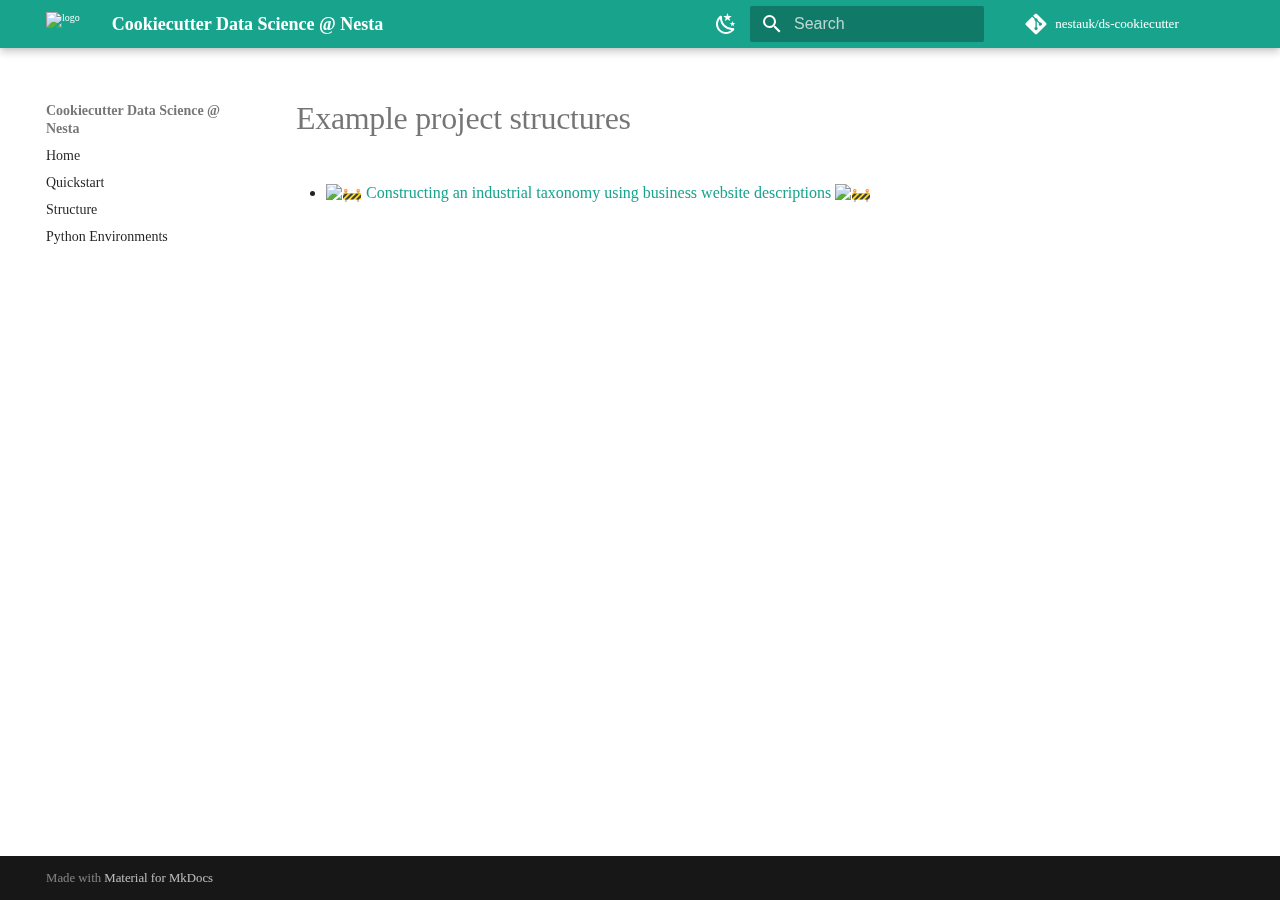
==== examples/index.html @ 1c201436 "Deployed 48a0035 with MkDocs version: 1.5.3" ====
<!doctype html>
<html lang="en" class="no-js">
  <head>
    
      <meta charset="utf-8">
      <meta name="viewport" content="width=device-width,initial-scale=1">
      
        <meta name="description" content="A project template and directory structure for Nesta Python data science projects.">
      
      
      
        <link rel="canonical" href="https://nestauk.github.io/ds-cookiecutter/examples/">
      
      
      
      
      <link rel="icon" href="../favicon.ico">
      <meta name="generator" content="mkdocs-1.5.3, mkdocs-material-9.5.6">
    
    
      
        <title>Example project structures - Cookiecutter Data Science @ Nesta</title>
      
    
    
      <link rel="stylesheet" href="../assets/stylesheets/main.50c56a3b.min.css">
      
        
        <link rel="stylesheet" href="../assets/stylesheets/palette.06af60db.min.css">
      
      


    
    
      
    
    
      
        
        
        <link rel="preconnect" href="https://fonts.gstatic.com" crossorigin>
        <link rel="stylesheet" href="https://fonts.googleapis.com/css?family=Century+Gothic:300,300i,400,400i,700,700i%7CRoboto+Mono:400,400i,700,700i&display=fallback">
        <style>:root{--md-text-font:"Century Gothic";--md-code-font:"Roboto Mono"}</style>
      
    
    
      <link rel="stylesheet" href="../css/extra.css">
    
    <script>__md_scope=new URL("..",location),__md_hash=e=>[...e].reduce((e,_)=>(e<<5)-e+_.charCodeAt(0),0),__md_get=(e,_=localStorage,t=__md_scope)=>JSON.parse(_.getItem(t.pathname+"."+e)),__md_set=(e,_,t=localStorage,a=__md_scope)=>{try{t.setItem(a.pathname+"."+e,JSON.stringify(_))}catch(e){}}</script>
    
      

    
    
    
  </head>
  
  
    
    
      
    
    
    
    
    <body dir="ltr" data-md-color-scheme="default" data-md-color-primary="custom" data-md-color-accent="custom">
  
    
    <input class="md-toggle" data-md-toggle="drawer" type="checkbox" id="__drawer" autocomplete="off">
    <input class="md-toggle" data-md-toggle="search" type="checkbox" id="__search" autocomplete="off">
    <label class="md-overlay" for="__drawer"></label>
    <div data-md-component="skip">
      
        
        <a href="#example-project-structures" class="md-skip">
          Skip to content
        </a>
      
    </div>
    <div data-md-component="announce">
      
    </div>
    
    
      

  

<header class="md-header md-header--shadow" data-md-component="header">
  <nav class="md-header__inner md-grid" aria-label="Header">
    <a href="https://nestauk.github.io/ds-cookiecutter" title="Cookiecutter Data Science @ Nesta" class="md-header__button md-logo" aria-label="Cookiecutter Data Science @ Nesta" data-md-component="logo">
      
  <img src="../favicon.ico" alt="logo">

    </a>
    <label class="md-header__button md-icon" for="__drawer">
      
      <svg xmlns="http://www.w3.org/2000/svg" viewBox="0 0 24 24"><path d="M3 6h18v2H3V6m0 5h18v2H3v-2m0 5h18v2H3v-2Z"/></svg>
    </label>
    <div class="md-header__title" data-md-component="header-title">
      <div class="md-header__ellipsis">
        <div class="md-header__topic">
          <span class="md-ellipsis">
            Cookiecutter Data Science @ Nesta
          </span>
        </div>
        <div class="md-header__topic" data-md-component="header-topic">
          <span class="md-ellipsis">
            
              Example project structures
            
          </span>
        </div>
      </div>
    </div>
    
      
        <form class="md-header__option" data-md-component="palette">
  
    
    
    
    <input class="md-option" data-md-color-media="(prefers-color-scheme: light)" data-md-color-scheme="default" data-md-color-primary="custom" data-md-color-accent="custom"  aria-label="Switch to dark mode"  type="radio" name="__palette" id="__palette_0">
    
      <label class="md-header__button md-icon" title="Switch to dark mode" for="__palette_1" hidden>
        <svg xmlns="http://www.w3.org/2000/svg" viewBox="0 0 24 24"><path d="m17.75 4.09-2.53 1.94.91 3.06-2.63-1.81-2.63 1.81.91-3.06-2.53-1.94L12.44 4l1.06-3 1.06 3 3.19.09m3.5 6.91-1.64 1.25.59 1.98-1.7-1.17-1.7 1.17.59-1.98L15.75 11l2.06-.05L18.5 9l.69 1.95 2.06.05m-2.28 4.95c.83-.08 1.72 1.1 1.19 1.85-.32.45-.66.87-1.08 1.27C15.17 23 8.84 23 4.94 19.07c-3.91-3.9-3.91-10.24 0-14.14.4-.4.82-.76 1.27-1.08.75-.53 1.93.36 1.85 1.19-.27 2.86.69 5.83 2.89 8.02a9.96 9.96 0 0 0 8.02 2.89m-1.64 2.02a12.08 12.08 0 0 1-7.8-3.47c-2.17-2.19-3.33-5-3.49-7.82-2.81 3.14-2.7 7.96.31 10.98 3.02 3.01 7.84 3.12 10.98.31Z"/></svg>
      </label>
    
  
    
    
    
    <input class="md-option" data-md-color-media="(prefers-color-scheme: dark)" data-md-color-scheme="slate" data-md-color-primary="amber" data-md-color-accent="pink"  aria-label="Switch to light mode"  type="radio" name="__palette" id="__palette_1">
    
      <label class="md-header__button md-icon" title="Switch to light mode" for="__palette_0" hidden>
        <svg xmlns="http://www.w3.org/2000/svg" viewBox="0 0 24 24"><path d="M12 7a5 5 0 0 1 5 5 5 5 0 0 1-5 5 5 5 0 0 1-5-5 5 5 0 0 1 5-5m0 2a3 3 0 0 0-3 3 3 3 0 0 0 3 3 3 3 0 0 0 3-3 3 3 0 0 0-3-3m0-7 2.39 3.42C13.65 5.15 12.84 5 12 5c-.84 0-1.65.15-2.39.42L12 2M3.34 7l4.16-.35A7.2 7.2 0 0 0 5.94 8.5c-.44.74-.69 1.5-.83 2.29L3.34 7m.02 10 1.76-3.77a7.131 7.131 0 0 0 2.38 4.14L3.36 17M20.65 7l-1.77 3.79a7.023 7.023 0 0 0-2.38-4.15l4.15.36m-.01 10-4.14.36c.59-.51 1.12-1.14 1.54-1.86.42-.73.69-1.5.83-2.29L20.64 17M12 22l-2.41-3.44c.74.27 1.55.44 2.41.44.82 0 1.63-.17 2.37-.44L12 22Z"/></svg>
      </label>
    
  
</form>
      
    
    
      <script>var media,input,key,value,palette=__md_get("__palette");if(palette&&palette.color){"(prefers-color-scheme)"===palette.color.media&&(media=matchMedia("(prefers-color-scheme: light)"),input=document.querySelector(media.matches?"[data-md-color-media='(prefers-color-scheme: light)']":"[data-md-color-media='(prefers-color-scheme: dark)']"),palette.color.media=input.getAttribute("data-md-color-media"),palette.color.scheme=input.getAttribute("data-md-color-scheme"),palette.color.primary=input.getAttribute("data-md-color-primary"),palette.color.accent=input.getAttribute("data-md-color-accent"));for([key,value]of Object.entries(palette.color))document.body.setAttribute("data-md-color-"+key,value)}</script>
    
    
    
      <label class="md-header__button md-icon" for="__search">
        
        <svg xmlns="http://www.w3.org/2000/svg" viewBox="0 0 24 24"><path d="M9.5 3A6.5 6.5 0 0 1 16 9.5c0 1.61-.59 3.09-1.56 4.23l.27.27h.79l5 5-1.5 1.5-5-5v-.79l-.27-.27A6.516 6.516 0 0 1 9.5 16 6.5 6.5 0 0 1 3 9.5 6.5 6.5 0 0 1 9.5 3m0 2C7 5 5 7 5 9.5S7 14 9.5 14 14 12 14 9.5 12 5 9.5 5Z"/></svg>
      </label>
      <div class="md-search" data-md-component="search" role="dialog">
  <label class="md-search__overlay" for="__search"></label>
  <div class="md-search__inner" role="search">
    <form class="md-search__form" name="search">
      <input type="text" class="md-search__input" name="query" aria-label="Search" placeholder="Search" autocapitalize="off" autocorrect="off" autocomplete="off" spellcheck="false" data-md-component="search-query" required>
      <label class="md-search__icon md-icon" for="__search">
        
        <svg xmlns="http://www.w3.org/2000/svg" viewBox="0 0 24 24"><path d="M9.5 3A6.5 6.5 0 0 1 16 9.5c0 1.61-.59 3.09-1.56 4.23l.27.27h.79l5 5-1.5 1.5-5-5v-.79l-.27-.27A6.516 6.516 0 0 1 9.5 16 6.5 6.5 0 0 1 3 9.5 6.5 6.5 0 0 1 9.5 3m0 2C7 5 5 7 5 9.5S7 14 9.5 14 14 12 14 9.5 12 5 9.5 5Z"/></svg>
        
        <svg xmlns="http://www.w3.org/2000/svg" viewBox="0 0 24 24"><path d="M20 11v2H8l5.5 5.5-1.42 1.42L4.16 12l7.92-7.92L13.5 5.5 8 11h12Z"/></svg>
      </label>
      <nav class="md-search__options" aria-label="Search">
        
        <button type="reset" class="md-search__icon md-icon" title="Clear" aria-label="Clear" tabindex="-1">
          
          <svg xmlns="http://www.w3.org/2000/svg" viewBox="0 0 24 24"><path d="M19 6.41 17.59 5 12 10.59 6.41 5 5 6.41 10.59 12 5 17.59 6.41 19 12 13.41 17.59 19 19 17.59 13.41 12 19 6.41Z"/></svg>
        </button>
      </nav>
      
    </form>
    <div class="md-search__output">
      <div class="md-search__scrollwrap" data-md-scrollfix>
        <div class="md-search-result" data-md-component="search-result">
          <div class="md-search-result__meta">
            Initializing search
          </div>
          <ol class="md-search-result__list" role="presentation"></ol>
        </div>
      </div>
    </div>
  </div>
</div>
    
    
      <div class="md-header__source">
        <a href="https://github.com/nestauk/ds-cookiecutter" title="Go to repository" class="md-source" data-md-component="source">
  <div class="md-source__icon md-icon">
    
    <svg xmlns="http://www.w3.org/2000/svg" viewBox="0 0 448 512"><!--! Font Awesome Free 6.5.1 by @fontawesome - https://fontawesome.com License - https://fontawesome.com/license/free (Icons: CC BY 4.0, Fonts: SIL OFL 1.1, Code: MIT License) Copyright 2023 Fonticons, Inc.--><path d="M439.55 236.05 244 40.45a28.87 28.87 0 0 0-40.81 0l-40.66 40.63 51.52 51.52c27.06-9.14 52.68 16.77 43.39 43.68l49.66 49.66c34.23-11.8 61.18 31 35.47 56.69-26.49 26.49-70.21-2.87-56-37.34L240.22 199v121.85c25.3 12.54 22.26 41.85 9.08 55a34.34 34.34 0 0 1-48.55 0c-17.57-17.6-11.07-46.91 11.25-56v-123c-20.8-8.51-24.6-30.74-18.64-45L142.57 101 8.45 235.14a28.86 28.86 0 0 0 0 40.81l195.61 195.6a28.86 28.86 0 0 0 40.8 0l194.69-194.69a28.86 28.86 0 0 0 0-40.81z"/></svg>
  </div>
  <div class="md-source__repository">
    nestauk/ds-cookiecutter
  </div>
</a>
      </div>
    
  </nav>
  
</header>
    
    <div class="md-container" data-md-component="container">
      
      
        
          
        
      
      <main class="md-main" data-md-component="main">
        <div class="md-main__inner md-grid">
          
            
              
              <div class="md-sidebar md-sidebar--primary" data-md-component="sidebar" data-md-type="navigation" >
                <div class="md-sidebar__scrollwrap">
                  <div class="md-sidebar__inner">
                    



<nav class="md-nav md-nav--primary" aria-label="Navigation" data-md-level="0">
  <label class="md-nav__title" for="__drawer">
    <a href="https://nestauk.github.io/ds-cookiecutter" title="Cookiecutter Data Science @ Nesta" class="md-nav__button md-logo" aria-label="Cookiecutter Data Science @ Nesta" data-md-component="logo">
      
  <img src="../favicon.ico" alt="logo">

    </a>
    Cookiecutter Data Science @ Nesta
  </label>
  
    <div class="md-nav__source">
      <a href="https://github.com/nestauk/ds-cookiecutter" title="Go to repository" class="md-source" data-md-component="source">
  <div class="md-source__icon md-icon">
    
    <svg xmlns="http://www.w3.org/2000/svg" viewBox="0 0 448 512"><!--! Font Awesome Free 6.5.1 by @fontawesome - https://fontawesome.com License - https://fontawesome.com/license/free (Icons: CC BY 4.0, Fonts: SIL OFL 1.1, Code: MIT License) Copyright 2023 Fonticons, Inc.--><path d="M439.55 236.05 244 40.45a28.87 28.87 0 0 0-40.81 0l-40.66 40.63 51.52 51.52c27.06-9.14 52.68 16.77 43.39 43.68l49.66 49.66c34.23-11.8 61.18 31 35.47 56.69-26.49 26.49-70.21-2.87-56-37.34L240.22 199v121.85c25.3 12.54 22.26 41.85 9.08 55a34.34 34.34 0 0 1-48.55 0c-17.57-17.6-11.07-46.91 11.25-56v-123c-20.8-8.51-24.6-30.74-18.64-45L142.57 101 8.45 235.14a28.86 28.86 0 0 0 0 40.81l195.61 195.6a28.86 28.86 0 0 0 40.8 0l194.69-194.69a28.86 28.86 0 0 0 0-40.81z"/></svg>
  </div>
  <div class="md-source__repository">
    nestauk/ds-cookiecutter
  </div>
</a>
    </div>
  
  <ul class="md-nav__list" data-md-scrollfix>
    
      
      
  
  
  
  
    <li class="md-nav__item">
      <a href=".." class="md-nav__link">
        
  
  <span class="md-ellipsis">
    Home
  </span>
  

      </a>
    </li>
  

    
      
      
  
  
  
  
    <li class="md-nav__item">
      <a href="../quickstart/" class="md-nav__link">
        
  
  <span class="md-ellipsis">
    Quickstart
  </span>
  

      </a>
    </li>
  

    
      
      
  
  
  
  
    <li class="md-nav__item">
      <a href="../structure/" class="md-nav__link">
        
  
  <span class="md-ellipsis">
    Structure
  </span>
  

      </a>
    </li>
  

    
      
      
  
  
  
  
    <li class="md-nav__item">
      <a href="../guidelines/" class="md-nav__link">
        
  
  <span class="md-ellipsis">
    Python Environments
  </span>
  

      </a>
    </li>
  

    
  </ul>
</nav>
                  </div>
                </div>
              </div>
            
            
              
              <div class="md-sidebar md-sidebar--secondary" data-md-component="sidebar" data-md-type="toc" >
                <div class="md-sidebar__scrollwrap">
                  <div class="md-sidebar__inner">
                    

<nav class="md-nav md-nav--secondary" aria-label="Table of contents">
  
  
  
    
  
  
</nav>
                  </div>
                </div>
              </div>
            
          
          
            <div class="md-content" data-md-component="content">
              <article class="md-content__inner md-typeset">
                
                  

  
  


<h1 id="example-project-structures">Example project structures<a class="headerlink" href="#example-project-structures" title="Permanent link">&para;</a></h1>
<ul>
<li><img alt="🚧" class="twemoji" src="https://cdn.jsdelivr.net/gh/jdecked/twemoji@15.0.3/assets/svg/1f6a7.svg" title=":construction:" /> <a href="industrial_taxonomy/">Constructing an industrial taxonomy using business website descriptions</a> <img alt="🚧" class="twemoji" src="https://cdn.jsdelivr.net/gh/jdecked/twemoji@15.0.3/assets/svg/1f6a7.svg" title=":construction:" /></li>
</ul>












                
              </article>
            </div>
          
          
<script>var target=document.getElementById(location.hash.slice(1));target&&target.name&&(target.checked=target.name.startsWith("__tabbed_"))</script>
        </div>
        
          <button type="button" class="md-top md-icon" data-md-component="top" hidden>
  
  <svg xmlns="http://www.w3.org/2000/svg" viewBox="0 0 24 24"><path d="M13 20h-2V8l-5.5 5.5-1.42-1.42L12 4.16l7.92 7.92-1.42 1.42L13 8v12Z"/></svg>
  Back to top
</button>
        
      </main>
      
        <footer class="md-footer">
  
  <div class="md-footer-meta md-typeset">
    <div class="md-footer-meta__inner md-grid">
      <div class="md-copyright">
  
  
    Made with
    <a href="https://squidfunk.github.io/mkdocs-material/" target="_blank" rel="noopener">
      Material for MkDocs
    </a>
  
</div>
      
    </div>
  </div>
</footer>
      
    </div>
    <div class="md-dialog" data-md-component="dialog">
      <div class="md-dialog__inner md-typeset"></div>
    </div>
    
    
    <script id="__config" type="application/json">{"base": "..", "features": ["navigation.instant", "navigation.tracking", "navigation.sections", "navigation.top"], "search": "../assets/javascripts/workers/search.b8dbb3d2.min.js", "translations": {"clipboard.copied": "Copied to clipboard", "clipboard.copy": "Copy to clipboard", "search.result.more.one": "1 more on this page", "search.result.more.other": "# more on this page", "search.result.none": "No matching documents", "search.result.one": "1 matching document", "search.result.other": "# matching documents", "search.result.placeholder": "Type to start searching", "search.result.term.missing": "Missing", "select.version": "Select version"}}</script>
    
    
      <script src="../assets/javascripts/bundle.e1c3ead8.min.js"></script>
      
    
  </body>
</html>
---- assets/stylesheets/main.50c56a3b.min.css ----
@charset "UTF-8";html{-webkit-text-size-adjust:none;-moz-text-size-adjust:none;text-size-adjust:none;box-sizing:border-box}*,:after,:before{box-sizing:inherit}@media (prefers-reduced-motion){*,:after,:before{transition:none!important}}body{margin:0}a,button,input,label{-webkit-tap-highlight-color:transparent}a{color:inherit;text-decoration:none}hr{border:0;box-sizing:initial;display:block;height:.05rem;overflow:visible;padding:0}small{font-size:80%}sub,sup{line-height:1em}img{border-style:none}table{border-collapse:initial;border-spacing:0}td,th{font-weight:400;vertical-align:top}button{background:#0000;border:0;font-family:inherit;font-size:inherit;margin:0;padding:0}input{border:0;outline:none}:root{--md-primary-fg-color:#4051b5;--md-primary-fg-color--light:#5d6cc0;--md-primary-fg-color--dark:#303fa1;--md-primary-bg-color:#fff;--md-primary-bg-color--light:#ffffffb3;--md-accent-fg-color:#526cfe;--md-accent-fg-color--transparent:#526cfe1a;--md-accent-bg-color:#fff;--md-accent-bg-color--light:#ffffffb3}[data-md-color-scheme=default]{color-scheme:light}[data-md-color-scheme=default] img[src$="#gh-dark-mode-only"],[data-md-color-scheme=default] img[src$="#only-dark"]{display:none}:root,[data-md-color-scheme=default]{--md-hue:225deg;--md-default-fg-color:#000000de;--md-default-fg-color--light:#0000008a;--md-default-fg-color--lighter:#00000052;--md-default-fg-color--lightest:#00000012;--md-default-bg-color:#fff;--md-default-bg-color--light:#ffffffb3;--md-default-bg-color--lighter:#ffffff4d;--md-default-bg-color--lightest:#ffffff1f;--md-code-fg-color:#36464e;--md-code-bg-color:#f5f5f5;--md-code-hl-color:#4287ff;--md-code-hl-color--light:#4287ff1a;--md-code-hl-number-color:#d52a2a;--md-code-hl-special-color:#db1457;--md-code-hl-function-color:#a846b9;--md-code-hl-constant-color:#6e59d9;--md-code-hl-keyword-color:#3f6ec6;--md-code-hl-string-color:#1c7d4d;--md-code-hl-name-color:var(--md-code-fg-color);--md-code-hl-operator-color:var(--md-default-fg-color--light);--md-code-hl-punctuation-color:var(--md-default-fg-color--light);--md-code-hl-comment-color:var(--md-default-fg-color--light);--md-code-hl-generic-color:var(--md-default-fg-color--light);--md-code-hl-variable-color:var(--md-default-fg-color--light);--md-typeset-color:var(--md-default-fg-color);--md-typeset-a-color:var(--md-primary-fg-color);--md-typeset-del-color:#f5503d26;--md-typeset-ins-color:#0bd57026;--md-typeset-kbd-color:#fafafa;--md-typeset-kbd-accent-color:#fff;--md-typeset-kbd-border-color:#b8b8b8;--md-typeset-mark-color:#ffff0080;--md-typeset-table-color:#0000001f;--md-typeset-table-color--light:rgba(0,0,0,.035);--md-admonition-fg-color:var(--md-default-fg-color);--md-admonition-bg-color:var(--md-default-bg-color);--md-warning-fg-color:#000000de;--md-warning-bg-color:#ff9;--md-footer-fg-color:#fff;--md-footer-fg-color--light:#ffffffb3;--md-footer-fg-color--lighter:#ffffff73;--md-footer-bg-color:#000000de;--md-footer-bg-color--dark:#00000052;--md-shadow-z1:0 0.2rem 0.5rem #0000000d,0 0 0.05rem #0000001a;--md-shadow-z2:0 0.2rem 0.5rem #0000001a,0 0 0.05rem #00000040;--md-shadow-z3:0 0.2rem 0.5rem #0003,0 0 0.05rem #00000059}.md-icon svg{fill:currentcolor;display:block;height:1.2rem;width:1.2rem}body{-webkit-font-smoothing:antialiased;-moz-osx-font-smoothing:grayscale;--md-text-font-family:var(--md-text-font,_),-apple-system,BlinkMacSystemFont,Helvetica,Arial,sans-serif;--md-code-font-family:var(--md-code-font,_),SFMono-Regular,Consolas,Menlo,monospace}aside,body,input{font-feature-settings:"kern","liga";color:var(--md-typeset-color);font-family:var(--md-text-font-family)}code,kbd,pre{font-feature-settings:"kern";font-family:var(--md-code-font-family)}:root{--md-typeset-table-sort-icon:url('data:image/svg+xml;charset=utf-8,<svg xmlns="http://www.w3.org/2000/svg" viewBox="0 0 24 24"><path d="m18 21-4-4h3V7h-3l4-4 4 4h-3v10h3M2 19v-2h10v2M2 13v-2h7v2M2 7V5h4v2H2Z"/></svg>');--md-typeset-table-sort-icon--asc:url('data:image/svg+xml;charset=utf-8,<svg xmlns="http://www.w3.org/2000/svg" viewBox="0 0 24 24"><path d="M19 17h3l-4 4-4-4h3V3h2M2 17h10v2H2M6 5v2H2V5m0 6h7v2H2v-2Z"/></svg>');--md-typeset-table-sort-icon--desc:url('data:image/svg+xml;charset=utf-8,<svg xmlns="http://www.w3.org/2000/svg" viewBox="0 0 24 24"><path d="M19 7h3l-4-4-4 4h3v14h2M2 17h10v2H2M6 5v2H2V5m0 6h7v2H2v-2Z"/></svg>')}.md-typeset{-webkit-print-color-adjust:exact;color-adjust:exact;font-size:.8rem;line-height:1.6}@media print{.md-typeset{font-size:.68rem}}.md-typeset blockquote,.md-typeset dl,.md-typeset figure,.md-typeset ol,.md-typeset pre,.md-typeset ul{margin-bottom:1em;margin-top:1em}.md-typeset h1{color:var(--md-default-fg-color--light);font-size:2em;line-height:1.3;margin:0 0 1.25em}.md-typeset h1,.md-typeset h2{font-weight:300;letter-spacing:-.01em}.md-typeset h2{font-size:1.5625em;line-height:1.4;margin:1.6em 0 .64em}.md-typeset h3{font-size:1.25em;font-weight:400;letter-spacing:-.01em;line-height:1.5;margin:1.6em 0 .8em}.md-typeset h2+h3{margin-top:.8em}.md-typeset h4{font-weight:700;letter-spacing:-.01em;margin:1em 0}.md-typeset h5,.md-typeset h6{color:var(--md-default-fg-color--light);font-size:.8em;font-weight:700;letter-spacing:-.01em;margin:1.25em 0}.md-typeset h5{text-transform:uppercase}.md-typeset hr{border-bottom:.05rem solid var(--md-default-fg-color--lightest);display:flow-root;margin:1.5em 0}.md-typeset a{color:var(--md-typeset-a-color);word-break:break-word}.md-typeset a,.md-typeset a:before{transition:color 125ms}.md-typeset a:focus,.md-typeset a:hover{color:var(--md-accent-fg-color)}.md-typeset a:focus code,.md-typeset a:hover code{background-color:var(--md-accent-fg-color--transparent)}.md-typeset a code{color:currentcolor;transition:background-color 125ms}.md-typeset a.focus-visible{outline-color:var(--md-accent-fg-color);outline-offset:.2rem}.md-typeset code,.md-typeset kbd,.md-typeset pre{color:var(--md-code-fg-color);direction:ltr;font-variant-ligatures:none}@media print{.md-typeset code,.md-typeset kbd,.md-typeset pre{white-space:pre-wrap}}.md-typeset code{background-color:var(--md-code-bg-color);border-radius:.1rem;-webkit-box-decoration-break:clone;box-decoration-break:clone;font-size:.85em;padding:0 .2941176471em;word-break:break-word}.md-typeset code:not(.focus-visible){-webkit-tap-highlight-color:transparent;outline:none}.md-typeset pre{display:flow-root;line-height:1.4;position:relative}.md-typeset pre>code{-webkit-box-decoration-break:slice;box-decoration-break:slice;box-shadow:none;display:block;margin:0;outline-color:var(--md-accent-fg-color);overflow:auto;padding:.7720588235em 1.1764705882em;scrollbar-color:var(--md-default-fg-color--lighter) #0000;scrollbar-width:thin;touch-action:auto;word-break:normal}.md-typeset pre>code:hover{scrollbar-color:var(--md-accent-fg-color) #0000}.md-typeset pre>code::-webkit-scrollbar{height:.2rem;width:.2rem}.md-typeset pre>code::-webkit-scrollbar-thumb{background-color:var(--md-default-fg-color--lighter)}.md-typeset pre>code::-webkit-scrollbar-thumb:hover{background-color:var(--md-accent-fg-color)}.md-typeset kbd{background-color:var(--md-typeset-kbd-color);border-radius:.1rem;box-shadow:0 .1rem 0 .05rem var(--md-typeset-kbd-border-color),0 .1rem 0 var(--md-typeset-kbd-border-color),0 -.1rem .2rem var(--md-typeset-kbd-accent-color) inset;color:var(--md-default-fg-color);display:inline-block;font-size:.75em;padding:0 .6666666667em;vertical-align:text-top;word-break:break-word}.md-typeset mark{background-color:var(--md-typeset-mark-color);-webkit-box-decoration-break:clone;box-decoration-break:clone;color:inherit;word-break:break-word}.md-typeset abbr{border-bottom:.05rem dotted var(--md-default-fg-color--light);cursor:help;text-decoration:none}.md-typeset small{opacity:.75}[dir=ltr] .md-typeset sub,[dir=ltr] .md-typeset sup{margin-left:.078125em}[dir=rtl] .md-typeset sub,[dir=rtl] .md-typeset sup{margin-right:.078125em}[dir=ltr] .md-typeset blockquote{padding-left:.6rem}[dir=rtl] .md-typeset blockquote{padding-right:.6rem}[dir=ltr] .md-typeset blockquote{border-left:.2rem solid var(--md-default-fg-color--lighter)}[dir=rtl] .md-typeset blockquote{border-right:.2rem solid var(--md-default-fg-color--lighter)}.md-typeset blockquote{color:var(--md-default-fg-color--light);margin-left:0;margin-right:0}.md-typeset ul{list-style-type:disc}[dir=ltr] .md-typeset ol,[dir=ltr] .md-typeset ul{margin-left:.625em}[dir=rtl] .md-typeset ol,[dir=rtl] .md-typeset ul{margin-right:.625em}.md-typeset ol,.md-typeset ul{padding:0}.md-typeset ol:not([hidden]),.md-typeset ul:not([hidden]){display:flow-root}.md-typeset ol ol,.md-typeset ul ol{list-style-type:lower-alpha}.md-typeset ol ol ol,.md-typeset ul ol ol{list-style-type:lower-roman}[dir=ltr] .md-typeset ol li,[dir=ltr] .md-typeset ul li{margin-left:1.25em}[dir=rtl] .md-typeset ol li,[dir=rtl] .md-typeset ul li{margin-right:1.25em}.md-typeset ol li,.md-typeset ul li{margin-bottom:.5em}.md-typeset ol li blockquote,.md-typeset ol li p,.md-typeset ul li blockquote,.md-typeset ul li p{margin:.5em 0}.md-typeset ol li:last-child,.md-typeset ul li:last-child{margin-bottom:0}[dir=ltr] .md-typeset ol li ol,[dir=ltr] .md-typeset ol li ul,[dir=ltr] .md-typeset ul li ol,[dir=ltr] .md-typeset ul li ul{margin-left:.625em}[dir=rtl] .md-typeset ol li ol,[dir=rtl] .md-typeset ol li ul,[dir=rtl] .md-typeset ul li ol,[dir=rtl] .md-typeset ul li ul{margin-right:.625em}.md-typeset ol li ol,.md-typeset ol li ul,.md-typeset ul li ol,.md-typeset ul li ul{margin-bottom:.5em;margin-top:.5em}[dir=ltr] .md-typeset dd{margin-left:1.875em}[dir=rtl] .md-typeset dd{margin-right:1.875em}.md-typeset dd{margin-bottom:1.5em;margin-top:1em}.md-typeset img,.md-typeset svg,.md-typeset video{height:auto;max-width:100%}.md-typeset img[align=left]{margin:1em 1em 1em 0}.md-typeset img[align=right]{margin:1em 0 1em 1em}.md-typeset img[align]:only-child{margin-top:0}.md-typeset figure{display:flow-root;margin:1em auto;max-width:100%;text-align:center;width:-webkit-fit-content;width:-moz-fit-content;width:fit-content}.md-typeset figure img{display:block}.md-typeset figcaption{font-style:italic;margin:1em auto;max-width:24rem}.md-typeset iframe{max-width:100%}.md-typeset table:not([class]){background-color:var(--md-default-bg-color);border:.05rem solid var(--md-typeset-table-color);border-radius:.1rem;display:inline-block;font-size:.64rem;max-width:100%;overflow:auto;touch-action:auto}@media print{.md-typeset table:not([class]){display:table}}.md-typeset table:not([class])+*{margin-top:1.5em}.md-typeset table:not([class]) td>:first-child,.md-typeset table:not([class]) th>:first-child{margin-top:0}.md-typeset table:not([class]) td>:last-child,.md-typeset table:not([class]) th>:last-child{margin-bottom:0}.md-typeset table:not([class]) td:not([align]),.md-typeset table:not([class]) th:not([align]){text-align:left}[dir=rtl] .md-typeset table:not([class]) td:not([align]),[dir=rtl] .md-typeset table:not([class]) th:not([align]){text-align:right}.md-typeset table:not([class]) th{font-weight:700;min-width:5rem;padding:.9375em 1.25em;vertical-align:top}.md-typeset table:not([class]) td{border-top:.05rem solid var(--md-typeset-table-color);padding:.9375em 1.25em;vertical-align:top}.md-typeset table:not([class]) tbody tr{transition:background-color 125ms}.md-typeset table:not([class]) tbody tr:hover{background-color:var(--md-typeset-table-color--light);box-shadow:0 .05rem 0 var(--md-default-bg-color) inset}.md-typeset table:not([class]) a{word-break:normal}.md-typeset table th[role=columnheader]{cursor:pointer}[dir=ltr] .md-typeset table th[role=columnheader]:after{margin-left:.5em}[dir=rtl] .md-typeset table th[role=columnheader]:after{margin-right:.5em}.md-typeset table th[role=columnheader]:after{content:"";display:inline-block;height:1.2em;-webkit-mask-image:var(--md-typeset-table-sort-icon);mask-image:var(--md-typeset-table-sort-icon);-webkit-mask-repeat:no-repeat;mask-repeat:no-repeat;-webkit-mask-size:contain;mask-size:contain;transition:background-color 125ms;vertical-align:text-bottom;width:1.2em}.md-typeset table th[role=columnheader]:hover:after{background-color:var(--md-default-fg-color--lighter)}.md-typeset table th[role=columnheader][aria-sort=ascending]:after{background-color:var(--md-default-fg-color--light);-webkit-mask-image:var(--md-typeset-table-sort-icon--asc);mask-image:var(--md-typeset-table-sort-icon--asc)}.md-typeset table th[role=columnheader][aria-sort=descending]:after{background-color:var(--md-default-fg-color--light);-webkit-mask-image:var(--md-typeset-table-sort-icon--desc);mask-image:var(--md-typeset-table-sort-icon--desc)}.md-typeset__scrollwrap{margin:1em -.8rem;overflow-x:auto;touch-action:auto}.md-typeset__table{display:inline-block;margin-bottom:.5em;padding:0 .8rem}@media print{.md-typeset__table{display:block}}html .md-typeset__table table{display:table;margin:0;overflow:hidden;width:100%}@media screen and (max-width:44.984375em){.md-content__inner>pre{margin:1em -.8rem}.md-content__inner>pre code{border-radius:0}}.md-typeset .md-author{border-radius:100%;display:block;flex-shrink:0;height:1.6rem;overflow:hidden;position:relative;transition:color 125ms,transform 125ms;width:1.6rem}.md-typeset .md-author img{display:block}.md-typeset .md-author--more{background:var(--md-default-fg-color--lightest);color:var(--md-default-fg-color--lighter);font-size:.6rem;font-weight:700;line-height:1.6rem;text-align:center}.md-typeset .md-author--long{height:2.4rem;width:2.4rem}.md-typeset a.md-author{transform:scale(1)}.md-typeset a.md-author img{filter:grayscale(100%) opacity(75%);transition:filter 125ms}.md-typeset a.md-author:focus,.md-typeset a.md-author:hover{transform:scale(1.1);z-index:1}.md-typeset a.md-author:focus img,.md-typeset a.md-author:hover img{filter:grayscale(0)}.md-banner{background-color:var(--md-footer-bg-color);color:var(--md-footer-fg-color);overflow:auto}@media print{.md-banner{display:none}}.md-banner--warning{background-color:var(--md-warning-bg-color);color:var(--md-warning-fg-color)}.md-banner__inner{font-size:.7rem;margin:.6rem auto;padding:0 .8rem}[dir=ltr] .md-banner__button{float:right}[dir=rtl] .md-banner__button{float:left}.md-banner__button{color:inherit;cursor:pointer;transition:opacity .25s}.no-js .md-banner__button{display:none}.md-banner__button:hover{opacity:.7}html{font-size:125%;height:100%;overflow-x:hidden}@media screen and (min-width:100em){html{font-size:137.5%}}@media screen and (min-width:125em){html{font-size:150%}}body{background-color:var(--md-default-bg-color);display:flex;flex-direction:column;font-size:.5rem;min-height:100%;position:relative;width:100%}@media print{body{display:block}}@media screen and (max-width:59.984375em){body[data-md-scrolllock]{position:fixed}}.md-grid{margin-left:auto;margin-right:auto;max-width:61rem}.md-container{display:flex;flex-direction:column;flex-grow:1}@media print{.md-container{display:block}}.md-main{flex-grow:1}.md-main__inner{display:flex;height:100%;margin-top:1.5rem}.md-ellipsis{overflow:hidden;text-overflow:ellipsis}.md-toggle{display:none}.md-option{height:0;opacity:0;position:absolute;width:0}.md-option:checked+label:not([hidden]){display:block}.md-option.focus-visible+label{outline-color:var(--md-accent-fg-color);outline-style:auto}.md-skip{background-color:var(--md-default-fg-color);border-radius:.1rem;color:var(--md-default-bg-color);font-size:.64rem;margin:.5rem;opacity:0;outline-color:var(--md-accent-fg-color);padding:.3rem .5rem;position:fixed;transform:translateY(.4rem);z-index:-1}.md-skip:focus{opacity:1;transform:translateY(0);transition:transform .25s cubic-bezier(.4,0,.2,1),opacity 175ms 75ms;z-index:10}@page{margin:25mm}:root{--md-clipboard-icon:url('data:image/svg+xml;charset=utf-8,<svg xmlns="http://www.w3.org/2000/svg" viewBox="0 0 24 24"><path d="M19 21H8V7h11m0-2H8a2 2 0 0 0-2 2v14a2 2 0 0 0 2 2h11a2 2 0 0 0 2-2V7a2 2 0 0 0-2-2m-3-4H4a2 2 0 0 0-2 2v14h2V3h12V1Z"/></svg>')}.md-clipboard{border-radius:.1rem;color:var(--md-default-fg-color--lightest);cursor:pointer;height:1.5em;outline-color:var(--md-accent-fg-color);outline-offset:.1rem;position:absolute;right:.5em;top:.5em;transition:color .25s;width:1.5em;z-index:1}@media print{.md-clipboard{display:none}}.md-clipboard:not(.focus-visible){-webkit-tap-highlight-color:transparent;outline:none}:hover>.md-clipboard{color:var(--md-default-fg-color--light)}.md-clipboard:focus,.md-clipboard:hover{color:var(--md-accent-fg-color)}.md-clipboard:after{background-color:currentcolor;content:"";display:block;height:1.125em;margin:0 auto;-webkit-mask-image:var(--md-clipboard-icon);mask-image:var(--md-clipboard-icon);-webkit-mask-position:center;mask-position:center;-webkit-mask-repeat:no-repeat;mask-repeat:no-repeat;-webkit-mask-size:contain;mask-size:contain;width:1.125em}.md-clipboard--inline{cursor:pointer}.md-clipboard--inline code{transition:color .25s,background-color .25s}.md-clipboard--inline:focus code,.md-clipboard--inline:hover code{background-color:var(--md-accent-fg-color--transparent);color:var(--md-accent-fg-color)}@keyframes consent{0%{opacity:0;transform:translateY(100%)}to{opacity:1;transform:translateY(0)}}@keyframes overlay{0%{opacity:0}to{opacity:1}}.md-consent__overlay{animation:overlay .25s both;-webkit-backdrop-filter:blur(.1rem);backdrop-filter:blur(.1rem);background-color:#0000008a;height:100%;opacity:1;position:fixed;top:0;width:100%;z-index:5}.md-consent__inner{animation:consent .5s cubic-bezier(.1,.7,.1,1) both;background-color:var(--md-default-bg-color);border:0;border-radius:.1rem;bottom:0;box-shadow:0 0 .2rem #0000001a,0 .2rem .4rem #0003;max-height:100%;overflow:auto;padding:0;position:fixed;width:100%;z-index:5}.md-consent__form{padding:.8rem}.md-consent__settings{display:none;margin:1em 0}input:checked+.md-consent__settings{display:block}.md-consent__controls{margin-bottom:.8rem}.md-typeset .md-consent__controls .md-button{display:inline}@media screen and (max-width:44.984375em){.md-typeset .md-consent__controls .md-button{display:block;margin-top:.4rem;text-align:center;width:100%}}.md-consent label{cursor:pointer}.md-content{flex-grow:1;min-width:0}.md-content__inner{margin:0 .8rem 1.2rem;padding-top:.6rem}@media screen and (min-width:76.25em){[dir=ltr] .md-sidebar--primary:not([hidden])~.md-content>.md-content__inner{margin-left:1.2rem}[dir=ltr] .md-sidebar--secondary:not([hidden])~.md-content>.md-content__inner,[dir=rtl] .md-sidebar--primary:not([hidden])~.md-content>.md-content__inner{margin-right:1.2rem}[dir=rtl] .md-sidebar--secondary:not([hidden])~.md-content>.md-content__inner{margin-left:1.2rem}}.md-content__inner:before{content:"";display:block;height:.4rem}.md-content__inner>:last-child{margin-bottom:0}[dir=ltr] .md-content__button{float:right}[dir=rtl] .md-content__button{float:left}[dir=ltr] .md-content__button{margin-left:.4rem}[dir=rtl] .md-content__button{margin-right:.4rem}.md-content__button{margin:.4rem 0;padding:0}@media print{.md-content__button{display:none}}.md-typeset .md-content__button{color:var(--md-default-fg-color--lighter)}.md-content__button svg{display:inline;vertical-align:top}[dir=rtl] .md-content__button svg{transform:scaleX(-1)}[dir=ltr] .md-dialog{right:.8rem}[dir=rtl] .md-dialog{left:.8rem}.md-dialog{background-color:var(--md-default-fg-color);border-radius:.1rem;bottom:.8rem;box-shadow:var(--md-shadow-z3);min-width:11.1rem;opacity:0;padding:.4rem .6rem;pointer-events:none;position:fixed;transform:translateY(100%);transition:transform 0ms .4s,opacity .4s;z-index:4}@media print{.md-dialog{display:none}}.md-dialog--active{opacity:1;pointer-events:auto;transform:translateY(0);transition:transform .4s cubic-bezier(.075,.85,.175,1),opacity .4s}.md-dialog__inner{color:var(--md-default-bg-color);font-size:.7rem}.md-feedback{margin:2em 0 1em;text-align:center}.md-feedback fieldset{border:none;margin:0;padding:0}.md-feedback__title{font-weight:700;margin:1em auto}.md-feedback__inner{position:relative}.md-feedback__list{display:flex;flex-wrap:wrap;place-content:baseline center;position:relative}.md-feedback__list:hover .md-icon:not(:disabled){color:var(--md-default-fg-color--lighter)}:disabled .md-feedback__list{min-height:1.8rem}.md-feedback__icon{color:var(--md-default-fg-color--light);cursor:pointer;flex-shrink:0;margin:0 .1rem;transition:color 125ms}.md-feedback__icon:not(:disabled).md-icon:hover{color:var(--md-accent-fg-color)}.md-feedback__icon:disabled{color:var(--md-default-fg-color--lightest);pointer-events:none}.md-feedback__note{opacity:0;position:relative;transform:translateY(.4rem);transition:transform .4s cubic-bezier(.1,.7,.1,1),opacity .15s}.md-feedback__note>*{margin:0 auto;max-width:16rem}:disabled .md-feedback__note{opacity:1;transform:translateY(0)}.md-footer{background-color:var(--md-footer-bg-color);color:var(--md-footer-fg-color)}@media print{.md-footer{display:none}}.md-footer__inner{justify-content:space-between;overflow:auto;padding:.2rem}.md-footer__inner:not([hidden]){display:flex}.md-footer__link{align-items:end;display:flex;flex-grow:0.01;margin-bottom:.4rem;margin-top:1rem;max-width:100%;outline-color:var(--md-accent-fg-color);overflow:hidden;transition:opacity .25s}.md-footer__link:focus,.md-footer__link:hover{opacity:.7}[dir=rtl] .md-footer__link svg{transform:scaleX(-1)}@media screen and (max-width:44.984375em){.md-footer__link--prev{flex-shrink:0}.md-footer__link--prev .md-footer__title{display:none}}[dir=ltr] .md-footer__link--next{margin-left:auto}[dir=rtl] .md-footer__link--next{margin-right:auto}.md-footer__link--next{text-align:right}[dir=rtl] .md-footer__link--next{text-align:left}.md-footer__title{flex-grow:1;font-size:.9rem;margin-bottom:.7rem;max-width:calc(100% - 2.4rem);padding:0 1rem;white-space:nowrap}.md-footer__button{margin:.2rem;padding:.4rem}.md-footer__direction{font-size:.64rem;opacity:.7}.md-footer-meta{background-color:var(--md-footer-bg-color--dark)}.md-footer-meta__inner{display:flex;flex-wrap:wrap;justify-content:space-between;padding:.2rem}html .md-footer-meta.md-typeset a{color:var(--md-footer-fg-color--light)}html .md-footer-meta.md-typeset a:focus,html .md-footer-meta.md-typeset a:hover{color:var(--md-footer-fg-color)}.md-copyright{color:var(--md-footer-fg-color--lighter);font-size:.64rem;margin:auto .6rem;padding:.4rem 0;width:100%}@media screen and (min-width:45em){.md-copyright{width:auto}}.md-copyright__highlight{color:var(--md-footer-fg-color--light)}.md-social{display:inline-flex;gap:.2rem;margin:0 .4rem;padding:.2rem 0 .6rem}@media screen and (min-width:45em){.md-social{padding:.6rem 0}}.md-social__link{display:inline-block;height:1.6rem;text-align:center;width:1.6rem}.md-social__link:before{line-height:1.9}.md-social__link svg{fill:currentcolor;max-height:.8rem;vertical-align:-25%}.md-typeset .md-button{border:.1rem solid;border-radius:.1rem;color:var(--md-primary-fg-color);cursor:pointer;display:inline-block;font-weight:700;padding:.625em 2em;transition:color 125ms,background-color 125ms,border-color 125ms}.md-typeset .md-button--primary{background-color:var(--md-primary-fg-color);border-color:var(--md-primary-fg-color);color:var(--md-primary-bg-color)}.md-typeset .md-button:focus,.md-typeset .md-button:hover{background-color:var(--md-accent-fg-color);border-color:var(--md-accent-fg-color);color:var(--md-accent-bg-color)}[dir=ltr] .md-typeset .md-input{border-top-left-radius:.1rem}[dir=ltr] .md-typeset .md-input,[dir=rtl] .md-typeset .md-input{border-top-right-radius:.1rem}[dir=rtl] .md-typeset .md-input{border-top-left-radius:.1rem}.md-typeset .md-input{border-bottom:.1rem solid var(--md-default-fg-color--lighter);box-shadow:var(--md-shadow-z1);font-size:.8rem;height:1.8rem;padding:0 .6rem;transition:border .25s,box-shadow .25s}.md-typeset .md-input:focus,.md-typeset .md-input:hover{border-bottom-color:var(--md-accent-fg-color);box-shadow:var(--md-shadow-z2)}.md-typeset .md-input--stretch{width:100%}.md-header{background-color:var(--md-primary-fg-color);box-shadow:0 0 .2rem #0000,0 .2rem .4rem #0000;color:var(--md-primary-bg-color);display:block;left:0;position:sticky;right:0;top:0;z-index:4}@media print{.md-header{display:none}}.md-header[hidden]{transform:translateY(-100%);transition:transform .25s cubic-bezier(.8,0,.6,1),box-shadow .25s}.md-header--shadow{box-shadow:0 0 .2rem #0000001a,0 .2rem .4rem #0003;transition:transform .25s cubic-bezier(.1,.7,.1,1),box-shadow .25s}.md-header__inner{align-items:center;display:flex;padding:0 .2rem}.md-header__button{color:currentcolor;cursor:pointer;margin:.2rem;outline-color:var(--md-accent-fg-color);padding:.4rem;position:relative;transition:opacity .25s;vertical-align:middle;z-index:1}.md-header__button:hover{opacity:.7}.md-header__button:not([hidden]){display:inline-block}.md-header__button:not(.focus-visible){-webkit-tap-highlight-color:transparent;outline:none}.md-header__button.md-logo{margin:.2rem;padding:.4rem}@media screen and (max-width:76.234375em){.md-header__button.md-logo{display:none}}.md-header__button.md-logo img,.md-header__button.md-logo svg{fill:currentcolor;display:block;height:1.2rem;width:auto}@media screen and (min-width:60em){.md-header__button[for=__search]{display:none}}.no-js .md-header__button[for=__search]{display:none}[dir=rtl] .md-header__button[for=__search] svg{transform:scaleX(-1)}@media screen and (min-width:76.25em){.md-header__button[for=__drawer]{display:none}}.md-header__topic{display:flex;max-width:100%;position:absolute;transition:transform .4s cubic-bezier(.1,.7,.1,1),opacity .15s;white-space:nowrap}.md-header__topic+.md-header__topic{opacity:0;pointer-events:none;transform:translateX(1.25rem);transition:transform .4s cubic-bezier(1,.7,.1,.1),opacity .15s;z-index:-1}[dir=rtl] .md-header__topic+.md-header__topic{transform:translateX(-1.25rem)}.md-header__topic:first-child{font-weight:700}[dir=ltr] .md-header__title{margin-left:1rem;margin-right:.4rem}[dir=rtl] .md-header__title{margin-left:.4rem;margin-right:1rem}.md-header__title{flex-grow:1;font-size:.9rem;height:2.4rem;line-height:2.4rem}.md-header__title--active .md-header__topic{opacity:0;pointer-events:none;transform:translateX(-1.25rem);transition:transform .4s cubic-bezier(1,.7,.1,.1),opacity .15s;z-index:-1}[dir=rtl] .md-header__title--active .md-header__topic{transform:translateX(1.25rem)}.md-header__title--active .md-header__topic+.md-header__topic{opacity:1;pointer-events:auto;transform:translateX(0);transition:transform .4s cubic-bezier(.1,.7,.1,1),opacity .15s;z-index:0}.md-header__title>.md-header__ellipsis{height:100%;position:relative;width:100%}.md-header__option{display:flex;flex-shrink:0;max-width:100%;transition:max-width 0ms .25s,opacity .25s .25s;white-space:nowrap}[data-md-toggle=search]:checked~.md-header .md-header__option{max-width:0;opacity:0;transition:max-width 0ms,opacity 0ms}.md-header__option>input{bottom:0}.md-header__source{display:none}@media screen and (min-width:60em){[dir=ltr] .md-header__source{margin-left:1rem}[dir=rtl] .md-header__source{margin-right:1rem}.md-header__source{display:block;max-width:11.7rem;width:11.7rem}}@media screen and (min-width:76.25em){[dir=ltr] .md-header__source{margin-left:1.4rem}[dir=rtl] .md-header__source{margin-right:1.4rem}}.md-meta{color:var(--md-default-fg-color--light);font-size:.7rem;line-height:1.3}.md-meta__list{display:inline-flex;flex-wrap:wrap;list-style:none;margin:0;padding:0}.md-meta__item:not(:last-child):after{content:"·";margin-left:.2rem;margin-right:.2rem}.md-meta__link{color:var(--md-typeset-a-color)}.md-meta__link:focus,.md-meta__link:hover{color:var(--md-accent-fg-color)}.md-draft{background-color:#ff1744;border-radius:.125em;color:#fff;display:inline-block;font-weight:700;padding-left:.5714285714em;padding-right:.5714285714em}:root{--md-nav-icon--prev:url('data:image/svg+xml;charset=utf-8,<svg xmlns="http://www.w3.org/2000/svg" viewBox="0 0 24 24"><path d="M20 11v2H8l5.5 5.5-1.42 1.42L4.16 12l7.92-7.92L13.5 5.5 8 11h12Z"/></svg>');--md-nav-icon--next:url('data:image/svg+xml;charset=utf-8,<svg xmlns="http://www.w3.org/2000/svg" viewBox="0 0 24 24"><path d="M8.59 16.58 13.17 12 8.59 7.41 10 6l6 6-6 6-1.41-1.42Z"/></svg>');--md-toc-icon:url('data:image/svg+xml;charset=utf-8,<svg xmlns="http://www.w3.org/2000/svg" viewBox="0 0 24 24"><path d="M3 9h14V7H3v2m0 4h14v-2H3v2m0 4h14v-2H3v2m16 0h2v-2h-2v2m0-10v2h2V7h-2m0 6h2v-2h-2v2Z"/></svg>')}.md-nav{font-size:.7rem;line-height:1.3}.md-nav__title{color:var(--md-default-fg-color--light);display:block;font-weight:700;overflow:hidden;padding:0 .6rem;text-overflow:ellipsis}.md-nav__title .md-nav__button{display:none}.md-nav__title .md-nav__button img{height:100%;width:auto}.md-nav__title .md-nav__button.md-logo img,.md-nav__title .md-nav__button.md-logo svg{fill:currentcolor;display:block;height:2.4rem;max-width:100%;object-fit:contain;width:auto}.md-nav__list{list-style:none;margin:0;padding:0}.md-nav__link{align-items:flex-start;display:flex;gap:.4rem;margin-top:.625em;scroll-snap-align:start;transition:color 125ms}.md-nav__link--passed{color:var(--md-default-fg-color--light)}.md-nav__item .md-nav__link--active,.md-nav__item .md-nav__link--active code{color:var(--md-typeset-a-color)}.md-nav__link .md-ellipsis{position:relative}[dir=ltr] .md-nav__link .md-icon:last-child{margin-left:auto}[dir=rtl] .md-nav__link .md-icon:last-child{margin-right:auto}.md-nav__link svg{fill:currentcolor;flex-shrink:0;height:1.3em}.md-nav__link[for]:focus,.md-nav__link[for]:hover,.md-nav__link[href]:focus,.md-nav__link[href]:hover{color:var(--md-accent-fg-color);cursor:pointer}.md-nav__link.focus-visible{outline-color:var(--md-accent-fg-color);outline-offset:.2rem}.md-nav--primary .md-nav__link[for=__toc]{display:none}.md-nav--primary .md-nav__link[for=__toc] .md-icon:after{background-color:currentcolor;display:block;height:100%;-webkit-mask-image:var(--md-toc-icon);mask-image:var(--md-toc-icon);width:100%}.md-nav--primary .md-nav__link[for=__toc]~.md-nav{display:none}.md-nav__container>.md-nav__link{margin-top:0}.md-nav__container>.md-nav__link:first-child{flex-grow:1;min-width:0}.md-nav__icon{flex-shrink:0}.md-nav__source{display:none}@media screen and (max-width:76.234375em){.md-nav--primary,.md-nav--primary .md-nav{background-color:var(--md-default-bg-color);display:flex;flex-direction:column;height:100%;left:0;position:absolute;right:0;top:0;z-index:1}.md-nav--primary .md-nav__item,.md-nav--primary .md-nav__title{font-size:.8rem;line-height:1.5}.md-nav--primary .md-nav__title{background-color:var(--md-default-fg-color--lightest);color:var(--md-default-fg-color--light);cursor:pointer;height:5.6rem;line-height:2.4rem;padding:3rem .8rem .2rem;position:relative;white-space:nowrap}[dir=ltr] .md-nav--primary .md-nav__title .md-nav__icon{left:.4rem}[dir=rtl] .md-nav--primary .md-nav__title .md-nav__icon{right:.4rem}.md-nav--primary .md-nav__title .md-nav__icon{display:block;height:1.2rem;margin:.2rem;position:absolute;top:.4rem;width:1.2rem}.md-nav--primary .md-nav__title .md-nav__icon:after{background-color:currentcolor;content:"";display:block;height:100%;-webkit-mask-image:var(--md-nav-icon--prev);mask-image:var(--md-nav-icon--prev);-webkit-mask-position:center;mask-position:center;-webkit-mask-repeat:no-repeat;mask-repeat:no-repeat;-webkit-mask-size:contain;mask-size:contain;width:100%}.md-nav--primary .md-nav__title~.md-nav__list{background-color:var(--md-default-bg-color);box-shadow:0 .05rem 0 var(--md-default-fg-color--lightest) inset;overflow-y:auto;scroll-snap-type:y mandatory;touch-action:pan-y}.md-nav--primary .md-nav__title~.md-nav__list>:first-child{border-top:0}.md-nav--primary .md-nav__title[for=__drawer]{background-color:var(--md-primary-fg-color);color:var(--md-primary-bg-color);font-weight:700}.md-nav--primary .md-nav__title .md-logo{display:block;left:.2rem;margin:.2rem;padding:.4rem;position:absolute;right:.2rem;top:.2rem}.md-nav--primary .md-nav__list{flex:1}.md-nav--primary .md-nav__item{border-top:.05rem solid var(--md-default-fg-color--lightest)}.md-nav--primary .md-nav__item--active>.md-nav__link{color:var(--md-typeset-a-color)}.md-nav--primary .md-nav__item--active>.md-nav__link:focus,.md-nav--primary .md-nav__item--active>.md-nav__link:hover{color:var(--md-accent-fg-color)}.md-nav--primary .md-nav__link{margin-top:0;padding:.6rem .8rem}.md-nav--primary .md-nav__link svg{margin-top:.1em}.md-nav--primary .md-nav__link>.md-nav__link{padding:0}[dir=ltr] .md-nav--primary .md-nav__link .md-nav__icon{margin-right:-.2rem}[dir=rtl] .md-nav--primary .md-nav__link .md-nav__icon{margin-left:-.2rem}.md-nav--primary .md-nav__link .md-nav__icon{font-size:1.2rem;height:1.2rem;width:1.2rem}.md-nav--primary .md-nav__link .md-nav__icon:after{background-color:currentcolor;content:"";display:block;height:100%;-webkit-mask-image:var(--md-nav-icon--next);mask-image:var(--md-nav-icon--next);-webkit-mask-position:center;mask-position:center;-webkit-mask-repeat:no-repeat;mask-repeat:no-repeat;-webkit-mask-size:contain;mask-size:contain;width:100%}[dir=rtl] .md-nav--primary .md-nav__icon:after{transform:scale(-1)}.md-nav--primary .md-nav--secondary .md-nav{background-color:initial;position:static}[dir=ltr] .md-nav--primary .md-nav--secondary .md-nav .md-nav__link{padding-left:1.4rem}[dir=rtl] .md-nav--primary .md-nav--secondary .md-nav .md-nav__link{padding-right:1.4rem}[dir=ltr] .md-nav--primary .md-nav--secondary .md-nav .md-nav .md-nav__link{padding-left:2rem}[dir=rtl] .md-nav--primary .md-nav--secondary .md-nav .md-nav .md-nav__link{padding-right:2rem}[dir=ltr] .md-nav--primary .md-nav--secondary .md-nav .md-nav .md-nav .md-nav__link{padding-left:2.6rem}[dir=rtl] .md-nav--primary .md-nav--secondary .md-nav .md-nav .md-nav .md-nav__link{padding-right:2.6rem}[dir=ltr] .md-nav--primary .md-nav--secondary .md-nav .md-nav .md-nav .md-nav .md-nav__link{padding-left:3.2rem}[dir=rtl] .md-nav--primary .md-nav--secondary .md-nav .md-nav .md-nav .md-nav .md-nav__link{padding-right:3.2rem}.md-nav--secondary{background-color:initial}.md-nav__toggle~.md-nav{display:flex;opacity:0;transform:translateX(100%);transition:transform .25s cubic-bezier(.8,0,.6,1),opacity 125ms 50ms}[dir=rtl] .md-nav__toggle~.md-nav{transform:translateX(-100%)}.md-nav__toggle:checked~.md-nav{opacity:1;transform:translateX(0);transition:transform .25s cubic-bezier(.4,0,.2,1),opacity 125ms 125ms}.md-nav__toggle:checked~.md-nav>.md-nav__list{-webkit-backface-visibility:hidden;backface-visibility:hidden}}@media screen and (max-width:59.984375em){.md-nav--primary .md-nav__link[for=__toc]{display:flex}.md-nav--primary .md-nav__link[for=__toc] .md-icon:after{content:""}.md-nav--primary .md-nav__link[for=__toc]+.md-nav__link{display:none}.md-nav--primary .md-nav__link[for=__toc]~.md-nav{display:flex}.md-nav__source{background-color:var(--md-primary-fg-color--dark);color:var(--md-primary-bg-color);display:block;padding:0 .2rem}}@media screen and (min-width:60em) and (max-width:76.234375em){.md-nav--integrated .md-nav__link[for=__toc]{display:flex}.md-nav--integrated .md-nav__link[for=__toc] .md-icon:after{content:""}.md-nav--integrated .md-nav__link[for=__toc]+.md-nav__link{display:none}.md-nav--integrated .md-nav__link[for=__toc]~.md-nav{display:flex}}@media screen and (min-width:60em){.md-nav{margin-bottom:-.4rem}.md-nav--secondary .md-nav__title{background:var(--md-default-bg-color);box-shadow:0 0 .4rem .4rem var(--md-default-bg-color);position:sticky;top:0;z-index:1}.md-nav--secondary .md-nav__title[for=__toc]{scroll-snap-align:start}.md-nav--secondary .md-nav__title .md-nav__icon{display:none}[dir=ltr] .md-nav--secondary .md-nav__list{padding-left:.6rem}[dir=rtl] .md-nav--secondary .md-nav__list{padding-right:.6rem}.md-nav--secondary .md-nav__list{padding-bottom:.4rem}[dir=ltr] .md-nav--secondary .md-nav__item>.md-nav__link{margin-right:.4rem}[dir=rtl] .md-nav--secondary .md-nav__item>.md-nav__link{margin-left:.4rem}}@media screen and (min-width:76.25em){.md-nav{margin-bottom:-.4rem;transition:max-height .25s cubic-bezier(.86,0,.07,1)}.md-nav--primary .md-nav__title{background:var(--md-default-bg-color);box-shadow:0 0 .4rem .4rem var(--md-default-bg-color);position:sticky;top:0;z-index:1}.md-nav--primary .md-nav__title[for=__drawer]{scroll-snap-align:start}.md-nav--primary .md-nav__title .md-nav__icon{display:none}[dir=ltr] .md-nav--primary .md-nav__list{padding-left:.6rem}[dir=rtl] .md-nav--primary .md-nav__list{padding-right:.6rem}.md-nav--primary .md-nav__list{padding-bottom:.4rem}[dir=ltr] .md-nav--primary .md-nav__item>.md-nav__link{margin-right:.4rem}[dir=rtl] .md-nav--primary .md-nav__item>.md-nav__link{margin-left:.4rem}.md-nav__toggle~.md-nav{display:grid;grid-template-rows:0fr;opacity:0;transition:grid-template-rows .25s cubic-bezier(.86,0,.07,1),opacity .25s,visibility 0ms .25s;visibility:collapse}.md-nav__toggle~.md-nav>.md-nav__list{overflow:hidden}.md-nav__toggle.md-toggle--indeterminate~.md-nav,.md-nav__toggle:checked~.md-nav{grid-template-rows:1fr;opacity:1;transition:grid-template-rows .25s cubic-bezier(.86,0,.07,1),opacity .15s .1s,visibility 0ms;visibility:visible}.md-nav__toggle.md-toggle--indeterminate~.md-nav{transition:none}.md-nav__item--nested>.md-nav>.md-nav__title{display:none}.md-nav__item--section{display:block;margin:1.25em 0}.md-nav__item--section:last-child{margin-bottom:0}.md-nav__item--section>.md-nav__link{font-weight:700}.md-nav__item--section>.md-nav__link[for]{color:var(--md-default-fg-color--light)}.md-nav__item--section>.md-nav__link:not(.md-nav__container){pointer-events:none}.md-nav__item--section>.md-nav__link .md-icon,.md-nav__item--section>.md-nav__link>[for]{display:none}[dir=ltr] .md-nav__item--section>.md-nav{margin-left:-.6rem}[dir=rtl] .md-nav__item--section>.md-nav{margin-right:-.6rem}.md-nav__item--section>.md-nav{display:block;opacity:1;visibility:visible}.md-nav__item--section>.md-nav>.md-nav__list>.md-nav__item{padding:0}.md-nav__icon{border-radius:100%;height:.9rem;transition:background-color .25s;width:.9rem}.md-nav__icon:hover{background-color:var(--md-accent-fg-color--transparent)}.md-nav__icon:after{background-color:currentcolor;border-radius:100%;content:"";display:inline-block;height:100%;-webkit-mask-image:var(--md-nav-icon--next);mask-image:var(--md-nav-icon--next);-webkit-mask-position:center;mask-position:center;-webkit-mask-repeat:no-repeat;mask-repeat:no-repeat;-webkit-mask-size:contain;mask-size:contain;transition:transform .25s;vertical-align:-.1rem;width:100%}[dir=rtl] .md-nav__icon:after{transform:rotate(180deg)}.md-nav__item--nested .md-nav__toggle:checked~.md-nav__link .md-nav__icon:after,.md-nav__item--nested .md-toggle--indeterminate~.md-nav__link .md-nav__icon:after{transform:rotate(90deg)}.md-nav--lifted>.md-nav__list>.md-nav__item,.md-nav--lifted>.md-nav__title{display:none}.md-nav--lifted>.md-nav__list>.md-nav__item--active{display:block}.md-nav--lifted>.md-nav__list>.md-nav__item--active>.md-nav__link{background:var(--md-default-bg-color);box-shadow:0 0 .4rem .4rem var(--md-default-bg-color);margin-top:0;position:sticky;top:0;z-index:1}.md-nav--lifted>.md-nav__list>.md-nav__item--active>.md-nav__link:not(.md-nav__container){pointer-events:none}.md-nav--lifted>.md-nav__list>.md-nav__item--active.md-nav__item--section{margin:0}[dir=ltr] .md-nav--lifted>.md-nav__list>.md-nav__item>.md-nav{margin-left:-.6rem}[dir=rtl] .md-nav--lifted>.md-nav__list>.md-nav__item>.md-nav{margin-right:-.6rem}.md-nav--lifted>.md-nav__list>.md-nav__item>[for]{color:var(--md-default-fg-color--light)}.md-nav--lifted .md-nav[data-md-level="1"]{grid-template-rows:1fr;opacity:1;visibility:visible}.md-nav--integrated>.md-nav__list>.md-nav__item--active:not(.md-nav__item--nested){padding:0 .6rem}.md-nav--integrated>.md-nav__list>.md-nav__item--active:not(.md-nav__item--nested)>.md-nav__link{padding:0}[dir=ltr] .md-nav--integrated>.md-nav__list>.md-nav__item--active .md-nav--secondary{border-left:.05rem solid var(--md-primary-fg-color)}[dir=rtl] .md-nav--integrated>.md-nav__list>.md-nav__item--active .md-nav--secondary{border-right:.05rem solid var(--md-primary-fg-color)}.md-nav--integrated>.md-nav__list>.md-nav__item--active .md-nav--secondary{display:block;margin-bottom:1.25em;opacity:1;visibility:visible}.md-nav--integrated>.md-nav__list>.md-nav__item--active .md-nav--secondary>.md-nav__list{overflow:visible;padding-bottom:0}.md-nav--integrated>.md-nav__list>.md-nav__item--active .md-nav--secondary>.md-nav__title{display:none}}.md-pagination{font-size:.8rem;font-weight:700;gap:.4rem}.md-pagination,.md-pagination>*{align-items:center;display:flex;justify-content:center}.md-pagination>*{border-radius:.2rem;height:1.8rem;min-width:1.8rem;text-align:center}.md-pagination__current{background-color:var(--md-default-fg-color--lightest);color:var(--md-default-fg-color--light)}.md-pagination__link{transition:color 125ms,background-color 125ms}.md-pagination__link:focus,.md-pagination__link:hover{background-color:var(--md-accent-fg-color--transparent);color:var(--md-accent-fg-color)}.md-pagination__link:focus svg,.md-pagination__link:hover svg{color:var(--md-accent-fg-color)}.md-pagination__link.focus-visible{outline-color:var(--md-accent-fg-color);outline-offset:.2rem}.md-pagination__link svg{fill:currentcolor;color:var(--md-default-fg-color--lighter);display:block;max-height:100%;width:1.2rem}.md-post__back{border-bottom:.05rem solid var(--md-default-fg-color--lightest);margin-bottom:1.2rem;padding-bottom:1.2rem}@media screen and (max-width:76.234375em){.md-post__back{display:none}}[dir=rtl] .md-post__back svg{transform:scaleX(-1)}.md-post__authors{display:flex;flex-direction:column;gap:.6rem;margin:0 .6rem 1.2rem}.md-post .md-post__meta a{transition:color 125ms}.md-post .md-post__meta a:focus,.md-post .md-post__meta a:hover{color:var(--md-accent-fg-color)}.md-post__title{color:var(--md-default-fg-color--light);font-weight:700}.md-post--excerpt{margin-bottom:3.2rem}.md-post--excerpt .md-post__header{align-items:center;display:flex;gap:.6rem;min-height:1.6rem}.md-post--excerpt .md-post__authors{align-items:center;display:inline-flex;flex-direction:row;gap:.2rem;margin:0;min-height:2.4rem}[dir=ltr] .md-post--excerpt .md-post__meta .md-meta__list{margin-right:.4rem}[dir=rtl] .md-post--excerpt .md-post__meta .md-meta__list{margin-left:.4rem}.md-post--excerpt .md-post__content>:first-child{--md-scroll-margin:6rem;margin-top:0}.md-post>.md-nav--secondary{margin:1em 0}.md-profile{align-items:center;display:flex;font-size:.7rem;gap:.6rem;line-height:1.4;width:100%}.md-profile__description{flex-grow:1}.md-content--post{display:flex}@media screen and (max-width:76.234375em){.md-content--post{flex-flow:column-reverse}}.md-content--post>.md-content__inner{min-width:0}@media screen and (min-width:76.25em){[dir=ltr] .md-content--post>.md-content__inner{margin-left:1.2rem}[dir=rtl] .md-content--post>.md-content__inner{margin-right:1.2rem}}@media screen and (max-width:76.234375em){.md-sidebar.md-sidebar--post{padding:0;position:static;width:100%}.md-sidebar.md-sidebar--post .md-sidebar__scrollwrap{overflow:visible}.md-sidebar.md-sidebar--post .md-sidebar__inner{padding:0}.md-sidebar.md-sidebar--post .md-post__meta{margin-left:.6rem;margin-right:.6rem}.md-sidebar.md-sidebar--post .md-nav__item{border:none;display:inline}.md-sidebar.md-sidebar--post .md-nav__list{display:inline-flex;flex-wrap:wrap;gap:.6rem;padding-bottom:.6rem;padding-top:.6rem}.md-sidebar.md-sidebar--post .md-nav__link{padding:0}.md-sidebar.md-sidebar--post .md-nav{height:auto;margin-bottom:0;position:static}}:root{--md-progress-value:0;--md-progress-delay:400ms}.md-progress{background:var(--md-primary-bg-color);height:.075rem;opacity:min(clamp(0,var(--md-progress-value),1),clamp(0,100 - var(--md-progress-value),1));position:fixed;top:0;transform:scaleX(calc(var(--md-progress-value)*1%));transform-origin:left;transition:transform .5s cubic-bezier(.19,1,.22,1),opacity .25s var(--md-progress-delay);width:100%;z-index:4}:root{--md-search-result-icon:url('data:image/svg+xml;charset=utf-8,<svg xmlns="http://www.w3.org/2000/svg" viewBox="0 0 24 24"><path d="M14 2H6a2 2 0 0 0-2 2v16a2 2 0 0 0 2 2h7c-.41-.25-.8-.56-1.14-.9-.33-.33-.61-.7-.86-1.1H6V4h7v5h5v1.18c.71.16 1.39.43 2 .82V8l-6-6m6.31 16.9c1.33-2.11.69-4.9-1.4-6.22-2.11-1.33-4.91-.68-6.22 1.4-1.34 2.11-.69 4.89 1.4 6.22 1.46.93 3.32.93 4.79.02L22 23.39 23.39 22l-3.08-3.1m-3.81.1a2.5 2.5 0 0 1-2.5-2.5 2.5 2.5 0 0 1 2.5-2.5 2.5 2.5 0 0 1 2.5 2.5 2.5 2.5 0 0 1-2.5 2.5Z"/></svg>')}.md-search{position:relative}@media screen and (min-width:60em){.md-search{padding:.2rem 0}}.no-js .md-search{display:none}.md-search__overlay{opacity:0;z-index:1}@media screen and (max-width:59.984375em){[dir=ltr] .md-search__overlay{left:-2.2rem}[dir=rtl] .md-search__overlay{right:-2.2rem}.md-search__overlay{background-color:var(--md-default-bg-color);border-radius:1rem;height:2rem;overflow:hidden;pointer-events:none;position:absolute;top:-1rem;transform-origin:center;transition:transform .3s .1s,opacity .2s .2s;width:2rem}[data-md-toggle=search]:checked~.md-header .md-search__overlay{opacity:1;transition:transform .4s,opacity .1s}}@media screen and (min-width:60em){[dir=ltr] .md-search__overlay{left:0}[dir=rtl] .md-search__overlay{right:0}.md-search__overlay{background-color:#0000008a;cursor:pointer;height:0;position:fixed;top:0;transition:width 0ms .25s,height 0ms .25s,opacity .25s;width:0}[data-md-toggle=search]:checked~.md-header .md-search__overlay{height:200vh;opacity:1;transition:width 0ms,height 0ms,opacity .25s;width:100%}}@media screen and (max-width:29.984375em){[data-md-toggle=search]:checked~.md-header .md-search__overlay{transform:scale(45)}}@media screen and (min-width:30em) and (max-width:44.984375em){[data-md-toggle=search]:checked~.md-header .md-search__overlay{transform:scale(60)}}@media screen and (min-width:45em) and (max-width:59.984375em){[data-md-toggle=search]:checked~.md-header .md-search__overlay{transform:scale(75)}}.md-search__inner{-webkit-backface-visibility:hidden;backface-visibility:hidden}@media screen and (max-width:59.984375em){[dir=ltr] .md-search__inner{left:0}[dir=rtl] .md-search__inner{right:0}.md-search__inner{height:0;opacity:0;overflow:hidden;position:fixed;top:0;transform:translateX(5%);transition:width 0ms .3s,height 0ms .3s,transform .15s cubic-bezier(.4,0,.2,1) .15s,opacity .15s .15s;width:0;z-index:2}[dir=rtl] .md-search__inner{transform:translateX(-5%)}[data-md-toggle=search]:checked~.md-header .md-search__inner{height:100%;opacity:1;transform:translateX(0);transition:width 0ms 0ms,height 0ms 0ms,transform .15s cubic-bezier(.1,.7,.1,1) .15s,opacity .15s .15s;width:100%}}@media screen and (min-width:60em){[dir=ltr] .md-search__inner{float:right}[dir=rtl] .md-search__inner{float:left}.md-search__inner{padding:.1rem 0;position:relative;transition:width .25s cubic-bezier(.1,.7,.1,1);width:11.7rem}}@media screen and (min-width:60em) and (max-width:76.234375em){[data-md-toggle=search]:checked~.md-header .md-search__inner{width:23.4rem}}@media screen and (min-width:76.25em){[data-md-toggle=search]:checked~.md-header .md-search__inner{width:34.4rem}}.md-search__form{background-color:var(--md-default-bg-color);box-shadow:0 0 .6rem #0000;height:2.4rem;position:relative;transition:color .25s,background-color .25s;z-index:2}@media screen and (min-width:60em){.md-search__form{background-color:#00000042;border-radius:.1rem;height:1.8rem}.md-search__form:hover{background-color:#ffffff1f}}[data-md-toggle=search]:checked~.md-header .md-search__form{background-color:var(--md-default-bg-color);border-radius:.1rem .1rem 0 0;box-shadow:0 0 .6rem #00000012;color:var(--md-default-fg-color)}[dir=ltr] .md-search__input{padding-left:3.6rem;padding-right:2.2rem}[dir=rtl] .md-search__input{padding-left:2.2rem;padding-right:3.6rem}.md-search__input{background:#0000;font-size:.9rem;height:100%;position:relative;text-overflow:ellipsis;width:100%;z-index:2}.md-search__input::placeholder{transition:color .25s}.md-search__input::placeholder,.md-search__input~.md-search__icon{color:var(--md-default-fg-color--light)}.md-search__input::-ms-clear{display:none}@media screen and (max-width:59.984375em){.md-search__input{font-size:.9rem;height:2.4rem;width:100%}}@media screen and (min-width:60em){[dir=ltr] .md-search__input{padding-left:2.2rem}[dir=rtl] .md-search__input{padding-right:2.2rem}.md-search__input{color:inherit;font-size:.8rem}.md-search__input::placeholder{color:var(--md-primary-bg-color--light)}.md-search__input+.md-search__icon{color:var(--md-primary-bg-color)}[data-md-toggle=search]:checked~.md-header .md-search__input{text-overflow:clip}[data-md-toggle=search]:checked~.md-header .md-search__input+.md-search__icon{color:var(--md-default-fg-color--light)}[data-md-toggle=search]:checked~.md-header .md-search__input::placeholder{color:#0000}}.md-search__icon{cursor:pointer;display:inline-block;height:1.2rem;transition:color .25s,opacity .25s;width:1.2rem}.md-search__icon:hover{opacity:.7}[dir=ltr] .md-search__icon[for=__search]{left:.5rem}[dir=rtl] .md-search__icon[for=__search]{right:.5rem}.md-search__icon[for=__search]{position:absolute;top:.3rem;z-index:2}[dir=rtl] .md-search__icon[for=__search] svg{transform:scaleX(-1)}@media screen and (max-width:59.984375em){[dir=ltr] .md-search__icon[for=__search]{left:.8rem}[dir=rtl] .md-search__icon[for=__search]{right:.8rem}.md-search__icon[for=__search]{top:.6rem}.md-search__icon[for=__search] svg:first-child{display:none}}@media screen and (min-width:60em){.md-search__icon[for=__search]{pointer-events:none}.md-search__icon[for=__search] svg:last-child{display:none}}[dir=ltr] .md-search__options{right:.5rem}[dir=rtl] .md-search__options{left:.5rem}.md-search__options{pointer-events:none;position:absolute;top:.3rem;z-index:2}@media screen and (max-width:59.984375em){[dir=ltr] .md-search__options{right:.8rem}[dir=rtl] .md-search__options{left:.8rem}.md-search__options{top:.6rem}}[dir=ltr] .md-search__options>.md-icon{margin-left:.2rem}[dir=rtl] .md-search__options>.md-icon{margin-right:.2rem}.md-search__options>.md-icon{color:var(--md-default-fg-color--light);opacity:0;transform:scale(.75);transition:transform .15s cubic-bezier(.1,.7,.1,1),opacity .15s}.md-search__options>.md-icon:not(.focus-visible){-webkit-tap-highlight-color:transparent;outline:none}[data-md-toggle=search]:checked~.md-header .md-search__input:valid~.md-search__options>.md-icon{opacity:1;pointer-events:auto;transform:scale(1)}[data-md-toggle=search]:checked~.md-header .md-search__input:valid~.md-search__options>.md-icon:hover{opacity:.7}[dir=ltr] .md-search__suggest{padding-left:3.6rem;padding-right:2.2rem}[dir=rtl] .md-search__suggest{padding-left:2.2rem;padding-right:3.6rem}.md-search__suggest{align-items:center;color:var(--md-default-fg-color--lighter);display:flex;font-size:.9rem;height:100%;opacity:0;position:absolute;top:0;transition:opacity 50ms;white-space:nowrap;width:100%}@media screen and (min-width:60em){[dir=ltr] .md-search__suggest{padding-left:2.2rem}[dir=rtl] .md-search__suggest{padding-right:2.2rem}.md-search__suggest{font-size:.8rem}}[data-md-toggle=search]:checked~.md-header .md-search__suggest{opacity:1;transition:opacity .3s .1s}[dir=ltr] .md-search__output{border-bottom-left-radius:.1rem}[dir=ltr] .md-search__output,[dir=rtl] .md-search__output{border-bottom-right-radius:.1rem}[dir=rtl] .md-search__output{border-bottom-left-radius:.1rem}.md-search__output{overflow:hidden;position:absolute;width:100%;z-index:1}@media screen and (max-width:59.984375em){.md-search__output{bottom:0;top:2.4rem}}@media screen and (min-width:60em){.md-search__output{opacity:0;top:1.9rem;transition:opacity .4s}[data-md-toggle=search]:checked~.md-header .md-search__output{box-shadow:var(--md-shadow-z3);opacity:1}}.md-search__scrollwrap{-webkit-backface-visibility:hidden;backface-visibility:hidden;background-color:var(--md-default-bg-color);height:100%;overflow-y:auto;touch-action:pan-y}@media (-webkit-max-device-pixel-ratio:1),(max-resolution:1dppx){.md-search__scrollwrap{transform:translateZ(0)}}@media screen and (min-width:60em) and (max-width:76.234375em){.md-search__scrollwrap{width:23.4rem}}@media screen and (min-width:76.25em){.md-search__scrollwrap{width:34.4rem}}@media screen and (min-width:60em){.md-search__scrollwrap{max-height:0;scrollbar-color:var(--md-default-fg-color--lighter) #0000;scrollbar-width:thin}[data-md-toggle=search]:checked~.md-header .md-search__scrollwrap{max-height:75vh}.md-search__scrollwrap:hover{scrollbar-color:var(--md-accent-fg-color) #0000}.md-search__scrollwrap::-webkit-scrollbar{height:.2rem;width:.2rem}.md-search__scrollwrap::-webkit-scrollbar-thumb{background-color:var(--md-default-fg-color--lighter)}.md-search__scrollwrap::-webkit-scrollbar-thumb:hover{background-color:var(--md-accent-fg-color)}}.md-search-result{color:var(--md-default-fg-color);word-break:break-word}.md-search-result__meta{background-color:var(--md-default-fg-color--lightest);color:var(--md-default-fg-color--light);font-size:.64rem;line-height:1.8rem;padding:0 .8rem;scroll-snap-align:start}@media screen and (min-width:60em){[dir=ltr] .md-search-result__meta{padding-left:2.2rem}[dir=rtl] .md-search-result__meta{padding-right:2.2rem}}.md-search-result__list{list-style:none;margin:0;padding:0;-webkit-user-select:none;user-select:none}.md-search-result__item{box-shadow:0 -.05rem var(--md-default-fg-color--lightest)}.md-search-result__item:first-child{box-shadow:none}.md-search-result__link{display:block;outline:none;scroll-snap-align:start;transition:background-color .25s}.md-search-result__link:focus,.md-search-result__link:hover{background-color:var(--md-accent-fg-color--transparent)}.md-search-result__link:last-child p:last-child{margin-bottom:.6rem}.md-search-result__more>summary{cursor:pointer;display:block;outline:none;position:sticky;scroll-snap-align:start;top:0;z-index:1}.md-search-result__more>summary::marker{display:none}.md-search-result__more>summary::-webkit-details-marker{display:none}.md-search-result__more>summary>div{color:var(--md-typeset-a-color);font-size:.64rem;padding:.75em .8rem;transition:color .25s,background-color .25s}@media screen and (min-width:60em){[dir=ltr] .md-search-result__more>summary>div{padding-left:2.2rem}[dir=rtl] .md-search-result__more>summary>div{padding-right:2.2rem}}.md-search-result__more>summary:focus>div,.md-search-result__more>summary:hover>div{background-color:var(--md-accent-fg-color--transparent);color:var(--md-accent-fg-color)}.md-search-result__more[open]>summary{background-color:var(--md-default-bg-color)}.md-search-result__article{overflow:hidden;padding:0 .8rem;position:relative}@media screen and (min-width:60em){[dir=ltr] .md-search-result__article{padding-left:2.2rem}[dir=rtl] .md-search-result__article{padding-right:2.2rem}}[dir=ltr] .md-search-result__icon{left:0}[dir=rtl] .md-search-result__icon{right:0}.md-search-result__icon{color:var(--md-default-fg-color--light);height:1.2rem;margin:.5rem;position:absolute;width:1.2rem}@media screen and (max-width:59.984375em){.md-search-result__icon{display:none}}.md-search-result__icon:after{background-color:currentcolor;content:"";display:inline-block;height:100%;-webkit-mask-image:var(--md-search-result-icon);mask-image:var(--md-search-result-icon);-webkit-mask-position:center;mask-position:center;-webkit-mask-repeat:no-repeat;mask-repeat:no-repeat;-webkit-mask-size:contain;mask-size:contain;width:100%}[dir=rtl] .md-search-result__icon:after{transform:scaleX(-1)}.md-search-result .md-typeset{color:var(--md-default-fg-color--light);font-size:.64rem;line-height:1.6}.md-search-result .md-typeset h1{color:var(--md-default-fg-color);font-size:.8rem;font-weight:400;line-height:1.4;margin:.55rem 0}.md-search-result .md-typeset h1 mark{text-decoration:none}.md-search-result .md-typeset h2{color:var(--md-default-fg-color);font-size:.64rem;font-weight:700;line-height:1.6;margin:.5em 0}.md-search-result .md-typeset h2 mark{text-decoration:none}.md-search-result__terms{color:var(--md-default-fg-color);display:block;font-size:.64rem;font-style:italic;margin:.5em 0}.md-search-result mark{background-color:initial;color:var(--md-accent-fg-color);text-decoration:underline}.md-select{position:relative;z-index:1}.md-select__inner{background-color:var(--md-default-bg-color);border-radius:.1rem;box-shadow:var(--md-shadow-z2);color:var(--md-default-fg-color);left:50%;margin-top:.2rem;max-height:0;opacity:0;position:absolute;top:calc(100% - .2rem);transform:translate3d(-50%,.3rem,0);transition:transform .25s 375ms,opacity .25s .25s,max-height 0ms .5s}.md-select:focus-within .md-select__inner,.md-select:hover .md-select__inner{max-height:10rem;opacity:1;transform:translate3d(-50%,0,0);transition:transform .25s cubic-bezier(.1,.7,.1,1),opacity .25s,max-height 0ms}.md-select__inner:after{border-bottom:.2rem solid #0000;border-bottom-color:var(--md-default-bg-color);border-left:.2rem solid #0000;border-right:.2rem solid #0000;border-top:0;content:"";height:0;left:50%;margin-left:-.2rem;margin-top:-.2rem;position:absolute;top:0;width:0}.md-select__list{border-radius:.1rem;font-size:.8rem;list-style-type:none;margin:0;max-height:inherit;overflow:auto;padding:0}.md-select__item{line-height:1.8rem}[dir=ltr] .md-select__link{padding-left:.6rem;padding-right:1.2rem}[dir=rtl] .md-select__link{padding-left:1.2rem;padding-right:.6rem}.md-select__link{cursor:pointer;display:block;outline:none;scroll-snap-align:start;transition:background-color .25s,color .25s;width:100%}.md-select__link:focus,.md-select__link:hover{color:var(--md-accent-fg-color)}.md-select__link:focus{background-color:var(--md-default-fg-color--lightest)}.md-sidebar{align-self:flex-start;flex-shrink:0;padding:1.2rem 0;position:sticky;top:2.4rem;width:12.1rem}@media print{.md-sidebar{display:none}}@media screen and (max-width:76.234375em){[dir=ltr] .md-sidebar--primary{left:-12.1rem}[dir=rtl] .md-sidebar--primary{right:-12.1rem}.md-sidebar--primary{background-color:var(--md-default-bg-color);display:block;height:100%;position:fixed;top:0;transform:translateX(0);transition:transform .25s cubic-bezier(.4,0,.2,1),box-shadow .25s;width:12.1rem;z-index:5}[data-md-toggle=drawer]:checked~.md-container .md-sidebar--primary{box-shadow:var(--md-shadow-z3);transform:translateX(12.1rem)}[dir=rtl] [data-md-toggle=drawer]:checked~.md-container .md-sidebar--primary{transform:translateX(-12.1rem)}.md-sidebar--primary .md-sidebar__scrollwrap{bottom:0;left:0;margin:0;overflow:hidden;position:absolute;right:0;scroll-snap-type:none;top:0}}@media screen and (min-width:76.25em){.md-sidebar{height:0}.no-js .md-sidebar{height:auto}.md-header--lifted~.md-container .md-sidebar{top:4.8rem}}.md-sidebar--secondary{display:none;order:2}@media screen and (min-width:60em){.md-sidebar--secondary{height:0}.no-js .md-sidebar--secondary{height:auto}.md-sidebar--secondary:not([hidden]){display:block}.md-sidebar--secondary .md-sidebar__scrollwrap{touch-action:pan-y}}.md-sidebar__scrollwrap{scrollbar-gutter:stable;-webkit-backface-visibility:hidden;backface-visibility:hidden;margin:0 .2rem;overflow-y:auto;scrollbar-color:var(--md-default-fg-color--lighter) #0000;scrollbar-width:thin}.md-sidebar__scrollwrap::-webkit-scrollbar{height:.2rem;width:.2rem}.md-sidebar__scrollwrap:focus-within,.md-sidebar__scrollwrap:hover{scrollbar-color:var(--md-accent-fg-color) #0000}.md-sidebar__scrollwrap:focus-within::-webkit-scrollbar-thumb,.md-sidebar__scrollwrap:hover::-webkit-scrollbar-thumb{background-color:var(--md-default-fg-color--lighter)}.md-sidebar__scrollwrap:focus-within::-webkit-scrollbar-thumb:hover,.md-sidebar__scrollwrap:hover::-webkit-scrollbar-thumb:hover{background-color:var(--md-accent-fg-color)}@supports selector(::-webkit-scrollbar){.md-sidebar__scrollwrap{scrollbar-gutter:auto}[dir=ltr] .md-sidebar__inner{padding-right:calc(100% - 11.5rem)}[dir=rtl] .md-sidebar__inner{padding-left:calc(100% - 11.5rem)}}@media screen and (max-width:76.234375em){.md-overlay{background-color:#0000008a;height:0;opacity:0;position:fixed;top:0;transition:width 0ms .25s,height 0ms .25s,opacity .25s;width:0;z-index:5}[data-md-toggle=drawer]:checked~.md-overlay{height:100%;opacity:1;transition:width 0ms,height 0ms,opacity .25s;width:100%}}@keyframes facts{0%{height:0}to{height:.65rem}}@keyframes fact{0%{opacity:0;transform:translateY(100%)}50%{opacity:0}to{opacity:1;transform:translateY(0)}}:root{--md-source-forks-icon:url('data:image/svg+xml;charset=utf-8,<svg xmlns="http://www.w3.org/2000/svg" viewBox="0 0 16 16"><path d="M5 5.372v.878c0 .414.336.75.75.75h4.5a.75.75 0 0 0 .75-.75v-.878a2.25 2.25 0 1 1 1.5 0v.878a2.25 2.25 0 0 1-2.25 2.25h-1.5v2.128a2.251 2.251 0 1 1-1.5 0V8.5h-1.5A2.25 2.25 0 0 1 3.5 6.25v-.878a2.25 2.25 0 1 1 1.5 0ZM5 3.25a.75.75 0 1 0-1.5 0 .75.75 0 0 0 1.5 0Zm6.75.75a.75.75 0 1 0 0-1.5.75.75 0 0 0 0 1.5Zm-3 8.75a.75.75 0 1 0-1.5 0 .75.75 0 0 0 1.5 0Z"/></svg>');--md-source-repositories-icon:url('data:image/svg+xml;charset=utf-8,<svg xmlns="http://www.w3.org/2000/svg" viewBox="0 0 16 16"><path d="M2 2.5A2.5 2.5 0 0 1 4.5 0h8.75a.75.75 0 0 1 .75.75v12.5a.75.75 0 0 1-.75.75h-2.5a.75.75 0 0 1 0-1.5h1.75v-2h-8a1 1 0 0 0-.714 1.7.75.75 0 1 1-1.072 1.05A2.495 2.495 0 0 1 2 11.5Zm10.5-1h-8a1 1 0 0 0-1 1v6.708A2.486 2.486 0 0 1 4.5 9h8ZM5 12.25a.25.25 0 0 1 .25-.25h3.5a.25.25 0 0 1 .25.25v3.25a.25.25 0 0 1-.4.2l-1.45-1.087a.249.249 0 0 0-.3 0L5.4 15.7a.25.25 0 0 1-.4-.2Z"/></svg>');--md-source-stars-icon:url('data:image/svg+xml;charset=utf-8,<svg xmlns="http://www.w3.org/2000/svg" viewBox="0 0 16 16"><path d="M8 .25a.75.75 0 0 1 .673.418l1.882 3.815 4.21.612a.75.75 0 0 1 .416 1.279l-3.046 2.97.719 4.192a.751.751 0 0 1-1.088.791L8 12.347l-3.766 1.98a.75.75 0 0 1-1.088-.79l.72-4.194L.818 6.374a.75.75 0 0 1 .416-1.28l4.21-.611L7.327.668A.75.75 0 0 1 8 .25Zm0 2.445L6.615 5.5a.75.75 0 0 1-.564.41l-3.097.45 2.24 2.184a.75.75 0 0 1 .216.664l-.528 3.084 2.769-1.456a.75.75 0 0 1 .698 0l2.77 1.456-.53-3.084a.75.75 0 0 1 .216-.664l2.24-2.183-3.096-.45a.75.75 0 0 1-.564-.41L8 2.694Z"/></svg>');--md-source-version-icon:url('data:image/svg+xml;charset=utf-8,<svg xmlns="http://www.w3.org/2000/svg" viewBox="0 0 16 16"><path d="M1 7.775V2.75C1 1.784 1.784 1 2.75 1h5.025c.464 0 .91.184 1.238.513l6.25 6.25a1.75 1.75 0 0 1 0 2.474l-5.026 5.026a1.75 1.75 0 0 1-2.474 0l-6.25-6.25A1.752 1.752 0 0 1 1 7.775Zm1.5 0c0 .066.026.13.073.177l6.25 6.25a.25.25 0 0 0 .354 0l5.025-5.025a.25.25 0 0 0 0-.354l-6.25-6.25a.25.25 0 0 0-.177-.073H2.75a.25.25 0 0 0-.25.25ZM6 5a1 1 0 1 1 0 2 1 1 0 0 1 0-2Z"/></svg>')}.md-source{-webkit-backface-visibility:hidden;backface-visibility:hidden;display:block;font-size:.65rem;line-height:1.2;outline-color:var(--md-accent-fg-color);transition:opacity .25s;white-space:nowrap}.md-source:hover{opacity:.7}.md-source__icon{display:inline-block;height:2.4rem;vertical-align:middle;width:2rem}[dir=ltr] .md-source__icon svg{margin-left:.6rem}[dir=rtl] .md-source__icon svg{margin-right:.6rem}.md-source__icon svg{margin-top:.6rem}[dir=ltr] .md-source__icon+.md-source__repository{padding-left:2rem}[dir=rtl] .md-source__icon+.md-source__repository{padding-right:2rem}[dir=ltr] .md-source__icon+.md-source__repository{margin-left:-2rem}[dir=rtl] .md-source__icon+.md-source__repository{margin-right:-2rem}[dir=ltr] .md-source__repository{margin-left:.6rem}[dir=rtl] .md-source__repository{margin-right:.6rem}.md-source__repository{display:inline-block;max-width:calc(100% - 1.2rem);overflow:hidden;text-overflow:ellipsis;vertical-align:middle}.md-source__facts{display:flex;font-size:.55rem;gap:.4rem;list-style-type:none;margin:.1rem 0 0;opacity:.75;overflow:hidden;padding:0;width:100%}.md-source__repository--active .md-source__facts{animation:facts .25s ease-in}.md-source__fact{overflow:hidden;text-overflow:ellipsis}.md-source__repository--active .md-source__fact{animation:fact .4s ease-out}[dir=ltr] .md-source__fact:before{margin-right:.1rem}[dir=rtl] .md-source__fact:before{margin-left:.1rem}.md-source__fact:before{background-color:currentcolor;content:"";display:inline-block;height:.6rem;-webkit-mask-position:center;mask-position:center;-webkit-mask-repeat:no-repeat;mask-repeat:no-repeat;-webkit-mask-size:contain;mask-size:contain;vertical-align:text-top;width:.6rem}.md-source__fact:nth-child(1n+2){flex-shrink:0}.md-source__fact--version:before{-webkit-mask-image:var(--md-source-version-icon);mask-image:var(--md-source-version-icon)}.md-source__fact--stars:before{-webkit-mask-image:var(--md-source-stars-icon);mask-image:var(--md-source-stars-icon)}.md-source__fact--forks:before{-webkit-mask-image:var(--md-source-forks-icon);mask-image:var(--md-source-forks-icon)}.md-source__fact--repositories:before{-webkit-mask-image:var(--md-source-repositories-icon);mask-image:var(--md-source-repositories-icon)}.md-source-file{margin:1em 0}[dir=ltr] .md-source-file__fact{margin-right:.6rem}[dir=rtl] .md-source-file__fact{margin-left:.6rem}.md-source-file__fact{align-items:center;color:var(--md-default-fg-color--light);display:inline-flex;font-size:.68rem;gap:.3rem}.md-source-file__fact .md-icon{flex-shrink:0;margin-bottom:.05rem}[dir=ltr] .md-source-file__fact .md-author{float:left}[dir=rtl] .md-source-file__fact .md-author{float:right}.md-source-file__fact .md-author{margin-right:.2rem}.md-source-file__fact svg{width:.9rem}:root{--md-status:url('data:image/svg+xml;charset=utf-8,<svg xmlns="http://www.w3.org/2000/svg" viewBox="0 0 24 24"><path d="M11 9h2V7h-2m1 13c-4.41 0-8-3.59-8-8s3.59-8 8-8 8 3.59 8 8-3.59 8-8 8m0-18A10 10 0 0 0 2 12a10 10 0 0 0 10 10 10 10 0 0 0 10-10A10 10 0 0 0 12 2m-1 15h2v-6h-2v6Z"/></svg>');--md-status--new:url('data:image/svg+xml;charset=utf-8,<svg xmlns="http://www.w3.org/2000/svg" viewBox="0 0 24 24"><path d="m23 12-2.44-2.78.34-3.68-3.61-.82-1.89-3.18L12 3 8.6 1.54 6.71 4.72l-3.61.81.34 3.68L1 12l2.44 2.78-.34 3.69 3.61.82 1.89 3.18L12 21l3.4 1.46 1.89-3.18 3.61-.82-.34-3.68L23 12m-10 5h-2v-2h2v2m0-4h-2V7h2v6Z"/></svg>');--md-status--deprecated:url('data:image/svg+xml;charset=utf-8,<svg xmlns="http://www.w3.org/2000/svg" viewBox="0 0 24 24"><path d="M9 3v1H4v2h1v13a2 2 0 0 0 2 2h10a2 2 0 0 0 2-2V6h1V4h-5V3H9m0 5h2v9H9V8m4 0h2v9h-2V8Z"/></svg>');--md-status--encrypted:url('data:image/svg+xml;charset=utf-8,<svg xmlns="http://www.w3.org/2000/svg" viewBox="0 0 24 24"><path d="M12 1 3 5v6c0 5.55 3.84 10.74 9 12 5.16-1.26 9-6.45 9-12V5l-9-4m0 6c1.4 0 2.8 1.1 2.8 2.5V11c.6 0 1.2.6 1.2 1.3v3.5c0 .6-.6 1.2-1.3 1.2H9.2c-.6 0-1.2-.6-1.2-1.3v-3.5c0-.6.6-1.2 1.2-1.2V9.5C9.2 8.1 10.6 7 12 7m0 1.2c-.8 0-1.5.5-1.5 1.3V11h3V9.5c0-.8-.7-1.3-1.5-1.3Z"/></svg>')}.md-status:after{background-color:var(--md-default-fg-color--light);content:"";display:inline-block;height:1.125em;-webkit-mask-image:var(--md-status);mask-image:var(--md-status);-webkit-mask-position:center;mask-position:center;-webkit-mask-repeat:no-repeat;mask-repeat:no-repeat;-webkit-mask-size:contain;mask-size:contain;vertical-align:text-bottom;width:1.125em}.md-status:hover:after{background-color:currentcolor}.md-status--new:after{-webkit-mask-image:var(--md-status--new);mask-image:var(--md-status--new)}.md-status--deprecated:after{-webkit-mask-image:var(--md-status--deprecated);mask-image:var(--md-status--deprecated)}.md-status--encrypted:after{-webkit-mask-image:var(--md-status--encrypted);mask-image:var(--md-status--encrypted)}.md-tabs{background-color:var(--md-primary-fg-color);color:var(--md-primary-bg-color);display:block;line-height:1.3;overflow:auto;width:100%;z-index:3}@media print{.md-tabs{display:none}}@media screen and (max-width:76.234375em){.md-tabs{display:none}}.md-tabs[hidden]{pointer-events:none}[dir=ltr] .md-tabs__list{margin-left:.2rem}[dir=rtl] .md-tabs__list{margin-right:.2rem}.md-tabs__list{contain:content;display:flex;list-style:none;margin:0;overflow:auto;padding:0;scrollbar-width:none;white-space:nowrap}.md-tabs__list::-webkit-scrollbar{display:none}.md-tabs__item{height:2.4rem;padding-left:.6rem;padding-right:.6rem}.md-tabs__item--active .md-tabs__link{color:inherit;opacity:1}.md-tabs__link{-webkit-backface-visibility:hidden;backface-visibility:hidden;display:flex;font-size:.7rem;margin-top:.8rem;opacity:.7;outline-color:var(--md-accent-fg-color);outline-offset:.2rem;transition:transform .4s cubic-bezier(.1,.7,.1,1),opacity .25s}.md-tabs__link:focus,.md-tabs__link:hover{color:inherit;opacity:1}[dir=ltr] .md-tabs__link svg{margin-right:.4rem}[dir=rtl] .md-tabs__link svg{margin-left:.4rem}.md-tabs__link svg{fill:currentcolor;height:1.3em}.md-tabs__item:nth-child(2) .md-tabs__link{transition-delay:20ms}.md-tabs__item:nth-child(3) .md-tabs__link{transition-delay:40ms}.md-tabs__item:nth-child(4) .md-tabs__link{transition-delay:60ms}.md-tabs__item:nth-child(5) .md-tabs__link{transition-delay:80ms}.md-tabs__item:nth-child(6) .md-tabs__link{transition-delay:.1s}.md-tabs__item:nth-child(7) .md-tabs__link{transition-delay:.12s}.md-tabs__item:nth-child(8) .md-tabs__link{transition-delay:.14s}.md-tabs__item:nth-child(9) .md-tabs__link{transition-delay:.16s}.md-tabs__item:nth-child(10) .md-tabs__link{transition-delay:.18s}.md-tabs__item:nth-child(11) .md-tabs__link{transition-delay:.2s}.md-tabs__item:nth-child(12) .md-tabs__link{transition-delay:.22s}.md-tabs__item:nth-child(13) .md-tabs__link{transition-delay:.24s}.md-tabs__item:nth-child(14) .md-tabs__link{transition-delay:.26s}.md-tabs__item:nth-child(15) .md-tabs__link{transition-delay:.28s}.md-tabs__item:nth-child(16) .md-tabs__link{transition-delay:.3s}.md-tabs[hidden] .md-tabs__link{opacity:0;transform:translateY(50%);transition:transform 0ms .1s,opacity .1s}:root{--md-tag-icon:url('data:image/svg+xml;charset=utf-8,<svg xmlns="http://www.w3.org/2000/svg" viewBox="0 0 24 24"><path d="m5.41 21 .71-4h-4l.35-2h4l1.06-6h-4l.35-2h4l.71-4h2l-.71 4h6l.71-4h2l-.71 4h4l-.35 2h-4l-1.06 6h4l-.35 2h-4l-.71 4h-2l.71-4h-6l-.71 4h-2M9.53 9l-1.06 6h6l1.06-6h-6Z"/></svg>')}.md-typeset .md-tags:not([hidden]){display:inline-flex;flex-wrap:wrap;gap:.5em;margin-bottom:.75em;margin-top:-.125em}.md-typeset .md-tag{align-items:center;background:var(--md-default-fg-color--lightest);border-radius:2.4rem;display:inline-flex;font-size:.64rem;font-size:min(.8em,.64rem);font-weight:700;gap:.5em;letter-spacing:normal;line-height:1.6;padding:.3125em .78125em}.md-typeset .md-tag[href]{-webkit-tap-highlight-color:transparent;color:inherit;outline:none;transition:color 125ms,background-color 125ms}.md-typeset .md-tag[href]:focus,.md-typeset .md-tag[href]:hover{background-color:var(--md-accent-fg-color);color:var(--md-accent-bg-color)}[id]>.md-typeset .md-tag{vertical-align:text-top}.md-typeset .md-tag-icon:before{background-color:var(--md-default-fg-color--lighter);content:"";display:inline-block;height:1.2em;-webkit-mask-image:var(--md-tag-icon);mask-image:var(--md-tag-icon);-webkit-mask-position:center;mask-position:center;-webkit-mask-repeat:no-repeat;mask-repeat:no-repeat;-webkit-mask-size:contain;mask-size:contain;transition:background-color 125ms;vertical-align:text-bottom;width:1.2em}.md-typeset .md-tag-icon[href]:focus:before,.md-typeset .md-tag-icon[href]:hover:before{background-color:var(--md-accent-bg-color)}@keyframes pulse{0%{transform:scale(.95)}75%{transform:scale(1)}to{transform:scale(.95)}}:root{--md-annotation-bg-icon:url('data:image/svg+xml;charset=utf-8,<svg xmlns="http://www.w3.org/2000/svg" viewBox="0 0 24 24"><path d="M12 2A10 10 0 0 0 2 12a10 10 0 0 0 10 10 10 10 0 0 0 10-10A10 10 0 0 0 12 2Z"/></svg>');--md-annotation-icon:url('data:image/svg+xml;charset=utf-8,<svg xmlns="http://www.w3.org/2000/svg" viewBox="0 0 24 24"><path d="M17 13h-4v4h-2v-4H7v-2h4V7h2v4h4m-5-9A10 10 0 0 0 2 12a10 10 0 0 0 10 10 10 10 0 0 0 10-10A10 10 0 0 0 12 2Z"/></svg>');--md-tooltip-width:20rem}.md-tooltip{-webkit-backface-visibility:hidden;backface-visibility:hidden;background-color:var(--md-default-bg-color);border-radius:.1rem;box-shadow:var(--md-shadow-z2);color:var(--md-default-fg-color);font-family:var(--md-text-font-family);left:clamp(var(--md-tooltip-0,0rem) + .8rem,var(--md-tooltip-x),100vw + var(--md-tooltip-0,0rem) + .8rem - var(--md-tooltip-width) - 2 * .8rem);max-width:calc(100vw - 1.6rem);opacity:0;position:absolute;top:var(--md-tooltip-y);transform:translateY(-.4rem);transition:transform 0ms .25s,opacity .25s,z-index .25s;width:var(--md-tooltip-width);z-index:0}.md-tooltip--active{opacity:1;transform:translateY(0);transition:transform .25s cubic-bezier(.1,.7,.1,1),opacity .25s,z-index 0ms;z-index:2}.md-tooltip--inline{font-weight:700;-webkit-user-select:none;user-select:none;width:auto}.md-tooltip--inline:not(.md-tooltip--active){transform:translateY(.2rem) scale(.9)}.md-tooltip--inline .md-tooltip__inner{font-size:.5rem;padding:.2rem .4rem}[hidden]+.md-tooltip--inline{display:none}.focus-visible>.md-tooltip,.md-tooltip:target{outline:var(--md-accent-fg-color) auto}.md-tooltip__inner{font-size:.64rem;padding:.8rem}.md-tooltip__inner.md-typeset>:first-child{margin-top:0}.md-tooltip__inner.md-typeset>:last-child{margin-bottom:0}.md-annotation{font-weight:400;outline:none;vertical-align:text-bottom;white-space:normal}[dir=rtl] .md-annotation{direction:rtl}code .md-annotation{font-family:var(--md-code-font-family);font-size:inherit}.md-annotation:not([hidden]){display:inline-block;line-height:1.25}.md-annotation__index{border-radius:.01px;cursor:pointer;display:inline-block;margin-left:.4ch;margin-right:.4ch;outline:none;overflow:hidden;position:relative;-webkit-user-select:none;user-select:none;vertical-align:text-top;z-index:0}.md-annotation .md-annotation__index{transition:z-index .25s}@media screen{.md-annotation__index{width:2.2ch}[data-md-visible]>.md-annotation__index{animation:pulse 2s infinite}.md-annotation__index:before{background:var(--md-default-bg-color);-webkit-mask-image:var(--md-annotation-bg-icon);mask-image:var(--md-annotation-bg-icon)}.md-annotation__index:after,.md-annotation__index:before{content:"";height:2.2ch;-webkit-mask-position:center;mask-position:center;-webkit-mask-repeat:no-repeat;mask-repeat:no-repeat;-webkit-mask-size:contain;mask-size:contain;position:absolute;top:-.1ch;width:2.2ch;z-index:-1}.md-annotation__index:after{background-color:var(--md-default-fg-color--lighter);-webkit-mask-image:var(--md-annotation-icon);mask-image:var(--md-annotation-icon);transform:scale(1.0001);transition:background-color .25s,transform .25s}.md-tooltip--active+.md-annotation__index:after{transform:rotate(45deg)}.md-tooltip--active+.md-annotation__index:after,:hover>.md-annotation__index:after{background-color:var(--md-accent-fg-color)}}.md-tooltip--active+.md-annotation__index{animation-play-state:paused;transition-duration:0ms;z-index:2}.md-annotation__index [data-md-annotation-id]{display:inline-block}@media print{.md-annotation__index [data-md-annotation-id]{background:var(--md-default-fg-color--lighter);border-radius:2ch;color:var(--md-default-bg-color);font-weight:700;padding:0 .6ch;white-space:nowrap}.md-annotation__index [data-md-annotation-id]:after{content:attr(data-md-annotation-id)}}.md-typeset .md-annotation-list{counter-reset:xxx;list-style:none}.md-typeset .md-annotation-list li{position:relative}[dir=ltr] .md-typeset .md-annotation-list li:before{left:-2.125em}[dir=rtl] .md-typeset .md-annotation-list li:before{right:-2.125em}.md-typeset .md-annotation-list li:before{background:var(--md-default-fg-color--lighter);border-radius:2ch;color:var(--md-default-bg-color);content:counter(xxx);counter-increment:xxx;font-size:.8875em;font-weight:700;height:2ch;line-height:1.25;min-width:2ch;padding:0 .6ch;position:absolute;text-align:center;top:.25em}[dir=ltr] .md-top{margin-left:50%}[dir=rtl] .md-top{margin-right:50%}.md-top{background-color:var(--md-default-bg-color);border-radius:1.6rem;box-shadow:var(--md-shadow-z2);color:var(--md-default-fg-color--light);cursor:pointer;display:block;font-size:.7rem;outline:none;padding:.4rem .8rem;position:fixed;top:3.2rem;transform:translate(-50%);transition:color 125ms,background-color 125ms,transform 125ms cubic-bezier(.4,0,.2,1),opacity 125ms;z-index:2}@media print{.md-top{display:none}}[dir=rtl] .md-top{transform:translate(50%)}.md-top[hidden]{opacity:0;pointer-events:none;transform:translate(-50%,.2rem);transition-duration:0ms}[dir=rtl] .md-top[hidden]{transform:translate(50%,.2rem)}.md-top:focus,.md-top:hover{background-color:var(--md-accent-fg-color);color:var(--md-accent-bg-color)}.md-top svg{display:inline-block;vertical-align:-.5em}@keyframes hoverfix{0%{pointer-events:none}}:root{--md-version-icon:url('data:image/svg+xml;charset=utf-8,<svg xmlns="http://www.w3.org/2000/svg" viewBox="0 0 320 512"><!--! Font Awesome Free 6.5.1 by @fontawesome - https://fontawesome.com License - https://fontawesome.com/license/free (Icons: CC BY 4.0, Fonts: SIL OFL 1.1, Code: MIT License) Copyright 2023 Fonticons, Inc.--><path d="M137.4 374.6c12.5 12.5 32.8 12.5 45.3 0l128-128c9.2-9.2 11.9-22.9 6.9-34.9S301 191.9 288 191.9L32 192c-12.9 0-24.6 7.8-29.6 19.8s-2.2 25.7 6.9 34.9l128 128z"/></svg>')}.md-version{flex-shrink:0;font-size:.8rem;height:2.4rem}[dir=ltr] .md-version__current{margin-left:1.4rem;margin-right:.4rem}[dir=rtl] .md-version__current{margin-left:.4rem;margin-right:1.4rem}.md-version__current{color:inherit;cursor:pointer;outline:none;position:relative;top:.05rem}[dir=ltr] .md-version__current:after{margin-left:.4rem}[dir=rtl] .md-version__current:after{margin-right:.4rem}.md-version__current:after{background-color:currentcolor;content:"";display:inline-block;height:.6rem;-webkit-mask-image:var(--md-version-icon);mask-image:var(--md-version-icon);-webkit-mask-position:center;mask-position:center;-webkit-mask-repeat:no-repeat;mask-repeat:no-repeat;-webkit-mask-size:contain;mask-size:contain;width:.4rem}.md-version__list{background-color:var(--md-default-bg-color);border-radius:.1rem;box-shadow:var(--md-shadow-z2);color:var(--md-default-fg-color);list-style-type:none;margin:.2rem .8rem;max-height:0;opacity:0;overflow:auto;padding:0;position:absolute;scroll-snap-type:y mandatory;top:.15rem;transition:max-height 0ms .5s,opacity .25s .25s;z-index:3}.md-version:focus-within .md-version__list,.md-version:hover .md-version__list{max-height:10rem;opacity:1;transition:max-height 0ms,opacity .25s}@media (hover:none),(pointer:coarse){.md-version:hover .md-version__list{animation:hoverfix .25s forwards}.md-version:focus-within .md-version__list{animation:none}}.md-version__item{line-height:1.8rem}[dir=ltr] .md-version__link{padding-left:.6rem;padding-right:1.2rem}[dir=rtl] .md-version__link{padding-left:1.2rem;padding-right:.6rem}.md-version__link{cursor:pointer;display:block;outline:none;scroll-snap-align:start;transition:color .25s,background-color .25s;white-space:nowrap;width:100%}.md-version__link:focus,.md-version__link:hover{color:var(--md-accent-fg-color)}.md-version__link:focus{background-color:var(--md-default-fg-color--lightest)}:root{--md-admonition-icon--note:url('data:image/svg+xml;charset=utf-8,<svg xmlns="http://www.w3.org/2000/svg" viewBox="0 0 24 24"><path d="M12 2C6.47 2 2 6.47 2 12s4.47 10 10 10 10-4.47 10-10S17.53 2 12 2m3.1 5.07c.14 0 .28.05.4.16l1.27 1.27c.23.22.23.57 0 .78l-1 1-2.05-2.05 1-1c.1-.11.24-.16.38-.16m-1.97 1.74 2.06 2.06-6.06 6.06H7.07v-2.06l6.06-6.06Z"/></svg>');--md-admonition-icon--abstract:url('data:image/svg+xml;charset=utf-8,<svg xmlns="http://www.w3.org/2000/svg" viewBox="0 0 24 24"><path d="M17 9H7V7h10m0 6H7v-2h10m-3 6H7v-2h7M12 3a1 1 0 0 1 1 1 1 1 0 0 1-1 1 1 1 0 0 1-1-1 1 1 0 0 1 1-1m7 0h-4.18C14.4 1.84 13.3 1 12 1c-1.3 0-2.4.84-2.82 2H5a2 2 0 0 0-2 2v14a2 2 0 0 0 2 2h14a2 2 0 0 0 2-2V5a2 2 0 0 0-2-2Z"/></svg>');--md-admonition-icon--info:url('data:image/svg+xml;charset=utf-8,<svg xmlns="http://www.w3.org/2000/svg" viewBox="0 0 24 24"><path d="M13 9h-2V7h2m0 10h-2v-6h2m-1-9A10 10 0 0 0 2 12a10 10 0 0 0 10 10 10 10 0 0 0 10-10A10 10 0 0 0 12 2Z"/></svg>');--md-admonition-icon--tip:url('data:image/svg+xml;charset=utf-8,<svg xmlns="http://www.w3.org/2000/svg" viewBox="0 0 24 24"><path d="M17.66 11.2c-.23-.3-.51-.56-.77-.82-.67-.6-1.43-1.03-2.07-1.66C13.33 7.26 13 4.85 13.95 3c-.95.23-1.78.75-2.49 1.32-2.59 2.08-3.61 5.75-2.39 8.9.04.1.08.2.08.33 0 .22-.15.42-.35.5-.23.1-.47.04-.66-.12a.58.58 0 0 1-.14-.17c-1.13-1.43-1.31-3.48-.55-5.12C5.78 10 4.87 12.3 5 14.47c.06.5.12 1 .29 1.5.14.6.41 1.2.71 1.73 1.08 1.73 2.95 2.97 4.96 3.22 2.14.27 4.43-.12 6.07-1.6 1.83-1.66 2.47-4.32 1.53-6.6l-.13-.26c-.21-.46-.77-1.26-.77-1.26m-3.16 6.3c-.28.24-.74.5-1.1.6-1.12.4-2.24-.16-2.9-.82 1.19-.28 1.9-1.16 2.11-2.05.17-.8-.15-1.46-.28-2.23-.12-.74-.1-1.37.17-2.06.19.38.39.76.63 1.06.77 1 1.98 1.44 2.24 2.8.04.14.06.28.06.43.03.82-.33 1.72-.93 2.27Z"/></svg>');--md-admonition-icon--success:url('data:image/svg+xml;charset=utf-8,<svg xmlns="http://www.w3.org/2000/svg" viewBox="0 0 24 24"><path d="M21 7 9 19l-5.5-5.5 1.41-1.41L9 16.17 19.59 5.59 21 7Z"/></svg>');--md-admonition-icon--question:url('data:image/svg+xml;charset=utf-8,<svg xmlns="http://www.w3.org/2000/svg" viewBox="0 0 24 24"><path d="m15.07 11.25-.9.92C13.45 12.89 13 13.5 13 15h-2v-.5c0-1.11.45-2.11 1.17-2.83l1.24-1.26c.37-.36.59-.86.59-1.41a2 2 0 0 0-2-2 2 2 0 0 0-2 2H8a4 4 0 0 1 4-4 4 4 0 0 1 4 4 3.2 3.2 0 0 1-.93 2.25M13 19h-2v-2h2M12 2A10 10 0 0 0 2 12a10 10 0 0 0 10 10 10 10 0 0 0 10-10c0-5.53-4.5-10-10-10Z"/></svg>');--md-admonition-icon--warning:url('data:image/svg+xml;charset=utf-8,<svg xmlns="http://www.w3.org/2000/svg" viewBox="0 0 24 24"><path d="M13 14h-2V9h2m0 9h-2v-2h2M1 21h22L12 2 1 21Z"/></svg>');--md-admonition-icon--failure:url('data:image/svg+xml;charset=utf-8,<svg xmlns="http://www.w3.org/2000/svg" viewBox="0 0 24 24"><path d="M19 6.41 17.59 5 12 10.59 6.41 5 5 6.41 10.59 12 5 17.59 6.41 19 12 13.41 17.59 19 19 17.59 13.41 12 19 6.41Z"/></svg>');--md-admonition-icon--danger:url('data:image/svg+xml;charset=utf-8,<svg xmlns="http://www.w3.org/2000/svg" viewBox="0 0 24 24"><path d="m11.5 20 4.86-9.73H13V4l-5 9.73h3.5V20M12 2c2.75 0 5.1 1 7.05 2.95C21 6.9 22 9.25 22 12s-1 5.1-2.95 7.05C17.1 21 14.75 22 12 22s-5.1-1-7.05-2.95C3 17.1 2 14.75 2 12s1-5.1 2.95-7.05C6.9 3 9.25 2 12 2Z"/></svg>');--md-admonition-icon--bug:url('data:image/svg+xml;charset=utf-8,<svg xmlns="http://www.w3.org/2000/svg" viewBox="0 0 24 24"><path d="M11 13h2v1h-2v-1m10-8v6c0 5.5-3.8 10.7-9 12-5.2-1.3-9-6.5-9-12V5l9-4 9 4m-4 5h-2.2c-.2-.6-.6-1.1-1.1-1.5l1.2-1.2-.7-.7L12.8 8H12c-.2 0-.5 0-.7.1L9.9 6.6l-.8.8 1.2 1.2c-.5.3-.9.8-1.1 1.4H7v1h2v1H7v1h2v1H7v1h2.2c.4 1.2 1.5 2 2.8 2s2.4-.8 2.8-2H17v-1h-2v-1h2v-1h-2v-1h2v-1m-6 2h2v-1h-2v1Z"/></svg>');--md-admonition-icon--example:url('data:image/svg+xml;charset=utf-8,<svg xmlns="http://www.w3.org/2000/svg" viewBox="0 0 24 24"><path d="M7 2v2h1v14a4 4 0 0 0 4 4 4 4 0 0 0 4-4V4h1V2H7m4 14c-.6 0-1-.4-1-1s.4-1 1-1 1 .4 1 1-.4 1-1 1m2-4c-.6 0-1-.4-1-1s.4-1 1-1 1 .4 1 1-.4 1-1 1m1-5h-4V4h4v3Z"/></svg>');--md-admonition-icon--quote:url('data:image/svg+xml;charset=utf-8,<svg xmlns="http://www.w3.org/2000/svg" viewBox="0 0 24 24"><path d="M14 17h3l2-4V7h-6v6h3M6 17h3l2-4V7H5v6h3l-2 4Z"/></svg>')}.md-typeset .admonition,.md-typeset details{background-color:var(--md-admonition-bg-color);border:.075rem solid #448aff;border-radius:.2rem;box-shadow:var(--md-shadow-z1);color:var(--md-admonition-fg-color);display:flow-root;font-size:.64rem;margin:1.5625em 0;padding:0 .6rem;page-break-inside:avoid;transition:box-shadow 125ms}@media print{.md-typeset .admonition,.md-typeset details{box-shadow:none}}.md-typeset .admonition:focus-within,.md-typeset details:focus-within{box-shadow:0 0 0 .2rem #448aff1a}.md-typeset .admonition>*,.md-typeset details>*{box-sizing:border-box}.md-typeset .admonition .admonition,.md-typeset .admonition details,.md-typeset details .admonition,.md-typeset details details{margin-bottom:1em;margin-top:1em}.md-typeset .admonition .md-typeset__scrollwrap,.md-typeset details .md-typeset__scrollwrap{margin:1em -.6rem}.md-typeset .admonition .md-typeset__table,.md-typeset details .md-typeset__table{padding:0 .6rem}.md-typeset .admonition>.tabbed-set:only-child,.md-typeset details>.tabbed-set:only-child{margin-top:0}html .md-typeset .admonition>:last-child,html .md-typeset details>:last-child{margin-bottom:.6rem}[dir=ltr] .md-typeset .admonition-title,[dir=ltr] .md-typeset summary{padding-left:2rem;padding-right:.6rem}[dir=rtl] .md-typeset .admonition-title,[dir=rtl] .md-typeset summary{padding-left:.6rem;padding-right:2rem}[dir=ltr] .md-typeset .admonition-title,[dir=ltr] .md-typeset summary{border-left-width:.2rem}[dir=rtl] .md-typeset .admonition-title,[dir=rtl] .md-typeset summary{border-right-width:.2rem}[dir=ltr] .md-typeset .admonition-title,[dir=ltr] .md-typeset summary{border-top-left-radius:.1rem}[dir=ltr] .md-typeset .admonition-title,[dir=ltr] .md-typeset summary,[dir=rtl] .md-typeset .admonition-title,[dir=rtl] .md-typeset summary{border-top-right-radius:.1rem}[dir=rtl] .md-typeset .admonition-title,[dir=rtl] .md-typeset summary{border-top-left-radius:.1rem}.md-typeset .admonition-title,.md-typeset summary{background-color:#448aff1a;border:none;font-weight:700;margin:0 -.6rem;padding-bottom:.4rem;padding-top:.4rem;position:relative}html .md-typeset .admonition-title:last-child,html .md-typeset summary:last-child{margin-bottom:0}[dir=ltr] .md-typeset .admonition-title:before,[dir=ltr] .md-typeset summary:before{left:.6rem}[dir=rtl] .md-typeset .admonition-title:before,[dir=rtl] .md-typeset summary:before{right:.6rem}.md-typeset .admonition-title:before,.md-typeset summary:before{background-color:#448aff;content:"";height:1rem;-webkit-mask-image:var(--md-admonition-icon--note);mask-image:var(--md-admonition-icon--note);-webkit-mask-position:center;mask-position:center;-webkit-mask-repeat:no-repeat;mask-repeat:no-repeat;-webkit-mask-size:contain;mask-size:contain;position:absolute;top:.625em;width:1rem}.md-typeset .admonition-title code,.md-typeset summary code{box-shadow:0 0 0 .05rem var(--md-default-fg-color--lightest)}.md-typeset .admonition.note,.md-typeset details.note{border-color:#448aff}.md-typeset .admonition.note:focus-within,.md-typeset details.note:focus-within{box-shadow:0 0 0 .2rem #448aff1a}.md-typeset .note>.admonition-title,.md-typeset .note>summary{background-color:#448aff1a}.md-typeset .note>.admonition-title:before,.md-typeset .note>summary:before{background-color:#448aff;-webkit-mask-image:var(--md-admonition-icon--note);mask-image:var(--md-admonition-icon--note)}.md-typeset .note>.admonition-title:after,.md-typeset .note>summary:after{color:#448aff}.md-typeset .admonition.abstract,.md-typeset details.abstract{border-color:#00b0ff}.md-typeset .admonition.abstract:focus-within,.md-typeset details.abstract:focus-within{box-shadow:0 0 0 .2rem #00b0ff1a}.md-typeset .abstract>.admonition-title,.md-typeset .abstract>summary{background-color:#00b0ff1a}.md-typeset .abstract>.admonition-title:before,.md-typeset .abstract>summary:before{background-color:#00b0ff;-webkit-mask-image:var(--md-admonition-icon--abstract);mask-image:var(--md-admonition-icon--abstract)}.md-typeset .abstract>.admonition-title:after,.md-typeset .abstract>summary:after{color:#00b0ff}.md-typeset .admonition.info,.md-typeset details.info{border-color:#00b8d4}.md-typeset .admonition.info:focus-within,.md-typeset details.info:focus-within{box-shadow:0 0 0 .2rem #00b8d41a}.md-typeset .info>.admonition-title,.md-typeset .info>summary{background-color:#00b8d41a}.md-typeset .info>.admonition-title:before,.md-typeset .info>summary:before{background-color:#00b8d4;-webkit-mask-image:var(--md-admonition-icon--info);mask-image:var(--md-admonition-icon--info)}.md-typeset .info>.admonition-title:after,.md-typeset .info>summary:after{color:#00b8d4}.md-typeset .admonition.tip,.md-typeset details.tip{border-color:#00bfa5}.md-typeset .admonition.tip:focus-within,.md-typeset details.tip:focus-within{box-shadow:0 0 0 .2rem #00bfa51a}.md-typeset .tip>.admonition-title,.md-typeset .tip>summary{background-color:#00bfa51a}.md-typeset .tip>.admonition-title:before,.md-typeset .tip>summary:before{background-color:#00bfa5;-webkit-mask-image:var(--md-admonition-icon--tip);mask-image:var(--md-admonition-icon--tip)}.md-typeset .tip>.admonition-title:after,.md-typeset .tip>summary:after{color:#00bfa5}.md-typeset .admonition.success,.md-typeset details.success{border-color:#00c853}.md-typeset .admonition.success:focus-within,.md-typeset details.success:focus-within{box-shadow:0 0 0 .2rem #00c8531a}.md-typeset .success>.admonition-title,.md-typeset .success>summary{background-color:#00c8531a}.md-typeset .success>.admonition-title:before,.md-typeset .success>summary:before{background-color:#00c853;-webkit-mask-image:var(--md-admonition-icon--success);mask-image:var(--md-admonition-icon--success)}.md-typeset .success>.admonition-title:after,.md-typeset .success>summary:after{color:#00c853}.md-typeset .admonition.question,.md-typeset details.question{border-color:#64dd17}.md-typeset .admonition.question:focus-within,.md-typeset details.question:focus-within{box-shadow:0 0 0 .2rem #64dd171a}.md-typeset .question>.admonition-title,.md-typeset .question>summary{background-color:#64dd171a}.md-typeset .question>.admonition-title:before,.md-typeset .question>summary:before{background-color:#64dd17;-webkit-mask-image:var(--md-admonition-icon--question);mask-image:var(--md-admonition-icon--question)}.md-typeset .question>.admonition-title:after,.md-typeset .question>summary:after{color:#64dd17}.md-typeset .admonition.warning,.md-typeset details.warning{border-color:#ff9100}.md-typeset .admonition.warning:focus-within,.md-typeset details.warning:focus-within{box-shadow:0 0 0 .2rem #ff91001a}.md-typeset .warning>.admonition-title,.md-typeset .warning>summary{background-color:#ff91001a}.md-typeset .warning>.admonition-title:before,.md-typeset .warning>summary:before{background-color:#ff9100;-webkit-mask-image:var(--md-admonition-icon--warning);mask-image:var(--md-admonition-icon--warning)}.md-typeset .warning>.admonition-title:after,.md-typeset .warning>summary:after{color:#ff9100}.md-typeset .admonition.failure,.md-typeset details.failure{border-color:#ff5252}.md-typeset .admonition.failure:focus-within,.md-typeset details.failure:focus-within{box-shadow:0 0 0 .2rem #ff52521a}.md-typeset .failure>.admonition-title,.md-typeset .failure>summary{background-color:#ff52521a}.md-typeset .failure>.admonition-title:before,.md-typeset .failure>summary:before{background-color:#ff5252;-webkit-mask-image:var(--md-admonition-icon--failure);mask-image:var(--md-admonition-icon--failure)}.md-typeset .failure>.admonition-title:after,.md-typeset .failure>summary:after{color:#ff5252}.md-typeset .admonition.danger,.md-typeset details.danger{border-color:#ff1744}.md-typeset .admonition.danger:focus-within,.md-typeset details.danger:focus-within{box-shadow:0 0 0 .2rem #ff17441a}.md-typeset .danger>.admonition-title,.md-typeset .danger>summary{background-color:#ff17441a}.md-typeset .danger>.admonition-title:before,.md-typeset .danger>summary:before{background-color:#ff1744;-webkit-mask-image:var(--md-admonition-icon--danger);mask-image:var(--md-admonition-icon--danger)}.md-typeset .danger>.admonition-title:after,.md-typeset .danger>summary:after{color:#ff1744}.md-typeset .admonition.bug,.md-typeset details.bug{border-color:#f50057}.md-typeset .admonition.bug:focus-within,.md-typeset details.bug:focus-within{box-shadow:0 0 0 .2rem #f500571a}.md-typeset .bug>.admonition-title,.md-typeset .bug>summary{background-color:#f500571a}.md-typeset .bug>.admonition-title:before,.md-typeset .bug>summary:before{background-color:#f50057;-webkit-mask-image:var(--md-admonition-icon--bug);mask-image:var(--md-admonition-icon--bug)}.md-typeset .bug>.admonition-title:after,.md-typeset .bug>summary:after{color:#f50057}.md-typeset .admonition.example,.md-typeset details.example{border-color:#7c4dff}.md-typeset .admonition.example:focus-within,.md-typeset details.example:focus-within{box-shadow:0 0 0 .2rem #7c4dff1a}.md-typeset .example>.admonition-title,.md-typeset .example>summary{background-color:#7c4dff1a}.md-typeset .example>.admonition-title:before,.md-typeset .example>summary:before{background-color:#7c4dff;-webkit-mask-image:var(--md-admonition-icon--example);mask-image:var(--md-admonition-icon--example)}.md-typeset .example>.admonition-title:after,.md-typeset .example>summary:after{color:#7c4dff}.md-typeset .admonition.quote,.md-typeset details.quote{border-color:#9e9e9e}.md-typeset .admonition.quote:focus-within,.md-typeset details.quote:focus-within{box-shadow:0 0 0 .2rem #9e9e9e1a}.md-typeset .quote>.admonition-title,.md-typeset .quote>summary{background-color:#9e9e9e1a}.md-typeset .quote>.admonition-title:before,.md-typeset .quote>summary:before{background-color:#9e9e9e;-webkit-mask-image:var(--md-admonition-icon--quote);mask-image:var(--md-admonition-icon--quote)}.md-typeset .quote>.admonition-title:after,.md-typeset .quote>summary:after{color:#9e9e9e}:root{--md-footnotes-icon:url('data:image/svg+xml;charset=utf-8,<svg xmlns="http://www.w3.org/2000/svg" viewBox="0 0 24 24"><path d="M19 7v4H5.83l3.58-3.59L8 6l-6 6 6 6 1.41-1.42L5.83 13H21V7h-2Z"/></svg>')}.md-typeset .footnote{color:var(--md-default-fg-color--light);font-size:.64rem}[dir=ltr] .md-typeset .footnote>ol{margin-left:0}[dir=rtl] .md-typeset .footnote>ol{margin-right:0}.md-typeset .footnote>ol>li{transition:color 125ms}.md-typeset .footnote>ol>li:target{color:var(--md-default-fg-color)}.md-typeset .footnote>ol>li:focus-within .footnote-backref{opacity:1;transform:translateX(0);transition:none}.md-typeset .footnote>ol>li:hover .footnote-backref,.md-typeset .footnote>ol>li:target .footnote-backref{opacity:1;transform:translateX(0)}.md-typeset .footnote>ol>li>:first-child{margin-top:0}.md-typeset .footnote-ref{font-size:.75em;font-weight:700}html .md-typeset .footnote-ref{outline-offset:.1rem}.md-typeset [id^="fnref:"]:target>.footnote-ref{outline:auto}.md-typeset .footnote-backref{color:var(--md-typeset-a-color);display:inline-block;font-size:0;opacity:0;transform:translateX(.25rem);transition:color .25s,transform .25s .25s,opacity 125ms .25s;vertical-align:text-bottom}@media print{.md-typeset .footnote-backref{color:var(--md-typeset-a-color);opacity:1;transform:translateX(0)}}[dir=rtl] .md-typeset .footnote-backref{transform:translateX(-.25rem)}.md-typeset .footnote-backref:hover{color:var(--md-accent-fg-color)}.md-typeset .footnote-backref:before{background-color:currentcolor;content:"";display:inline-block;height:.8rem;-webkit-mask-image:var(--md-footnotes-icon);mask-image:var(--md-footnotes-icon);-webkit-mask-position:center;mask-position:center;-webkit-mask-repeat:no-repeat;mask-repeat:no-repeat;-webkit-mask-size:contain;mask-size:contain;width:.8rem}[dir=rtl] .md-typeset .footnote-backref:before svg{transform:scaleX(-1)}[dir=ltr] .md-typeset .headerlink{margin-left:.5rem}[dir=rtl] .md-typeset .headerlink{margin-right:.5rem}.md-typeset .headerlink{color:var(--md-default-fg-color--lighter);display:inline-block;opacity:0;transition:color .25s,opacity 125ms}@media print{.md-typeset .headerlink{display:none}}.md-typeset .headerlink:focus,.md-typeset :hover>.headerlink,.md-typeset :target>.headerlink{opacity:1;transition:color .25s,opacity 125ms}.md-typeset .headerlink:focus,.md-typeset .headerlink:hover,.md-typeset :target>.headerlink{color:var(--md-accent-fg-color)}.md-typeset :target{--md-scroll-margin:3.6rem;--md-scroll-offset:0rem;scroll-margin-top:calc(var(--md-scroll-margin) - var(--md-scroll-offset))}@media screen and (min-width:76.25em){.md-header--lifted~.md-container .md-typeset :target{--md-scroll-margin:6rem}}.md-typeset h1:target,.md-typeset h2:target,.md-typeset h3:target{--md-scroll-offset:0.2rem}.md-typeset h4:target{--md-scroll-offset:0.15rem}.md-typeset div.arithmatex{overflow:auto}@media screen and (max-width:44.984375em){.md-typeset div.arithmatex{margin:0 -.8rem}.md-typeset div.arithmatex>*{width:-webkit-min-content;width:min-content}}.md-typeset div.arithmatex>*{margin-left:auto!important;margin-right:auto!important;padding:0 .8rem;touch-action:auto}.md-typeset div.arithmatex>* mjx-container{margin:0!important}.md-typeset div.arithmatex mjx-assistive-mml{height:0}.md-typeset del.critic{background-color:var(--md-typeset-del-color)}.md-typeset del.critic,.md-typeset ins.critic{-webkit-box-decoration-break:clone;box-decoration-break:clone}.md-typeset ins.critic{background-color:var(--md-typeset-ins-color)}.md-typeset .critic.comment{-webkit-box-decoration-break:clone;box-decoration-break:clone;color:var(--md-code-hl-comment-color)}.md-typeset .critic.comment:before{content:"/* "}.md-typeset .critic.comment:after{content:" */"}.md-typeset .critic.block{box-shadow:none;display:block;margin:1em 0;overflow:auto;padding-left:.8rem;padding-right:.8rem}.md-typeset .critic.block>:first-child{margin-top:.5em}.md-typeset .critic.block>:last-child{margin-bottom:.5em}:root{--md-details-icon:url('data:image/svg+xml;charset=utf-8,<svg xmlns="http://www.w3.org/2000/svg" viewBox="0 0 24 24"><path d="M8.59 16.58 13.17 12 8.59 7.41 10 6l6 6-6 6-1.41-1.42Z"/></svg>')}.md-typeset details{display:flow-root;overflow:visible;padding-top:0}.md-typeset details[open]>summary:after{transform:rotate(90deg)}.md-typeset details:not([open]){box-shadow:none;padding-bottom:0}.md-typeset details:not([open])>summary{border-radius:.1rem}[dir=ltr] .md-typeset summary{padding-right:1.8rem}[dir=rtl] .md-typeset summary{padding-left:1.8rem}[dir=ltr] .md-typeset summary{border-top-left-radius:.1rem}[dir=ltr] .md-typeset summary,[dir=rtl] .md-typeset summary{border-top-right-radius:.1rem}[dir=rtl] .md-typeset summary{border-top-left-radius:.1rem}.md-typeset summary{cursor:pointer;display:block;min-height:1rem;overflow:hidden}.md-typeset summary.focus-visible{outline-color:var(--md-accent-fg-color);outline-offset:.2rem}.md-typeset summary:not(.focus-visible){-webkit-tap-highlight-color:transparent;outline:none}[dir=ltr] .md-typeset summary:after{right:.4rem}[dir=rtl] .md-typeset summary:after{left:.4rem}.md-typeset summary:after{background-color:currentcolor;content:"";height:1rem;-webkit-mask-image:var(--md-details-icon);mask-image:var(--md-details-icon);-webkit-mask-position:center;mask-position:center;-webkit-mask-repeat:no-repeat;mask-repeat:no-repeat;-webkit-mask-size:contain;mask-size:contain;position:absolute;top:.625em;transform:rotate(0deg);transition:transform .25s;width:1rem}[dir=rtl] .md-typeset summary:after{transform:rotate(180deg)}.md-typeset summary::marker{display:none}.md-typeset summary::-webkit-details-marker{display:none}.md-typeset .emojione,.md-typeset .gemoji,.md-typeset .twemoji{--md-icon-size:1.125em;display:inline-flex;height:var(--md-icon-size);vertical-align:text-top}.md-typeset .emojione svg,.md-typeset .gemoji svg,.md-typeset .twemoji svg{fill:currentcolor;max-height:100%;width:var(--md-icon-size)}.md-typeset .lg,.md-typeset .xl,.md-typeset .xxl,.md-typeset .xxxl{vertical-align:text-bottom}.md-typeset .middle{vertical-align:middle}.md-typeset .lg{--md-icon-size:1.5em}.md-typeset .xl{--md-icon-size:2.25em}.md-typeset .xxl{--md-icon-size:3em}.md-typeset .xxxl{--md-icon-size:4em}.highlight .o,.highlight .ow{color:var(--md-code-hl-operator-color)}.highlight .p{color:var(--md-code-hl-punctuation-color)}.highlight .cpf,.highlight .l,.highlight .s,.highlight .s1,.highlight .s2,.highlight .sb,.highlight .sc,.highlight .si,.highlight .ss{color:var(--md-code-hl-string-color)}.highlight .cp,.highlight .se,.highlight .sh,.highlight .sr,.highlight .sx{color:var(--md-code-hl-special-color)}.highlight .il,.highlight .m,.highlight .mb,.highlight .mf,.highlight .mh,.highlight .mi,.highlight .mo{color:var(--md-code-hl-number-color)}.highlight .k,.highlight .kd,.highlight .kn,.highlight .kp,.highlight .kr,.highlight .kt{color:var(--md-code-hl-keyword-color)}.highlight .kc,.highlight .n{color:var(--md-code-hl-name-color)}.highlight .bp,.highlight .nb,.highlight .no{color:var(--md-code-hl-constant-color)}.highlight .nc,.highlight .ne,.highlight .nf,.highlight .nn{color:var(--md-code-hl-function-color)}.highlight .nd,.highlight .ni,.highlight .nl,.highlight .nt{color:var(--md-code-hl-keyword-color)}.highlight .c,.highlight .c1,.highlight .ch,.highlight .cm,.highlight .cs,.highlight .sd{color:var(--md-code-hl-comment-color)}.highlight .na,.highlight .nv,.highlight .vc,.highlight .vg,.highlight .vi{color:var(--md-code-hl-variable-color)}.highlight .ge,.highlight .gh,.highlight .go,.highlight .gp,.highlight .gr,.highlight .gs,.highlight .gt,.highlight .gu{color:var(--md-code-hl-generic-color)}.highlight .gd,.highlight .gi{border-radius:.1rem;margin:0 -.125em;padding:0 .125em}.highlight .gd{background-color:var(--md-typeset-del-color)}.highlight .gi{background-color:var(--md-typeset-ins-color)}.highlight .hll{background-color:var(--md-code-hl-color--light);box-shadow:2px 0 0 0 var(--md-code-hl-color) inset;display:block;margin:0 -1.1764705882em;padding:0 1.1764705882em}.highlight span.filename{background-color:var(--md-code-bg-color);border-bottom:.05rem solid var(--md-default-fg-color--lightest);border-top-left-radius:.1rem;border-top-right-radius:.1rem;display:flow-root;font-size:.85em;font-weight:700;margin-top:1em;padding:.6617647059em 1.1764705882em;position:relative}.highlight span.filename+pre{margin-top:0}.highlight span.filename+pre>code{border-top-left-radius:0;border-top-right-radius:0}.highlight [data-linenos]:before{background-color:var(--md-code-bg-color);box-shadow:-.05rem 0 var(--md-default-fg-color--lightest) inset;color:var(--md-default-fg-color--light);content:attr(data-linenos);float:left;left:-1.1764705882em;margin-left:-1.1764705882em;margin-right:1.1764705882em;padding-left:1.1764705882em;position:sticky;-webkit-user-select:none;user-select:none;z-index:3}.highlight code a[id]{position:absolute;visibility:hidden}.highlight code[data-md-copying] .hll{display:contents}.highlight code[data-md-copying] .md-annotation{display:none}.highlighttable{display:flow-root}.highlighttable tbody,.highlighttable td{display:block;padding:0}.highlighttable tr{display:flex}.highlighttable pre{margin:0}.highlighttable th.filename{flex-grow:1;padding:0;text-align:left}.highlighttable th.filename span.filename{margin-top:0}.highlighttable .linenos{background-color:var(--md-code-bg-color);border-bottom-left-radius:.1rem;border-top-left-radius:.1rem;font-size:.85em;padding:.7720588235em 0 .7720588235em 1.1764705882em;-webkit-user-select:none;user-select:none}.highlighttable .linenodiv{box-shadow:-.05rem 0 var(--md-default-fg-color--lightest) inset;padding-right:.5882352941em}.highlighttable .linenodiv pre{color:var(--md-default-fg-color--light);text-align:right}.highlighttable .code{flex:1;min-width:0}.linenodiv a{color:inherit}.md-typeset .highlighttable{direction:ltr;margin:1em 0}.md-typeset .highlighttable>tbody>tr>.code>div>pre>code{border-bottom-left-radius:0;border-top-left-radius:0}.md-typeset .highlight+.result{border:.05rem solid var(--md-code-bg-color);border-bottom-left-radius:.1rem;border-bottom-right-radius:.1rem;border-top-width:.1rem;margin-top:-1.125em;overflow:visible;padding:0 1em}.md-typeset .highlight+.result:after{clear:both;content:"";display:block}@media screen and (max-width:44.984375em){.md-content__inner>.highlight{margin:1em -.8rem}.md-content__inner>.highlight>.filename,.md-content__inner>.highlight>.highlighttable>tbody>tr>.code>div>pre>code,.md-content__inner>.highlight>.highlighttable>tbody>tr>.filename span.filename,.md-content__inner>.highlight>.highlighttable>tbody>tr>.linenos,.md-content__inner>.highlight>pre>code{border-radius:0}.md-content__inner>.highlight+.result{border-left-width:0;border-radius:0;border-right-width:0;margin-left:-.8rem;margin-right:-.8rem}}.md-typeset .keys kbd:after,.md-typeset .keys kbd:before{-moz-osx-font-smoothing:initial;-webkit-font-smoothing:initial;color:inherit;margin:0;position:relative}.md-typeset .keys span{color:var(--md-default-fg-color--light);padding:0 .2em}.md-typeset .keys .key-alt:before,.md-typeset .keys .key-left-alt:before,.md-typeset .keys .key-right-alt:before{content:"⎇";padding-right:.4em}.md-typeset .keys .key-command:before,.md-typeset .keys .key-left-command:before,.md-typeset .keys .key-right-command:before{content:"⌘";padding-right:.4em}.md-typeset .keys .key-control:before,.md-typeset .keys .key-left-control:before,.md-typeset .keys .key-right-control:before{content:"⌃";padding-right:.4em}.md-typeset .keys .key-left-meta:before,.md-typeset .keys .key-meta:before,.md-typeset .keys .key-right-meta:before{content:"◆";padding-right:.4em}.md-typeset .keys .key-left-option:before,.md-typeset .keys .key-option:before,.md-typeset .keys .key-right-option:before{content:"⌥";padding-right:.4em}.md-typeset .keys .key-left-shift:before,.md-typeset .keys .key-right-shift:before,.md-typeset .keys .key-shift:before{content:"⇧";padding-right:.4em}.md-typeset .keys .key-left-super:before,.md-typeset .keys .key-right-super:before,.md-typeset .keys .key-super:before{content:"❖";padding-right:.4em}.md-typeset .keys .key-left-windows:before,.md-typeset .keys .key-right-windows:before,.md-typeset .keys .key-windows:before{content:"⊞";padding-right:.4em}.md-typeset .keys .key-arrow-down:before{content:"↓";padding-right:.4em}.md-typeset .keys .key-arrow-left:before{content:"←";padding-right:.4em}.md-typeset .keys .key-arrow-right:before{content:"→";padding-right:.4em}.md-typeset .keys .key-arrow-up:before{content:"↑";padding-right:.4em}.md-typeset .keys .key-backspace:before{content:"⌫";padding-right:.4em}.md-typeset .keys .key-backtab:before{content:"⇤";padding-right:.4em}.md-typeset .keys .key-caps-lock:before{content:"⇪";padding-right:.4em}.md-typeset .keys .key-clear:before{content:"⌧";padding-right:.4em}.md-typeset .keys .key-context-menu:before{content:"☰";padding-right:.4em}.md-typeset .keys .key-delete:before{content:"⌦";padding-right:.4em}.md-typeset .keys .key-eject:before{content:"⏏";padding-right:.4em}.md-typeset .keys .key-end:before{content:"⤓";padding-right:.4em}.md-typeset .keys .key-escape:before{content:"⎋";padding-right:.4em}.md-typeset .keys .key-home:before{content:"⤒";padding-right:.4em}.md-typeset .keys .key-insert:before{content:"⎀";padding-right:.4em}.md-typeset .keys .key-page-down:before{content:"⇟";padding-right:.4em}.md-typeset .keys .key-page-up:before{content:"⇞";padding-right:.4em}.md-typeset .keys .key-print-screen:before{content:"⎙";padding-right:.4em}.md-typeset .keys .key-tab:after{content:"⇥";padding-left:.4em}.md-typeset .keys .key-num-enter:after{content:"⌤";padding-left:.4em}.md-typeset .keys .key-enter:after{content:"⏎";padding-left:.4em}:root{--md-tabbed-icon--prev:url('data:image/svg+xml;charset=utf-8,<svg xmlns="http://www.w3.org/2000/svg" viewBox="0 0 24 24"><path d="M15.41 16.58 10.83 12l4.58-4.59L14 6l-6 6 6 6 1.41-1.42Z"/></svg>');--md-tabbed-icon--next:url('data:image/svg+xml;charset=utf-8,<svg xmlns="http://www.w3.org/2000/svg" viewBox="0 0 24 24"><path d="M8.59 16.58 13.17 12 8.59 7.41 10 6l6 6-6 6-1.41-1.42Z"/></svg>')}.md-typeset .tabbed-set{border-radius:.1rem;display:flex;flex-flow:column wrap;margin:1em 0;position:relative}.md-typeset .tabbed-set>input{height:0;opacity:0;position:absolute;width:0}.md-typeset .tabbed-set>input:target{--md-scroll-offset:0.625em}.md-typeset .tabbed-set>input.focus-visible~.tabbed-labels:before{background-color:var(--md-accent-fg-color)}.md-typeset .tabbed-labels{-ms-overflow-style:none;box-shadow:0 -.05rem var(--md-default-fg-color--lightest) inset;display:flex;max-width:100%;overflow:auto;scrollbar-width:none}@media print{.md-typeset .tabbed-labels{display:contents}}@media screen{.js .md-typeset .tabbed-labels{position:relative}.js .md-typeset .tabbed-labels:before{background:var(--md-default-fg-color);bottom:0;content:"";display:block;height:2px;left:0;position:absolute;transform:translateX(var(--md-indicator-x));transition:width 225ms,background-color .25s,transform .25s;transition-timing-function:cubic-bezier(.4,0,.2,1);width:var(--md-indicator-width)}}.md-typeset .tabbed-labels::-webkit-scrollbar{display:none}.md-typeset .tabbed-labels>label{border-bottom:.1rem solid #0000;border-radius:.1rem .1rem 0 0;color:var(--md-default-fg-color--light);cursor:pointer;flex-shrink:0;font-size:.64rem;font-weight:700;padding:.78125em 1.25em .625em;scroll-margin-inline-start:1rem;transition:background-color .25s,color .25s;white-space:nowrap;width:auto}@media print{.md-typeset .tabbed-labels>label:first-child{order:1}.md-typeset .tabbed-labels>label:nth-child(2){order:2}.md-typeset .tabbed-labels>label:nth-child(3){order:3}.md-typeset .tabbed-labels>label:nth-child(4){order:4}.md-typeset .tabbed-labels>label:nth-child(5){order:5}.md-typeset .tabbed-labels>label:nth-child(6){order:6}.md-typeset .tabbed-labels>label:nth-child(7){order:7}.md-typeset .tabbed-labels>label:nth-child(8){order:8}.md-typeset .tabbed-labels>label:nth-child(9){order:9}.md-typeset .tabbed-labels>label:nth-child(10){order:10}.md-typeset .tabbed-labels>label:nth-child(11){order:11}.md-typeset .tabbed-labels>label:nth-child(12){order:12}.md-typeset .tabbed-labels>label:nth-child(13){order:13}.md-typeset .tabbed-labels>label:nth-child(14){order:14}.md-typeset .tabbed-labels>label:nth-child(15){order:15}.md-typeset .tabbed-labels>label:nth-child(16){order:16}.md-typeset .tabbed-labels>label:nth-child(17){order:17}.md-typeset .tabbed-labels>label:nth-child(18){order:18}.md-typeset .tabbed-labels>label:nth-child(19){order:19}.md-typeset .tabbed-labels>label:nth-child(20){order:20}}.md-typeset .tabbed-labels>label:hover{color:var(--md-default-fg-color)}.md-typeset .tabbed-labels>label>[href]:first-child{color:inherit}.md-typeset .tabbed-labels--linked>label{padding:0}.md-typeset .tabbed-labels--linked>label>a{display:block;padding:.78125em 1.25em .625em}.md-typeset .tabbed-content{width:100%}@media print{.md-typeset .tabbed-content{display:contents}}.md-typeset .tabbed-block{display:none}@media print{.md-typeset .tabbed-block{display:block}.md-typeset .tabbed-block:first-child{order:1}.md-typeset .tabbed-block:nth-child(2){order:2}.md-typeset .tabbed-block:nth-child(3){order:3}.md-typeset .tabbed-block:nth-child(4){order:4}.md-typeset .tabbed-block:nth-child(5){order:5}.md-typeset .tabbed-block:nth-child(6){order:6}.md-typeset .tabbed-block:nth-child(7){order:7}.md-typeset .tabbed-block:nth-child(8){order:8}.md-typeset .tabbed-block:nth-child(9){order:9}.md-typeset .tabbed-block:nth-child(10){order:10}.md-typeset .tabbed-block:nth-child(11){order:11}.md-typeset .tabbed-block:nth-child(12){order:12}.md-typeset .tabbed-block:nth-child(13){order:13}.md-typeset .tabbed-block:nth-child(14){order:14}.md-typeset .tabbed-block:nth-child(15){order:15}.md-typeset .tabbed-block:nth-child(16){order:16}.md-typeset .tabbed-block:nth-child(17){order:17}.md-typeset .tabbed-block:nth-child(18){order:18}.md-typeset .tabbed-block:nth-child(19){order:19}.md-typeset .tabbed-block:nth-child(20){order:20}}.md-typeset .tabbed-block>.highlight:first-child>pre,.md-typeset .tabbed-block>pre:first-child{margin:0}.md-typeset .tabbed-block>.highlight:first-child>pre>code,.md-typeset .tabbed-block>pre:first-child>code{border-top-left-radius:0;border-top-right-radius:0}.md-typeset .tabbed-block>.highlight:first-child>.filename{border-top-left-radius:0;border-top-right-radius:0;margin:0}.md-typeset .tabbed-block>.highlight:first-child>.highlighttable{margin:0}.md-typeset .tabbed-block>.highlight:first-child>.highlighttable>tbody>tr>.filename span.filename,.md-typeset .tabbed-block>.highlight:first-child>.highlighttable>tbody>tr>.linenos{border-top-left-radius:0;border-top-right-radius:0;margin:0}.md-typeset .tabbed-block>.highlight:first-child>.highlighttable>tbody>tr>.code>div>pre>code{border-top-left-radius:0;border-top-right-radius:0}.md-typeset .tabbed-block>.highlight:first-child+.result{margin-top:-.125em}.md-typeset .tabbed-block>.tabbed-set{margin:0}.md-typeset .tabbed-button{align-self:center;border-radius:100%;color:var(--md-default-fg-color--light);cursor:pointer;display:block;height:.9rem;margin-top:.1rem;pointer-events:auto;transition:background-color .25s;width:.9rem}.md-typeset .tabbed-button:hover{background-color:var(--md-accent-fg-color--transparent);color:var(--md-accent-fg-color)}.md-typeset .tabbed-button:after{background-color:currentcolor;content:"";display:block;height:100%;-webkit-mask-image:var(--md-tabbed-icon--prev);mask-image:var(--md-tabbed-icon--prev);-webkit-mask-position:center;mask-position:center;-webkit-mask-repeat:no-repeat;mask-repeat:no-repeat;-webkit-mask-size:contain;mask-size:contain;transition:background-color .25s,transform .25s;width:100%}.md-typeset .tabbed-control{background:linear-gradient(to right,var(--md-default-bg-color) 60%,#0000);display:flex;height:1.9rem;justify-content:start;pointer-events:none;position:absolute;transition:opacity 125ms;width:1.2rem}[dir=rtl] .md-typeset .tabbed-control{transform:rotate(180deg)}.md-typeset .tabbed-control[hidden]{opacity:0}.md-typeset .tabbed-control--next{background:linear-gradient(to left,var(--md-default-bg-color) 60%,#0000);justify-content:end;right:0}.md-typeset .tabbed-control--next .tabbed-button:after{-webkit-mask-image:var(--md-tabbed-icon--next);mask-image:var(--md-tabbed-icon--next)}@media screen and (max-width:44.984375em){[dir=ltr] .md-content__inner>.tabbed-set .tabbed-labels{padding-left:.8rem}[dir=rtl] .md-content__inner>.tabbed-set .tabbed-labels{padding-right:.8rem}.md-content__inner>.tabbed-set .tabbed-labels{margin:0 -.8rem;max-width:100vw;scroll-padding-inline-start:.8rem}[dir=ltr] .md-content__inner>.tabbed-set .tabbed-labels:after{padding-right:.8rem}[dir=rtl] .md-content__inner>.tabbed-set .tabbed-labels:after{padding-left:.8rem}.md-content__inner>.tabbed-set .tabbed-labels:after{content:""}[dir=ltr] .md-content__inner>.tabbed-set .tabbed-labels~.tabbed-control--prev{padding-left:.8rem}[dir=rtl] .md-content__inner>.tabbed-set .tabbed-labels~.tabbed-control--prev{padding-right:.8rem}[dir=ltr] .md-content__inner>.tabbed-set .tabbed-labels~.tabbed-control--prev{margin-left:-.8rem}[dir=rtl] .md-content__inner>.tabbed-set .tabbed-labels~.tabbed-control--prev{margin-right:-.8rem}.md-content__inner>.tabbed-set .tabbed-labels~.tabbed-control--prev{width:2rem}[dir=ltr] .md-content__inner>.tabbed-set .tabbed-labels~.tabbed-control--next{padding-right:.8rem}[dir=rtl] .md-content__inner>.tabbed-set .tabbed-labels~.tabbed-control--next{padding-left:.8rem}[dir=ltr] .md-content__inner>.tabbed-set .tabbed-labels~.tabbed-control--next{margin-right:-.8rem}[dir=rtl] .md-content__inner>.tabbed-set .tabbed-labels~.tabbed-control--next{margin-left:-.8rem}.md-content__inner>.tabbed-set .tabbed-labels~.tabbed-control--next{width:2rem}}@media screen{.md-typeset .tabbed-set>input:first-child:checked~.tabbed-labels>:first-child,.md-typeset .tabbed-set>input:nth-child(10):checked~.tabbed-labels>:nth-child(10),.md-typeset .tabbed-set>input:nth-child(11):checked~.tabbed-labels>:nth-child(11),.md-typeset .tabbed-set>input:nth-child(12):checked~.tabbed-labels>:nth-child(12),.md-typeset .tabbed-set>input:nth-child(13):checked~.tabbed-labels>:nth-child(13),.md-typeset .tabbed-set>input:nth-child(14):checked~.tabbed-labels>:nth-child(14),.md-typeset .tabbed-set>input:nth-child(15):checked~.tabbed-labels>:nth-child(15),.md-typeset .tabbed-set>input:nth-child(16):checked~.tabbed-labels>:nth-child(16),.md-typeset .tabbed-set>input:nth-child(17):checked~.tabbed-labels>:nth-child(17),.md-typeset .tabbed-set>input:nth-child(18):checked~.tabbed-labels>:nth-child(18),.md-typeset .tabbed-set>input:nth-child(19):checked~.tabbed-labels>:nth-child(19),.md-typeset .tabbed-set>input:nth-child(2):checked~.tabbed-labels>:nth-child(2),.md-typeset .tabbed-set>input:nth-child(20):checked~.tabbed-labels>:nth-child(20),.md-typeset .tabbed-set>input:nth-child(3):checked~.tabbed-labels>:nth-child(3),.md-typeset .tabbed-set>input:nth-child(4):checked~.tabbed-labels>:nth-child(4),.md-typeset .tabbed-set>input:nth-child(5):checked~.tabbed-labels>:nth-child(5),.md-typeset .tabbed-set>input:nth-child(6):checked~.tabbed-labels>:nth-child(6),.md-typeset .tabbed-set>input:nth-child(7):checked~.tabbed-labels>:nth-child(7),.md-typeset .tabbed-set>input:nth-child(8):checked~.tabbed-labels>:nth-child(8),.md-typeset .tabbed-set>input:nth-child(9):checked~.tabbed-labels>:nth-child(9){color:var(--md-default-fg-color)}.md-typeset .no-js .tabbed-set>input:first-child:checked~.tabbed-labels>:first-child,.md-typeset .no-js .tabbed-set>input:nth-child(10):checked~.tabbed-labels>:nth-child(10),.md-typeset .no-js .tabbed-set>input:nth-child(11):checked~.tabbed-labels>:nth-child(11),.md-typeset .no-js .tabbed-set>input:nth-child(12):checked~.tabbed-labels>:nth-child(12),.md-typeset .no-js .tabbed-set>input:nth-child(13):checked~.tabbed-labels>:nth-child(13),.md-typeset .no-js .tabbed-set>input:nth-child(14):checked~.tabbed-labels>:nth-child(14),.md-typeset .no-js .tabbed-set>input:nth-child(15):checked~.tabbed-labels>:nth-child(15),.md-typeset .no-js .tabbed-set>input:nth-child(16):checked~.tabbed-labels>:nth-child(16),.md-typeset .no-js .tabbed-set>input:nth-child(17):checked~.tabbed-labels>:nth-child(17),.md-typeset .no-js .tabbed-set>input:nth-child(18):checked~.tabbed-labels>:nth-child(18),.md-typeset .no-js .tabbed-set>input:nth-child(19):checked~.tabbed-labels>:nth-child(19),.md-typeset .no-js .tabbed-set>input:nth-child(2):checked~.tabbed-labels>:nth-child(2),.md-typeset .no-js .tabbed-set>input:nth-child(20):checked~.tabbed-labels>:nth-child(20),.md-typeset .no-js .tabbed-set>input:nth-child(3):checked~.tabbed-labels>:nth-child(3),.md-typeset .no-js .tabbed-set>input:nth-child(4):checked~.tabbed-labels>:nth-child(4),.md-typeset .no-js .tabbed-set>input:nth-child(5):checked~.tabbed-labels>:nth-child(5),.md-typeset .no-js .tabbed-set>input:nth-child(6):checked~.tabbed-labels>:nth-child(6),.md-typeset .no-js .tabbed-set>input:nth-child(7):checked~.tabbed-labels>:nth-child(7),.md-typeset .no-js .tabbed-set>input:nth-child(8):checked~.tabbed-labels>:nth-child(8),.md-typeset .no-js .tabbed-set>input:nth-child(9):checked~.tabbed-labels>:nth-child(9),.no-js .md-typeset .tabbed-set>input:first-child:checked~.tabbed-labels>:first-child,.no-js .md-typeset .tabbed-set>input:nth-child(10):checked~.tabbed-labels>:nth-child(10),.no-js .md-typeset .tabbed-set>input:nth-child(11):checked~.tabbed-labels>:nth-child(11),.no-js .md-typeset .tabbed-set>input:nth-child(12):checked~.tabbed-labels>:nth-child(12),.no-js .md-typeset .tabbed-set>input:nth-child(13):checked~.tabbed-labels>:nth-child(13),.no-js .md-typeset .tabbed-set>input:nth-child(14):checked~.tabbed-labels>:nth-child(14),.no-js .md-typeset .tabbed-set>input:nth-child(15):checked~.tabbed-labels>:nth-child(15),.no-js .md-typeset .tabbed-set>input:nth-child(16):checked~.tabbed-labels>:nth-child(16),.no-js .md-typeset .tabbed-set>input:nth-child(17):checked~.tabbed-labels>:nth-child(17),.no-js .md-typeset .tabbed-set>input:nth-child(18):checked~.tabbed-labels>:nth-child(18),.no-js .md-typeset .tabbed-set>input:nth-child(19):checked~.tabbed-labels>:nth-child(19),.no-js .md-typeset .tabbed-set>input:nth-child(2):checked~.tabbed-labels>:nth-child(2),.no-js .md-typeset .tabbed-set>input:nth-child(20):checked~.tabbed-labels>:nth-child(20),.no-js .md-typeset .tabbed-set>input:nth-child(3):checked~.tabbed-labels>:nth-child(3),.no-js .md-typeset .tabbed-set>input:nth-child(4):checked~.tabbed-labels>:nth-child(4),.no-js .md-typeset .tabbed-set>input:nth-child(5):checked~.tabbed-labels>:nth-child(5),.no-js .md-typeset .tabbed-set>input:nth-child(6):checked~.tabbed-labels>:nth-child(6),.no-js .md-typeset .tabbed-set>input:nth-child(7):checked~.tabbed-labels>:nth-child(7),.no-js .md-typeset .tabbed-set>input:nth-child(8):checked~.tabbed-labels>:nth-child(8),.no-js .md-typeset .tabbed-set>input:nth-child(9):checked~.tabbed-labels>:nth-child(9){border-color:var(--md-default-fg-color)}}.md-typeset .tabbed-set>input:first-child.focus-visible~.tabbed-labels>:first-child,.md-typeset .tabbed-set>input:nth-child(10).focus-visible~.tabbed-labels>:nth-child(10),.md-typeset .tabbed-set>input:nth-child(11).focus-visible~.tabbed-labels>:nth-child(11),.md-typeset .tabbed-set>input:nth-child(12).focus-visible~.tabbed-labels>:nth-child(12),.md-typeset .tabbed-set>input:nth-child(13).focus-visible~.tabbed-labels>:nth-child(13),.md-typeset .tabbed-set>input:nth-child(14).focus-visible~.tabbed-labels>:nth-child(14),.md-typeset .tabbed-set>input:nth-child(15).focus-visible~.tabbed-labels>:nth-child(15),.md-typeset .tabbed-set>input:nth-child(16).focus-visible~.tabbed-labels>:nth-child(16),.md-typeset .tabbed-set>input:nth-child(17).focus-visible~.tabbed-labels>:nth-child(17),.md-typeset .tabbed-set>input:nth-child(18).focus-visible~.tabbed-labels>:nth-child(18),.md-typeset .tabbed-set>input:nth-child(19).focus-visible~.tabbed-labels>:nth-child(19),.md-typeset .tabbed-set>input:nth-child(2).focus-visible~.tabbed-labels>:nth-child(2),.md-typeset .tabbed-set>input:nth-child(20).focus-visible~.tabbed-labels>:nth-child(20),.md-typeset .tabbed-set>input:nth-child(3).focus-visible~.tabbed-labels>:nth-child(3),.md-typeset .tabbed-set>input:nth-child(4).focus-visible~.tabbed-labels>:nth-child(4),.md-typeset .tabbed-set>input:nth-child(5).focus-visible~.tabbed-labels>:nth-child(5),.md-typeset .tabbed-set>input:nth-child(6).focus-visible~.tabbed-labels>:nth-child(6),.md-typeset .tabbed-set>input:nth-child(7).focus-visible~.tabbed-labels>:nth-child(7),.md-typeset .tabbed-set>input:nth-child(8).focus-visible~.tabbed-labels>:nth-child(8),.md-typeset .tabbed-set>input:nth-child(9).focus-visible~.tabbed-labels>:nth-child(9){color:var(--md-accent-fg-color)}.md-typeset .tabbed-set>input:first-child:checked~.tabbed-content>:first-child,.md-typeset .tabbed-set>input:nth-child(10):checked~.tabbed-content>:nth-child(10),.md-typeset .tabbed-set>input:nth-child(11):checked~.tabbed-content>:nth-child(11),.md-typeset .tabbed-set>input:nth-child(12):checked~.tabbed-content>:nth-child(12),.md-typeset .tabbed-set>input:nth-child(13):checked~.tabbed-content>:nth-child(13),.md-typeset .tabbed-set>input:nth-child(14):checked~.tabbed-content>:nth-child(14),.md-typeset .tabbed-set>input:nth-child(15):checked~.tabbed-content>:nth-child(15),.md-typeset .tabbed-set>input:nth-child(16):checked~.tabbed-content>:nth-child(16),.md-typeset .tabbed-set>input:nth-child(17):checked~.tabbed-content>:nth-child(17),.md-typeset .tabbed-set>input:nth-child(18):checked~.tabbed-content>:nth-child(18),.md-typeset .tabbed-set>input:nth-child(19):checked~.tabbed-content>:nth-child(19),.md-typeset .tabbed-set>input:nth-child(2):checked~.tabbed-content>:nth-child(2),.md-typeset .tabbed-set>input:nth-child(20):checked~.tabbed-content>:nth-child(20),.md-typeset .tabbed-set>input:nth-child(3):checked~.tabbed-content>:nth-child(3),.md-typeset .tabbed-set>input:nth-child(4):checked~.tabbed-content>:nth-child(4),.md-typeset .tabbed-set>input:nth-child(5):checked~.tabbed-content>:nth-child(5),.md-typeset .tabbed-set>input:nth-child(6):checked~.tabbed-content>:nth-child(6),.md-typeset .tabbed-set>input:nth-child(7):checked~.tabbed-content>:nth-child(7),.md-typeset .tabbed-set>input:nth-child(8):checked~.tabbed-content>:nth-child(8),.md-typeset .tabbed-set>input:nth-child(9):checked~.tabbed-content>:nth-child(9){display:block}:root{--md-tasklist-icon:url('data:image/svg+xml;charset=utf-8,<svg xmlns="http://www.w3.org/2000/svg" viewBox="0 0 24 24"><path d="M1 12C1 5.925 5.925 1 12 1s11 4.925 11 11-4.925 11-11 11S1 18.075 1 12Zm16.28-2.72a.751.751 0 0 0-.018-1.042.751.751 0 0 0-1.042-.018l-5.97 5.97-2.47-2.47a.751.751 0 0 0-1.042.018.751.751 0 0 0-.018 1.042l3 3a.75.75 0 0 0 1.06 0Z"/></svg>');--md-tasklist-icon--checked:url('data:image/svg+xml;charset=utf-8,<svg xmlns="http://www.w3.org/2000/svg" viewBox="0 0 24 24"><path d="M1 12C1 5.925 5.925 1 12 1s11 4.925 11 11-4.925 11-11 11S1 18.075 1 12Zm16.28-2.72a.751.751 0 0 0-.018-1.042.751.751 0 0 0-1.042-.018l-5.97 5.97-2.47-2.47a.751.751 0 0 0-1.042.018.751.751 0 0 0-.018 1.042l3 3a.75.75 0 0 0 1.06 0Z"/></svg>')}.md-typeset .task-list-item{list-style-type:none;position:relative}[dir=ltr] .md-typeset .task-list-item [type=checkbox]{left:-2em}[dir=rtl] .md-typeset .task-list-item [type=checkbox]{right:-2em}.md-typeset .task-list-item [type=checkbox]{position:absolute;top:.45em}.md-typeset .task-list-control [type=checkbox]{opacity:0;z-index:-1}[dir=ltr] .md-typeset .task-list-indicator:before{left:-1.5em}[dir=rtl] .md-typeset .task-list-indicator:before{right:-1.5em}.md-typeset .task-list-indicator:before{background-color:var(--md-default-fg-color--lightest);content:"";height:1.25em;-webkit-mask-image:var(--md-tasklist-icon);mask-image:var(--md-tasklist-icon);-webkit-mask-position:center;mask-position:center;-webkit-mask-repeat:no-repeat;mask-repeat:no-repeat;-webkit-mask-size:contain;mask-size:contain;position:absolute;top:.15em;width:1.25em}.md-typeset [type=checkbox]:checked+.task-list-indicator:before{background-color:#00e676;-webkit-mask-image:var(--md-tasklist-icon--checked);mask-image:var(--md-tasklist-icon--checked)}:root>*{--md-mermaid-font-family:var(--md-text-font-family),sans-serif;--md-mermaid-edge-color:var(--md-code-fg-color);--md-mermaid-node-bg-color:var(--md-accent-fg-color--transparent);--md-mermaid-node-fg-color:var(--md-accent-fg-color);--md-mermaid-label-bg-color:var(--md-default-bg-color);--md-mermaid-label-fg-color:var(--md-code-fg-color);--md-mermaid-sequence-actor-bg-color:var(--md-mermaid-label-bg-color);--md-mermaid-sequence-actor-fg-color:var(--md-mermaid-label-fg-color);--md-mermaid-sequence-actor-border-color:var(--md-mermaid-node-fg-color);--md-mermaid-sequence-actor-line-color:var(--md-default-fg-color--lighter);--md-mermaid-sequence-actorman-bg-color:var(--md-mermaid-label-bg-color);--md-mermaid-sequence-actorman-line-color:var(--md-mermaid-node-fg-color);--md-mermaid-sequence-box-bg-color:var(--md-mermaid-node-bg-color);--md-mermaid-sequence-box-fg-color:var(--md-mermaid-edge-color);--md-mermaid-sequence-label-bg-color:var(--md-mermaid-node-bg-color);--md-mermaid-sequence-label-fg-color:var(--md-mermaid-node-fg-color);--md-mermaid-sequence-loop-bg-color:var(--md-mermaid-node-bg-color);--md-mermaid-sequence-loop-fg-color:var(--md-mermaid-edge-color);--md-mermaid-sequence-loop-border-color:var(--md-mermaid-node-fg-color);--md-mermaid-sequence-message-fg-color:var(--md-mermaid-edge-color);--md-mermaid-sequence-message-line-color:var(--md-mermaid-edge-color);--md-mermaid-sequence-note-bg-color:var(--md-mermaid-label-bg-color);--md-mermaid-sequence-note-fg-color:var(--md-mermaid-edge-color);--md-mermaid-sequence-note-border-color:var(--md-mermaid-label-fg-color);--md-mermaid-sequence-number-bg-color:var(--md-mermaid-node-fg-color);--md-mermaid-sequence-number-fg-color:var(--md-accent-bg-color)}.mermaid{line-height:normal;margin:1em 0}.md-typeset .grid{grid-gap:.4rem;display:grid;grid-template-columns:repeat(auto-fit,minmax(min(100%,16rem),1fr));margin:1em 0}.md-typeset .grid.cards>ol,.md-typeset .grid.cards>ul{display:contents}.md-typeset .grid.cards>ol>li,.md-typeset .grid.cards>ul>li,.md-typeset .grid>.card{border:.05rem solid var(--md-default-fg-color--lightest);border-radius:.1rem;display:block;margin:0;padding:.8rem;transition:border .25s,box-shadow .25s}.md-typeset .grid.cards>ol>li:focus-within,.md-typeset .grid.cards>ol>li:hover,.md-typeset .grid.cards>ul>li:focus-within,.md-typeset .grid.cards>ul>li:hover,.md-typeset .grid>.card:focus-within,.md-typeset .grid>.card:hover{border-color:#0000;box-shadow:var(--md-shadow-z2)}.md-typeset .grid.cards>ol>li>hr,.md-typeset .grid.cards>ul>li>hr,.md-typeset .grid>.card>hr{margin-bottom:1em;margin-top:1em}.md-typeset .grid.cards>ol>li>:first-child,.md-typeset .grid.cards>ul>li>:first-child,.md-typeset .grid>.card>:first-child{margin-top:0}.md-typeset .grid.cards>ol>li>:last-child,.md-typeset .grid.cards>ul>li>:last-child,.md-typeset .grid>.card>:last-child{margin-bottom:0}.md-typeset .grid>*,.md-typeset .grid>.admonition,.md-typeset .grid>.highlight>*,.md-typeset .grid>.highlighttable,.md-typeset .grid>.md-typeset details,.md-typeset .grid>details,.md-typeset .grid>pre{margin-bottom:0;margin-top:0}.md-typeset .grid>.highlight>pre:only-child,.md-typeset .grid>.highlight>pre>code,.md-typeset .grid>.highlighttable,.md-typeset .grid>.highlighttable>tbody,.md-typeset .grid>.highlighttable>tbody>tr,.md-typeset .grid>.highlighttable>tbody>tr>.code,.md-typeset .grid>.highlighttable>tbody>tr>.code>.highlight,.md-typeset .grid>.highlighttable>tbody>tr>.code>.highlight>pre,.md-typeset .grid>.highlighttable>tbody>tr>.code>.highlight>pre>code{height:100%}.md-typeset .grid>.tabbed-set{margin-bottom:0;margin-top:0}@media screen and (min-width:45em){[dir=ltr] .md-typeset .inline{float:left}[dir=rtl] .md-typeset .inline{float:right}[dir=ltr] .md-typeset .inline{margin-right:.8rem}[dir=rtl] .md-typeset .inline{margin-left:.8rem}.md-typeset .inline{margin-bottom:.8rem;margin-top:0;width:11.7rem}[dir=ltr] .md-typeset .inline.end{float:right}[dir=rtl] .md-typeset .inline.end{float:left}[dir=ltr] .md-typeset .inline.end{margin-left:.8rem;margin-right:0}[dir=rtl] .md-typeset .inline.end{margin-left:0;margin-right:.8rem}}
---- assets/stylesheets/palette.06af60db.min.css ----
@media screen{[data-md-color-scheme=slate]{--md-default-fg-color:hsla(var(--md-hue),15%,90%,0.82);--md-default-fg-color--light:hsla(var(--md-hue),15%,90%,0.56);--md-default-fg-color--lighter:hsla(var(--md-hue),15%,90%,0.32);--md-default-fg-color--lightest:hsla(var(--md-hue),15%,90%,0.12);--md-default-bg-color:hsla(var(--md-hue),15%,14%,1);--md-default-bg-color--light:hsla(var(--md-hue),15%,14%,0.54);--md-default-bg-color--lighter:hsla(var(--md-hue),15%,14%,0.26);--md-default-bg-color--lightest:hsla(var(--md-hue),15%,14%,0.07);--md-code-fg-color:hsla(var(--md-hue),18%,86%,0.82);--md-code-bg-color:hsla(var(--md-hue),15%,18%,1);--md-code-hl-color:#2977ff;--md-code-hl-color--light:#2977ff1a;--md-code-hl-number-color:#e6695b;--md-code-hl-special-color:#f06090;--md-code-hl-function-color:#c973d9;--md-code-hl-constant-color:#9383e2;--md-code-hl-keyword-color:#6791e0;--md-code-hl-string-color:#2fb170;--md-code-hl-name-color:var(--md-code-fg-color);--md-code-hl-operator-color:var(--md-default-fg-color--light);--md-code-hl-punctuation-color:var(--md-default-fg-color--light);--md-code-hl-comment-color:var(--md-default-fg-color--light);--md-code-hl-generic-color:var(--md-default-fg-color--light);--md-code-hl-variable-color:var(--md-default-fg-color--light);--md-typeset-color:var(--md-default-fg-color);--md-typeset-a-color:var(--md-primary-fg-color);--md-typeset-kbd-color:hsla(var(--md-hue),15%,90%,0.12);--md-typeset-kbd-accent-color:hsla(var(--md-hue),15%,90%,0.2);--md-typeset-kbd-border-color:hsla(var(--md-hue),15%,14%,1);--md-typeset-mark-color:#4287ff4d;--md-typeset-table-color:hsla(var(--md-hue),15%,95%,0.12);--md-typeset-table-color--light:hsla(var(--md-hue),15%,95%,0.035);--md-admonition-fg-color:var(--md-default-fg-color);--md-admonition-bg-color:var(--md-default-bg-color);--md-footer-bg-color:hsla(var(--md-hue),15%,10%,0.87);--md-footer-bg-color--dark:hsla(var(--md-hue),15%,8%,1);--md-shadow-z1:0 0.2rem 0.5rem #0000000d,0 0 0.05rem #0000001a;--md-shadow-z2:0 0.2rem 0.5rem #00000040,0 0 0.05rem #00000040;--md-shadow-z3:0 0.2rem 0.5rem #0006,0 0 0.05rem #00000059;color-scheme:dark}[data-md-color-scheme=slate] img[src$="#gh-light-mode-only"],[data-md-color-scheme=slate] img[src$="#only-light"]{display:none}[data-md-color-scheme=slate][data-md-color-primary=pink]{--md-typeset-a-color:#ed5487}[data-md-color-scheme=slate][data-md-color-primary=purple]{--md-typeset-a-color:#c46fd3}[data-md-color-scheme=slate][data-md-color-primary=deep-purple]{--md-typeset-a-color:#a47bea}[data-md-color-scheme=slate][data-md-color-primary=indigo]{--md-typeset-a-color:#5488e8}[data-md-color-scheme=slate][data-md-color-primary=teal]{--md-typeset-a-color:#00ccb8}[data-md-color-scheme=slate][data-md-color-primary=green]{--md-typeset-a-color:#71c174}[data-md-color-scheme=slate][data-md-color-primary=deep-orange]{--md-typeset-a-color:#ff764d}[data-md-color-scheme=slate][data-md-color-primary=brown]{--md-typeset-a-color:#c1775c}[data-md-color-scheme=slate][data-md-color-primary=black],[data-md-color-scheme=slate][data-md-color-primary=blue-grey],[data-md-color-scheme=slate][data-md-color-primary=grey],[data-md-color-scheme=slate][data-md-color-primary=white]{--md-typeset-a-color:#5e8bde}[data-md-color-switching] *,[data-md-color-switching] :after,[data-md-color-switching] :before{transition-duration:0ms!important}}[data-md-color-accent=red]{--md-accent-fg-color:#ff1947;--md-accent-fg-color--transparent:#ff19471a;--md-accent-bg-color:#fff;--md-accent-bg-color--light:#ffffffb3}[data-md-color-accent=pink]{--md-accent-fg-color:#f50056;--md-accent-fg-color--transparent:#f500561a;--md-accent-bg-color:#fff;--md-accent-bg-color--light:#ffffffb3}[data-md-color-accent=purple]{--md-accent-fg-color:#df41fb;--md-accent-fg-color--transparent:#df41fb1a;--md-accent-bg-color:#fff;--md-accent-bg-color--light:#ffffffb3}[data-md-color-accent=deep-purple]{--md-accent-fg-color:#7c4dff;--md-accent-fg-color--transparent:#7c4dff1a;--md-accent-bg-color:#fff;--md-accent-bg-color--light:#ffffffb3}[data-md-color-accent=indigo]{--md-accent-fg-color:#526cfe;--md-accent-fg-color--transparent:#526cfe1a;--md-accent-bg-color:#fff;--md-accent-bg-color--light:#ffffffb3}[data-md-color-accent=blue]{--md-accent-fg-color:#4287ff;--md-accent-fg-color--transparent:#4287ff1a;--md-accent-bg-color:#fff;--md-accent-bg-color--light:#ffffffb3}[data-md-color-accent=light-blue]{--md-accent-fg-color:#0091eb;--md-accent-fg-color--transparent:#0091eb1a;--md-accent-bg-color:#fff;--md-accent-bg-color--light:#ffffffb3}[data-md-color-accent=cyan]{--md-accent-fg-color:#00bad6;--md-accent-fg-color--transparent:#00bad61a;--md-accent-bg-color:#fff;--md-accent-bg-color--light:#ffffffb3}[data-md-color-accent=teal]{--md-accent-fg-color:#00bda4;--md-accent-fg-color--transparent:#00bda41a;--md-accent-bg-color:#fff;--md-accent-bg-color--light:#ffffffb3}[data-md-color-accent=green]{--md-accent-fg-color:#00c753;--md-accent-fg-color--transparent:#00c7531a;--md-accent-bg-color:#fff;--md-accent-bg-color--light:#ffffffb3}[data-md-color-accent=light-green]{--md-accent-fg-color:#63de17;--md-accent-fg-color--transparent:#63de171a;--md-accent-bg-color:#fff;--md-accent-bg-color--light:#ffffffb3}[data-md-color-accent=lime]{--md-accent-fg-color:#b0eb00;--md-accent-fg-color--transparent:#b0eb001a;--md-accent-bg-color:#000000de;--md-accent-bg-color--light:#0000008a}[data-md-color-accent=yellow]{--md-accent-fg-color:#ffd500;--md-accent-fg-color--transparent:#ffd5001a;--md-accent-bg-color:#000000de;--md-accent-bg-color--light:#0000008a}[data-md-color-accent=amber]{--md-accent-fg-color:#fa0;--md-accent-fg-color--transparent:#ffaa001a;--md-accent-bg-color:#000000de;--md-accent-bg-color--light:#0000008a}[data-md-color-accent=orange]{--md-accent-fg-color:#ff9100;--md-accent-fg-color--transparent:#ff91001a;--md-accent-bg-color:#000000de;--md-accent-bg-color--light:#0000008a}[data-md-color-accent=deep-orange]{--md-accent-fg-color:#ff6e42;--md-accent-fg-color--transparent:#ff6e421a;--md-accent-bg-color:#fff;--md-accent-bg-color--light:#ffffffb3}[data-md-color-primary=red]{--md-primary-fg-color:#ef5552;--md-primary-fg-color--light:#e57171;--md-primary-fg-color--dark:#e53734;--md-primary-bg-color:#fff;--md-primary-bg-color--light:#ffffffb3}[data-md-color-primary=pink]{--md-primary-fg-color:#e92063;--md-primary-fg-color--light:#ec417a;--md-primary-fg-color--dark:#c3185d;--md-primary-bg-color:#fff;--md-primary-bg-color--light:#ffffffb3}[data-md-color-primary=purple]{--md-primary-fg-color:#ab47bd;--md-primary-fg-color--light:#bb69c9;--md-primary-fg-color--dark:#8c24a8;--md-primary-bg-color:#fff;--md-primary-bg-color--light:#ffffffb3}[data-md-color-primary=deep-purple]{--md-primary-fg-color:#7e56c2;--md-primary-fg-color--light:#9574cd;--md-primary-fg-color--dark:#673ab6;--md-primary-bg-color:#fff;--md-primary-bg-color--light:#ffffffb3}[data-md-color-primary=indigo]{--md-primary-fg-color:#4051b5;--md-primary-fg-color--light:#5d6cc0;--md-primary-fg-color--dark:#303fa1;--md-primary-bg-color:#fff;--md-primary-bg-color--light:#ffffffb3}[data-md-color-primary=blue]{--md-primary-fg-color:#2094f3;--md-primary-fg-color--light:#42a5f5;--md-primary-fg-color--dark:#1975d2;--md-primary-bg-color:#fff;--md-primary-bg-color--light:#ffffffb3}[data-md-color-primary=light-blue]{--md-primary-fg-color:#02a6f2;--md-primary-fg-color--light:#28b5f6;--md-primary-fg-color--dark:#0287cf;--md-primary-bg-color:#fff;--md-primary-bg-color--light:#ffffffb3}[data-md-color-primary=cyan]{--md-primary-fg-color:#00bdd6;--md-primary-fg-color--light:#25c5da;--md-primary-fg-color--dark:#0097a8;--md-primary-bg-color:#fff;--md-primary-bg-color--light:#ffffffb3}[data-md-color-primary=teal]{--md-primary-fg-color:#009485;--md-primary-fg-color--light:#26a699;--md-primary-fg-color--dark:#007a6c;--md-primary-bg-color:#fff;--md-primary-bg-color--light:#ffffffb3}[data-md-color-primary=green]{--md-primary-fg-color:#4cae4f;--md-primary-fg-color--light:#68bb6c;--md-primary-fg-color--dark:#398e3d;--md-primary-bg-color:#fff;--md-primary-bg-color--light:#ffffffb3}[data-md-color-primary=light-green]{--md-primary-fg-color:#8bc34b;--md-primary-fg-color--light:#9ccc66;--md-primary-fg-color--dark:#689f38;--md-primary-bg-color:#fff;--md-primary-bg-color--light:#ffffffb3}[data-md-color-primary=lime]{--md-primary-fg-color:#cbdc38;--md-primary-fg-color--light:#d3e156;--md-primary-fg-color--dark:#b0b52c;--md-primary-bg-color:#000000de;--md-primary-bg-color--light:#0000008a}[data-md-color-primary=yellow]{--md-primary-fg-color:#ffec3d;--md-primary-fg-color--light:#ffee57;--md-primary-fg-color--dark:#fbc02d;--md-primary-bg-color:#000000de;--md-primary-bg-color--light:#0000008a}[data-md-color-primary=amber]{--md-primary-fg-color:#ffc105;--md-primary-fg-color--light:#ffc929;--md-primary-fg-color--dark:#ffa200;--md-primary-bg-color:#000000de;--md-primary-bg-color--light:#0000008a}[data-md-color-primary=orange]{--md-primary-fg-color:#ffa724;--md-primary-fg-color--light:#ffa724;--md-primary-fg-color--dark:#fa8900;--md-primary-bg-color:#000000de;--md-primary-bg-color--light:#0000008a}[data-md-color-primary=deep-orange]{--md-primary-fg-color:#ff6e42;--md-primary-fg-color--light:#ff8a66;--md-primary-fg-color--dark:#f4511f;--md-primary-bg-color:#fff;--md-primary-bg-color--light:#ffffffb3}[data-md-color-primary=brown]{--md-primary-fg-color:#795649;--md-primary-fg-color--light:#8d6e62;--md-primary-fg-color--dark:#5d4037;--md-primary-bg-color:#fff;--md-primary-bg-color--light:#ffffffb3}[data-md-color-primary=grey]{--md-primary-fg-color:#757575;--md-primary-fg-color--light:#9e9e9e;--md-primary-fg-color--dark:#616161;--md-primary-bg-color:#fff;--md-primary-bg-color--light:#ffffffb3;--md-typeset-a-color:#4051b5}[data-md-color-primary=blue-grey]{--md-primary-fg-color:#546d78;--md-primary-fg-color--light:#607c8a;--md-primary-fg-color--dark:#455a63;--md-primary-bg-color:#fff;--md-primary-bg-color--light:#ffffffb3;--md-typeset-a-color:#4051b5}[data-md-color-primary=light-green]:not([data-md-color-scheme=slate]){--md-typeset-a-color:#72ad2e}[data-md-color-primary=lime]:not([data-md-color-scheme=slate]){--md-typeset-a-color:#8b990a}[data-md-color-primary=yellow]:not([data-md-color-scheme=slate]){--md-typeset-a-color:#b8a500}[data-md-color-primary=amber]:not([data-md-color-scheme=slate]){--md-typeset-a-color:#d19d00}[data-md-color-primary=orange]:not([data-md-color-scheme=slate]){--md-typeset-a-color:#e68a00}[data-md-color-primary=white]{--md-primary-fg-color:hsla(var(--md-hue),0%,100%,1);--md-primary-fg-color--light:hsla(var(--md-hue),0%,100%,0.7);--md-primary-fg-color--dark:hsla(var(--md-hue),0%,0%,0.07);--md-primary-bg-color:hsla(var(--md-hue),0%,0%,0.87);--md-primary-bg-color--light:hsla(var(--md-hue),0%,0%,0.54);--md-typeset-a-color:#4051b5}[data-md-color-primary=white] .md-button{color:var(--md-typeset-a-color)}[data-md-color-primary=white] .md-button--primary{background-color:var(--md-typeset-a-color);border-color:var(--md-typeset-a-color);color:hsla(var(--md-hue),0%,100%,1)}@media screen and (min-width:60em){[data-md-color-primary=white] .md-search__form{background-color:hsla(var(--md-hue),0%,0%,.07)}[data-md-color-primary=white] .md-search__form:hover{background-color:hsla(var(--md-hue),0%,0%,.32)}[data-md-color-primary=white] .md-search__input+.md-search__icon{color:hsla(var(--md-hue),0%,0%,.87)}}@media screen and (min-width:76.25em){[data-md-color-primary=white] .md-tabs{border-bottom:.05rem solid #00000012}}[data-md-color-primary=black]{--md-primary-fg-color:hsla(var(--md-hue),15%,9%,1);--md-primary-fg-color--light:hsla(var(--md-hue),15%,9%,0.54);--md-primary-fg-color--dark:hsla(var(--md-hue),15%,9%,1);--md-primary-bg-color:hsla(var(--md-hue),15%,100%,1);--md-primary-bg-color--light:hsla(var(--md-hue),15%,100%,0.7);--md-typeset-a-color:#4051b5}[data-md-color-primary=black] .md-button{color:var(--md-typeset-a-color)}[data-md-color-primary=black] .md-button--primary{background-color:var(--md-typeset-a-color);border-color:var(--md-typeset-a-color);color:hsla(var(--md-hue),0%,100%,1)}[data-md-color-primary=black] .md-header{background-color:hsla(var(--md-hue),15%,9%,1)}@media screen and (max-width:59.984375em){[data-md-color-primary=black] .md-nav__source{background-color:hsla(var(--md-hue),15%,11%,.87)}}@media screen and (max-width:76.234375em){html [data-md-color-primary=black] .md-nav--primary .md-nav__title[for=__drawer]{background-color:hsla(var(--md-hue),15%,9%,1)}}@media screen and (min-width:76.25em){[data-md-color-primary=black] .md-tabs{background-color:hsla(var(--md-hue),15%,9%,1)}}
---- css/extra.css ----
@import url('https://fonts.cdnfonts.com/css/century-gothic');
html,
body,
[class*="css"] {
  font-family: "Century Gothic";
}
:root {
  --md-primary-fg-color: #18A48C;
  --md-accent-fg-color: #EB003B;
}
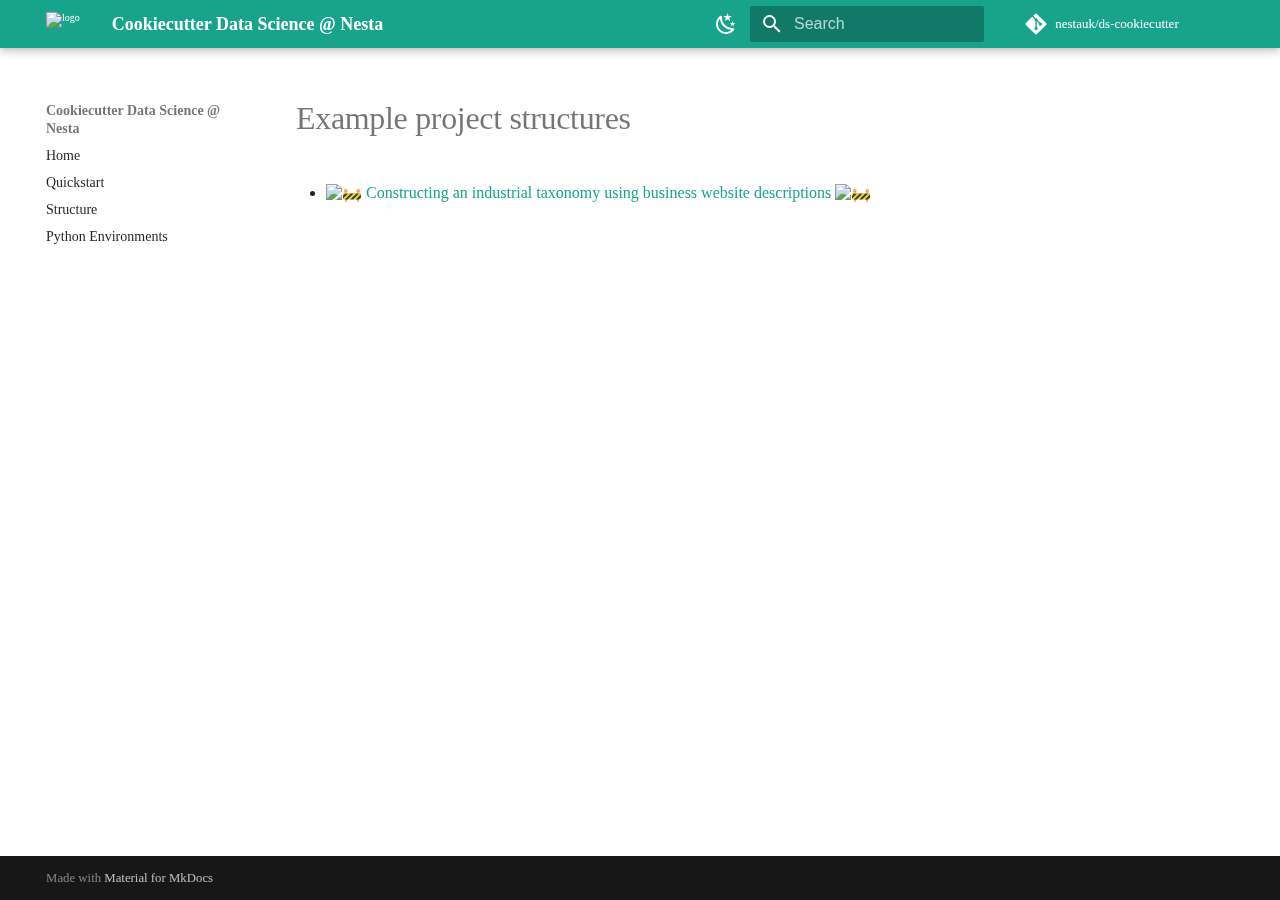
==== commit 32fe0615: "Deployed 9e829c4 with MkDocs version: 1.5.3" ====
--- a/examples/index.html
+++ b/examples/index.html
@@ -16,7 +16,7 @@
       
       
       <link rel="icon" href="../favicon.ico">
-      <meta name="generator" content="mkdocs-1.5.3, mkdocs-material-9.5.6">
+      <meta name="generator" content="mkdocs-1.5.3, mkdocs-material-9.5.8">
     
     
       
@@ -24,7 +24,7 @@
       
     
     
-      <link rel="stylesheet" href="../assets/stylesheets/main.50c56a3b.min.css">
+      <link rel="stylesheet" href="../assets/stylesheets/main.f2e4d321.min.css">
       
         
         <link rel="stylesheet" href="../assets/stylesheets/palette.06af60db.min.css">
@@ -419,7 +419,7 @@
     <script id="__config" type="application/json">{"base": "..", "features": ["navigation.instant", "navigation.tracking", "navigation.sections", "navigation.top"], "search": "../assets/javascripts/workers/search.b8dbb3d2.min.js", "translations": {"clipboard.copied": "Copied to clipboard", "clipboard.copy": "Copy to clipboard", "search.result.more.one": "1 more on this page", "search.result.more.other": "# more on this page", "search.result.none": "No matching documents", "search.result.one": "1 matching document", "search.result.other": "# matching documents", "search.result.placeholder": "Type to start searching", "search.result.term.missing": "Missing", "select.version": "Select version"}}</script>
     
     
-      <script src="../assets/javascripts/bundle.e1c3ead8.min.js"></script>
+      <script src="../assets/javascripts/bundle.8fd75fb4.min.js"></script>
       
     
   </body>
--- a/assets/stylesheets/main.f2e4d321.min.css
+++ b/assets/stylesheets/main.f2e4d321.min.css
@@ -0,0 +1 @@
+@charset "UTF-8";html{-webkit-text-size-adjust:none;-moz-text-size-adjust:none;text-size-adjust:none;box-sizing:border-box}*,:after,:before{box-sizing:inherit}@media (prefers-reduced-motion){*,:after,:before{transition:none!important}}body{margin:0}a,button,input,label{-webkit-tap-highlight-color:transparent}a{color:inherit;text-decoration:none}hr{border:0;box-sizing:initial;display:block;height:.05rem;overflow:visible;padding:0}small{font-size:80%}sub,sup{line-height:1em}img{border-style:none}table{border-collapse:initial;border-spacing:0}td,th{font-weight:400;vertical-align:top}button{background:#0000;border:0;font-family:inherit;font-size:inherit;margin:0;padding:0}input{border:0;outline:none}:root{--md-primary-fg-color:#4051b5;--md-primary-fg-color--light:#5d6cc0;--md-primary-fg-color--dark:#303fa1;--md-primary-bg-color:#fff;--md-primary-bg-color--light:#ffffffb3;--md-accent-fg-color:#526cfe;--md-accent-fg-color--transparent:#526cfe1a;--md-accent-bg-color:#fff;--md-accent-bg-color--light:#ffffffb3}[data-md-color-scheme=default]{color-scheme:light}[data-md-color-scheme=default] img[src$="#gh-dark-mode-only"],[data-md-color-scheme=default] img[src$="#only-dark"]{display:none}:root,[data-md-color-scheme=default]{--md-hue:225deg;--md-default-fg-color:#000000de;--md-default-fg-color--light:#0000008a;--md-default-fg-color--lighter:#00000052;--md-default-fg-color--lightest:#00000012;--md-default-bg-color:#fff;--md-default-bg-color--light:#ffffffb3;--md-default-bg-color--lighter:#ffffff4d;--md-default-bg-color--lightest:#ffffff1f;--md-code-fg-color:#36464e;--md-code-bg-color:#f5f5f5;--md-code-hl-color:#4287ff;--md-code-hl-color--light:#4287ff1a;--md-code-hl-number-color:#d52a2a;--md-code-hl-special-color:#db1457;--md-code-hl-function-color:#a846b9;--md-code-hl-constant-color:#6e59d9;--md-code-hl-keyword-color:#3f6ec6;--md-code-hl-string-color:#1c7d4d;--md-code-hl-name-color:var(--md-code-fg-color);--md-code-hl-operator-color:var(--md-default-fg-color--light);--md-code-hl-punctuation-color:var(--md-default-fg-color--light);--md-code-hl-comment-color:var(--md-default-fg-color--light);--md-code-hl-generic-color:var(--md-default-fg-color--light);--md-code-hl-variable-color:var(--md-default-fg-color--light);--md-typeset-color:var(--md-default-fg-color);--md-typeset-a-color:var(--md-primary-fg-color);--md-typeset-del-color:#f5503d26;--md-typeset-ins-color:#0bd57026;--md-typeset-kbd-color:#fafafa;--md-typeset-kbd-accent-color:#fff;--md-typeset-kbd-border-color:#b8b8b8;--md-typeset-mark-color:#ffff0080;--md-typeset-table-color:#0000001f;--md-typeset-table-color--light:rgba(0,0,0,.035);--md-admonition-fg-color:var(--md-default-fg-color);--md-admonition-bg-color:var(--md-default-bg-color);--md-warning-fg-color:#000000de;--md-warning-bg-color:#ff9;--md-footer-fg-color:#fff;--md-footer-fg-color--light:#ffffffb3;--md-footer-fg-color--lighter:#ffffff73;--md-footer-bg-color:#000000de;--md-footer-bg-color--dark:#00000052;--md-shadow-z1:0 0.2rem 0.5rem #0000000d,0 0 0.05rem #0000001a;--md-shadow-z2:0 0.2rem 0.5rem #0000001a,0 0 0.05rem #00000040;--md-shadow-z3:0 0.2rem 0.5rem #0003,0 0 0.05rem #00000059}.md-icon svg{fill:currentcolor;display:block;height:1.2rem;width:1.2rem}body{-webkit-font-smoothing:antialiased;-moz-osx-font-smoothing:grayscale;--md-text-font-family:var(--md-text-font,_),-apple-system,BlinkMacSystemFont,Helvetica,Arial,sans-serif;--md-code-font-family:var(--md-code-font,_),SFMono-Regular,Consolas,Menlo,monospace}aside,body,input{font-feature-settings:"kern","liga";color:var(--md-typeset-color);font-family:var(--md-text-font-family)}code,kbd,pre{font-feature-settings:"kern";font-family:var(--md-code-font-family)}:root{--md-typeset-table-sort-icon:url('data:image/svg+xml;charset=utf-8,<svg xmlns="http://www.w3.org/2000/svg" viewBox="0 0 24 24"><path d="m18 21-4-4h3V7h-3l4-4 4 4h-3v10h3M2 19v-2h10v2M2 13v-2h7v2M2 7V5h4v2H2Z"/></svg>');--md-typeset-table-sort-icon--asc:url('data:image/svg+xml;charset=utf-8,<svg xmlns="http://www.w3.org/2000/svg" viewBox="0 0 24 24"><path d="M19 17h3l-4 4-4-4h3V3h2M2 17h10v2H2M6 5v2H2V5m0 6h7v2H2v-2Z"/></svg>');--md-typeset-table-sort-icon--desc:url('data:image/svg+xml;charset=utf-8,<svg xmlns="http://www.w3.org/2000/svg" viewBox="0 0 24 24"><path d="M19 7h3l-4-4-4 4h3v14h2M2 17h10v2H2M6 5v2H2V5m0 6h7v2H2v-2Z"/></svg>')}.md-typeset{-webkit-print-color-adjust:exact;color-adjust:exact;font-size:.8rem;line-height:1.6}@media print{.md-typeset{font-size:.68rem}}.md-typeset blockquote,.md-typeset dl,.md-typeset figure,.md-typeset ol,.md-typeset pre,.md-typeset ul{margin-bottom:1em;margin-top:1em}.md-typeset h1{color:var(--md-default-fg-color--light);font-size:2em;line-height:1.3;margin:0 0 1.25em}.md-typeset h1,.md-typeset h2{font-weight:300;letter-spacing:-.01em}.md-typeset h2{font-size:1.5625em;line-height:1.4;margin:1.6em 0 .64em}.md-typeset h3{font-size:1.25em;font-weight:400;letter-spacing:-.01em;line-height:1.5;margin:1.6em 0 .8em}.md-typeset h2+h3{margin-top:.8em}.md-typeset h4{font-weight:700;letter-spacing:-.01em;margin:1em 0}.md-typeset h5,.md-typeset h6{color:var(--md-default-fg-color--light);font-size:.8em;font-weight:700;letter-spacing:-.01em;margin:1.25em 0}.md-typeset h5{text-transform:uppercase}.md-typeset hr{border-bottom:.05rem solid var(--md-default-fg-color--lightest);display:flow-root;margin:1.5em 0}.md-typeset a{color:var(--md-typeset-a-color);word-break:break-word}.md-typeset a,.md-typeset a:before{transition:color 125ms}.md-typeset a:focus,.md-typeset a:hover{color:var(--md-accent-fg-color)}.md-typeset a:focus code,.md-typeset a:hover code{background-color:var(--md-accent-fg-color--transparent)}.md-typeset a code{color:currentcolor;transition:background-color 125ms}.md-typeset a.focus-visible{outline-color:var(--md-accent-fg-color);outline-offset:.2rem}.md-typeset code,.md-typeset kbd,.md-typeset pre{color:var(--md-code-fg-color);direction:ltr;font-variant-ligatures:none}@media print{.md-typeset code,.md-typeset kbd,.md-typeset pre{white-space:pre-wrap}}.md-typeset code{background-color:var(--md-code-bg-color);border-radius:.1rem;-webkit-box-decoration-break:clone;box-decoration-break:clone;font-size:.85em;padding:0 .2941176471em;word-break:break-word}.md-typeset code:not(.focus-visible){-webkit-tap-highlight-color:transparent;outline:none}.md-typeset pre{display:flow-root;line-height:1.4;position:relative}.md-typeset pre>code{-webkit-box-decoration-break:slice;box-decoration-break:slice;box-shadow:none;display:block;margin:0;outline-color:var(--md-accent-fg-color);overflow:auto;padding:.7720588235em 1.1764705882em;scrollbar-color:var(--md-default-fg-color--lighter) #0000;scrollbar-width:thin;touch-action:auto;word-break:normal}.md-typeset pre>code:hover{scrollbar-color:var(--md-accent-fg-color) #0000}.md-typeset pre>code::-webkit-scrollbar{height:.2rem;width:.2rem}.md-typeset pre>code::-webkit-scrollbar-thumb{background-color:var(--md-default-fg-color--lighter)}.md-typeset pre>code::-webkit-scrollbar-thumb:hover{background-color:var(--md-accent-fg-color)}.md-typeset kbd{background-color:var(--md-typeset-kbd-color);border-radius:.1rem;box-shadow:0 .1rem 0 .05rem var(--md-typeset-kbd-border-color),0 .1rem 0 var(--md-typeset-kbd-border-color),0 -.1rem .2rem var(--md-typeset-kbd-accent-color) inset;color:var(--md-default-fg-color);display:inline-block;font-size:.75em;padding:0 .6666666667em;vertical-align:text-top;word-break:break-word}.md-typeset mark{background-color:var(--md-typeset-mark-color);-webkit-box-decoration-break:clone;box-decoration-break:clone;color:inherit;word-break:break-word}.md-typeset abbr{border-bottom:.05rem dotted var(--md-default-fg-color--light);cursor:help;text-decoration:none}.md-typeset small{opacity:.75}[dir=ltr] .md-typeset sub,[dir=ltr] .md-typeset sup{margin-left:.078125em}[dir=rtl] .md-typeset sub,[dir=rtl] .md-typeset sup{margin-right:.078125em}[dir=ltr] .md-typeset blockquote{padding-left:.6rem}[dir=rtl] .md-typeset blockquote{padding-right:.6rem}[dir=ltr] .md-typeset blockquote{border-left:.2rem solid var(--md-default-fg-color--lighter)}[dir=rtl] .md-typeset blockquote{border-right:.2rem solid var(--md-default-fg-color--lighter)}.md-typeset blockquote{color:var(--md-default-fg-color--light);margin-left:0;margin-right:0}.md-typeset ul{list-style-type:disc}[dir=ltr] .md-typeset ol,[dir=ltr] .md-typeset ul{margin-left:.625em}[dir=rtl] .md-typeset ol,[dir=rtl] .md-typeset ul{margin-right:.625em}.md-typeset ol,.md-typeset ul{padding:0}.md-typeset ol:not([hidden]),.md-typeset ul:not([hidden]){display:flow-root}.md-typeset ol ol,.md-typeset ul ol{list-style-type:lower-alpha}.md-typeset ol ol ol,.md-typeset ul ol ol{list-style-type:lower-roman}[dir=ltr] .md-typeset ol li,[dir=ltr] .md-typeset ul li{margin-left:1.25em}[dir=rtl] .md-typeset ol li,[dir=rtl] .md-typeset ul li{margin-right:1.25em}.md-typeset ol li,.md-typeset ul li{margin-bottom:.5em}.md-typeset ol li blockquote,.md-typeset ol li p,.md-typeset ul li blockquote,.md-typeset ul li p{margin:.5em 0}.md-typeset ol li:last-child,.md-typeset ul li:last-child{margin-bottom:0}[dir=ltr] .md-typeset ol li ol,[dir=ltr] .md-typeset ol li ul,[dir=ltr] .md-typeset ul li ol,[dir=ltr] .md-typeset ul li ul{margin-left:.625em}[dir=rtl] .md-typeset ol li ol,[dir=rtl] .md-typeset ol li ul,[dir=rtl] .md-typeset ul li ol,[dir=rtl] .md-typeset ul li ul{margin-right:.625em}.md-typeset ol li ol,.md-typeset ol li ul,.md-typeset ul li ol,.md-typeset ul li ul{margin-bottom:.5em;margin-top:.5em}[dir=ltr] .md-typeset dd{margin-left:1.875em}[dir=rtl] .md-typeset dd{margin-right:1.875em}.md-typeset dd{margin-bottom:1.5em;margin-top:1em}.md-typeset img,.md-typeset svg,.md-typeset video{height:auto;max-width:100%}.md-typeset img[align=left]{margin:1em 1em 1em 0}.md-typeset img[align=right]{margin:1em 0 1em 1em}.md-typeset img[align]:only-child{margin-top:0}.md-typeset figure{display:flow-root;margin:1em auto;max-width:100%;text-align:center;width:-webkit-fit-content;width:-moz-fit-content;width:fit-content}.md-typeset figure img{display:block;margin:0 auto}.md-typeset figcaption{font-style:italic;margin:1em auto;max-width:24rem}.md-typeset iframe{max-width:100%}.md-typeset table:not([class]){background-color:var(--md-default-bg-color);border:.05rem solid var(--md-typeset-table-color);border-radius:.1rem;display:inline-block;font-size:.64rem;max-width:100%;overflow:auto;touch-action:auto}@media print{.md-typeset table:not([class]){display:table}}.md-typeset table:not([class])+*{margin-top:1.5em}.md-typeset table:not([class]) td>:first-child,.md-typeset table:not([class]) th>:first-child{margin-top:0}.md-typeset table:not([class]) td>:last-child,.md-typeset table:not([class]) th>:last-child{margin-bottom:0}.md-typeset table:not([class]) td:not([align]),.md-typeset table:not([class]) th:not([align]){text-align:left}[dir=rtl] .md-typeset table:not([class]) td:not([align]),[dir=rtl] .md-typeset table:not([class]) th:not([align]){text-align:right}.md-typeset table:not([class]) th{font-weight:700;min-width:5rem;padding:.9375em 1.25em;vertical-align:top}.md-typeset table:not([class]) td{border-top:.05rem solid var(--md-typeset-table-color);padding:.9375em 1.25em;vertical-align:top}.md-typeset table:not([class]) tbody tr{transition:background-color 125ms}.md-typeset table:not([class]) tbody tr:hover{background-color:var(--md-typeset-table-color--light);box-shadow:0 .05rem 0 var(--md-default-bg-color) inset}.md-typeset table:not([class]) a{word-break:normal}.md-typeset table th[role=columnheader]{cursor:pointer}[dir=ltr] .md-typeset table th[role=columnheader]:after{margin-left:.5em}[dir=rtl] .md-typeset table th[role=columnheader]:after{margin-right:.5em}.md-typeset table th[role=columnheader]:after{content:"";display:inline-block;height:1.2em;-webkit-mask-image:var(--md-typeset-table-sort-icon);mask-image:var(--md-typeset-table-sort-icon);-webkit-mask-repeat:no-repeat;mask-repeat:no-repeat;-webkit-mask-size:contain;mask-size:contain;transition:background-color 125ms;vertical-align:text-bottom;width:1.2em}.md-typeset table th[role=columnheader]:hover:after{background-color:var(--md-default-fg-color--lighter)}.md-typeset table th[role=columnheader][aria-sort=ascending]:after{background-color:var(--md-default-fg-color--light);-webkit-mask-image:var(--md-typeset-table-sort-icon--asc);mask-image:var(--md-typeset-table-sort-icon--asc)}.md-typeset table th[role=columnheader][aria-sort=descending]:after{background-color:var(--md-default-fg-color--light);-webkit-mask-image:var(--md-typeset-table-sort-icon--desc);mask-image:var(--md-typeset-table-sort-icon--desc)}.md-typeset__scrollwrap{margin:1em -.8rem;overflow-x:auto;touch-action:auto}.md-typeset__table{display:inline-block;margin-bottom:.5em;padding:0 .8rem}@media print{.md-typeset__table{display:block}}html .md-typeset__table table{display:table;margin:0;overflow:hidden;width:100%}@media screen and (max-width:44.984375em){.md-content__inner>pre{margin:1em -.8rem}.md-content__inner>pre code{border-radius:0}}.md-typeset .md-author{border-radius:100%;display:block;flex-shrink:0;height:1.6rem;overflow:hidden;position:relative;transition:color 125ms,transform 125ms;width:1.6rem}.md-typeset .md-author img{display:block}.md-typeset .md-author--more{background:var(--md-default-fg-color--lightest);color:var(--md-default-fg-color--lighter);font-size:.6rem;font-weight:700;line-height:1.6rem;text-align:center}.md-typeset .md-author--long{height:2.4rem;width:2.4rem}.md-typeset a.md-author{transform:scale(1)}.md-typeset a.md-author img{filter:grayscale(100%) opacity(75%);transition:filter 125ms}.md-typeset a.md-author:focus,.md-typeset a.md-author:hover{transform:scale(1.1);z-index:1}.md-typeset a.md-author:focus img,.md-typeset a.md-author:hover img{filter:grayscale(0)}.md-banner{background-color:var(--md-footer-bg-color);color:var(--md-footer-fg-color);overflow:auto}@media print{.md-banner{display:none}}.md-banner--warning{background-color:var(--md-warning-bg-color);color:var(--md-warning-fg-color)}.md-banner__inner{font-size:.7rem;margin:.6rem auto;padding:0 .8rem}[dir=ltr] .md-banner__button{float:right}[dir=rtl] .md-banner__button{float:left}.md-banner__button{color:inherit;cursor:pointer;transition:opacity .25s}.no-js .md-banner__button{display:none}.md-banner__button:hover{opacity:.7}html{font-size:125%;height:100%;overflow-x:hidden}@media screen and (min-width:100em){html{font-size:137.5%}}@media screen and (min-width:125em){html{font-size:150%}}body{background-color:var(--md-default-bg-color);display:flex;flex-direction:column;font-size:.5rem;min-height:100%;position:relative;width:100%}@media print{body{display:block}}@media screen and (max-width:59.984375em){body[data-md-scrolllock]{position:fixed}}.md-grid{margin-left:auto;margin-right:auto;max-width:61rem}.md-container{display:flex;flex-direction:column;flex-grow:1}@media print{.md-container{display:block}}.md-main{flex-grow:1}.md-main__inner{display:flex;height:100%;margin-top:1.5rem}.md-ellipsis{overflow:hidden;text-overflow:ellipsis}.md-toggle{display:none}.md-option{height:0;opacity:0;position:absolute;width:0}.md-option:checked+label:not([hidden]){display:block}.md-option.focus-visible+label{outline-color:var(--md-accent-fg-color);outline-style:auto}.md-skip{background-color:var(--md-default-fg-color);border-radius:.1rem;color:var(--md-default-bg-color);font-size:.64rem;margin:.5rem;opacity:0;outline-color:var(--md-accent-fg-color);padding:.3rem .5rem;position:fixed;transform:translateY(.4rem);z-index:-1}.md-skip:focus{opacity:1;transform:translateY(0);transition:transform .25s cubic-bezier(.4,0,.2,1),opacity 175ms 75ms;z-index:10}@page{margin:25mm}:root{--md-clipboard-icon:url('data:image/svg+xml;charset=utf-8,<svg xmlns="http://www.w3.org/2000/svg" viewBox="0 0 24 24"><path d="M19 21H8V7h11m0-2H8a2 2 0 0 0-2 2v14a2 2 0 0 0 2 2h11a2 2 0 0 0 2-2V7a2 2 0 0 0-2-2m-3-4H4a2 2 0 0 0-2 2v14h2V3h12V1Z"/></svg>')}.md-clipboard{border-radius:.1rem;color:var(--md-default-fg-color--lightest);cursor:pointer;height:1.5em;outline-color:var(--md-accent-fg-color);outline-offset:.1rem;position:absolute;right:.5em;top:.5em;transition:color .25s;width:1.5em;z-index:1}@media print{.md-clipboard{display:none}}.md-clipboard:not(.focus-visible){-webkit-tap-highlight-color:transparent;outline:none}:hover>.md-clipboard{color:var(--md-default-fg-color--light)}.md-clipboard:focus,.md-clipboard:hover{color:var(--md-accent-fg-color)}.md-clipboard:after{background-color:currentcolor;content:"";display:block;height:1.125em;margin:0 auto;-webkit-mask-image:var(--md-clipboard-icon);mask-image:var(--md-clipboard-icon);-webkit-mask-position:center;mask-position:center;-webkit-mask-repeat:no-repeat;mask-repeat:no-repeat;-webkit-mask-size:contain;mask-size:contain;width:1.125em}.md-clipboard--inline{cursor:pointer}.md-clipboard--inline code{transition:color .25s,background-color .25s}.md-clipboard--inline:focus code,.md-clipboard--inline:hover code{background-color:var(--md-accent-fg-color--transparent);color:var(--md-accent-fg-color)}@keyframes consent{0%{opacity:0;transform:translateY(100%)}to{opacity:1;transform:translateY(0)}}@keyframes overlay{0%{opacity:0}to{opacity:1}}.md-consent__overlay{animation:overlay .25s both;-webkit-backdrop-filter:blur(.1rem);backdrop-filter:blur(.1rem);background-color:#0000008a;height:100%;opacity:1;position:fixed;top:0;width:100%;z-index:5}.md-consent__inner{animation:consent .5s cubic-bezier(.1,.7,.1,1) both;background-color:var(--md-default-bg-color);border:0;border-radius:.1rem;bottom:0;box-shadow:0 0 .2rem #0000001a,0 .2rem .4rem #0003;max-height:100%;overflow:auto;padding:0;position:fixed;width:100%;z-index:5}.md-consent__form{padding:.8rem}.md-consent__settings{display:none;margin:1em 0}input:checked+.md-consent__settings{display:block}.md-consent__controls{margin-bottom:.8rem}.md-typeset .md-consent__controls .md-button{display:inline}@media screen and (max-width:44.984375em){.md-typeset .md-consent__controls .md-button{display:block;margin-top:.4rem;text-align:center;width:100%}}.md-consent label{cursor:pointer}.md-content{flex-grow:1;min-width:0}.md-content__inner{margin:0 .8rem 1.2rem;padding-top:.6rem}@media screen and (min-width:76.25em){[dir=ltr] .md-sidebar--primary:not([hidden])~.md-content>.md-content__inner{margin-left:1.2rem}[dir=ltr] .md-sidebar--secondary:not([hidden])~.md-content>.md-content__inner,[dir=rtl] .md-sidebar--primary:not([hidden])~.md-content>.md-content__inner{margin-right:1.2rem}[dir=rtl] .md-sidebar--secondary:not([hidden])~.md-content>.md-content__inner{margin-left:1.2rem}}.md-content__inner:before{content:"";display:block;height:.4rem}.md-content__inner>:last-child{margin-bottom:0}[dir=ltr] .md-content__button{float:right}[dir=rtl] .md-content__button{float:left}[dir=ltr] .md-content__button{margin-left:.4rem}[dir=rtl] .md-content__button{margin-right:.4rem}.md-content__button{margin:.4rem 0;padding:0}@media print{.md-content__button{display:none}}.md-typeset .md-content__button{color:var(--md-default-fg-color--lighter)}.md-content__button svg{display:inline;vertical-align:top}[dir=rtl] .md-content__button svg{transform:scaleX(-1)}[dir=ltr] .md-dialog{right:.8rem}[dir=rtl] .md-dialog{left:.8rem}.md-dialog{background-color:var(--md-default-fg-color);border-radius:.1rem;bottom:.8rem;box-shadow:var(--md-shadow-z3);min-width:11.1rem;opacity:0;padding:.4rem .6rem;pointer-events:none;position:fixed;transform:translateY(100%);transition:transform 0ms .4s,opacity .4s;z-index:4}@media print{.md-dialog{display:none}}.md-dialog--active{opacity:1;pointer-events:auto;transform:translateY(0);transition:transform .4s cubic-bezier(.075,.85,.175,1),opacity .4s}.md-dialog__inner{color:var(--md-default-bg-color);font-size:.7rem}.md-feedback{margin:2em 0 1em;text-align:center}.md-feedback fieldset{border:none;margin:0;padding:0}.md-feedback__title{font-weight:700;margin:1em auto}.md-feedback__inner{position:relative}.md-feedback__list{display:flex;flex-wrap:wrap;place-content:baseline center;position:relative}.md-feedback__list:hover .md-icon:not(:disabled){color:var(--md-default-fg-color--lighter)}:disabled .md-feedback__list{min-height:1.8rem}.md-feedback__icon{color:var(--md-default-fg-color--light);cursor:pointer;flex-shrink:0;margin:0 .1rem;transition:color 125ms}.md-feedback__icon:not(:disabled).md-icon:hover{color:var(--md-accent-fg-color)}.md-feedback__icon:disabled{color:var(--md-default-fg-color--lightest);pointer-events:none}.md-feedback__note{opacity:0;position:relative;transform:translateY(.4rem);transition:transform .4s cubic-bezier(.1,.7,.1,1),opacity .15s}.md-feedback__note>*{margin:0 auto;max-width:16rem}:disabled .md-feedback__note{opacity:1;transform:translateY(0)}.md-footer{background-color:var(--md-footer-bg-color);color:var(--md-footer-fg-color)}@media print{.md-footer{display:none}}.md-footer__inner{justify-content:space-between;overflow:auto;padding:.2rem}.md-footer__inner:not([hidden]){display:flex}.md-footer__link{align-items:end;display:flex;flex-grow:0.01;margin-bottom:.4rem;margin-top:1rem;max-width:100%;outline-color:var(--md-accent-fg-color);overflow:hidden;transition:opacity .25s}.md-footer__link:focus,.md-footer__link:hover{opacity:.7}[dir=rtl] .md-footer__link svg{transform:scaleX(-1)}@media screen and (max-width:44.984375em){.md-footer__link--prev{flex-shrink:0}.md-footer__link--prev .md-footer__title{display:none}}[dir=ltr] .md-footer__link--next{margin-left:auto}[dir=rtl] .md-footer__link--next{margin-right:auto}.md-footer__link--next{text-align:right}[dir=rtl] .md-footer__link--next{text-align:left}.md-footer__title{flex-grow:1;font-size:.9rem;margin-bottom:.7rem;max-width:calc(100% - 2.4rem);padding:0 1rem;white-space:nowrap}.md-footer__button{margin:.2rem;padding:.4rem}.md-footer__direction{font-size:.64rem;opacity:.7}.md-footer-meta{background-color:var(--md-footer-bg-color--dark)}.md-footer-meta__inner{display:flex;flex-wrap:wrap;justify-content:space-between;padding:.2rem}html .md-footer-meta.md-typeset a{color:var(--md-footer-fg-color--light)}html .md-footer-meta.md-typeset a:focus,html .md-footer-meta.md-typeset a:hover{color:var(--md-footer-fg-color)}.md-copyright{color:var(--md-footer-fg-color--lighter);font-size:.64rem;margin:auto .6rem;padding:.4rem 0;width:100%}@media screen and (min-width:45em){.md-copyright{width:auto}}.md-copyright__highlight{color:var(--md-footer-fg-color--light)}.md-social{display:inline-flex;gap:.2rem;margin:0 .4rem;padding:.2rem 0 .6rem}@media screen and (min-width:45em){.md-social{padding:.6rem 0}}.md-social__link{display:inline-block;height:1.6rem;text-align:center;width:1.6rem}.md-social__link:before{line-height:1.9}.md-social__link svg{fill:currentcolor;max-height:.8rem;vertical-align:-25%}.md-typeset .md-button{border:.1rem solid;border-radius:.1rem;color:var(--md-primary-fg-color);cursor:pointer;display:inline-block;font-weight:700;padding:.625em 2em;transition:color 125ms,background-color 125ms,border-color 125ms}.md-typeset .md-button--primary{background-color:var(--md-primary-fg-color);border-color:var(--md-primary-fg-color);color:var(--md-primary-bg-color)}.md-typeset .md-button:focus,.md-typeset .md-button:hover{background-color:var(--md-accent-fg-color);border-color:var(--md-accent-fg-color);color:var(--md-accent-bg-color)}[dir=ltr] .md-typeset .md-input{border-top-left-radius:.1rem}[dir=ltr] .md-typeset .md-input,[dir=rtl] .md-typeset .md-input{border-top-right-radius:.1rem}[dir=rtl] .md-typeset .md-input{border-top-left-radius:.1rem}.md-typeset .md-input{border-bottom:.1rem solid var(--md-default-fg-color--lighter);box-shadow:var(--md-shadow-z1);font-size:.8rem;height:1.8rem;padding:0 .6rem;transition:border .25s,box-shadow .25s}.md-typeset .md-input:focus,.md-typeset .md-input:hover{border-bottom-color:var(--md-accent-fg-color);box-shadow:var(--md-shadow-z2)}.md-typeset .md-input--stretch{width:100%}.md-header{background-color:var(--md-primary-fg-color);box-shadow:0 0 .2rem #0000,0 .2rem .4rem #0000;color:var(--md-primary-bg-color);display:block;left:0;position:sticky;right:0;top:0;z-index:4}@media print{.md-header{display:none}}.md-header[hidden]{transform:translateY(-100%);transition:transform .25s cubic-bezier(.8,0,.6,1),box-shadow .25s}.md-header--shadow{box-shadow:0 0 .2rem #0000001a,0 .2rem .4rem #0003;transition:transform .25s cubic-bezier(.1,.7,.1,1),box-shadow .25s}.md-header__inner{align-items:center;display:flex;padding:0 .2rem}.md-header__button{color:currentcolor;cursor:pointer;margin:.2rem;outline-color:var(--md-accent-fg-color);padding:.4rem;position:relative;transition:opacity .25s;vertical-align:middle;z-index:1}.md-header__button:hover{opacity:.7}.md-header__button:not([hidden]){display:inline-block}.md-header__button:not(.focus-visible){-webkit-tap-highlight-color:transparent;outline:none}.md-header__button.md-logo{margin:.2rem;padding:.4rem}@media screen and (max-width:76.234375em){.md-header__button.md-logo{display:none}}.md-header__button.md-logo img,.md-header__button.md-logo svg{fill:currentcolor;display:block;height:1.2rem;width:auto}@media screen and (min-width:60em){.md-header__button[for=__search]{display:none}}.no-js .md-header__button[for=__search]{display:none}[dir=rtl] .md-header__button[for=__search] svg{transform:scaleX(-1)}@media screen and (min-width:76.25em){.md-header__button[for=__drawer]{display:none}}.md-header__topic{display:flex;max-width:100%;position:absolute;transition:transform .4s cubic-bezier(.1,.7,.1,1),opacity .15s;white-space:nowrap}.md-header__topic+.md-header__topic{opacity:0;pointer-events:none;transform:translateX(1.25rem);transition:transform .4s cubic-bezier(1,.7,.1,.1),opacity .15s;z-index:-1}[dir=rtl] .md-header__topic+.md-header__topic{transform:translateX(-1.25rem)}.md-header__topic:first-child{font-weight:700}[dir=ltr] .md-header__title{margin-left:1rem;margin-right:.4rem}[dir=rtl] .md-header__title{margin-left:.4rem;margin-right:1rem}.md-header__title{flex-grow:1;font-size:.9rem;height:2.4rem;line-height:2.4rem}.md-header__title--active .md-header__topic{opacity:0;pointer-events:none;transform:translateX(-1.25rem);transition:transform .4s cubic-bezier(1,.7,.1,.1),opacity .15s;z-index:-1}[dir=rtl] .md-header__title--active .md-header__topic{transform:translateX(1.25rem)}.md-header__title--active .md-header__topic+.md-header__topic{opacity:1;pointer-events:auto;transform:translateX(0);transition:transform .4s cubic-bezier(.1,.7,.1,1),opacity .15s;z-index:0}.md-header__title>.md-header__ellipsis{height:100%;position:relative;width:100%}.md-header__option{display:flex;flex-shrink:0;max-width:100%;transition:max-width 0ms .25s,opacity .25s .25s;white-space:nowrap}[data-md-toggle=search]:checked~.md-header .md-header__option{max-width:0;opacity:0;transition:max-width 0ms,opacity 0ms}.md-header__option>input{bottom:0}.md-header__source{display:none}@media screen and (min-width:60em){[dir=ltr] .md-header__source{margin-left:1rem}[dir=rtl] .md-header__source{margin-right:1rem}.md-header__source{display:block;max-width:11.7rem;width:11.7rem}}@media screen and (min-width:76.25em){[dir=ltr] .md-header__source{margin-left:1.4rem}[dir=rtl] .md-header__source{margin-right:1.4rem}}.md-meta{color:var(--md-default-fg-color--light);font-size:.7rem;line-height:1.3}.md-meta__list{display:inline-flex;flex-wrap:wrap;list-style:none;margin:0;padding:0}.md-meta__item:not(:last-child):after{content:"·";margin-left:.2rem;margin-right:.2rem}.md-meta__link{color:var(--md-typeset-a-color)}.md-meta__link:focus,.md-meta__link:hover{color:var(--md-accent-fg-color)}.md-draft{background-color:#ff1744;border-radius:.125em;color:#fff;display:inline-block;font-weight:700;padding-left:.5714285714em;padding-right:.5714285714em}:root{--md-nav-icon--prev:url('data:image/svg+xml;charset=utf-8,<svg xmlns="http://www.w3.org/2000/svg" viewBox="0 0 24 24"><path d="M20 11v2H8l5.5 5.5-1.42 1.42L4.16 12l7.92-7.92L13.5 5.5 8 11h12Z"/></svg>');--md-nav-icon--next:url('data:image/svg+xml;charset=utf-8,<svg xmlns="http://www.w3.org/2000/svg" viewBox="0 0 24 24"><path d="M8.59 16.58 13.17 12 8.59 7.41 10 6l6 6-6 6-1.41-1.42Z"/></svg>');--md-toc-icon:url('data:image/svg+xml;charset=utf-8,<svg xmlns="http://www.w3.org/2000/svg" viewBox="0 0 24 24"><path d="M3 9h14V7H3v2m0 4h14v-2H3v2m0 4h14v-2H3v2m16 0h2v-2h-2v2m0-10v2h2V7h-2m0 6h2v-2h-2v2Z"/></svg>')}.md-nav{font-size:.7rem;line-height:1.3}.md-nav__title{color:var(--md-default-fg-color--light);display:block;font-weight:700;overflow:hidden;padding:0 .6rem;text-overflow:ellipsis}.md-nav__title .md-nav__button{display:none}.md-nav__title .md-nav__button img{height:100%;width:auto}.md-nav__title .md-nav__button.md-logo img,.md-nav__title .md-nav__button.md-logo svg{fill:currentcolor;display:block;height:2.4rem;max-width:100%;object-fit:contain;width:auto}.md-nav__list{list-style:none;margin:0;padding:0}.md-nav__link{align-items:flex-start;display:flex;gap:.4rem;margin-top:.625em;scroll-snap-align:start;transition:color 125ms}.md-nav__link--passed{color:var(--md-default-fg-color--light)}.md-nav__item .md-nav__link--active,.md-nav__item .md-nav__link--active code{color:var(--md-typeset-a-color)}.md-nav__link .md-ellipsis{position:relative}[dir=ltr] .md-nav__link .md-icon:last-child{margin-left:auto}[dir=rtl] .md-nav__link .md-icon:last-child{margin-right:auto}.md-nav__link svg{fill:currentcolor;flex-shrink:0;height:1.3em}.md-nav__link[for]:focus,.md-nav__link[for]:hover,.md-nav__link[href]:focus,.md-nav__link[href]:hover{color:var(--md-accent-fg-color);cursor:pointer}.md-nav__link.focus-visible{outline-color:var(--md-accent-fg-color);outline-offset:.2rem}.md-nav--primary .md-nav__link[for=__toc]{display:none}.md-nav--primary .md-nav__link[for=__toc] .md-icon:after{background-color:currentcolor;display:block;height:100%;-webkit-mask-image:var(--md-toc-icon);mask-image:var(--md-toc-icon);width:100%}.md-nav--primary .md-nav__link[for=__toc]~.md-nav{display:none}.md-nav__container>.md-nav__link{margin-top:0}.md-nav__container>.md-nav__link:first-child{flex-grow:1;min-width:0}.md-nav__icon{flex-shrink:0}.md-nav__source{display:none}@media screen and (max-width:76.234375em){.md-nav--primary,.md-nav--primary .md-nav{background-color:var(--md-default-bg-color);display:flex;flex-direction:column;height:100%;left:0;position:absolute;right:0;top:0;z-index:1}.md-nav--primary .md-nav__item,.md-nav--primary .md-nav__title{font-size:.8rem;line-height:1.5}.md-nav--primary .md-nav__title{background-color:var(--md-default-fg-color--lightest);color:var(--md-default-fg-color--light);cursor:pointer;height:5.6rem;line-height:2.4rem;padding:3rem .8rem .2rem;position:relative;white-space:nowrap}[dir=ltr] .md-nav--primary .md-nav__title .md-nav__icon{left:.4rem}[dir=rtl] .md-nav--primary .md-nav__title .md-nav__icon{right:.4rem}.md-nav--primary .md-nav__title .md-nav__icon{display:block;height:1.2rem;margin:.2rem;position:absolute;top:.4rem;width:1.2rem}.md-nav--primary .md-nav__title .md-nav__icon:after{background-color:currentcolor;content:"";display:block;height:100%;-webkit-mask-image:var(--md-nav-icon--prev);mask-image:var(--md-nav-icon--prev);-webkit-mask-position:center;mask-position:center;-webkit-mask-repeat:no-repeat;mask-repeat:no-repeat;-webkit-mask-size:contain;mask-size:contain;width:100%}.md-nav--primary .md-nav__title~.md-nav__list{background-color:var(--md-default-bg-color);box-shadow:0 .05rem 0 var(--md-default-fg-color--lightest) inset;overflow-y:auto;scroll-snap-type:y mandatory;touch-action:pan-y}.md-nav--primary .md-nav__title~.md-nav__list>:first-child{border-top:0}.md-nav--primary .md-nav__title[for=__drawer]{background-color:var(--md-primary-fg-color);color:var(--md-primary-bg-color);font-weight:700}.md-nav--primary .md-nav__title .md-logo{display:block;left:.2rem;margin:.2rem;padding:.4rem;position:absolute;right:.2rem;top:.2rem}.md-nav--primary .md-nav__list{flex:1}.md-nav--primary .md-nav__item{border-top:.05rem solid var(--md-default-fg-color--lightest)}.md-nav--primary .md-nav__item--active>.md-nav__link{color:var(--md-typeset-a-color)}.md-nav--primary .md-nav__item--active>.md-nav__link:focus,.md-nav--primary .md-nav__item--active>.md-nav__link:hover{color:var(--md-accent-fg-color)}.md-nav--primary .md-nav__link{margin-top:0;padding:.6rem .8rem}.md-nav--primary .md-nav__link svg{margin-top:.1em}.md-nav--primary .md-nav__link>.md-nav__link{padding:0}[dir=ltr] .md-nav--primary .md-nav__link .md-nav__icon{margin-right:-.2rem}[dir=rtl] .md-nav--primary .md-nav__link .md-nav__icon{margin-left:-.2rem}.md-nav--primary .md-nav__link .md-nav__icon{font-size:1.2rem;height:1.2rem;width:1.2rem}.md-nav--primary .md-nav__link .md-nav__icon:after{background-color:currentcolor;content:"";display:block;height:100%;-webkit-mask-image:var(--md-nav-icon--next);mask-image:var(--md-nav-icon--next);-webkit-mask-position:center;mask-position:center;-webkit-mask-repeat:no-repeat;mask-repeat:no-repeat;-webkit-mask-size:contain;mask-size:contain;width:100%}[dir=rtl] .md-nav--primary .md-nav__icon:after{transform:scale(-1)}.md-nav--primary .md-nav--secondary .md-nav{background-color:initial;position:static}[dir=ltr] .md-nav--primary .md-nav--secondary .md-nav .md-nav__link{padding-left:1.4rem}[dir=rtl] .md-nav--primary .md-nav--secondary .md-nav .md-nav__link{padding-right:1.4rem}[dir=ltr] .md-nav--primary .md-nav--secondary .md-nav .md-nav .md-nav__link{padding-left:2rem}[dir=rtl] .md-nav--primary .md-nav--secondary .md-nav .md-nav .md-nav__link{padding-right:2rem}[dir=ltr] .md-nav--primary .md-nav--secondary .md-nav .md-nav .md-nav .md-nav__link{padding-left:2.6rem}[dir=rtl] .md-nav--primary .md-nav--secondary .md-nav .md-nav .md-nav .md-nav__link{padding-right:2.6rem}[dir=ltr] .md-nav--primary .md-nav--secondary .md-nav .md-nav .md-nav .md-nav .md-nav__link{padding-left:3.2rem}[dir=rtl] .md-nav--primary .md-nav--secondary .md-nav .md-nav .md-nav .md-nav .md-nav__link{padding-right:3.2rem}.md-nav--secondary{background-color:initial}.md-nav__toggle~.md-nav{display:flex;opacity:0;transform:translateX(100%);transition:transform .25s cubic-bezier(.8,0,.6,1),opacity 125ms 50ms}[dir=rtl] .md-nav__toggle~.md-nav{transform:translateX(-100%)}.md-nav__toggle:checked~.md-nav{opacity:1;transform:translateX(0);transition:transform .25s cubic-bezier(.4,0,.2,1),opacity 125ms 125ms}.md-nav__toggle:checked~.md-nav>.md-nav__list{-webkit-backface-visibility:hidden;backface-visibility:hidden}}@media screen and (max-width:59.984375em){.md-nav--primary .md-nav__link[for=__toc]{display:flex}.md-nav--primary .md-nav__link[for=__toc] .md-icon:after{content:""}.md-nav--primary .md-nav__link[for=__toc]+.md-nav__link{display:none}.md-nav--primary .md-nav__link[for=__toc]~.md-nav{display:flex}.md-nav__source{background-color:var(--md-primary-fg-color--dark);color:var(--md-primary-bg-color);display:block;padding:0 .2rem}}@media screen and (min-width:60em) and (max-width:76.234375em){.md-nav--integrated .md-nav__link[for=__toc]{display:flex}.md-nav--integrated .md-nav__link[for=__toc] .md-icon:after{content:""}.md-nav--integrated .md-nav__link[for=__toc]+.md-nav__link{display:none}.md-nav--integrated .md-nav__link[for=__toc]~.md-nav{display:flex}}@media screen and (min-width:60em){.md-nav{margin-bottom:-.4rem}.md-nav--secondary .md-nav__title{background:var(--md-default-bg-color);box-shadow:0 0 .4rem .4rem var(--md-default-bg-color);position:sticky;top:0;z-index:1}.md-nav--secondary .md-nav__title[for=__toc]{scroll-snap-align:start}.md-nav--secondary .md-nav__title .md-nav__icon{display:none}[dir=ltr] .md-nav--secondary .md-nav__list{padding-left:.6rem}[dir=rtl] .md-nav--secondary .md-nav__list{padding-right:.6rem}.md-nav--secondary .md-nav__list{padding-bottom:.4rem}[dir=ltr] .md-nav--secondary .md-nav__item>.md-nav__link{margin-right:.4rem}[dir=rtl] .md-nav--secondary .md-nav__item>.md-nav__link{margin-left:.4rem}}@media screen and (min-width:76.25em){.md-nav{margin-bottom:-.4rem;transition:max-height .25s cubic-bezier(.86,0,.07,1)}.md-nav--primary .md-nav__title{background:var(--md-default-bg-color);box-shadow:0 0 .4rem .4rem var(--md-default-bg-color);position:sticky;top:0;z-index:1}.md-nav--primary .md-nav__title[for=__drawer]{scroll-snap-align:start}.md-nav--primary .md-nav__title .md-nav__icon{display:none}[dir=ltr] .md-nav--primary .md-nav__list{padding-left:.6rem}[dir=rtl] .md-nav--primary .md-nav__list{padding-right:.6rem}.md-nav--primary .md-nav__list{padding-bottom:.4rem}[dir=ltr] .md-nav--primary .md-nav__item>.md-nav__link{margin-right:.4rem}[dir=rtl] .md-nav--primary .md-nav__item>.md-nav__link{margin-left:.4rem}.md-nav__toggle~.md-nav{display:grid;grid-template-rows:0fr;opacity:0;transition:grid-template-rows .25s cubic-bezier(.86,0,.07,1),opacity .25s,visibility 0ms .25s;visibility:collapse}.md-nav__toggle~.md-nav>.md-nav__list{overflow:hidden}.md-nav__toggle.md-toggle--indeterminate~.md-nav,.md-nav__toggle:checked~.md-nav{grid-template-rows:1fr;opacity:1;transition:grid-template-rows .25s cubic-bezier(.86,0,.07,1),opacity .15s .1s,visibility 0ms;visibility:visible}.md-nav__toggle.md-toggle--indeterminate~.md-nav{transition:none}.md-nav__item--nested>.md-nav>.md-nav__title{display:none}.md-nav__item--section{display:block;margin:1.25em 0}.md-nav__item--section:last-child{margin-bottom:0}.md-nav__item--section>.md-nav__link{font-weight:700}.md-nav__item--section>.md-nav__link[for]{color:var(--md-default-fg-color--light)}.md-nav__item--section>.md-nav__link:not(.md-nav__container){pointer-events:none}.md-nav__item--section>.md-nav__link .md-icon,.md-nav__item--section>.md-nav__link>[for]{display:none}[dir=ltr] .md-nav__item--section>.md-nav{margin-left:-.6rem}[dir=rtl] .md-nav__item--section>.md-nav{margin-right:-.6rem}.md-nav__item--section>.md-nav{display:block;opacity:1;visibility:visible}.md-nav__item--section>.md-nav>.md-nav__list>.md-nav__item{padding:0}.md-nav__icon{border-radius:100%;height:.9rem;transition:background-color .25s;width:.9rem}.md-nav__icon:hover{background-color:var(--md-accent-fg-color--transparent)}.md-nav__icon:after{background-color:currentcolor;border-radius:100%;content:"";display:inline-block;height:100%;-webkit-mask-image:var(--md-nav-icon--next);mask-image:var(--md-nav-icon--next);-webkit-mask-position:center;mask-position:center;-webkit-mask-repeat:no-repeat;mask-repeat:no-repeat;-webkit-mask-size:contain;mask-size:contain;transition:transform .25s;vertical-align:-.1rem;width:100%}[dir=rtl] .md-nav__icon:after{transform:rotate(180deg)}.md-nav__item--nested .md-nav__toggle:checked~.md-nav__link .md-nav__icon:after,.md-nav__item--nested .md-toggle--indeterminate~.md-nav__link .md-nav__icon:after{transform:rotate(90deg)}.md-nav--lifted>.md-nav__list>.md-nav__item,.md-nav--lifted>.md-nav__title{display:none}.md-nav--lifted>.md-nav__list>.md-nav__item--active{display:block}.md-nav--lifted>.md-nav__list>.md-nav__item--active>.md-nav__link{background:var(--md-default-bg-color);box-shadow:0 0 .4rem .4rem var(--md-default-bg-color);margin-top:0;position:sticky;top:0;z-index:1}.md-nav--lifted>.md-nav__list>.md-nav__item--active>.md-nav__link:not(.md-nav__container){pointer-events:none}.md-nav--lifted>.md-nav__list>.md-nav__item--active.md-nav__item--section{margin:0}[dir=ltr] .md-nav--lifted>.md-nav__list>.md-nav__item>.md-nav{margin-left:-.6rem}[dir=rtl] .md-nav--lifted>.md-nav__list>.md-nav__item>.md-nav{margin-right:-.6rem}.md-nav--lifted>.md-nav__list>.md-nav__item>[for]{color:var(--md-default-fg-color--light)}.md-nav--lifted .md-nav[data-md-level="1"]{grid-template-rows:1fr;opacity:1;visibility:visible}.md-nav--integrated>.md-nav__list>.md-nav__item--active:not(.md-nav__item--nested){padding:0 .6rem}.md-nav--integrated>.md-nav__list>.md-nav__item--active:not(.md-nav__item--nested)>.md-nav__link{padding:0}[dir=ltr] .md-nav--integrated>.md-nav__list>.md-nav__item--active .md-nav--secondary{border-left:.05rem solid var(--md-primary-fg-color)}[dir=rtl] .md-nav--integrated>.md-nav__list>.md-nav__item--active .md-nav--secondary{border-right:.05rem solid var(--md-primary-fg-color)}.md-nav--integrated>.md-nav__list>.md-nav__item--active .md-nav--secondary{display:block;margin-bottom:1.25em;opacity:1;visibility:visible}.md-nav--integrated>.md-nav__list>.md-nav__item--active .md-nav--secondary>.md-nav__list{overflow:visible;padding-bottom:0}.md-nav--integrated>.md-nav__list>.md-nav__item--active .md-nav--secondary>.md-nav__title{display:none}}.md-pagination{font-size:.8rem;font-weight:700;gap:.4rem}.md-pagination,.md-pagination>*{align-items:center;display:flex;justify-content:center}.md-pagination>*{border-radius:.2rem;height:1.8rem;min-width:1.8rem;text-align:center}.md-pagination__current{background-color:var(--md-default-fg-color--lightest);color:var(--md-default-fg-color--light)}.md-pagination__link{transition:color 125ms,background-color 125ms}.md-pagination__link:focus,.md-pagination__link:hover{background-color:var(--md-accent-fg-color--transparent);color:var(--md-accent-fg-color)}.md-pagination__link:focus svg,.md-pagination__link:hover svg{color:var(--md-accent-fg-color)}.md-pagination__link.focus-visible{outline-color:var(--md-accent-fg-color);outline-offset:.2rem}.md-pagination__link svg{fill:currentcolor;color:var(--md-default-fg-color--lighter);display:block;max-height:100%;width:1.2rem}.md-post__back{border-bottom:.05rem solid var(--md-default-fg-color--lightest);margin-bottom:1.2rem;padding-bottom:1.2rem}@media screen and (max-width:76.234375em){.md-post__back{display:none}}[dir=rtl] .md-post__back svg{transform:scaleX(-1)}.md-post__authors{display:flex;flex-direction:column;gap:.6rem;margin:0 .6rem 1.2rem}.md-post .md-post__meta a{transition:color 125ms}.md-post .md-post__meta a:focus,.md-post .md-post__meta a:hover{color:var(--md-accent-fg-color)}.md-post__title{color:var(--md-default-fg-color--light);font-weight:700}.md-post--excerpt{margin-bottom:3.2rem}.md-post--excerpt .md-post__header{align-items:center;display:flex;gap:.6rem;min-height:1.6rem}.md-post--excerpt .md-post__authors{align-items:center;display:inline-flex;flex-direction:row;gap:.2rem;margin:0;min-height:2.4rem}[dir=ltr] .md-post--excerpt .md-post__meta .md-meta__list{margin-right:.4rem}[dir=rtl] .md-post--excerpt .md-post__meta .md-meta__list{margin-left:.4rem}.md-post--excerpt .md-post__content>:first-child{--md-scroll-margin:6rem;margin-top:0}.md-post>.md-nav--secondary{margin:1em 0}.md-profile{align-items:center;display:flex;font-size:.7rem;gap:.6rem;line-height:1.4;width:100%}.md-profile__description{flex-grow:1}.md-content--post{display:flex}@media screen and (max-width:76.234375em){.md-content--post{flex-flow:column-reverse}}.md-content--post>.md-content__inner{min-width:0}@media screen and (min-width:76.25em){[dir=ltr] .md-content--post>.md-content__inner{margin-left:1.2rem}[dir=rtl] .md-content--post>.md-content__inner{margin-right:1.2rem}}@media screen and (max-width:76.234375em){.md-sidebar.md-sidebar--post{padding:0;position:static;width:100%}.md-sidebar.md-sidebar--post .md-sidebar__scrollwrap{overflow:visible}.md-sidebar.md-sidebar--post .md-sidebar__inner{padding:0}.md-sidebar.md-sidebar--post .md-post__meta{margin-left:.6rem;margin-right:.6rem}.md-sidebar.md-sidebar--post .md-nav__item{border:none;display:inline}.md-sidebar.md-sidebar--post .md-nav__list{display:inline-flex;flex-wrap:wrap;gap:.6rem;padding-bottom:.6rem;padding-top:.6rem}.md-sidebar.md-sidebar--post .md-nav__link{padding:0}.md-sidebar.md-sidebar--post .md-nav{height:auto;margin-bottom:0;position:static}}:root{--md-progress-value:0;--md-progress-delay:400ms}.md-progress{background:var(--md-primary-bg-color);height:.075rem;opacity:min(clamp(0,var(--md-progress-value),1),clamp(0,100 - var(--md-progress-value),1));position:fixed;top:0;transform:scaleX(calc(var(--md-progress-value)*1%));transform-origin:left;transition:transform .5s cubic-bezier(.19,1,.22,1),opacity .25s var(--md-progress-delay);width:100%;z-index:4}:root{--md-search-result-icon:url('data:image/svg+xml;charset=utf-8,<svg xmlns="http://www.w3.org/2000/svg" viewBox="0 0 24 24"><path d="M14 2H6a2 2 0 0 0-2 2v16a2 2 0 0 0 2 2h7c-.41-.25-.8-.56-1.14-.9-.33-.33-.61-.7-.86-1.1H6V4h7v5h5v1.18c.71.16 1.39.43 2 .82V8l-6-6m6.31 16.9c1.33-2.11.69-4.9-1.4-6.22-2.11-1.33-4.91-.68-6.22 1.4-1.34 2.11-.69 4.89 1.4 6.22 1.46.93 3.32.93 4.79.02L22 23.39 23.39 22l-3.08-3.1m-3.81.1a2.5 2.5 0 0 1-2.5-2.5 2.5 2.5 0 0 1 2.5-2.5 2.5 2.5 0 0 1 2.5 2.5 2.5 2.5 0 0 1-2.5 2.5Z"/></svg>')}.md-search{position:relative}@media screen and (min-width:60em){.md-search{padding:.2rem 0}}.no-js .md-search{display:none}.md-search__overlay{opacity:0;z-index:1}@media screen and (max-width:59.984375em){[dir=ltr] .md-search__overlay{left:-2.2rem}[dir=rtl] .md-search__overlay{right:-2.2rem}.md-search__overlay{background-color:var(--md-default-bg-color);border-radius:1rem;height:2rem;overflow:hidden;pointer-events:none;position:absolute;top:-1rem;transform-origin:center;transition:transform .3s .1s,opacity .2s .2s;width:2rem}[data-md-toggle=search]:checked~.md-header .md-search__overlay{opacity:1;transition:transform .4s,opacity .1s}}@media screen and (min-width:60em){[dir=ltr] .md-search__overlay{left:0}[dir=rtl] .md-search__overlay{right:0}.md-search__overlay{background-color:#0000008a;cursor:pointer;height:0;position:fixed;top:0;transition:width 0ms .25s,height 0ms .25s,opacity .25s;width:0}[data-md-toggle=search]:checked~.md-header .md-search__overlay{height:200vh;opacity:1;transition:width 0ms,height 0ms,opacity .25s;width:100%}}@media screen and (max-width:29.984375em){[data-md-toggle=search]:checked~.md-header .md-search__overlay{transform:scale(45)}}@media screen and (min-width:30em) and (max-width:44.984375em){[data-md-toggle=search]:checked~.md-header .md-search__overlay{transform:scale(60)}}@media screen and (min-width:45em) and (max-width:59.984375em){[data-md-toggle=search]:checked~.md-header .md-search__overlay{transform:scale(75)}}.md-search__inner{-webkit-backface-visibility:hidden;backface-visibility:hidden}@media screen and (max-width:59.984375em){[dir=ltr] .md-search__inner{left:0}[dir=rtl] .md-search__inner{right:0}.md-search__inner{height:0;opacity:0;overflow:hidden;position:fixed;top:0;transform:translateX(5%);transition:width 0ms .3s,height 0ms .3s,transform .15s cubic-bezier(.4,0,.2,1) .15s,opacity .15s .15s;width:0;z-index:2}[dir=rtl] .md-search__inner{transform:translateX(-5%)}[data-md-toggle=search]:checked~.md-header .md-search__inner{height:100%;opacity:1;transform:translateX(0);transition:width 0ms 0ms,height 0ms 0ms,transform .15s cubic-bezier(.1,.7,.1,1) .15s,opacity .15s .15s;width:100%}}@media screen and (min-width:60em){[dir=ltr] .md-search__inner{float:right}[dir=rtl] .md-search__inner{float:left}.md-search__inner{padding:.1rem 0;position:relative;transition:width .25s cubic-bezier(.1,.7,.1,1);width:11.7rem}}@media screen and (min-width:60em) and (max-width:76.234375em){[data-md-toggle=search]:checked~.md-header .md-search__inner{width:23.4rem}}@media screen and (min-width:76.25em){[data-md-toggle=search]:checked~.md-header .md-search__inner{width:34.4rem}}.md-search__form{background-color:var(--md-default-bg-color);box-shadow:0 0 .6rem #0000;height:2.4rem;position:relative;transition:color .25s,background-color .25s;z-index:2}@media screen and (min-width:60em){.md-search__form{background-color:#00000042;border-radius:.1rem;height:1.8rem}.md-search__form:hover{background-color:#ffffff1f}}[data-md-toggle=search]:checked~.md-header .md-search__form{background-color:var(--md-default-bg-color);border-radius:.1rem .1rem 0 0;box-shadow:0 0 .6rem #00000012;color:var(--md-default-fg-color)}[dir=ltr] .md-search__input{padding-left:3.6rem;padding-right:2.2rem}[dir=rtl] .md-search__input{padding-left:2.2rem;padding-right:3.6rem}.md-search__input{background:#0000;font-size:.9rem;height:100%;position:relative;text-overflow:ellipsis;width:100%;z-index:2}.md-search__input::placeholder{transition:color .25s}.md-search__input::placeholder,.md-search__input~.md-search__icon{color:var(--md-default-fg-color--light)}.md-search__input::-ms-clear{display:none}@media screen and (max-width:59.984375em){.md-search__input{font-size:.9rem;height:2.4rem;width:100%}}@media screen and (min-width:60em){[dir=ltr] .md-search__input{padding-left:2.2rem}[dir=rtl] .md-search__input{padding-right:2.2rem}.md-search__input{color:inherit;font-size:.8rem}.md-search__input::placeholder{color:var(--md-primary-bg-color--light)}.md-search__input+.md-search__icon{color:var(--md-primary-bg-color)}[data-md-toggle=search]:checked~.md-header .md-search__input{text-overflow:clip}[data-md-toggle=search]:checked~.md-header .md-search__input+.md-search__icon{color:var(--md-default-fg-color--light)}[data-md-toggle=search]:checked~.md-header .md-search__input::placeholder{color:#0000}}.md-search__icon{cursor:pointer;display:inline-block;height:1.2rem;transition:color .25s,opacity .25s;width:1.2rem}.md-search__icon:hover{opacity:.7}[dir=ltr] .md-search__icon[for=__search]{left:.5rem}[dir=rtl] .md-search__icon[for=__search]{right:.5rem}.md-search__icon[for=__search]{position:absolute;top:.3rem;z-index:2}[dir=rtl] .md-search__icon[for=__search] svg{transform:scaleX(-1)}@media screen and (max-width:59.984375em){[dir=ltr] .md-search__icon[for=__search]{left:.8rem}[dir=rtl] .md-search__icon[for=__search]{right:.8rem}.md-search__icon[for=__search]{top:.6rem}.md-search__icon[for=__search] svg:first-child{display:none}}@media screen and (min-width:60em){.md-search__icon[for=__search]{pointer-events:none}.md-search__icon[for=__search] svg:last-child{display:none}}[dir=ltr] .md-search__options{right:.5rem}[dir=rtl] .md-search__options{left:.5rem}.md-search__options{pointer-events:none;position:absolute;top:.3rem;z-index:2}@media screen and (max-width:59.984375em){[dir=ltr] .md-search__options{right:.8rem}[dir=rtl] .md-search__options{left:.8rem}.md-search__options{top:.6rem}}[dir=ltr] .md-search__options>.md-icon{margin-left:.2rem}[dir=rtl] .md-search__options>.md-icon{margin-right:.2rem}.md-search__options>.md-icon{color:var(--md-default-fg-color--light);opacity:0;transform:scale(.75);transition:transform .15s cubic-bezier(.1,.7,.1,1),opacity .15s}.md-search__options>.md-icon:not(.focus-visible){-webkit-tap-highlight-color:transparent;outline:none}[data-md-toggle=search]:checked~.md-header .md-search__input:valid~.md-search__options>.md-icon{opacity:1;pointer-events:auto;transform:scale(1)}[data-md-toggle=search]:checked~.md-header .md-search__input:valid~.md-search__options>.md-icon:hover{opacity:.7}[dir=ltr] .md-search__suggest{padding-left:3.6rem;padding-right:2.2rem}[dir=rtl] .md-search__suggest{padding-left:2.2rem;padding-right:3.6rem}.md-search__suggest{align-items:center;color:var(--md-default-fg-color--lighter);display:flex;font-size:.9rem;height:100%;opacity:0;position:absolute;top:0;transition:opacity 50ms;white-space:nowrap;width:100%}@media screen and (min-width:60em){[dir=ltr] .md-search__suggest{padding-left:2.2rem}[dir=rtl] .md-search__suggest{padding-right:2.2rem}.md-search__suggest{font-size:.8rem}}[data-md-toggle=search]:checked~.md-header .md-search__suggest{opacity:1;transition:opacity .3s .1s}[dir=ltr] .md-search__output{border-bottom-left-radius:.1rem}[dir=ltr] .md-search__output,[dir=rtl] .md-search__output{border-bottom-right-radius:.1rem}[dir=rtl] .md-search__output{border-bottom-left-radius:.1rem}.md-search__output{overflow:hidden;position:absolute;width:100%;z-index:1}@media screen and (max-width:59.984375em){.md-search__output{bottom:0;top:2.4rem}}@media screen and (min-width:60em){.md-search__output{opacity:0;top:1.9rem;transition:opacity .4s}[data-md-toggle=search]:checked~.md-header .md-search__output{box-shadow:var(--md-shadow-z3);opacity:1}}.md-search__scrollwrap{-webkit-backface-visibility:hidden;backface-visibility:hidden;background-color:var(--md-default-bg-color);height:100%;overflow-y:auto;touch-action:pan-y}@media (-webkit-max-device-pixel-ratio:1),(max-resolution:1dppx){.md-search__scrollwrap{transform:translateZ(0)}}@media screen and (min-width:60em) and (max-width:76.234375em){.md-search__scrollwrap{width:23.4rem}}@media screen and (min-width:76.25em){.md-search__scrollwrap{width:34.4rem}}@media screen and (min-width:60em){.md-search__scrollwrap{max-height:0;scrollbar-color:var(--md-default-fg-color--lighter) #0000;scrollbar-width:thin}[data-md-toggle=search]:checked~.md-header .md-search__scrollwrap{max-height:75vh}.md-search__scrollwrap:hover{scrollbar-color:var(--md-accent-fg-color) #0000}.md-search__scrollwrap::-webkit-scrollbar{height:.2rem;width:.2rem}.md-search__scrollwrap::-webkit-scrollbar-thumb{background-color:var(--md-default-fg-color--lighter)}.md-search__scrollwrap::-webkit-scrollbar-thumb:hover{background-color:var(--md-accent-fg-color)}}.md-search-result{color:var(--md-default-fg-color);word-break:break-word}.md-search-result__meta{background-color:var(--md-default-fg-color--lightest);color:var(--md-default-fg-color--light);font-size:.64rem;line-height:1.8rem;padding:0 .8rem;scroll-snap-align:start}@media screen and (min-width:60em){[dir=ltr] .md-search-result__meta{padding-left:2.2rem}[dir=rtl] .md-search-result__meta{padding-right:2.2rem}}.md-search-result__list{list-style:none;margin:0;padding:0;-webkit-user-select:none;user-select:none}.md-search-result__item{box-shadow:0 -.05rem var(--md-default-fg-color--lightest)}.md-search-result__item:first-child{box-shadow:none}.md-search-result__link{display:block;outline:none;scroll-snap-align:start;transition:background-color .25s}.md-search-result__link:focus,.md-search-result__link:hover{background-color:var(--md-accent-fg-color--transparent)}.md-search-result__link:last-child p:last-child{margin-bottom:.6rem}.md-search-result__more>summary{cursor:pointer;display:block;outline:none;position:sticky;scroll-snap-align:start;top:0;z-index:1}.md-search-result__more>summary::marker{display:none}.md-search-result__more>summary::-webkit-details-marker{display:none}.md-search-result__more>summary>div{color:var(--md-typeset-a-color);font-size:.64rem;padding:.75em .8rem;transition:color .25s,background-color .25s}@media screen and (min-width:60em){[dir=ltr] .md-search-result__more>summary>div{padding-left:2.2rem}[dir=rtl] .md-search-result__more>summary>div{padding-right:2.2rem}}.md-search-result__more>summary:focus>div,.md-search-result__more>summary:hover>div{background-color:var(--md-accent-fg-color--transparent);color:var(--md-accent-fg-color)}.md-search-result__more[open]>summary{background-color:var(--md-default-bg-color)}.md-search-result__article{overflow:hidden;padding:0 .8rem;position:relative}@media screen and (min-width:60em){[dir=ltr] .md-search-result__article{padding-left:2.2rem}[dir=rtl] .md-search-result__article{padding-right:2.2rem}}[dir=ltr] .md-search-result__icon{left:0}[dir=rtl] .md-search-result__icon{right:0}.md-search-result__icon{color:var(--md-default-fg-color--light);height:1.2rem;margin:.5rem;position:absolute;width:1.2rem}@media screen and (max-width:59.984375em){.md-search-result__icon{display:none}}.md-search-result__icon:after{background-color:currentcolor;content:"";display:inline-block;height:100%;-webkit-mask-image:var(--md-search-result-icon);mask-image:var(--md-search-result-icon);-webkit-mask-position:center;mask-position:center;-webkit-mask-repeat:no-repeat;mask-repeat:no-repeat;-webkit-mask-size:contain;mask-size:contain;width:100%}[dir=rtl] .md-search-result__icon:after{transform:scaleX(-1)}.md-search-result .md-typeset{color:var(--md-default-fg-color--light);font-size:.64rem;line-height:1.6}.md-search-result .md-typeset h1{color:var(--md-default-fg-color);font-size:.8rem;font-weight:400;line-height:1.4;margin:.55rem 0}.md-search-result .md-typeset h1 mark{text-decoration:none}.md-search-result .md-typeset h2{color:var(--md-default-fg-color);font-size:.64rem;font-weight:700;line-height:1.6;margin:.5em 0}.md-search-result .md-typeset h2 mark{text-decoration:none}.md-search-result__terms{color:var(--md-default-fg-color);display:block;font-size:.64rem;font-style:italic;margin:.5em 0}.md-search-result mark{background-color:initial;color:var(--md-accent-fg-color);text-decoration:underline}.md-select{position:relative;z-index:1}.md-select__inner{background-color:var(--md-default-bg-color);border-radius:.1rem;box-shadow:var(--md-shadow-z2);color:var(--md-default-fg-color);left:50%;margin-top:.2rem;max-height:0;opacity:0;position:absolute;top:calc(100% - .2rem);transform:translate3d(-50%,.3rem,0);transition:transform .25s 375ms,opacity .25s .25s,max-height 0ms .5s}.md-select:focus-within .md-select__inner,.md-select:hover .md-select__inner{max-height:10rem;opacity:1;transform:translate3d(-50%,0,0);transition:transform .25s cubic-bezier(.1,.7,.1,1),opacity .25s,max-height 0ms}.md-select__inner:after{border-bottom:.2rem solid #0000;border-bottom-color:var(--md-default-bg-color);border-left:.2rem solid #0000;border-right:.2rem solid #0000;border-top:0;content:"";height:0;left:50%;margin-left:-.2rem;margin-top:-.2rem;position:absolute;top:0;width:0}.md-select__list{border-radius:.1rem;font-size:.8rem;list-style-type:none;margin:0;max-height:inherit;overflow:auto;padding:0}.md-select__item{line-height:1.8rem}[dir=ltr] .md-select__link{padding-left:.6rem;padding-right:1.2rem}[dir=rtl] .md-select__link{padding-left:1.2rem;padding-right:.6rem}.md-select__link{cursor:pointer;display:block;outline:none;scroll-snap-align:start;transition:background-color .25s,color .25s;width:100%}.md-select__link:focus,.md-select__link:hover{color:var(--md-accent-fg-color)}.md-select__link:focus{background-color:var(--md-default-fg-color--lightest)}.md-sidebar{align-self:flex-start;flex-shrink:0;padding:1.2rem 0;position:sticky;top:2.4rem;width:12.1rem}@media print{.md-sidebar{display:none}}@media screen and (max-width:76.234375em){[dir=ltr] .md-sidebar--primary{left:-12.1rem}[dir=rtl] .md-sidebar--primary{right:-12.1rem}.md-sidebar--primary{background-color:var(--md-default-bg-color);display:block;height:100%;position:fixed;top:0;transform:translateX(0);transition:transform .25s cubic-bezier(.4,0,.2,1),box-shadow .25s;width:12.1rem;z-index:5}[data-md-toggle=drawer]:checked~.md-container .md-sidebar--primary{box-shadow:var(--md-shadow-z3);transform:translateX(12.1rem)}[dir=rtl] [data-md-toggle=drawer]:checked~.md-container .md-sidebar--primary{transform:translateX(-12.1rem)}.md-sidebar--primary .md-sidebar__scrollwrap{bottom:0;left:0;margin:0;overflow:hidden;position:absolute;right:0;scroll-snap-type:none;top:0}}@media screen and (min-width:76.25em){.md-sidebar{height:0}.no-js .md-sidebar{height:auto}.md-header--lifted~.md-container .md-sidebar{top:4.8rem}}.md-sidebar--secondary{display:none;order:2}@media screen and (min-width:60em){.md-sidebar--secondary{height:0}.no-js .md-sidebar--secondary{height:auto}.md-sidebar--secondary:not([hidden]){display:block}.md-sidebar--secondary .md-sidebar__scrollwrap{touch-action:pan-y}}.md-sidebar__scrollwrap{scrollbar-gutter:stable;-webkit-backface-visibility:hidden;backface-visibility:hidden;margin:0 .2rem;overflow-y:auto;scrollbar-color:var(--md-default-fg-color--lighter) #0000;scrollbar-width:thin}.md-sidebar__scrollwrap::-webkit-scrollbar{height:.2rem;width:.2rem}.md-sidebar__scrollwrap:focus-within,.md-sidebar__scrollwrap:hover{scrollbar-color:var(--md-accent-fg-color) #0000}.md-sidebar__scrollwrap:focus-within::-webkit-scrollbar-thumb,.md-sidebar__scrollwrap:hover::-webkit-scrollbar-thumb{background-color:var(--md-default-fg-color--lighter)}.md-sidebar__scrollwrap:focus-within::-webkit-scrollbar-thumb:hover,.md-sidebar__scrollwrap:hover::-webkit-scrollbar-thumb:hover{background-color:var(--md-accent-fg-color)}@supports selector(::-webkit-scrollbar){.md-sidebar__scrollwrap{scrollbar-gutter:auto}[dir=ltr] .md-sidebar__inner{padding-right:calc(100% - 11.5rem)}[dir=rtl] .md-sidebar__inner{padding-left:calc(100% - 11.5rem)}}@media screen and (max-width:76.234375em){.md-overlay{background-color:#0000008a;height:0;opacity:0;position:fixed;top:0;transition:width 0ms .25s,height 0ms .25s,opacity .25s;width:0;z-index:5}[data-md-toggle=drawer]:checked~.md-overlay{height:100%;opacity:1;transition:width 0ms,height 0ms,opacity .25s;width:100%}}@keyframes facts{0%{height:0}to{height:.65rem}}@keyframes fact{0%{opacity:0;transform:translateY(100%)}50%{opacity:0}to{opacity:1;transform:translateY(0)}}:root{--md-source-forks-icon:url('data:image/svg+xml;charset=utf-8,<svg xmlns="http://www.w3.org/2000/svg" viewBox="0 0 16 16"><path d="M5 5.372v.878c0 .414.336.75.75.75h4.5a.75.75 0 0 0 .75-.75v-.878a2.25 2.25 0 1 1 1.5 0v.878a2.25 2.25 0 0 1-2.25 2.25h-1.5v2.128a2.251 2.251 0 1 1-1.5 0V8.5h-1.5A2.25 2.25 0 0 1 3.5 6.25v-.878a2.25 2.25 0 1 1 1.5 0ZM5 3.25a.75.75 0 1 0-1.5 0 .75.75 0 0 0 1.5 0Zm6.75.75a.75.75 0 1 0 0-1.5.75.75 0 0 0 0 1.5Zm-3 8.75a.75.75 0 1 0-1.5 0 .75.75 0 0 0 1.5 0Z"/></svg>');--md-source-repositories-icon:url('data:image/svg+xml;charset=utf-8,<svg xmlns="http://www.w3.org/2000/svg" viewBox="0 0 16 16"><path d="M2 2.5A2.5 2.5 0 0 1 4.5 0h8.75a.75.75 0 0 1 .75.75v12.5a.75.75 0 0 1-.75.75h-2.5a.75.75 0 0 1 0-1.5h1.75v-2h-8a1 1 0 0 0-.714 1.7.75.75 0 1 1-1.072 1.05A2.495 2.495 0 0 1 2 11.5Zm10.5-1h-8a1 1 0 0 0-1 1v6.708A2.486 2.486 0 0 1 4.5 9h8ZM5 12.25a.25.25 0 0 1 .25-.25h3.5a.25.25 0 0 1 .25.25v3.25a.25.25 0 0 1-.4.2l-1.45-1.087a.249.249 0 0 0-.3 0L5.4 15.7a.25.25 0 0 1-.4-.2Z"/></svg>');--md-source-stars-icon:url('data:image/svg+xml;charset=utf-8,<svg xmlns="http://www.w3.org/2000/svg" viewBox="0 0 16 16"><path d="M8 .25a.75.75 0 0 1 .673.418l1.882 3.815 4.21.612a.75.75 0 0 1 .416 1.279l-3.046 2.97.719 4.192a.751.751 0 0 1-1.088.791L8 12.347l-3.766 1.98a.75.75 0 0 1-1.088-.79l.72-4.194L.818 6.374a.75.75 0 0 1 .416-1.28l4.21-.611L7.327.668A.75.75 0 0 1 8 .25Zm0 2.445L6.615 5.5a.75.75 0 0 1-.564.41l-3.097.45 2.24 2.184a.75.75 0 0 1 .216.664l-.528 3.084 2.769-1.456a.75.75 0 0 1 .698 0l2.77 1.456-.53-3.084a.75.75 0 0 1 .216-.664l2.24-2.183-3.096-.45a.75.75 0 0 1-.564-.41L8 2.694Z"/></svg>');--md-source-version-icon:url('data:image/svg+xml;charset=utf-8,<svg xmlns="http://www.w3.org/2000/svg" viewBox="0 0 16 16"><path d="M1 7.775V2.75C1 1.784 1.784 1 2.75 1h5.025c.464 0 .91.184 1.238.513l6.25 6.25a1.75 1.75 0 0 1 0 2.474l-5.026 5.026a1.75 1.75 0 0 1-2.474 0l-6.25-6.25A1.752 1.752 0 0 1 1 7.775Zm1.5 0c0 .066.026.13.073.177l6.25 6.25a.25.25 0 0 0 .354 0l5.025-5.025a.25.25 0 0 0 0-.354l-6.25-6.25a.25.25 0 0 0-.177-.073H2.75a.25.25 0 0 0-.25.25ZM6 5a1 1 0 1 1 0 2 1 1 0 0 1 0-2Z"/></svg>')}.md-source{-webkit-backface-visibility:hidden;backface-visibility:hidden;display:block;font-size:.65rem;line-height:1.2;outline-color:var(--md-accent-fg-color);transition:opacity .25s;white-space:nowrap}.md-source:hover{opacity:.7}.md-source__icon{display:inline-block;height:2.4rem;vertical-align:middle;width:2rem}[dir=ltr] .md-source__icon svg{margin-left:.6rem}[dir=rtl] .md-source__icon svg{margin-right:.6rem}.md-source__icon svg{margin-top:.6rem}[dir=ltr] .md-source__icon+.md-source__repository{padding-left:2rem}[dir=rtl] .md-source__icon+.md-source__repository{padding-right:2rem}[dir=ltr] .md-source__icon+.md-source__repository{margin-left:-2rem}[dir=rtl] .md-source__icon+.md-source__repository{margin-right:-2rem}[dir=ltr] .md-source__repository{margin-left:.6rem}[dir=rtl] .md-source__repository{margin-right:.6rem}.md-source__repository{display:inline-block;max-width:calc(100% - 1.2rem);overflow:hidden;text-overflow:ellipsis;vertical-align:middle}.md-source__facts{display:flex;font-size:.55rem;gap:.4rem;list-style-type:none;margin:.1rem 0 0;opacity:.75;overflow:hidden;padding:0;width:100%}.md-source__repository--active .md-source__facts{animation:facts .25s ease-in}.md-source__fact{overflow:hidden;text-overflow:ellipsis}.md-source__repository--active .md-source__fact{animation:fact .4s ease-out}[dir=ltr] .md-source__fact:before{margin-right:.1rem}[dir=rtl] .md-source__fact:before{margin-left:.1rem}.md-source__fact:before{background-color:currentcolor;content:"";display:inline-block;height:.6rem;-webkit-mask-position:center;mask-position:center;-webkit-mask-repeat:no-repeat;mask-repeat:no-repeat;-webkit-mask-size:contain;mask-size:contain;vertical-align:text-top;width:.6rem}.md-source__fact:nth-child(1n+2){flex-shrink:0}.md-source__fact--version:before{-webkit-mask-image:var(--md-source-version-icon);mask-image:var(--md-source-version-icon)}.md-source__fact--stars:before{-webkit-mask-image:var(--md-source-stars-icon);mask-image:var(--md-source-stars-icon)}.md-source__fact--forks:before{-webkit-mask-image:var(--md-source-forks-icon);mask-image:var(--md-source-forks-icon)}.md-source__fact--repositories:before{-webkit-mask-image:var(--md-source-repositories-icon);mask-image:var(--md-source-repositories-icon)}.md-source-file{margin:1em 0}[dir=ltr] .md-source-file__fact{margin-right:.6rem}[dir=rtl] .md-source-file__fact{margin-left:.6rem}.md-source-file__fact{align-items:center;color:var(--md-default-fg-color--light);display:inline-flex;font-size:.68rem;gap:.3rem}.md-source-file__fact .md-icon{flex-shrink:0;margin-bottom:.05rem}[dir=ltr] .md-source-file__fact .md-author{float:left}[dir=rtl] .md-source-file__fact .md-author{float:right}.md-source-file__fact .md-author{margin-right:.2rem}.md-source-file__fact svg{width:.9rem}:root{--md-status:url('data:image/svg+xml;charset=utf-8,<svg xmlns="http://www.w3.org/2000/svg" viewBox="0 0 24 24"><path d="M11 9h2V7h-2m1 13c-4.41 0-8-3.59-8-8s3.59-8 8-8 8 3.59 8 8-3.59 8-8 8m0-18A10 10 0 0 0 2 12a10 10 0 0 0 10 10 10 10 0 0 0 10-10A10 10 0 0 0 12 2m-1 15h2v-6h-2v6Z"/></svg>');--md-status--new:url('data:image/svg+xml;charset=utf-8,<svg xmlns="http://www.w3.org/2000/svg" viewBox="0 0 24 24"><path d="m23 12-2.44-2.78.34-3.68-3.61-.82-1.89-3.18L12 3 8.6 1.54 6.71 4.72l-3.61.81.34 3.68L1 12l2.44 2.78-.34 3.69 3.61.82 1.89 3.18L12 21l3.4 1.46 1.89-3.18 3.61-.82-.34-3.68L23 12m-10 5h-2v-2h2v2m0-4h-2V7h2v6Z"/></svg>');--md-status--deprecated:url('data:image/svg+xml;charset=utf-8,<svg xmlns="http://www.w3.org/2000/svg" viewBox="0 0 24 24"><path d="M9 3v1H4v2h1v13a2 2 0 0 0 2 2h10a2 2 0 0 0 2-2V6h1V4h-5V3H9m0 5h2v9H9V8m4 0h2v9h-2V8Z"/></svg>');--md-status--encrypted:url('data:image/svg+xml;charset=utf-8,<svg xmlns="http://www.w3.org/2000/svg" viewBox="0 0 24 24"><path d="M12 1 3 5v6c0 5.55 3.84 10.74 9 12 5.16-1.26 9-6.45 9-12V5l-9-4m0 6c1.4 0 2.8 1.1 2.8 2.5V11c.6 0 1.2.6 1.2 1.3v3.5c0 .6-.6 1.2-1.3 1.2H9.2c-.6 0-1.2-.6-1.2-1.3v-3.5c0-.6.6-1.2 1.2-1.2V9.5C9.2 8.1 10.6 7 12 7m0 1.2c-.8 0-1.5.5-1.5 1.3V11h3V9.5c0-.8-.7-1.3-1.5-1.3Z"/></svg>')}.md-status:after{background-color:var(--md-default-fg-color--light);content:"";display:inline-block;height:1.125em;-webkit-mask-image:var(--md-status);mask-image:var(--md-status);-webkit-mask-position:center;mask-position:center;-webkit-mask-repeat:no-repeat;mask-repeat:no-repeat;-webkit-mask-size:contain;mask-size:contain;vertical-align:text-bottom;width:1.125em}.md-status:hover:after{background-color:currentcolor}.md-status--new:after{-webkit-mask-image:var(--md-status--new);mask-image:var(--md-status--new)}.md-status--deprecated:after{-webkit-mask-image:var(--md-status--deprecated);mask-image:var(--md-status--deprecated)}.md-status--encrypted:after{-webkit-mask-image:var(--md-status--encrypted);mask-image:var(--md-status--encrypted)}.md-tabs{background-color:var(--md-primary-fg-color);color:var(--md-primary-bg-color);display:block;line-height:1.3;overflow:auto;width:100%;z-index:3}@media print{.md-tabs{display:none}}@media screen and (max-width:76.234375em){.md-tabs{display:none}}.md-tabs[hidden]{pointer-events:none}[dir=ltr] .md-tabs__list{margin-left:.2rem}[dir=rtl] .md-tabs__list{margin-right:.2rem}.md-tabs__list{contain:content;display:flex;list-style:none;margin:0;overflow:auto;padding:0;scrollbar-width:none;white-space:nowrap}.md-tabs__list::-webkit-scrollbar{display:none}.md-tabs__item{height:2.4rem;padding-left:.6rem;padding-right:.6rem}.md-tabs__item--active .md-tabs__link{color:inherit;opacity:1}.md-tabs__link{-webkit-backface-visibility:hidden;backface-visibility:hidden;display:flex;font-size:.7rem;margin-top:.8rem;opacity:.7;outline-color:var(--md-accent-fg-color);outline-offset:.2rem;transition:transform .4s cubic-bezier(.1,.7,.1,1),opacity .25s}.md-tabs__link:focus,.md-tabs__link:hover{color:inherit;opacity:1}[dir=ltr] .md-tabs__link svg{margin-right:.4rem}[dir=rtl] .md-tabs__link svg{margin-left:.4rem}.md-tabs__link svg{fill:currentcolor;height:1.3em}.md-tabs__item:nth-child(2) .md-tabs__link{transition-delay:20ms}.md-tabs__item:nth-child(3) .md-tabs__link{transition-delay:40ms}.md-tabs__item:nth-child(4) .md-tabs__link{transition-delay:60ms}.md-tabs__item:nth-child(5) .md-tabs__link{transition-delay:80ms}.md-tabs__item:nth-child(6) .md-tabs__link{transition-delay:.1s}.md-tabs__item:nth-child(7) .md-tabs__link{transition-delay:.12s}.md-tabs__item:nth-child(8) .md-tabs__link{transition-delay:.14s}.md-tabs__item:nth-child(9) .md-tabs__link{transition-delay:.16s}.md-tabs__item:nth-child(10) .md-tabs__link{transition-delay:.18s}.md-tabs__item:nth-child(11) .md-tabs__link{transition-delay:.2s}.md-tabs__item:nth-child(12) .md-tabs__link{transition-delay:.22s}.md-tabs__item:nth-child(13) .md-tabs__link{transition-delay:.24s}.md-tabs__item:nth-child(14) .md-tabs__link{transition-delay:.26s}.md-tabs__item:nth-child(15) .md-tabs__link{transition-delay:.28s}.md-tabs__item:nth-child(16) .md-tabs__link{transition-delay:.3s}.md-tabs[hidden] .md-tabs__link{opacity:0;transform:translateY(50%);transition:transform 0ms .1s,opacity .1s}:root{--md-tag-icon:url('data:image/svg+xml;charset=utf-8,<svg xmlns="http://www.w3.org/2000/svg" viewBox="0 0 24 24"><path d="m5.41 21 .71-4h-4l.35-2h4l1.06-6h-4l.35-2h4l.71-4h2l-.71 4h6l.71-4h2l-.71 4h4l-.35 2h-4l-1.06 6h4l-.35 2h-4l-.71 4h-2l.71-4h-6l-.71 4h-2M9.53 9l-1.06 6h6l1.06-6h-6Z"/></svg>')}.md-typeset .md-tags:not([hidden]){display:inline-flex;flex-wrap:wrap;gap:.5em;margin-bottom:.75em;margin-top:-.125em}.md-typeset .md-tag{align-items:center;background:var(--md-default-fg-color--lightest);border-radius:2.4rem;display:inline-flex;font-size:.64rem;font-size:min(.8em,.64rem);font-weight:700;gap:.5em;letter-spacing:normal;line-height:1.6;padding:.3125em .78125em}.md-typeset .md-tag[href]{-webkit-tap-highlight-color:transparent;color:inherit;outline:none;transition:color 125ms,background-color 125ms}.md-typeset .md-tag[href]:focus,.md-typeset .md-tag[href]:hover{background-color:var(--md-accent-fg-color);color:var(--md-accent-bg-color)}[id]>.md-typeset .md-tag{vertical-align:text-top}.md-typeset .md-tag-icon:before{background-color:var(--md-default-fg-color--lighter);content:"";display:inline-block;height:1.2em;-webkit-mask-image:var(--md-tag-icon);mask-image:var(--md-tag-icon);-webkit-mask-position:center;mask-position:center;-webkit-mask-repeat:no-repeat;mask-repeat:no-repeat;-webkit-mask-size:contain;mask-size:contain;transition:background-color 125ms;vertical-align:text-bottom;width:1.2em}.md-typeset .md-tag-icon[href]:focus:before,.md-typeset .md-tag-icon[href]:hover:before{background-color:var(--md-accent-bg-color)}@keyframes pulse{0%{transform:scale(.95)}75%{transform:scale(1)}to{transform:scale(.95)}}:root{--md-annotation-bg-icon:url('data:image/svg+xml;charset=utf-8,<svg xmlns="http://www.w3.org/2000/svg" viewBox="0 0 24 24"><path d="M12 2A10 10 0 0 0 2 12a10 10 0 0 0 10 10 10 10 0 0 0 10-10A10 10 0 0 0 12 2Z"/></svg>');--md-annotation-icon:url('data:image/svg+xml;charset=utf-8,<svg xmlns="http://www.w3.org/2000/svg" viewBox="0 0 24 24"><path d="M17 13h-4v4h-2v-4H7v-2h4V7h2v4h4m-5-9A10 10 0 0 0 2 12a10 10 0 0 0 10 10 10 10 0 0 0 10-10A10 10 0 0 0 12 2Z"/></svg>');--md-tooltip-width:20rem}.md-tooltip{-webkit-backface-visibility:hidden;backface-visibility:hidden;background-color:var(--md-default-bg-color);border-radius:.1rem;box-shadow:var(--md-shadow-z2);color:var(--md-default-fg-color);font-family:var(--md-text-font-family);left:clamp(var(--md-tooltip-0,0rem) + .8rem,var(--md-tooltip-x),100vw + var(--md-tooltip-0,0rem) + .8rem - var(--md-tooltip-width) - 2 * .8rem);max-width:calc(100vw - 1.6rem);opacity:0;position:absolute;top:var(--md-tooltip-y);transform:translateY(-.4rem);transition:transform 0ms .25s,opacity .25s,z-index .25s;width:var(--md-tooltip-width);z-index:0}.md-tooltip--active{opacity:1;transform:translateY(0);transition:transform .25s cubic-bezier(.1,.7,.1,1),opacity .25s,z-index 0ms;z-index:2}.md-tooltip--inline{font-weight:700;-webkit-user-select:none;user-select:none;width:auto}.md-tooltip--inline:not(.md-tooltip--active){transform:translateY(.2rem) scale(.9)}.md-tooltip--inline .md-tooltip__inner{font-size:.5rem;padding:.2rem .4rem}[hidden]+.md-tooltip--inline{display:none}.focus-visible>.md-tooltip,.md-tooltip:target{outline:var(--md-accent-fg-color) auto}.md-tooltip__inner{font-size:.64rem;padding:.8rem}.md-tooltip__inner.md-typeset>:first-child{margin-top:0}.md-tooltip__inner.md-typeset>:last-child{margin-bottom:0}.md-annotation{font-weight:400;outline:none;vertical-align:text-bottom;white-space:normal}[dir=rtl] .md-annotation{direction:rtl}code .md-annotation{font-family:var(--md-code-font-family);font-size:inherit}.md-annotation:not([hidden]){display:inline-block;line-height:1.25}.md-annotation__index{border-radius:.01px;cursor:pointer;display:inline-block;margin-left:.4ch;margin-right:.4ch;outline:none;overflow:hidden;position:relative;-webkit-user-select:none;user-select:none;vertical-align:text-top;z-index:0}.md-annotation .md-annotation__index{transition:z-index .25s}@media screen{.md-annotation__index{width:2.2ch}[data-md-visible]>.md-annotation__index{animation:pulse 2s infinite}.md-annotation__index:before{background:var(--md-default-bg-color);-webkit-mask-image:var(--md-annotation-bg-icon);mask-image:var(--md-annotation-bg-icon)}.md-annotation__index:after,.md-annotation__index:before{content:"";height:2.2ch;-webkit-mask-position:center;mask-position:center;-webkit-mask-repeat:no-repeat;mask-repeat:no-repeat;-webkit-mask-size:contain;mask-size:contain;position:absolute;top:-.1ch;width:2.2ch;z-index:-1}.md-annotation__index:after{background-color:var(--md-default-fg-color--lighter);-webkit-mask-image:var(--md-annotation-icon);mask-image:var(--md-annotation-icon);transform:scale(1.0001);transition:background-color .25s,transform .25s}.md-tooltip--active+.md-annotation__index:after{transform:rotate(45deg)}.md-tooltip--active+.md-annotation__index:after,:hover>.md-annotation__index:after{background-color:var(--md-accent-fg-color)}}.md-tooltip--active+.md-annotation__index{animation-play-state:paused;transition-duration:0ms;z-index:2}.md-annotation__index [data-md-annotation-id]{display:inline-block}@media print{.md-annotation__index [data-md-annotation-id]{background:var(--md-default-fg-color--lighter);border-radius:2ch;color:var(--md-default-bg-color);font-weight:700;padding:0 .6ch;white-space:nowrap}.md-annotation__index [data-md-annotation-id]:after{content:attr(data-md-annotation-id)}}.md-typeset .md-annotation-list{counter-reset:xxx;list-style:none}.md-typeset .md-annotation-list li{position:relative}[dir=ltr] .md-typeset .md-annotation-list li:before{left:-2.125em}[dir=rtl] .md-typeset .md-annotation-list li:before{right:-2.125em}.md-typeset .md-annotation-list li:before{background:var(--md-default-fg-color--lighter);border-radius:2ch;color:var(--md-default-bg-color);content:counter(xxx);counter-increment:xxx;font-size:.8875em;font-weight:700;height:2ch;line-height:1.25;min-width:2ch;padding:0 .6ch;position:absolute;text-align:center;top:.25em}[dir=ltr] .md-top{margin-left:50%}[dir=rtl] .md-top{margin-right:50%}.md-top{background-color:var(--md-default-bg-color);border-radius:1.6rem;box-shadow:var(--md-shadow-z2);color:var(--md-default-fg-color--light);cursor:pointer;display:block;font-size:.7rem;outline:none;padding:.4rem .8rem;position:fixed;top:3.2rem;transform:translate(-50%);transition:color 125ms,background-color 125ms,transform 125ms cubic-bezier(.4,0,.2,1),opacity 125ms;z-index:2}@media print{.md-top{display:none}}[dir=rtl] .md-top{transform:translate(50%)}.md-top[hidden]{opacity:0;pointer-events:none;transform:translate(-50%,.2rem);transition-duration:0ms}[dir=rtl] .md-top[hidden]{transform:translate(50%,.2rem)}.md-top:focus,.md-top:hover{background-color:var(--md-accent-fg-color);color:var(--md-accent-bg-color)}.md-top svg{display:inline-block;vertical-align:-.5em}@keyframes hoverfix{0%{pointer-events:none}}:root{--md-version-icon:url('data:image/svg+xml;charset=utf-8,<svg xmlns="http://www.w3.org/2000/svg" viewBox="0 0 320 512"><!--! Font Awesome Free 6.5.1 by @fontawesome - https://fontawesome.com License - https://fontawesome.com/license/free (Icons: CC BY 4.0, Fonts: SIL OFL 1.1, Code: MIT License) Copyright 2023 Fonticons, Inc.--><path d="M137.4 374.6c12.5 12.5 32.8 12.5 45.3 0l128-128c9.2-9.2 11.9-22.9 6.9-34.9S301 191.9 288 191.9L32 192c-12.9 0-24.6 7.8-29.6 19.8s-2.2 25.7 6.9 34.9l128 128z"/></svg>')}.md-version{flex-shrink:0;font-size:.8rem;height:2.4rem}[dir=ltr] .md-version__current{margin-left:1.4rem;margin-right:.4rem}[dir=rtl] .md-version__current{margin-left:.4rem;margin-right:1.4rem}.md-version__current{color:inherit;cursor:pointer;outline:none;position:relative;top:.05rem}[dir=ltr] .md-version__current:after{margin-left:.4rem}[dir=rtl] .md-version__current:after{margin-right:.4rem}.md-version__current:after{background-color:currentcolor;content:"";display:inline-block;height:.6rem;-webkit-mask-image:var(--md-version-icon);mask-image:var(--md-version-icon);-webkit-mask-position:center;mask-position:center;-webkit-mask-repeat:no-repeat;mask-repeat:no-repeat;-webkit-mask-size:contain;mask-size:contain;width:.4rem}.md-version__list{background-color:var(--md-default-bg-color);border-radius:.1rem;box-shadow:var(--md-shadow-z2);color:var(--md-default-fg-color);list-style-type:none;margin:.2rem .8rem;max-height:0;opacity:0;overflow:auto;padding:0;position:absolute;scroll-snap-type:y mandatory;top:.15rem;transition:max-height 0ms .5s,opacity .25s .25s;z-index:3}.md-version:focus-within .md-version__list,.md-version:hover .md-version__list{max-height:10rem;opacity:1;transition:max-height 0ms,opacity .25s}@media (hover:none),(pointer:coarse){.md-version:hover .md-version__list{animation:hoverfix .25s forwards}.md-version:focus-within .md-version__list{animation:none}}.md-version__item{line-height:1.8rem}[dir=ltr] .md-version__link{padding-left:.6rem;padding-right:1.2rem}[dir=rtl] .md-version__link{padding-left:1.2rem;padding-right:.6rem}.md-version__link{cursor:pointer;display:block;outline:none;scroll-snap-align:start;transition:color .25s,background-color .25s;white-space:nowrap;width:100%}.md-version__link:focus,.md-version__link:hover{color:var(--md-accent-fg-color)}.md-version__link:focus{background-color:var(--md-default-fg-color--lightest)}:root{--md-admonition-icon--note:url('data:image/svg+xml;charset=utf-8,<svg xmlns="http://www.w3.org/2000/svg" viewBox="0 0 24 24"><path d="M12 2C6.47 2 2 6.47 2 12s4.47 10 10 10 10-4.47 10-10S17.53 2 12 2m3.1 5.07c.14 0 .28.05.4.16l1.27 1.27c.23.22.23.57 0 .78l-1 1-2.05-2.05 1-1c.1-.11.24-.16.38-.16m-1.97 1.74 2.06 2.06-6.06 6.06H7.07v-2.06l6.06-6.06Z"/></svg>');--md-admonition-icon--abstract:url('data:image/svg+xml;charset=utf-8,<svg xmlns="http://www.w3.org/2000/svg" viewBox="0 0 24 24"><path d="M17 9H7V7h10m0 6H7v-2h10m-3 6H7v-2h7M12 3a1 1 0 0 1 1 1 1 1 0 0 1-1 1 1 1 0 0 1-1-1 1 1 0 0 1 1-1m7 0h-4.18C14.4 1.84 13.3 1 12 1c-1.3 0-2.4.84-2.82 2H5a2 2 0 0 0-2 2v14a2 2 0 0 0 2 2h14a2 2 0 0 0 2-2V5a2 2 0 0 0-2-2Z"/></svg>');--md-admonition-icon--info:url('data:image/svg+xml;charset=utf-8,<svg xmlns="http://www.w3.org/2000/svg" viewBox="0 0 24 24"><path d="M13 9h-2V7h2m0 10h-2v-6h2m-1-9A10 10 0 0 0 2 12a10 10 0 0 0 10 10 10 10 0 0 0 10-10A10 10 0 0 0 12 2Z"/></svg>');--md-admonition-icon--tip:url('data:image/svg+xml;charset=utf-8,<svg xmlns="http://www.w3.org/2000/svg" viewBox="0 0 24 24"><path d="M17.66 11.2c-.23-.3-.51-.56-.77-.82-.67-.6-1.43-1.03-2.07-1.66C13.33 7.26 13 4.85 13.95 3c-.95.23-1.78.75-2.49 1.32-2.59 2.08-3.61 5.75-2.39 8.9.04.1.08.2.08.33 0 .22-.15.42-.35.5-.23.1-.47.04-.66-.12a.58.58 0 0 1-.14-.17c-1.13-1.43-1.31-3.48-.55-5.12C5.78 10 4.87 12.3 5 14.47c.06.5.12 1 .29 1.5.14.6.41 1.2.71 1.73 1.08 1.73 2.95 2.97 4.96 3.22 2.14.27 4.43-.12 6.07-1.6 1.83-1.66 2.47-4.32 1.53-6.6l-.13-.26c-.21-.46-.77-1.26-.77-1.26m-3.16 6.3c-.28.24-.74.5-1.1.6-1.12.4-2.24-.16-2.9-.82 1.19-.28 1.9-1.16 2.11-2.05.17-.8-.15-1.46-.28-2.23-.12-.74-.1-1.37.17-2.06.19.38.39.76.63 1.06.77 1 1.98 1.44 2.24 2.8.04.14.06.28.06.43.03.82-.33 1.72-.93 2.27Z"/></svg>');--md-admonition-icon--success:url('data:image/svg+xml;charset=utf-8,<svg xmlns="http://www.w3.org/2000/svg" viewBox="0 0 24 24"><path d="M21 7 9 19l-5.5-5.5 1.41-1.41L9 16.17 19.59 5.59 21 7Z"/></svg>');--md-admonition-icon--question:url('data:image/svg+xml;charset=utf-8,<svg xmlns="http://www.w3.org/2000/svg" viewBox="0 0 24 24"><path d="m15.07 11.25-.9.92C13.45 12.89 13 13.5 13 15h-2v-.5c0-1.11.45-2.11 1.17-2.83l1.24-1.26c.37-.36.59-.86.59-1.41a2 2 0 0 0-2-2 2 2 0 0 0-2 2H8a4 4 0 0 1 4-4 4 4 0 0 1 4 4 3.2 3.2 0 0 1-.93 2.25M13 19h-2v-2h2M12 2A10 10 0 0 0 2 12a10 10 0 0 0 10 10 10 10 0 0 0 10-10c0-5.53-4.5-10-10-10Z"/></svg>');--md-admonition-icon--warning:url('data:image/svg+xml;charset=utf-8,<svg xmlns="http://www.w3.org/2000/svg" viewBox="0 0 24 24"><path d="M13 14h-2V9h2m0 9h-2v-2h2M1 21h22L12 2 1 21Z"/></svg>');--md-admonition-icon--failure:url('data:image/svg+xml;charset=utf-8,<svg xmlns="http://www.w3.org/2000/svg" viewBox="0 0 24 24"><path d="M19 6.41 17.59 5 12 10.59 6.41 5 5 6.41 10.59 12 5 17.59 6.41 19 12 13.41 17.59 19 19 17.59 13.41 12 19 6.41Z"/></svg>');--md-admonition-icon--danger:url('data:image/svg+xml;charset=utf-8,<svg xmlns="http://www.w3.org/2000/svg" viewBox="0 0 24 24"><path d="m11.5 20 4.86-9.73H13V4l-5 9.73h3.5V20M12 2c2.75 0 5.1 1 7.05 2.95C21 6.9 22 9.25 22 12s-1 5.1-2.95 7.05C17.1 21 14.75 22 12 22s-5.1-1-7.05-2.95C3 17.1 2 14.75 2 12s1-5.1 2.95-7.05C6.9 3 9.25 2 12 2Z"/></svg>');--md-admonition-icon--bug:url('data:image/svg+xml;charset=utf-8,<svg xmlns="http://www.w3.org/2000/svg" viewBox="0 0 24 24"><path d="M11 13h2v1h-2v-1m10-8v6c0 5.5-3.8 10.7-9 12-5.2-1.3-9-6.5-9-12V5l9-4 9 4m-4 5h-2.2c-.2-.6-.6-1.1-1.1-1.5l1.2-1.2-.7-.7L12.8 8H12c-.2 0-.5 0-.7.1L9.9 6.6l-.8.8 1.2 1.2c-.5.3-.9.8-1.1 1.4H7v1h2v1H7v1h2v1H7v1h2.2c.4 1.2 1.5 2 2.8 2s2.4-.8 2.8-2H17v-1h-2v-1h2v-1h-2v-1h2v-1m-6 2h2v-1h-2v1Z"/></svg>');--md-admonition-icon--example:url('data:image/svg+xml;charset=utf-8,<svg xmlns="http://www.w3.org/2000/svg" viewBox="0 0 24 24"><path d="M7 2v2h1v14a4 4 0 0 0 4 4 4 4 0 0 0 4-4V4h1V2H7m4 14c-.6 0-1-.4-1-1s.4-1 1-1 1 .4 1 1-.4 1-1 1m2-4c-.6 0-1-.4-1-1s.4-1 1-1 1 .4 1 1-.4 1-1 1m1-5h-4V4h4v3Z"/></svg>');--md-admonition-icon--quote:url('data:image/svg+xml;charset=utf-8,<svg xmlns="http://www.w3.org/2000/svg" viewBox="0 0 24 24"><path d="M14 17h3l2-4V7h-6v6h3M6 17h3l2-4V7H5v6h3l-2 4Z"/></svg>')}.md-typeset .admonition,.md-typeset details{background-color:var(--md-admonition-bg-color);border:.075rem solid #448aff;border-radius:.2rem;box-shadow:var(--md-shadow-z1);color:var(--md-admonition-fg-color);display:flow-root;font-size:.64rem;margin:1.5625em 0;padding:0 .6rem;page-break-inside:avoid;transition:box-shadow 125ms}@media print{.md-typeset .admonition,.md-typeset details{box-shadow:none}}.md-typeset .admonition:focus-within,.md-typeset details:focus-within{box-shadow:0 0 0 .2rem #448aff1a}.md-typeset .admonition>*,.md-typeset details>*{box-sizing:border-box}.md-typeset .admonition .admonition,.md-typeset .admonition details,.md-typeset details .admonition,.md-typeset details details{margin-bottom:1em;margin-top:1em}.md-typeset .admonition .md-typeset__scrollwrap,.md-typeset details .md-typeset__scrollwrap{margin:1em -.6rem}.md-typeset .admonition .md-typeset__table,.md-typeset details .md-typeset__table{padding:0 .6rem}.md-typeset .admonition>.tabbed-set:only-child,.md-typeset details>.tabbed-set:only-child{margin-top:0}html .md-typeset .admonition>:last-child,html .md-typeset details>:last-child{margin-bottom:.6rem}[dir=ltr] .md-typeset .admonition-title,[dir=ltr] .md-typeset summary{padding-left:2rem;padding-right:.6rem}[dir=rtl] .md-typeset .admonition-title,[dir=rtl] .md-typeset summary{padding-left:.6rem;padding-right:2rem}[dir=ltr] .md-typeset .admonition-title,[dir=ltr] .md-typeset summary{border-left-width:.2rem}[dir=rtl] .md-typeset .admonition-title,[dir=rtl] .md-typeset summary{border-right-width:.2rem}[dir=ltr] .md-typeset .admonition-title,[dir=ltr] .md-typeset summary{border-top-left-radius:.1rem}[dir=ltr] .md-typeset .admonition-title,[dir=ltr] .md-typeset summary,[dir=rtl] .md-typeset .admonition-title,[dir=rtl] .md-typeset summary{border-top-right-radius:.1rem}[dir=rtl] .md-typeset .admonition-title,[dir=rtl] .md-typeset summary{border-top-left-radius:.1rem}.md-typeset .admonition-title,.md-typeset summary{background-color:#448aff1a;border:none;font-weight:700;margin:0 -.6rem;padding-bottom:.4rem;padding-top:.4rem;position:relative}html .md-typeset .admonition-title:last-child,html .md-typeset summary:last-child{margin-bottom:0}[dir=ltr] .md-typeset .admonition-title:before,[dir=ltr] .md-typeset summary:before{left:.6rem}[dir=rtl] .md-typeset .admonition-title:before,[dir=rtl] .md-typeset summary:before{right:.6rem}.md-typeset .admonition-title:before,.md-typeset summary:before{background-color:#448aff;content:"";height:1rem;-webkit-mask-image:var(--md-admonition-icon--note);mask-image:var(--md-admonition-icon--note);-webkit-mask-position:center;mask-position:center;-webkit-mask-repeat:no-repeat;mask-repeat:no-repeat;-webkit-mask-size:contain;mask-size:contain;position:absolute;top:.625em;width:1rem}.md-typeset .admonition-title code,.md-typeset summary code{box-shadow:0 0 0 .05rem var(--md-default-fg-color--lightest)}.md-typeset .admonition.note,.md-typeset details.note{border-color:#448aff}.md-typeset .admonition.note:focus-within,.md-typeset details.note:focus-within{box-shadow:0 0 0 .2rem #448aff1a}.md-typeset .note>.admonition-title,.md-typeset .note>summary{background-color:#448aff1a}.md-typeset .note>.admonition-title:before,.md-typeset .note>summary:before{background-color:#448aff;-webkit-mask-image:var(--md-admonition-icon--note);mask-image:var(--md-admonition-icon--note)}.md-typeset .note>.admonition-title:after,.md-typeset .note>summary:after{color:#448aff}.md-typeset .admonition.abstract,.md-typeset details.abstract{border-color:#00b0ff}.md-typeset .admonition.abstract:focus-within,.md-typeset details.abstract:focus-within{box-shadow:0 0 0 .2rem #00b0ff1a}.md-typeset .abstract>.admonition-title,.md-typeset .abstract>summary{background-color:#00b0ff1a}.md-typeset .abstract>.admonition-title:before,.md-typeset .abstract>summary:before{background-color:#00b0ff;-webkit-mask-image:var(--md-admonition-icon--abstract);mask-image:var(--md-admonition-icon--abstract)}.md-typeset .abstract>.admonition-title:after,.md-typeset .abstract>summary:after{color:#00b0ff}.md-typeset .admonition.info,.md-typeset details.info{border-color:#00b8d4}.md-typeset .admonition.info:focus-within,.md-typeset details.info:focus-within{box-shadow:0 0 0 .2rem #00b8d41a}.md-typeset .info>.admonition-title,.md-typeset .info>summary{background-color:#00b8d41a}.md-typeset .info>.admonition-title:before,.md-typeset .info>summary:before{background-color:#00b8d4;-webkit-mask-image:var(--md-admonition-icon--info);mask-image:var(--md-admonition-icon--info)}.md-typeset .info>.admonition-title:after,.md-typeset .info>summary:after{color:#00b8d4}.md-typeset .admonition.tip,.md-typeset details.tip{border-color:#00bfa5}.md-typeset .admonition.tip:focus-within,.md-typeset details.tip:focus-within{box-shadow:0 0 0 .2rem #00bfa51a}.md-typeset .tip>.admonition-title,.md-typeset .tip>summary{background-color:#00bfa51a}.md-typeset .tip>.admonition-title:before,.md-typeset .tip>summary:before{background-color:#00bfa5;-webkit-mask-image:var(--md-admonition-icon--tip);mask-image:var(--md-admonition-icon--tip)}.md-typeset .tip>.admonition-title:after,.md-typeset .tip>summary:after{color:#00bfa5}.md-typeset .admonition.success,.md-typeset details.success{border-color:#00c853}.md-typeset .admonition.success:focus-within,.md-typeset details.success:focus-within{box-shadow:0 0 0 .2rem #00c8531a}.md-typeset .success>.admonition-title,.md-typeset .success>summary{background-color:#00c8531a}.md-typeset .success>.admonition-title:before,.md-typeset .success>summary:before{background-color:#00c853;-webkit-mask-image:var(--md-admonition-icon--success);mask-image:var(--md-admonition-icon--success)}.md-typeset .success>.admonition-title:after,.md-typeset .success>summary:after{color:#00c853}.md-typeset .admonition.question,.md-typeset details.question{border-color:#64dd17}.md-typeset .admonition.question:focus-within,.md-typeset details.question:focus-within{box-shadow:0 0 0 .2rem #64dd171a}.md-typeset .question>.admonition-title,.md-typeset .question>summary{background-color:#64dd171a}.md-typeset .question>.admonition-title:before,.md-typeset .question>summary:before{background-color:#64dd17;-webkit-mask-image:var(--md-admonition-icon--question);mask-image:var(--md-admonition-icon--question)}.md-typeset .question>.admonition-title:after,.md-typeset .question>summary:after{color:#64dd17}.md-typeset .admonition.warning,.md-typeset details.warning{border-color:#ff9100}.md-typeset .admonition.warning:focus-within,.md-typeset details.warning:focus-within{box-shadow:0 0 0 .2rem #ff91001a}.md-typeset .warning>.admonition-title,.md-typeset .warning>summary{background-color:#ff91001a}.md-typeset .warning>.admonition-title:before,.md-typeset .warning>summary:before{background-color:#ff9100;-webkit-mask-image:var(--md-admonition-icon--warning);mask-image:var(--md-admonition-icon--warning)}.md-typeset .warning>.admonition-title:after,.md-typeset .warning>summary:after{color:#ff9100}.md-typeset .admonition.failure,.md-typeset details.failure{border-color:#ff5252}.md-typeset .admonition.failure:focus-within,.md-typeset details.failure:focus-within{box-shadow:0 0 0 .2rem #ff52521a}.md-typeset .failure>.admonition-title,.md-typeset .failure>summary{background-color:#ff52521a}.md-typeset .failure>.admonition-title:before,.md-typeset .failure>summary:before{background-color:#ff5252;-webkit-mask-image:var(--md-admonition-icon--failure);mask-image:var(--md-admonition-icon--failure)}.md-typeset .failure>.admonition-title:after,.md-typeset .failure>summary:after{color:#ff5252}.md-typeset .admonition.danger,.md-typeset details.danger{border-color:#ff1744}.md-typeset .admonition.danger:focus-within,.md-typeset details.danger:focus-within{box-shadow:0 0 0 .2rem #ff17441a}.md-typeset .danger>.admonition-title,.md-typeset .danger>summary{background-color:#ff17441a}.md-typeset .danger>.admonition-title:before,.md-typeset .danger>summary:before{background-color:#ff1744;-webkit-mask-image:var(--md-admonition-icon--danger);mask-image:var(--md-admonition-icon--danger)}.md-typeset .danger>.admonition-title:after,.md-typeset .danger>summary:after{color:#ff1744}.md-typeset .admonition.bug,.md-typeset details.bug{border-color:#f50057}.md-typeset .admonition.bug:focus-within,.md-typeset details.bug:focus-within{box-shadow:0 0 0 .2rem #f500571a}.md-typeset .bug>.admonition-title,.md-typeset .bug>summary{background-color:#f500571a}.md-typeset .bug>.admonition-title:before,.md-typeset .bug>summary:before{background-color:#f50057;-webkit-mask-image:var(--md-admonition-icon--bug);mask-image:var(--md-admonition-icon--bug)}.md-typeset .bug>.admonition-title:after,.md-typeset .bug>summary:after{color:#f50057}.md-typeset .admonition.example,.md-typeset details.example{border-color:#7c4dff}.md-typeset .admonition.example:focus-within,.md-typeset details.example:focus-within{box-shadow:0 0 0 .2rem #7c4dff1a}.md-typeset .example>.admonition-title,.md-typeset .example>summary{background-color:#7c4dff1a}.md-typeset .example>.admonition-title:before,.md-typeset .example>summary:before{background-color:#7c4dff;-webkit-mask-image:var(--md-admonition-icon--example);mask-image:var(--md-admonition-icon--example)}.md-typeset .example>.admonition-title:after,.md-typeset .example>summary:after{color:#7c4dff}.md-typeset .admonition.quote,.md-typeset details.quote{border-color:#9e9e9e}.md-typeset .admonition.quote:focus-within,.md-typeset details.quote:focus-within{box-shadow:0 0 0 .2rem #9e9e9e1a}.md-typeset .quote>.admonition-title,.md-typeset .quote>summary{background-color:#9e9e9e1a}.md-typeset .quote>.admonition-title:before,.md-typeset .quote>summary:before{background-color:#9e9e9e;-webkit-mask-image:var(--md-admonition-icon--quote);mask-image:var(--md-admonition-icon--quote)}.md-typeset .quote>.admonition-title:after,.md-typeset .quote>summary:after{color:#9e9e9e}:root{--md-footnotes-icon:url('data:image/svg+xml;charset=utf-8,<svg xmlns="http://www.w3.org/2000/svg" viewBox="0 0 24 24"><path d="M19 7v4H5.83l3.58-3.59L8 6l-6 6 6 6 1.41-1.42L5.83 13H21V7h-2Z"/></svg>')}.md-typeset .footnote{color:var(--md-default-fg-color--light);font-size:.64rem}[dir=ltr] .md-typeset .footnote>ol{margin-left:0}[dir=rtl] .md-typeset .footnote>ol{margin-right:0}.md-typeset .footnote>ol>li{transition:color 125ms}.md-typeset .footnote>ol>li:target{color:var(--md-default-fg-color)}.md-typeset .footnote>ol>li:focus-within .footnote-backref{opacity:1;transform:translateX(0);transition:none}.md-typeset .footnote>ol>li:hover .footnote-backref,.md-typeset .footnote>ol>li:target .footnote-backref{opacity:1;transform:translateX(0)}.md-typeset .footnote>ol>li>:first-child{margin-top:0}.md-typeset .footnote-ref{font-size:.75em;font-weight:700}html .md-typeset .footnote-ref{outline-offset:.1rem}.md-typeset [id^="fnref:"]:target>.footnote-ref{outline:auto}.md-typeset .footnote-backref{color:var(--md-typeset-a-color);display:inline-block;font-size:0;opacity:0;transform:translateX(.25rem);transition:color .25s,transform .25s .25s,opacity 125ms .25s;vertical-align:text-bottom}@media print{.md-typeset .footnote-backref{color:var(--md-typeset-a-color);opacity:1;transform:translateX(0)}}[dir=rtl] .md-typeset .footnote-backref{transform:translateX(-.25rem)}.md-typeset .footnote-backref:hover{color:var(--md-accent-fg-color)}.md-typeset .footnote-backref:before{background-color:currentcolor;content:"";display:inline-block;height:.8rem;-webkit-mask-image:var(--md-footnotes-icon);mask-image:var(--md-footnotes-icon);-webkit-mask-position:center;mask-position:center;-webkit-mask-repeat:no-repeat;mask-repeat:no-repeat;-webkit-mask-size:contain;mask-size:contain;width:.8rem}[dir=rtl] .md-typeset .footnote-backref:before svg{transform:scaleX(-1)}[dir=ltr] .md-typeset .headerlink{margin-left:.5rem}[dir=rtl] .md-typeset .headerlink{margin-right:.5rem}.md-typeset .headerlink{color:var(--md-default-fg-color--lighter);display:inline-block;opacity:0;transition:color .25s,opacity 125ms}@media print{.md-typeset .headerlink{display:none}}.md-typeset .headerlink:focus,.md-typeset :hover>.headerlink,.md-typeset :target>.headerlink{opacity:1;transition:color .25s,opacity 125ms}.md-typeset .headerlink:focus,.md-typeset .headerlink:hover,.md-typeset :target>.headerlink{color:var(--md-accent-fg-color)}.md-typeset :target{--md-scroll-margin:3.6rem;--md-scroll-offset:0rem;scroll-margin-top:calc(var(--md-scroll-margin) - var(--md-scroll-offset))}@media screen and (min-width:76.25em){.md-header--lifted~.md-container .md-typeset :target{--md-scroll-margin:6rem}}.md-typeset h1:target,.md-typeset h2:target,.md-typeset h3:target{--md-scroll-offset:0.2rem}.md-typeset h4:target{--md-scroll-offset:0.15rem}.md-typeset div.arithmatex{overflow:auto}@media screen and (max-width:44.984375em){.md-typeset div.arithmatex{margin:0 -.8rem}.md-typeset div.arithmatex>*{width:-webkit-min-content;width:min-content}}.md-typeset div.arithmatex>*{margin-left:auto!important;margin-right:auto!important;padding:0 .8rem;touch-action:auto}.md-typeset div.arithmatex>* mjx-container{margin:0!important}.md-typeset div.arithmatex mjx-assistive-mml{height:0}.md-typeset del.critic{background-color:var(--md-typeset-del-color)}.md-typeset del.critic,.md-typeset ins.critic{-webkit-box-decoration-break:clone;box-decoration-break:clone}.md-typeset ins.critic{background-color:var(--md-typeset-ins-color)}.md-typeset .critic.comment{-webkit-box-decoration-break:clone;box-decoration-break:clone;color:var(--md-code-hl-comment-color)}.md-typeset .critic.comment:before{content:"/* "}.md-typeset .critic.comment:after{content:" */"}.md-typeset .critic.block{box-shadow:none;display:block;margin:1em 0;overflow:auto;padding-left:.8rem;padding-right:.8rem}.md-typeset .critic.block>:first-child{margin-top:.5em}.md-typeset .critic.block>:last-child{margin-bottom:.5em}:root{--md-details-icon:url('data:image/svg+xml;charset=utf-8,<svg xmlns="http://www.w3.org/2000/svg" viewBox="0 0 24 24"><path d="M8.59 16.58 13.17 12 8.59 7.41 10 6l6 6-6 6-1.41-1.42Z"/></svg>')}.md-typeset details{display:flow-root;overflow:visible;padding-top:0}.md-typeset details[open]>summary:after{transform:rotate(90deg)}.md-typeset details:not([open]){box-shadow:none;padding-bottom:0}.md-typeset details:not([open])>summary{border-radius:.1rem}[dir=ltr] .md-typeset summary{padding-right:1.8rem}[dir=rtl] .md-typeset summary{padding-left:1.8rem}[dir=ltr] .md-typeset summary{border-top-left-radius:.1rem}[dir=ltr] .md-typeset summary,[dir=rtl] .md-typeset summary{border-top-right-radius:.1rem}[dir=rtl] .md-typeset summary{border-top-left-radius:.1rem}.md-typeset summary{cursor:pointer;display:block;min-height:1rem;overflow:hidden}.md-typeset summary.focus-visible{outline-color:var(--md-accent-fg-color);outline-offset:.2rem}.md-typeset summary:not(.focus-visible){-webkit-tap-highlight-color:transparent;outline:none}[dir=ltr] .md-typeset summary:after{right:.4rem}[dir=rtl] .md-typeset summary:after{left:.4rem}.md-typeset summary:after{background-color:currentcolor;content:"";height:1rem;-webkit-mask-image:var(--md-details-icon);mask-image:var(--md-details-icon);-webkit-mask-position:center;mask-position:center;-webkit-mask-repeat:no-repeat;mask-repeat:no-repeat;-webkit-mask-size:contain;mask-size:contain;position:absolute;top:.625em;transform:rotate(0deg);transition:transform .25s;width:1rem}[dir=rtl] .md-typeset summary:after{transform:rotate(180deg)}.md-typeset summary::marker{display:none}.md-typeset summary::-webkit-details-marker{display:none}.md-typeset .emojione,.md-typeset .gemoji,.md-typeset .twemoji{--md-icon-size:1.125em;display:inline-flex;height:var(--md-icon-size);vertical-align:text-top}.md-typeset .emojione svg,.md-typeset .gemoji svg,.md-typeset .twemoji svg{fill:currentcolor;max-height:100%;width:var(--md-icon-size)}.md-typeset .lg,.md-typeset .xl,.md-typeset .xxl,.md-typeset .xxxl{vertical-align:text-bottom}.md-typeset .middle{vertical-align:middle}.md-typeset .lg{--md-icon-size:1.5em}.md-typeset .xl{--md-icon-size:2.25em}.md-typeset .xxl{--md-icon-size:3em}.md-typeset .xxxl{--md-icon-size:4em}.highlight .o,.highlight .ow{color:var(--md-code-hl-operator-color)}.highlight .p{color:var(--md-code-hl-punctuation-color)}.highlight .cpf,.highlight .l,.highlight .s,.highlight .s1,.highlight .s2,.highlight .sb,.highlight .sc,.highlight .si,.highlight .ss{color:var(--md-code-hl-string-color)}.highlight .cp,.highlight .se,.highlight .sh,.highlight .sr,.highlight .sx{color:var(--md-code-hl-special-color)}.highlight .il,.highlight .m,.highlight .mb,.highlight .mf,.highlight .mh,.highlight .mi,.highlight .mo{color:var(--md-code-hl-number-color)}.highlight .k,.highlight .kd,.highlight .kn,.highlight .kp,.highlight .kr,.highlight .kt{color:var(--md-code-hl-keyword-color)}.highlight .kc,.highlight .n{color:var(--md-code-hl-name-color)}.highlight .bp,.highlight .nb,.highlight .no{color:var(--md-code-hl-constant-color)}.highlight .nc,.highlight .ne,.highlight .nf,.highlight .nn{color:var(--md-code-hl-function-color)}.highlight .nd,.highlight .ni,.highlight .nl,.highlight .nt{color:var(--md-code-hl-keyword-color)}.highlight .c,.highlight .c1,.highlight .ch,.highlight .cm,.highlight .cs,.highlight .sd{color:var(--md-code-hl-comment-color)}.highlight .na,.highlight .nv,.highlight .vc,.highlight .vg,.highlight .vi{color:var(--md-code-hl-variable-color)}.highlight .ge,.highlight .gh,.highlight .go,.highlight .gp,.highlight .gr,.highlight .gs,.highlight .gt,.highlight .gu{color:var(--md-code-hl-generic-color)}.highlight .gd,.highlight .gi{border-radius:.1rem;margin:0 -.125em;padding:0 .125em}.highlight .gd{background-color:var(--md-typeset-del-color)}.highlight .gi{background-color:var(--md-typeset-ins-color)}.highlight .hll{background-color:var(--md-code-hl-color--light);box-shadow:2px 0 0 0 var(--md-code-hl-color) inset;display:block;margin:0 -1.1764705882em;padding:0 1.1764705882em}.highlight span.filename{background-color:var(--md-code-bg-color);border-bottom:.05rem solid var(--md-default-fg-color--lightest);border-top-left-radius:.1rem;border-top-right-radius:.1rem;display:flow-root;font-size:.85em;font-weight:700;margin-top:1em;padding:.6617647059em 1.1764705882em;position:relative}.highlight span.filename+pre{margin-top:0}.highlight span.filename+pre>code{border-top-left-radius:0;border-top-right-radius:0}.highlight [data-linenos]:before{background-color:var(--md-code-bg-color);box-shadow:-.05rem 0 var(--md-default-fg-color--lightest) inset;color:var(--md-default-fg-color--light);content:attr(data-linenos);float:left;left:-1.1764705882em;margin-left:-1.1764705882em;margin-right:1.1764705882em;padding-left:1.1764705882em;position:sticky;-webkit-user-select:none;user-select:none;z-index:3}.highlight code a[id]{position:absolute;visibility:hidden}.highlight code[data-md-copying] .hll{display:contents}.highlight code[data-md-copying] .md-annotation{display:none}.highlighttable{display:flow-root}.highlighttable tbody,.highlighttable td{display:block;padding:0}.highlighttable tr{display:flex}.highlighttable pre{margin:0}.highlighttable th.filename{flex-grow:1;padding:0;text-align:left}.highlighttable th.filename span.filename{margin-top:0}.highlighttable .linenos{background-color:var(--md-code-bg-color);border-bottom-left-radius:.1rem;border-top-left-radius:.1rem;font-size:.85em;padding:.7720588235em 0 .7720588235em 1.1764705882em;-webkit-user-select:none;user-select:none}.highlighttable .linenodiv{box-shadow:-.05rem 0 var(--md-default-fg-color--lightest) inset;padding-right:.5882352941em}.highlighttable .linenodiv pre{color:var(--md-default-fg-color--light);text-align:right}.highlighttable .code{flex:1;min-width:0}.linenodiv a{color:inherit}.md-typeset .highlighttable{direction:ltr;margin:1em 0}.md-typeset .highlighttable>tbody>tr>.code>div>pre>code{border-bottom-left-radius:0;border-top-left-radius:0}.md-typeset .highlight+.result{border:.05rem solid var(--md-code-bg-color);border-bottom-left-radius:.1rem;border-bottom-right-radius:.1rem;border-top-width:.1rem;margin-top:-1.125em;overflow:visible;padding:0 1em}.md-typeset .highlight+.result:after{clear:both;content:"";display:block}@media screen and (max-width:44.984375em){.md-content__inner>.highlight{margin:1em -.8rem}.md-content__inner>.highlight>.filename,.md-content__inner>.highlight>.highlighttable>tbody>tr>.code>div>pre>code,.md-content__inner>.highlight>.highlighttable>tbody>tr>.filename span.filename,.md-content__inner>.highlight>.highlighttable>tbody>tr>.linenos,.md-content__inner>.highlight>pre>code{border-radius:0}.md-content__inner>.highlight+.result{border-left-width:0;border-radius:0;border-right-width:0;margin-left:-.8rem;margin-right:-.8rem}}.md-typeset .keys kbd:after,.md-typeset .keys kbd:before{-moz-osx-font-smoothing:initial;-webkit-font-smoothing:initial;color:inherit;margin:0;position:relative}.md-typeset .keys span{color:var(--md-default-fg-color--light);padding:0 .2em}.md-typeset .keys .key-alt:before,.md-typeset .keys .key-left-alt:before,.md-typeset .keys .key-right-alt:before{content:"⎇";padding-right:.4em}.md-typeset .keys .key-command:before,.md-typeset .keys .key-left-command:before,.md-typeset .keys .key-right-command:before{content:"⌘";padding-right:.4em}.md-typeset .keys .key-control:before,.md-typeset .keys .key-left-control:before,.md-typeset .keys .key-right-control:before{content:"⌃";padding-right:.4em}.md-typeset .keys .key-left-meta:before,.md-typeset .keys .key-meta:before,.md-typeset .keys .key-right-meta:before{content:"◆";padding-right:.4em}.md-typeset .keys .key-left-option:before,.md-typeset .keys .key-option:before,.md-typeset .keys .key-right-option:before{content:"⌥";padding-right:.4em}.md-typeset .keys .key-left-shift:before,.md-typeset .keys .key-right-shift:before,.md-typeset .keys .key-shift:before{content:"⇧";padding-right:.4em}.md-typeset .keys .key-left-super:before,.md-typeset .keys .key-right-super:before,.md-typeset .keys .key-super:before{content:"❖";padding-right:.4em}.md-typeset .keys .key-left-windows:before,.md-typeset .keys .key-right-windows:before,.md-typeset .keys .key-windows:before{content:"⊞";padding-right:.4em}.md-typeset .keys .key-arrow-down:before{content:"↓";padding-right:.4em}.md-typeset .keys .key-arrow-left:before{content:"←";padding-right:.4em}.md-typeset .keys .key-arrow-right:before{content:"→";padding-right:.4em}.md-typeset .keys .key-arrow-up:before{content:"↑";padding-right:.4em}.md-typeset .keys .key-backspace:before{content:"⌫";padding-right:.4em}.md-typeset .keys .key-backtab:before{content:"⇤";padding-right:.4em}.md-typeset .keys .key-caps-lock:before{content:"⇪";padding-right:.4em}.md-typeset .keys .key-clear:before{content:"⌧";padding-right:.4em}.md-typeset .keys .key-context-menu:before{content:"☰";padding-right:.4em}.md-typeset .keys .key-delete:before{content:"⌦";padding-right:.4em}.md-typeset .keys .key-eject:before{content:"⏏";padding-right:.4em}.md-typeset .keys .key-end:before{content:"⤓";padding-right:.4em}.md-typeset .keys .key-escape:before{content:"⎋";padding-right:.4em}.md-typeset .keys .key-home:before{content:"⤒";padding-right:.4em}.md-typeset .keys .key-insert:before{content:"⎀";padding-right:.4em}.md-typeset .keys .key-page-down:before{content:"⇟";padding-right:.4em}.md-typeset .keys .key-page-up:before{content:"⇞";padding-right:.4em}.md-typeset .keys .key-print-screen:before{content:"⎙";padding-right:.4em}.md-typeset .keys .key-tab:after{content:"⇥";padding-left:.4em}.md-typeset .keys .key-num-enter:after{content:"⌤";padding-left:.4em}.md-typeset .keys .key-enter:after{content:"⏎";padding-left:.4em}:root{--md-tabbed-icon--prev:url('data:image/svg+xml;charset=utf-8,<svg xmlns="http://www.w3.org/2000/svg" viewBox="0 0 24 24"><path d="M15.41 16.58 10.83 12l4.58-4.59L14 6l-6 6 6 6 1.41-1.42Z"/></svg>');--md-tabbed-icon--next:url('data:image/svg+xml;charset=utf-8,<svg xmlns="http://www.w3.org/2000/svg" viewBox="0 0 24 24"><path d="M8.59 16.58 13.17 12 8.59 7.41 10 6l6 6-6 6-1.41-1.42Z"/></svg>')}.md-typeset .tabbed-set{border-radius:.1rem;display:flex;flex-flow:column wrap;margin:1em 0;position:relative}.md-typeset .tabbed-set>input{height:0;opacity:0;position:absolute;width:0}.md-typeset .tabbed-set>input:target{--md-scroll-offset:0.625em}.md-typeset .tabbed-set>input.focus-visible~.tabbed-labels:before{background-color:var(--md-accent-fg-color)}.md-typeset .tabbed-labels{-ms-overflow-style:none;box-shadow:0 -.05rem var(--md-default-fg-color--lightest) inset;display:flex;max-width:100%;overflow:auto;scrollbar-width:none}@media print{.md-typeset .tabbed-labels{display:contents}}@media screen{.js .md-typeset .tabbed-labels{position:relative}.js .md-typeset .tabbed-labels:before{background:var(--md-default-fg-color);bottom:0;content:"";display:block;height:2px;left:0;position:absolute;transform:translateX(var(--md-indicator-x));transition:width 225ms,background-color .25s,transform .25s;transition-timing-function:cubic-bezier(.4,0,.2,1);width:var(--md-indicator-width)}}.md-typeset .tabbed-labels::-webkit-scrollbar{display:none}.md-typeset .tabbed-labels>label{border-bottom:.1rem solid #0000;border-radius:.1rem .1rem 0 0;color:var(--md-default-fg-color--light);cursor:pointer;flex-shrink:0;font-size:.64rem;font-weight:700;padding:.78125em 1.25em .625em;scroll-margin-inline-start:1rem;transition:background-color .25s,color .25s;white-space:nowrap;width:auto}@media print{.md-typeset .tabbed-labels>label:first-child{order:1}.md-typeset .tabbed-labels>label:nth-child(2){order:2}.md-typeset .tabbed-labels>label:nth-child(3){order:3}.md-typeset .tabbed-labels>label:nth-child(4){order:4}.md-typeset .tabbed-labels>label:nth-child(5){order:5}.md-typeset .tabbed-labels>label:nth-child(6){order:6}.md-typeset .tabbed-labels>label:nth-child(7){order:7}.md-typeset .tabbed-labels>label:nth-child(8){order:8}.md-typeset .tabbed-labels>label:nth-child(9){order:9}.md-typeset .tabbed-labels>label:nth-child(10){order:10}.md-typeset .tabbed-labels>label:nth-child(11){order:11}.md-typeset .tabbed-labels>label:nth-child(12){order:12}.md-typeset .tabbed-labels>label:nth-child(13){order:13}.md-typeset .tabbed-labels>label:nth-child(14){order:14}.md-typeset .tabbed-labels>label:nth-child(15){order:15}.md-typeset .tabbed-labels>label:nth-child(16){order:16}.md-typeset .tabbed-labels>label:nth-child(17){order:17}.md-typeset .tabbed-labels>label:nth-child(18){order:18}.md-typeset .tabbed-labels>label:nth-child(19){order:19}.md-typeset .tabbed-labels>label:nth-child(20){order:20}}.md-typeset .tabbed-labels>label:hover{color:var(--md-default-fg-color)}.md-typeset .tabbed-labels>label>[href]:first-child{color:inherit}.md-typeset .tabbed-labels--linked>label{padding:0}.md-typeset .tabbed-labels--linked>label>a{display:block;padding:.78125em 1.25em .625em}.md-typeset .tabbed-content{width:100%}@media print{.md-typeset .tabbed-content{display:contents}}.md-typeset .tabbed-block{display:none}@media print{.md-typeset .tabbed-block{display:block}.md-typeset .tabbed-block:first-child{order:1}.md-typeset .tabbed-block:nth-child(2){order:2}.md-typeset .tabbed-block:nth-child(3){order:3}.md-typeset .tabbed-block:nth-child(4){order:4}.md-typeset .tabbed-block:nth-child(5){order:5}.md-typeset .tabbed-block:nth-child(6){order:6}.md-typeset .tabbed-block:nth-child(7){order:7}.md-typeset .tabbed-block:nth-child(8){order:8}.md-typeset .tabbed-block:nth-child(9){order:9}.md-typeset .tabbed-block:nth-child(10){order:10}.md-typeset .tabbed-block:nth-child(11){order:11}.md-typeset .tabbed-block:nth-child(12){order:12}.md-typeset .tabbed-block:nth-child(13){order:13}.md-typeset .tabbed-block:nth-child(14){order:14}.md-typeset .tabbed-block:nth-child(15){order:15}.md-typeset .tabbed-block:nth-child(16){order:16}.md-typeset .tabbed-block:nth-child(17){order:17}.md-typeset .tabbed-block:nth-child(18){order:18}.md-typeset .tabbed-block:nth-child(19){order:19}.md-typeset .tabbed-block:nth-child(20){order:20}}.md-typeset .tabbed-block>.highlight:first-child>pre,.md-typeset .tabbed-block>pre:first-child{margin:0}.md-typeset .tabbed-block>.highlight:first-child>pre>code,.md-typeset .tabbed-block>pre:first-child>code{border-top-left-radius:0;border-top-right-radius:0}.md-typeset .tabbed-block>.highlight:first-child>.filename{border-top-left-radius:0;border-top-right-radius:0;margin:0}.md-typeset .tabbed-block>.highlight:first-child>.highlighttable{margin:0}.md-typeset .tabbed-block>.highlight:first-child>.highlighttable>tbody>tr>.filename span.filename,.md-typeset .tabbed-block>.highlight:first-child>.highlighttable>tbody>tr>.linenos{border-top-left-radius:0;border-top-right-radius:0;margin:0}.md-typeset .tabbed-block>.highlight:first-child>.highlighttable>tbody>tr>.code>div>pre>code{border-top-left-radius:0;border-top-right-radius:0}.md-typeset .tabbed-block>.highlight:first-child+.result{margin-top:-.125em}.md-typeset .tabbed-block>.tabbed-set{margin:0}.md-typeset .tabbed-button{align-self:center;border-radius:100%;color:var(--md-default-fg-color--light);cursor:pointer;display:block;height:.9rem;margin-top:.1rem;pointer-events:auto;transition:background-color .25s;width:.9rem}.md-typeset .tabbed-button:hover{background-color:var(--md-accent-fg-color--transparent);color:var(--md-accent-fg-color)}.md-typeset .tabbed-button:after{background-color:currentcolor;content:"";display:block;height:100%;-webkit-mask-image:var(--md-tabbed-icon--prev);mask-image:var(--md-tabbed-icon--prev);-webkit-mask-position:center;mask-position:center;-webkit-mask-repeat:no-repeat;mask-repeat:no-repeat;-webkit-mask-size:contain;mask-size:contain;transition:background-color .25s,transform .25s;width:100%}.md-typeset .tabbed-control{background:linear-gradient(to right,var(--md-default-bg-color) 60%,#0000);display:flex;height:1.9rem;justify-content:start;pointer-events:none;position:absolute;transition:opacity 125ms;width:1.2rem}[dir=rtl] .md-typeset .tabbed-control{transform:rotate(180deg)}.md-typeset .tabbed-control[hidden]{opacity:0}.md-typeset .tabbed-control--next{background:linear-gradient(to left,var(--md-default-bg-color) 60%,#0000);justify-content:end;right:0}.md-typeset .tabbed-control--next .tabbed-button:after{-webkit-mask-image:var(--md-tabbed-icon--next);mask-image:var(--md-tabbed-icon--next)}@media screen and (max-width:44.984375em){[dir=ltr] .md-content__inner>.tabbed-set .tabbed-labels{padding-left:.8rem}[dir=rtl] .md-content__inner>.tabbed-set .tabbed-labels{padding-right:.8rem}.md-content__inner>.tabbed-set .tabbed-labels{margin:0 -.8rem;max-width:100vw;scroll-padding-inline-start:.8rem}[dir=ltr] .md-content__inner>.tabbed-set .tabbed-labels:after{padding-right:.8rem}[dir=rtl] .md-content__inner>.tabbed-set .tabbed-labels:after{padding-left:.8rem}.md-content__inner>.tabbed-set .tabbed-labels:after{content:""}[dir=ltr] .md-content__inner>.tabbed-set .tabbed-labels~.tabbed-control--prev{padding-left:.8rem}[dir=rtl] .md-content__inner>.tabbed-set .tabbed-labels~.tabbed-control--prev{padding-right:.8rem}[dir=ltr] .md-content__inner>.tabbed-set .tabbed-labels~.tabbed-control--prev{margin-left:-.8rem}[dir=rtl] .md-content__inner>.tabbed-set .tabbed-labels~.tabbed-control--prev{margin-right:-.8rem}.md-content__inner>.tabbed-set .tabbed-labels~.tabbed-control--prev{width:2rem}[dir=ltr] .md-content__inner>.tabbed-set .tabbed-labels~.tabbed-control--next{padding-right:.8rem}[dir=rtl] .md-content__inner>.tabbed-set .tabbed-labels~.tabbed-control--next{padding-left:.8rem}[dir=ltr] .md-content__inner>.tabbed-set .tabbed-labels~.tabbed-control--next{margin-right:-.8rem}[dir=rtl] .md-content__inner>.tabbed-set .tabbed-labels~.tabbed-control--next{margin-left:-.8rem}.md-content__inner>.tabbed-set .tabbed-labels~.tabbed-control--next{width:2rem}}@media screen{.md-typeset .tabbed-set>input:first-child:checked~.tabbed-labels>:first-child,.md-typeset .tabbed-set>input:nth-child(10):checked~.tabbed-labels>:nth-child(10),.md-typeset .tabbed-set>input:nth-child(11):checked~.tabbed-labels>:nth-child(11),.md-typeset .tabbed-set>input:nth-child(12):checked~.tabbed-labels>:nth-child(12),.md-typeset .tabbed-set>input:nth-child(13):checked~.tabbed-labels>:nth-child(13),.md-typeset .tabbed-set>input:nth-child(14):checked~.tabbed-labels>:nth-child(14),.md-typeset .tabbed-set>input:nth-child(15):checked~.tabbed-labels>:nth-child(15),.md-typeset .tabbed-set>input:nth-child(16):checked~.tabbed-labels>:nth-child(16),.md-typeset .tabbed-set>input:nth-child(17):checked~.tabbed-labels>:nth-child(17),.md-typeset .tabbed-set>input:nth-child(18):checked~.tabbed-labels>:nth-child(18),.md-typeset .tabbed-set>input:nth-child(19):checked~.tabbed-labels>:nth-child(19),.md-typeset .tabbed-set>input:nth-child(2):checked~.tabbed-labels>:nth-child(2),.md-typeset .tabbed-set>input:nth-child(20):checked~.tabbed-labels>:nth-child(20),.md-typeset .tabbed-set>input:nth-child(3):checked~.tabbed-labels>:nth-child(3),.md-typeset .tabbed-set>input:nth-child(4):checked~.tabbed-labels>:nth-child(4),.md-typeset .tabbed-set>input:nth-child(5):checked~.tabbed-labels>:nth-child(5),.md-typeset .tabbed-set>input:nth-child(6):checked~.tabbed-labels>:nth-child(6),.md-typeset .tabbed-set>input:nth-child(7):checked~.tabbed-labels>:nth-child(7),.md-typeset .tabbed-set>input:nth-child(8):checked~.tabbed-labels>:nth-child(8),.md-typeset .tabbed-set>input:nth-child(9):checked~.tabbed-labels>:nth-child(9){color:var(--md-default-fg-color)}.md-typeset .no-js .tabbed-set>input:first-child:checked~.tabbed-labels>:first-child,.md-typeset .no-js .tabbed-set>input:nth-child(10):checked~.tabbed-labels>:nth-child(10),.md-typeset .no-js .tabbed-set>input:nth-child(11):checked~.tabbed-labels>:nth-child(11),.md-typeset .no-js .tabbed-set>input:nth-child(12):checked~.tabbed-labels>:nth-child(12),.md-typeset .no-js .tabbed-set>input:nth-child(13):checked~.tabbed-labels>:nth-child(13),.md-typeset .no-js .tabbed-set>input:nth-child(14):checked~.tabbed-labels>:nth-child(14),.md-typeset .no-js .tabbed-set>input:nth-child(15):checked~.tabbed-labels>:nth-child(15),.md-typeset .no-js .tabbed-set>input:nth-child(16):checked~.tabbed-labels>:nth-child(16),.md-typeset .no-js .tabbed-set>input:nth-child(17):checked~.tabbed-labels>:nth-child(17),.md-typeset .no-js .tabbed-set>input:nth-child(18):checked~.tabbed-labels>:nth-child(18),.md-typeset .no-js .tabbed-set>input:nth-child(19):checked~.tabbed-labels>:nth-child(19),.md-typeset .no-js .tabbed-set>input:nth-child(2):checked~.tabbed-labels>:nth-child(2),.md-typeset .no-js .tabbed-set>input:nth-child(20):checked~.tabbed-labels>:nth-child(20),.md-typeset .no-js .tabbed-set>input:nth-child(3):checked~.tabbed-labels>:nth-child(3),.md-typeset .no-js .tabbed-set>input:nth-child(4):checked~.tabbed-labels>:nth-child(4),.md-typeset .no-js .tabbed-set>input:nth-child(5):checked~.tabbed-labels>:nth-child(5),.md-typeset .no-js .tabbed-set>input:nth-child(6):checked~.tabbed-labels>:nth-child(6),.md-typeset .no-js .tabbed-set>input:nth-child(7):checked~.tabbed-labels>:nth-child(7),.md-typeset .no-js .tabbed-set>input:nth-child(8):checked~.tabbed-labels>:nth-child(8),.md-typeset .no-js .tabbed-set>input:nth-child(9):checked~.tabbed-labels>:nth-child(9),.no-js .md-typeset .tabbed-set>input:first-child:checked~.tabbed-labels>:first-child,.no-js .md-typeset .tabbed-set>input:nth-child(10):checked~.tabbed-labels>:nth-child(10),.no-js .md-typeset .tabbed-set>input:nth-child(11):checked~.tabbed-labels>:nth-child(11),.no-js .md-typeset .tabbed-set>input:nth-child(12):checked~.tabbed-labels>:nth-child(12),.no-js .md-typeset .tabbed-set>input:nth-child(13):checked~.tabbed-labels>:nth-child(13),.no-js .md-typeset .tabbed-set>input:nth-child(14):checked~.tabbed-labels>:nth-child(14),.no-js .md-typeset .tabbed-set>input:nth-child(15):checked~.tabbed-labels>:nth-child(15),.no-js .md-typeset .tabbed-set>input:nth-child(16):checked~.tabbed-labels>:nth-child(16),.no-js .md-typeset .tabbed-set>input:nth-child(17):checked~.tabbed-labels>:nth-child(17),.no-js .md-typeset .tabbed-set>input:nth-child(18):checked~.tabbed-labels>:nth-child(18),.no-js .md-typeset .tabbed-set>input:nth-child(19):checked~.tabbed-labels>:nth-child(19),.no-js .md-typeset .tabbed-set>input:nth-child(2):checked~.tabbed-labels>:nth-child(2),.no-js .md-typeset .tabbed-set>input:nth-child(20):checked~.tabbed-labels>:nth-child(20),.no-js .md-typeset .tabbed-set>input:nth-child(3):checked~.tabbed-labels>:nth-child(3),.no-js .md-typeset .tabbed-set>input:nth-child(4):checked~.tabbed-labels>:nth-child(4),.no-js .md-typeset .tabbed-set>input:nth-child(5):checked~.tabbed-labels>:nth-child(5),.no-js .md-typeset .tabbed-set>input:nth-child(6):checked~.tabbed-labels>:nth-child(6),.no-js .md-typeset .tabbed-set>input:nth-child(7):checked~.tabbed-labels>:nth-child(7),.no-js .md-typeset .tabbed-set>input:nth-child(8):checked~.tabbed-labels>:nth-child(8),.no-js .md-typeset .tabbed-set>input:nth-child(9):checked~.tabbed-labels>:nth-child(9){border-color:var(--md-default-fg-color)}}.md-typeset .tabbed-set>input:first-child.focus-visible~.tabbed-labels>:first-child,.md-typeset .tabbed-set>input:nth-child(10).focus-visible~.tabbed-labels>:nth-child(10),.md-typeset .tabbed-set>input:nth-child(11).focus-visible~.tabbed-labels>:nth-child(11),.md-typeset .tabbed-set>input:nth-child(12).focus-visible~.tabbed-labels>:nth-child(12),.md-typeset .tabbed-set>input:nth-child(13).focus-visible~.tabbed-labels>:nth-child(13),.md-typeset .tabbed-set>input:nth-child(14).focus-visible~.tabbed-labels>:nth-child(14),.md-typeset .tabbed-set>input:nth-child(15).focus-visible~.tabbed-labels>:nth-child(15),.md-typeset .tabbed-set>input:nth-child(16).focus-visible~.tabbed-labels>:nth-child(16),.md-typeset .tabbed-set>input:nth-child(17).focus-visible~.tabbed-labels>:nth-child(17),.md-typeset .tabbed-set>input:nth-child(18).focus-visible~.tabbed-labels>:nth-child(18),.md-typeset .tabbed-set>input:nth-child(19).focus-visible~.tabbed-labels>:nth-child(19),.md-typeset .tabbed-set>input:nth-child(2).focus-visible~.tabbed-labels>:nth-child(2),.md-typeset .tabbed-set>input:nth-child(20).focus-visible~.tabbed-labels>:nth-child(20),.md-typeset .tabbed-set>input:nth-child(3).focus-visible~.tabbed-labels>:nth-child(3),.md-typeset .tabbed-set>input:nth-child(4).focus-visible~.tabbed-labels>:nth-child(4),.md-typeset .tabbed-set>input:nth-child(5).focus-visible~.tabbed-labels>:nth-child(5),.md-typeset .tabbed-set>input:nth-child(6).focus-visible~.tabbed-labels>:nth-child(6),.md-typeset .tabbed-set>input:nth-child(7).focus-visible~.tabbed-labels>:nth-child(7),.md-typeset .tabbed-set>input:nth-child(8).focus-visible~.tabbed-labels>:nth-child(8),.md-typeset .tabbed-set>input:nth-child(9).focus-visible~.tabbed-labels>:nth-child(9){color:var(--md-accent-fg-color)}.md-typeset .tabbed-set>input:first-child:checked~.tabbed-content>:first-child,.md-typeset .tabbed-set>input:nth-child(10):checked~.tabbed-content>:nth-child(10),.md-typeset .tabbed-set>input:nth-child(11):checked~.tabbed-content>:nth-child(11),.md-typeset .tabbed-set>input:nth-child(12):checked~.tabbed-content>:nth-child(12),.md-typeset .tabbed-set>input:nth-child(13):checked~.tabbed-content>:nth-child(13),.md-typeset .tabbed-set>input:nth-child(14):checked~.tabbed-content>:nth-child(14),.md-typeset .tabbed-set>input:nth-child(15):checked~.tabbed-content>:nth-child(15),.md-typeset .tabbed-set>input:nth-child(16):checked~.tabbed-content>:nth-child(16),.md-typeset .tabbed-set>input:nth-child(17):checked~.tabbed-content>:nth-child(17),.md-typeset .tabbed-set>input:nth-child(18):checked~.tabbed-content>:nth-child(18),.md-typeset .tabbed-set>input:nth-child(19):checked~.tabbed-content>:nth-child(19),.md-typeset .tabbed-set>input:nth-child(2):checked~.tabbed-content>:nth-child(2),.md-typeset .tabbed-set>input:nth-child(20):checked~.tabbed-content>:nth-child(20),.md-typeset .tabbed-set>input:nth-child(3):checked~.tabbed-content>:nth-child(3),.md-typeset .tabbed-set>input:nth-child(4):checked~.tabbed-content>:nth-child(4),.md-typeset .tabbed-set>input:nth-child(5):checked~.tabbed-content>:nth-child(5),.md-typeset .tabbed-set>input:nth-child(6):checked~.tabbed-content>:nth-child(6),.md-typeset .tabbed-set>input:nth-child(7):checked~.tabbed-content>:nth-child(7),.md-typeset .tabbed-set>input:nth-child(8):checked~.tabbed-content>:nth-child(8),.md-typeset .tabbed-set>input:nth-child(9):checked~.tabbed-content>:nth-child(9){display:block}:root{--md-tasklist-icon:url('data:image/svg+xml;charset=utf-8,<svg xmlns="http://www.w3.org/2000/svg" viewBox="0 0 24 24"><path d="M1 12C1 5.925 5.925 1 12 1s11 4.925 11 11-4.925 11-11 11S1 18.075 1 12Zm16.28-2.72a.751.751 0 0 0-.018-1.042.751.751 0 0 0-1.042-.018l-5.97 5.97-2.47-2.47a.751.751 0 0 0-1.042.018.751.751 0 0 0-.018 1.042l3 3a.75.75 0 0 0 1.06 0Z"/></svg>');--md-tasklist-icon--checked:url('data:image/svg+xml;charset=utf-8,<svg xmlns="http://www.w3.org/2000/svg" viewBox="0 0 24 24"><path d="M1 12C1 5.925 5.925 1 12 1s11 4.925 11 11-4.925 11-11 11S1 18.075 1 12Zm16.28-2.72a.751.751 0 0 0-.018-1.042.751.751 0 0 0-1.042-.018l-5.97 5.97-2.47-2.47a.751.751 0 0 0-1.042.018.751.751 0 0 0-.018 1.042l3 3a.75.75 0 0 0 1.06 0Z"/></svg>')}.md-typeset .task-list-item{list-style-type:none;position:relative}[dir=ltr] .md-typeset .task-list-item [type=checkbox]{left:-2em}[dir=rtl] .md-typeset .task-list-item [type=checkbox]{right:-2em}.md-typeset .task-list-item [type=checkbox]{position:absolute;top:.45em}.md-typeset .task-list-control [type=checkbox]{opacity:0;z-index:-1}[dir=ltr] .md-typeset .task-list-indicator:before{left:-1.5em}[dir=rtl] .md-typeset .task-list-indicator:before{right:-1.5em}.md-typeset .task-list-indicator:before{background-color:var(--md-default-fg-color--lightest);content:"";height:1.25em;-webkit-mask-image:var(--md-tasklist-icon);mask-image:var(--md-tasklist-icon);-webkit-mask-position:center;mask-position:center;-webkit-mask-repeat:no-repeat;mask-repeat:no-repeat;-webkit-mask-size:contain;mask-size:contain;position:absolute;top:.15em;width:1.25em}.md-typeset [type=checkbox]:checked+.task-list-indicator:before{background-color:#00e676;-webkit-mask-image:var(--md-tasklist-icon--checked);mask-image:var(--md-tasklist-icon--checked)}:root>*{--md-mermaid-font-family:var(--md-text-font-family),sans-serif;--md-mermaid-edge-color:var(--md-code-fg-color);--md-mermaid-node-bg-color:var(--md-accent-fg-color--transparent);--md-mermaid-node-fg-color:var(--md-accent-fg-color);--md-mermaid-label-bg-color:var(--md-default-bg-color);--md-mermaid-label-fg-color:var(--md-code-fg-color);--md-mermaid-sequence-actor-bg-color:var(--md-mermaid-label-bg-color);--md-mermaid-sequence-actor-fg-color:var(--md-mermaid-label-fg-color);--md-mermaid-sequence-actor-border-color:var(--md-mermaid-node-fg-color);--md-mermaid-sequence-actor-line-color:var(--md-default-fg-color--lighter);--md-mermaid-sequence-actorman-bg-color:var(--md-mermaid-label-bg-color);--md-mermaid-sequence-actorman-line-color:var(--md-mermaid-node-fg-color);--md-mermaid-sequence-box-bg-color:var(--md-mermaid-node-bg-color);--md-mermaid-sequence-box-fg-color:var(--md-mermaid-edge-color);--md-mermaid-sequence-label-bg-color:var(--md-mermaid-node-bg-color);--md-mermaid-sequence-label-fg-color:var(--md-mermaid-node-fg-color);--md-mermaid-sequence-loop-bg-color:var(--md-mermaid-node-bg-color);--md-mermaid-sequence-loop-fg-color:var(--md-mermaid-edge-color);--md-mermaid-sequence-loop-border-color:var(--md-mermaid-node-fg-color);--md-mermaid-sequence-message-fg-color:var(--md-mermaid-edge-color);--md-mermaid-sequence-message-line-color:var(--md-mermaid-edge-color);--md-mermaid-sequence-note-bg-color:var(--md-mermaid-label-bg-color);--md-mermaid-sequence-note-fg-color:var(--md-mermaid-edge-color);--md-mermaid-sequence-note-border-color:var(--md-mermaid-label-fg-color);--md-mermaid-sequence-number-bg-color:var(--md-mermaid-node-fg-color);--md-mermaid-sequence-number-fg-color:var(--md-accent-bg-color)}.mermaid{line-height:normal;margin:1em 0}.md-typeset .grid{grid-gap:.4rem;display:grid;grid-template-columns:repeat(auto-fit,minmax(min(100%,16rem),1fr));margin:1em 0}.md-typeset .grid.cards>ol,.md-typeset .grid.cards>ul{display:contents}.md-typeset .grid.cards>ol>li,.md-typeset .grid.cards>ul>li,.md-typeset .grid>.card{border:.05rem solid var(--md-default-fg-color--lightest);border-radius:.1rem;display:block;margin:0;padding:.8rem;transition:border .25s,box-shadow .25s}.md-typeset .grid.cards>ol>li:focus-within,.md-typeset .grid.cards>ol>li:hover,.md-typeset .grid.cards>ul>li:focus-within,.md-typeset .grid.cards>ul>li:hover,.md-typeset .grid>.card:focus-within,.md-typeset .grid>.card:hover{border-color:#0000;box-shadow:var(--md-shadow-z2)}.md-typeset .grid.cards>ol>li>hr,.md-typeset .grid.cards>ul>li>hr,.md-typeset .grid>.card>hr{margin-bottom:1em;margin-top:1em}.md-typeset .grid.cards>ol>li>:first-child,.md-typeset .grid.cards>ul>li>:first-child,.md-typeset .grid>.card>:first-child{margin-top:0}.md-typeset .grid.cards>ol>li>:last-child,.md-typeset .grid.cards>ul>li>:last-child,.md-typeset .grid>.card>:last-child{margin-bottom:0}.md-typeset .grid>*,.md-typeset .grid>.admonition,.md-typeset .grid>.highlight>*,.md-typeset .grid>.highlighttable,.md-typeset .grid>.md-typeset details,.md-typeset .grid>details,.md-typeset .grid>pre{margin-bottom:0;margin-top:0}.md-typeset .grid>.highlight>pre:only-child,.md-typeset .grid>.highlight>pre>code,.md-typeset .grid>.highlighttable,.md-typeset .grid>.highlighttable>tbody,.md-typeset .grid>.highlighttable>tbody>tr,.md-typeset .grid>.highlighttable>tbody>tr>.code,.md-typeset .grid>.highlighttable>tbody>tr>.code>.highlight,.md-typeset .grid>.highlighttable>tbody>tr>.code>.highlight>pre,.md-typeset .grid>.highlighttable>tbody>tr>.code>.highlight>pre>code{height:100%}.md-typeset .grid>.tabbed-set{margin-bottom:0;margin-top:0}@media screen and (min-width:45em){[dir=ltr] .md-typeset .inline{float:left}[dir=rtl] .md-typeset .inline{float:right}[dir=ltr] .md-typeset .inline{margin-right:.8rem}[dir=rtl] .md-typeset .inline{margin-left:.8rem}.md-typeset .inline{margin-bottom:.8rem;margin-top:0;width:11.7rem}[dir=ltr] .md-typeset .inline.end{float:right}[dir=rtl] .md-typeset .inline.end{float:left}[dir=ltr] .md-typeset .inline.end{margin-left:.8rem;margin-right:0}[dir=rtl] .md-typeset .inline.end{margin-left:0;margin-right:.8rem}}--- a/css/extra.css
+++ b/css/extra.css
@@ -1,10 +1,10 @@
-@import url('https://fonts.cdnfonts.com/css/century-gothic');
+@import url("https://fonts.cdnfonts.com/css/century-gothic");
 html,
 body,
 [class*="css"] {
   font-family: "Century Gothic";
 }
 :root {
-  --md-primary-fg-color: #18A48C;
-  --md-accent-fg-color: #EB003B;
-}+  --md-primary-fg-color: #18a48c;
+  --md-accent-fg-color: #eb003b;
+}
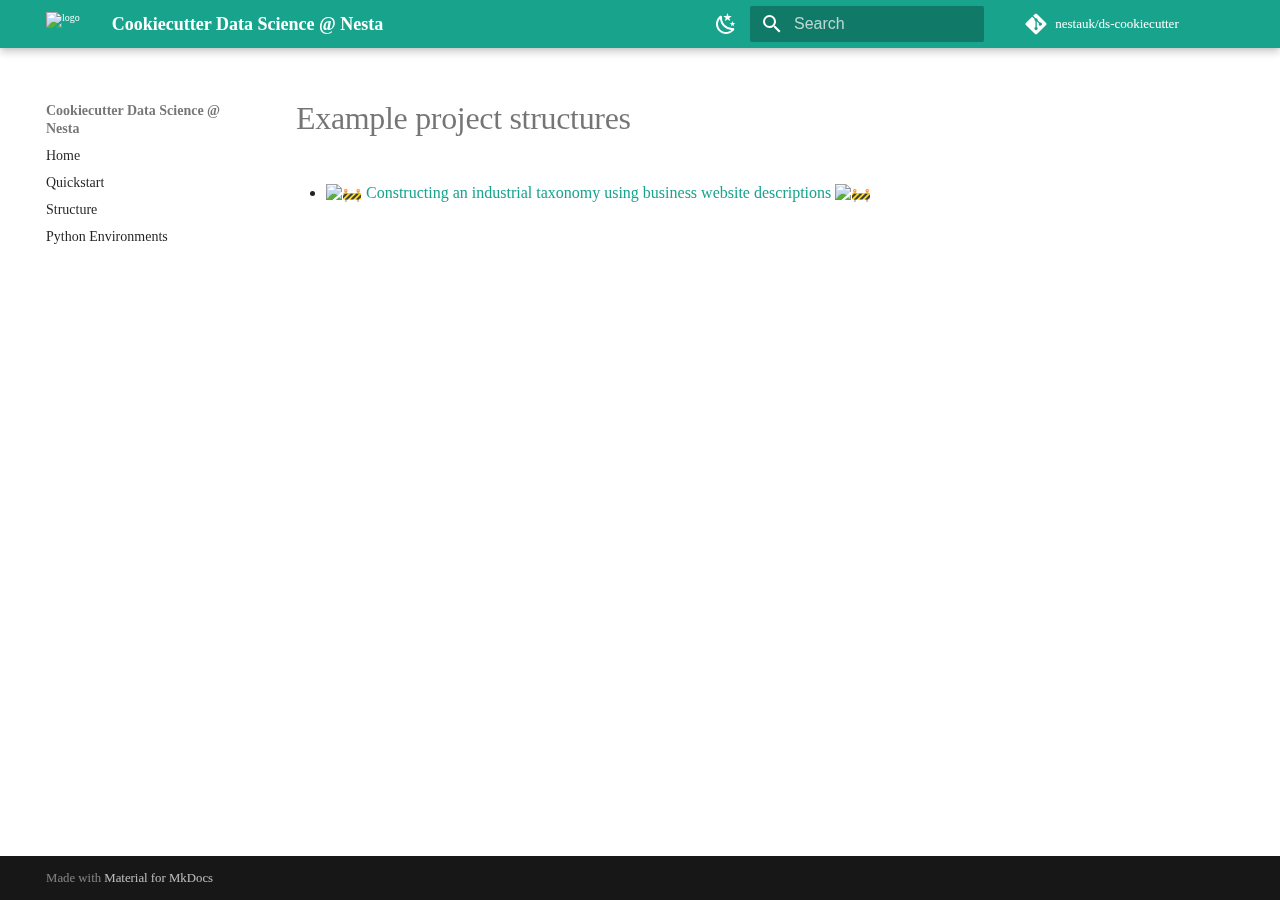
==== commit d5dcc78e: "Deployed 4352ebf with MkDocs version: 1.6.1" ====
--- a/examples/index.html
+++ b/examples/index.html
@@ -16,7 +16,7 @@
       
       
       <link rel="icon" href="../favicon.ico">
-      <meta name="generator" content="mkdocs-1.5.3, mkdocs-material-9.5.8">
+      <meta name="generator" content="mkdocs-1.6.1, mkdocs-material-9.6.4">
     
     
       
@@ -24,7 +24,7 @@
       
     
     
-      <link rel="stylesheet" href="../assets/stylesheets/main.f2e4d321.min.css">
+      <link rel="stylesheet" href="../assets/stylesheets/main.8608ea7d.min.css">
       
         
         <link rel="stylesheet" href="../assets/stylesheets/palette.06af60db.min.css">
@@ -48,7 +48,7 @@
     
       <link rel="stylesheet" href="../css/extra.css">
     
-    <script>__md_scope=new URL("..",location),__md_hash=e=>[...e].reduce((e,_)=>(e<<5)-e+_.charCodeAt(0),0),__md_get=(e,_=localStorage,t=__md_scope)=>JSON.parse(_.getItem(t.pathname+"."+e)),__md_set=(e,_,t=localStorage,a=__md_scope)=>{try{t.setItem(a.pathname+"."+e,JSON.stringify(_))}catch(e){}}</script>
+    <script>__md_scope=new URL("..",location),__md_hash=e=>[...e].reduce(((e,_)=>(e<<5)-e+_.charCodeAt(0)),0),__md_get=(e,_=localStorage,t=__md_scope)=>JSON.parse(_.getItem(t.pathname+"."+e)),__md_set=(e,_,t=localStorage,a=__md_scope)=>{try{t.setItem(a.pathname+"."+e,JSON.stringify(_))}catch(e){}}</script>
     
       
 
@@ -97,7 +97,7 @@
     </a>
     <label class="md-header__button md-icon" for="__drawer">
       
-      <svg xmlns="http://www.w3.org/2000/svg" viewBox="0 0 24 24"><path d="M3 6h18v2H3V6m0 5h18v2H3v-2m0 5h18v2H3v-2Z"/></svg>
+      <svg xmlns="http://www.w3.org/2000/svg" viewBox="0 0 24 24"><path d="M3 6h18v2H3zm0 5h18v2H3zm0 5h18v2H3z"/></svg>
     </label>
     <div class="md-header__title" data-md-component="header-title">
       <div class="md-header__ellipsis">
@@ -125,7 +125,7 @@
     <input class="md-option" data-md-color-media="(prefers-color-scheme: light)" data-md-color-scheme="default" data-md-color-primary="custom" data-md-color-accent="custom"  aria-label="Switch to dark mode"  type="radio" name="__palette" id="__palette_0">
     
       <label class="md-header__button md-icon" title="Switch to dark mode" for="__palette_1" hidden>
-        <svg xmlns="http://www.w3.org/2000/svg" viewBox="0 0 24 24"><path d="m17.75 4.09-2.53 1.94.91 3.06-2.63-1.81-2.63 1.81.91-3.06-2.53-1.94L12.44 4l1.06-3 1.06 3 3.19.09m3.5 6.91-1.64 1.25.59 1.98-1.7-1.17-1.7 1.17.59-1.98L15.75 11l2.06-.05L18.5 9l.69 1.95 2.06.05m-2.28 4.95c.83-.08 1.72 1.1 1.19 1.85-.32.45-.66.87-1.08 1.27C15.17 23 8.84 23 4.94 19.07c-3.91-3.9-3.91-10.24 0-14.14.4-.4.82-.76 1.27-1.08.75-.53 1.93.36 1.85 1.19-.27 2.86.69 5.83 2.89 8.02a9.96 9.96 0 0 0 8.02 2.89m-1.64 2.02a12.08 12.08 0 0 1-7.8-3.47c-2.17-2.19-3.33-5-3.49-7.82-2.81 3.14-2.7 7.96.31 10.98 3.02 3.01 7.84 3.12 10.98.31Z"/></svg>
+        <svg xmlns="http://www.w3.org/2000/svg" viewBox="0 0 24 24"><path d="m17.75 4.09-2.53 1.94.91 3.06-2.63-1.81-2.63 1.81.91-3.06-2.53-1.94L12.44 4l1.06-3 1.06 3zm3.5 6.91-1.64 1.25.59 1.98-1.7-1.17-1.7 1.17.59-1.98L15.75 11l2.06-.05L18.5 9l.69 1.95zm-2.28 4.95c.83-.08 1.72 1.1 1.19 1.85-.32.45-.66.87-1.08 1.27C15.17 23 8.84 23 4.94 19.07c-3.91-3.9-3.91-10.24 0-14.14.4-.4.82-.76 1.27-1.08.75-.53 1.93.36 1.85 1.19-.27 2.86.69 5.83 2.89 8.02a9.96 9.96 0 0 0 8.02 2.89m-1.64 2.02a12.08 12.08 0 0 1-7.8-3.47c-2.17-2.19-3.33-5-3.49-7.82-2.81 3.14-2.7 7.96.31 10.98 3.02 3.01 7.84 3.12 10.98.31"/></svg>
       </label>
     
   
@@ -135,7 +135,7 @@
     <input class="md-option" data-md-color-media="(prefers-color-scheme: dark)" data-md-color-scheme="slate" data-md-color-primary="amber" data-md-color-accent="pink"  aria-label="Switch to light mode"  type="radio" name="__palette" id="__palette_1">
     
       <label class="md-header__button md-icon" title="Switch to light mode" for="__palette_0" hidden>
-        <svg xmlns="http://www.w3.org/2000/svg" viewBox="0 0 24 24"><path d="M12 7a5 5 0 0 1 5 5 5 5 0 0 1-5 5 5 5 0 0 1-5-5 5 5 0 0 1 5-5m0 2a3 3 0 0 0-3 3 3 3 0 0 0 3 3 3 3 0 0 0 3-3 3 3 0 0 0-3-3m0-7 2.39 3.42C13.65 5.15 12.84 5 12 5c-.84 0-1.65.15-2.39.42L12 2M3.34 7l4.16-.35A7.2 7.2 0 0 0 5.94 8.5c-.44.74-.69 1.5-.83 2.29L3.34 7m.02 10 1.76-3.77a7.131 7.131 0 0 0 2.38 4.14L3.36 17M20.65 7l-1.77 3.79a7.023 7.023 0 0 0-2.38-4.15l4.15.36m-.01 10-4.14.36c.59-.51 1.12-1.14 1.54-1.86.42-.73.69-1.5.83-2.29L20.64 17M12 22l-2.41-3.44c.74.27 1.55.44 2.41.44.82 0 1.63-.17 2.37-.44L12 22Z"/></svg>
+        <svg xmlns="http://www.w3.org/2000/svg" viewBox="0 0 24 24"><path d="M12 7a5 5 0 0 1 5 5 5 5 0 0 1-5 5 5 5 0 0 1-5-5 5 5 0 0 1 5-5m0 2a3 3 0 0 0-3 3 3 3 0 0 0 3 3 3 3 0 0 0 3-3 3 3 0 0 0-3-3m0-7 2.39 3.42C13.65 5.15 12.84 5 12 5s-1.65.15-2.39.42zM3.34 7l4.16-.35A7.2 7.2 0 0 0 5.94 8.5c-.44.74-.69 1.5-.83 2.29zm.02 10 1.76-3.77a7.131 7.131 0 0 0 2.38 4.14zM20.65 7l-1.77 3.79a7.02 7.02 0 0 0-2.38-4.15zm-.01 10-4.14.36c.59-.51 1.12-1.14 1.54-1.86.42-.73.69-1.5.83-2.29zM12 22l-2.41-3.44c.74.27 1.55.44 2.41.44.82 0 1.63-.17 2.37-.44z"/></svg>
       </label>
     
   
@@ -143,13 +143,13 @@
       
     
     
-      <script>var media,input,key,value,palette=__md_get("__palette");if(palette&&palette.color){"(prefers-color-scheme)"===palette.color.media&&(media=matchMedia("(prefers-color-scheme: light)"),input=document.querySelector(media.matches?"[data-md-color-media='(prefers-color-scheme: light)']":"[data-md-color-media='(prefers-color-scheme: dark)']"),palette.color.media=input.getAttribute("data-md-color-media"),palette.color.scheme=input.getAttribute("data-md-color-scheme"),palette.color.primary=input.getAttribute("data-md-color-primary"),palette.color.accent=input.getAttribute("data-md-color-accent"));for([key,value]of Object.entries(palette.color))document.body.setAttribute("data-md-color-"+key,value)}</script>
+      <script>var palette=__md_get("__palette");if(palette&&palette.color){if("(prefers-color-scheme)"===palette.color.media){var media=matchMedia("(prefers-color-scheme: light)"),input=document.querySelector(media.matches?"[data-md-color-media='(prefers-color-scheme: light)']":"[data-md-color-media='(prefers-color-scheme: dark)']");palette.color.media=input.getAttribute("data-md-color-media"),palette.color.scheme=input.getAttribute("data-md-color-scheme"),palette.color.primary=input.getAttribute("data-md-color-primary"),palette.color.accent=input.getAttribute("data-md-color-accent")}for(var[key,value]of Object.entries(palette.color))document.body.setAttribute("data-md-color-"+key,value)}</script>
     
     
     
       <label class="md-header__button md-icon" for="__search">
         
-        <svg xmlns="http://www.w3.org/2000/svg" viewBox="0 0 24 24"><path d="M9.5 3A6.5 6.5 0 0 1 16 9.5c0 1.61-.59 3.09-1.56 4.23l.27.27h.79l5 5-1.5 1.5-5-5v-.79l-.27-.27A6.516 6.516 0 0 1 9.5 16 6.5 6.5 0 0 1 3 9.5 6.5 6.5 0 0 1 9.5 3m0 2C7 5 5 7 5 9.5S7 14 9.5 14 14 12 14 9.5 12 5 9.5 5Z"/></svg>
+        <svg xmlns="http://www.w3.org/2000/svg" viewBox="0 0 24 24"><path d="M9.5 3A6.5 6.5 0 0 1 16 9.5c0 1.61-.59 3.09-1.56 4.23l.27.27h.79l5 5-1.5 1.5-5-5v-.79l-.27-.27A6.52 6.52 0 0 1 9.5 16 6.5 6.5 0 0 1 3 9.5 6.5 6.5 0 0 1 9.5 3m0 2C7 5 5 7 5 9.5S7 14 9.5 14 14 12 14 9.5 12 5 9.5 5"/></svg>
       </label>
       <div class="md-search" data-md-component="search" role="dialog">
   <label class="md-search__overlay" for="__search"></label>
@@ -158,21 +158,21 @@
       <input type="text" class="md-search__input" name="query" aria-label="Search" placeholder="Search" autocapitalize="off" autocorrect="off" autocomplete="off" spellcheck="false" data-md-component="search-query" required>
       <label class="md-search__icon md-icon" for="__search">
         
-        <svg xmlns="http://www.w3.org/2000/svg" viewBox="0 0 24 24"><path d="M9.5 3A6.5 6.5 0 0 1 16 9.5c0 1.61-.59 3.09-1.56 4.23l.27.27h.79l5 5-1.5 1.5-5-5v-.79l-.27-.27A6.516 6.516 0 0 1 9.5 16 6.5 6.5 0 0 1 3 9.5 6.5 6.5 0 0 1 9.5 3m0 2C7 5 5 7 5 9.5S7 14 9.5 14 14 12 14 9.5 12 5 9.5 5Z"/></svg>
-        
-        <svg xmlns="http://www.w3.org/2000/svg" viewBox="0 0 24 24"><path d="M20 11v2H8l5.5 5.5-1.42 1.42L4.16 12l7.92-7.92L13.5 5.5 8 11h12Z"/></svg>
+        <svg xmlns="http://www.w3.org/2000/svg" viewBox="0 0 24 24"><path d="M9.5 3A6.5 6.5 0 0 1 16 9.5c0 1.61-.59 3.09-1.56 4.23l.27.27h.79l5 5-1.5 1.5-5-5v-.79l-.27-.27A6.52 6.52 0 0 1 9.5 16 6.5 6.5 0 0 1 3 9.5 6.5 6.5 0 0 1 9.5 3m0 2C7 5 5 7 5 9.5S7 14 9.5 14 14 12 14 9.5 12 5 9.5 5"/></svg>
+        
+        <svg xmlns="http://www.w3.org/2000/svg" viewBox="0 0 24 24"><path d="M20 11v2H8l5.5 5.5-1.42 1.42L4.16 12l7.92-7.92L13.5 5.5 8 11z"/></svg>
       </label>
       <nav class="md-search__options" aria-label="Search">
         
         <button type="reset" class="md-search__icon md-icon" title="Clear" aria-label="Clear" tabindex="-1">
           
-          <svg xmlns="http://www.w3.org/2000/svg" viewBox="0 0 24 24"><path d="M19 6.41 17.59 5 12 10.59 6.41 5 5 6.41 10.59 12 5 17.59 6.41 19 12 13.41 17.59 19 19 17.59 13.41 12 19 6.41Z"/></svg>
+          <svg xmlns="http://www.w3.org/2000/svg" viewBox="0 0 24 24"><path d="M19 6.41 17.59 5 12 10.59 6.41 5 5 6.41 10.59 12 5 17.59 6.41 19 12 13.41 17.59 19 19 17.59 13.41 12z"/></svg>
         </button>
       </nav>
       
     </form>
     <div class="md-search__output">
-      <div class="md-search__scrollwrap" data-md-scrollfix>
+      <div class="md-search__scrollwrap" tabindex="0" data-md-scrollfix>
         <div class="md-search-result" data-md-component="search-result">
           <div class="md-search-result__meta">
             Initializing search
@@ -189,7 +189,7 @@
         <a href="https://github.com/nestauk/ds-cookiecutter" title="Go to repository" class="md-source" data-md-component="source">
   <div class="md-source__icon md-icon">
     
-    <svg xmlns="http://www.w3.org/2000/svg" viewBox="0 0 448 512"><!--! Font Awesome Free 6.5.1 by @fontawesome - https://fontawesome.com License - https://fontawesome.com/license/free (Icons: CC BY 4.0, Fonts: SIL OFL 1.1, Code: MIT License) Copyright 2023 Fonticons, Inc.--><path d="M439.55 236.05 244 40.45a28.87 28.87 0 0 0-40.81 0l-40.66 40.63 51.52 51.52c27.06-9.14 52.68 16.77 43.39 43.68l49.66 49.66c34.23-11.8 61.18 31 35.47 56.69-26.49 26.49-70.21-2.87-56-37.34L240.22 199v121.85c25.3 12.54 22.26 41.85 9.08 55a34.34 34.34 0 0 1-48.55 0c-17.57-17.6-11.07-46.91 11.25-56v-123c-20.8-8.51-24.6-30.74-18.64-45L142.57 101 8.45 235.14a28.86 28.86 0 0 0 0 40.81l195.61 195.6a28.86 28.86 0 0 0 40.8 0l194.69-194.69a28.86 28.86 0 0 0 0-40.81z"/></svg>
+    <svg xmlns="http://www.w3.org/2000/svg" viewBox="0 0 448 512"><!--! Font Awesome Free 6.7.2 by @fontawesome - https://fontawesome.com License - https://fontawesome.com/license/free (Icons: CC BY 4.0, Fonts: SIL OFL 1.1, Code: MIT License) Copyright 2024 Fonticons, Inc.--><path d="M439.55 236.05 244 40.45a28.87 28.87 0 0 0-40.81 0l-40.66 40.63 51.52 51.52c27.06-9.14 52.68 16.77 43.39 43.68l49.66 49.66c34.23-11.8 61.18 31 35.47 56.69-26.49 26.49-70.21-2.87-56-37.34L240.22 199v121.85c25.3 12.54 22.26 41.85 9.08 55a34.34 34.34 0 0 1-48.55 0c-17.57-17.6-11.07-46.91 11.25-56v-123c-20.8-8.51-24.6-30.74-18.64-45L142.57 101 8.45 235.14a28.86 28.86 0 0 0 0 40.81l195.61 195.6a28.86 28.86 0 0 0 40.8 0l194.69-194.69a28.86 28.86 0 0 0 0-40.81"/></svg>
   </div>
   <div class="md-source__repository">
     nestauk/ds-cookiecutter
@@ -234,7 +234,7 @@
       <a href="https://github.com/nestauk/ds-cookiecutter" title="Go to repository" class="md-source" data-md-component="source">
   <div class="md-source__icon md-icon">
     
-    <svg xmlns="http://www.w3.org/2000/svg" viewBox="0 0 448 512"><!--! Font Awesome Free 6.5.1 by @fontawesome - https://fontawesome.com License - https://fontawesome.com/license/free (Icons: CC BY 4.0, Fonts: SIL OFL 1.1, Code: MIT License) Copyright 2023 Fonticons, Inc.--><path d="M439.55 236.05 244 40.45a28.87 28.87 0 0 0-40.81 0l-40.66 40.63 51.52 51.52c27.06-9.14 52.68 16.77 43.39 43.68l49.66 49.66c34.23-11.8 61.18 31 35.47 56.69-26.49 26.49-70.21-2.87-56-37.34L240.22 199v121.85c25.3 12.54 22.26 41.85 9.08 55a34.34 34.34 0 0 1-48.55 0c-17.57-17.6-11.07-46.91 11.25-56v-123c-20.8-8.51-24.6-30.74-18.64-45L142.57 101 8.45 235.14a28.86 28.86 0 0 0 0 40.81l195.61 195.6a28.86 28.86 0 0 0 40.8 0l194.69-194.69a28.86 28.86 0 0 0 0-40.81z"/></svg>
+    <svg xmlns="http://www.w3.org/2000/svg" viewBox="0 0 448 512"><!--! Font Awesome Free 6.7.2 by @fontawesome - https://fontawesome.com License - https://fontawesome.com/license/free (Icons: CC BY 4.0, Fonts: SIL OFL 1.1, Code: MIT License) Copyright 2024 Fonticons, Inc.--><path d="M439.55 236.05 244 40.45a28.87 28.87 0 0 0-40.81 0l-40.66 40.63 51.52 51.52c27.06-9.14 52.68 16.77 43.39 43.68l49.66 49.66c34.23-11.8 61.18 31 35.47 56.69-26.49 26.49-70.21-2.87-56-37.34L240.22 199v121.85c25.3 12.54 22.26 41.85 9.08 55a34.34 34.34 0 0 1-48.55 0c-17.57-17.6-11.07-46.91 11.25-56v-123c-20.8-8.51-24.6-30.74-18.64-45L142.57 101 8.45 235.14a28.86 28.86 0 0 0 0 40.81l195.61 195.6a28.86 28.86 0 0 0 40.8 0l194.69-194.69a28.86 28.86 0 0 0 0-40.81"/></svg>
   </div>
   <div class="md-source__repository">
     nestauk/ds-cookiecutter
@@ -256,6 +256,7 @@
   
   <span class="md-ellipsis">
     Home
+    
   </span>
   
 
@@ -276,6 +277,7 @@
   
   <span class="md-ellipsis">
     Quickstart
+    
   </span>
   
 
@@ -296,6 +298,7 @@
   
   <span class="md-ellipsis">
     Structure
+    
   </span>
   
 
@@ -316,6 +319,7 @@
   
   <span class="md-ellipsis">
     Python Environments
+    
   </span>
   
 
@@ -356,13 +360,14 @@
                 
                   
 
+
   
   
 
 
 <h1 id="example-project-structures">Example project structures<a class="headerlink" href="#example-project-structures" title="Permanent link">&para;</a></h1>
 <ul>
-<li><img alt="🚧" class="twemoji" src="https://cdn.jsdelivr.net/gh/jdecked/twemoji@15.0.3/assets/svg/1f6a7.svg" title=":construction:" /> <a href="industrial_taxonomy/">Constructing an industrial taxonomy using business website descriptions</a> <img alt="🚧" class="twemoji" src="https://cdn.jsdelivr.net/gh/jdecked/twemoji@15.0.3/assets/svg/1f6a7.svg" title=":construction:" /></li>
+<li><img alt="🚧" class="twemoji" src="https://cdn.jsdelivr.net/gh/jdecked/twemoji@15.1.0/assets/svg/1f6a7.svg" title=":construction:" /> <a href="industrial_taxonomy/">Constructing an industrial taxonomy using business website descriptions</a> <img alt="🚧" class="twemoji" src="https://cdn.jsdelivr.net/gh/jdecked/twemoji@15.1.0/assets/svg/1f6a7.svg" title=":construction:" /></li>
 </ul>
 
 
@@ -386,7 +391,7 @@
         
           <button type="button" class="md-top md-icon" data-md-component="top" hidden>
   
-  <svg xmlns="http://www.w3.org/2000/svg" viewBox="0 0 24 24"><path d="M13 20h-2V8l-5.5 5.5-1.42-1.42L12 4.16l7.92 7.92-1.42 1.42L13 8v12Z"/></svg>
+  <svg xmlns="http://www.w3.org/2000/svg" viewBox="0 0 24 24"><path d="M13 20h-2V8l-5.5 5.5-1.42-1.42L12 4.16l7.92 7.92-1.42 1.42L13 8z"/></svg>
   Back to top
 </button>
         
@@ -416,10 +421,10 @@
     </div>
     
     
-    <script id="__config" type="application/json">{"base": "..", "features": ["navigation.instant", "navigation.tracking", "navigation.sections", "navigation.top"], "search": "../assets/javascripts/workers/search.b8dbb3d2.min.js", "translations": {"clipboard.copied": "Copied to clipboard", "clipboard.copy": "Copy to clipboard", "search.result.more.one": "1 more on this page", "search.result.more.other": "# more on this page", "search.result.none": "No matching documents", "search.result.one": "1 matching document", "search.result.other": "# matching documents", "search.result.placeholder": "Type to start searching", "search.result.term.missing": "Missing", "select.version": "Select version"}}</script>
-    
-    
-      <script src="../assets/javascripts/bundle.8fd75fb4.min.js"></script>
+    <script id="__config" type="application/json">{"base": "..", "features": ["navigation.instant", "navigation.tracking", "navigation.sections", "navigation.top"], "search": "../assets/javascripts/workers/search.f8cc74c7.min.js", "translations": {"clipboard.copied": "Copied to clipboard", "clipboard.copy": "Copy to clipboard", "search.result.more.one": "1 more on this page", "search.result.more.other": "# more on this page", "search.result.none": "No matching documents", "search.result.one": "1 matching document", "search.result.other": "# matching documents", "search.result.placeholder": "Type to start searching", "search.result.term.missing": "Missing", "select.version": "Select version"}}</script>
+    
+    
+      <script src="../assets/javascripts/bundle.f1b6f286.min.js"></script>
       
     
   </body>
--- a/assets/stylesheets/main.8608ea7d.min.css
+++ b/assets/stylesheets/main.8608ea7d.min.css
@@ -0,0 +1 @@
+@charset "UTF-8";html{-webkit-text-size-adjust:none;-moz-text-size-adjust:none;text-size-adjust:none;box-sizing:border-box}*,:after,:before{box-sizing:inherit}@media (prefers-reduced-motion){*,:after,:before{transition:none!important}}body{margin:0}a,button,input,label{-webkit-tap-highlight-color:transparent}a{color:inherit;text-decoration:none}hr{border:0;box-sizing:initial;display:block;height:.05rem;overflow:visible;padding:0}small{font-size:80%}sub,sup{line-height:1em}img{border-style:none}table{border-collapse:initial;border-spacing:0}td,th{font-weight:400;vertical-align:top}button{background:#0000;border:0;font-family:inherit;font-size:inherit;margin:0;padding:0}input{border:0;outline:none}:root{--md-primary-fg-color:#4051b5;--md-primary-fg-color--light:#5d6cc0;--md-primary-fg-color--dark:#303fa1;--md-primary-bg-color:#fff;--md-primary-bg-color--light:#ffffffb3;--md-accent-fg-color:#526cfe;--md-accent-fg-color--transparent:#526cfe1a;--md-accent-bg-color:#fff;--md-accent-bg-color--light:#ffffffb3}[data-md-color-scheme=default]{color-scheme:light}[data-md-color-scheme=default] img[src$="#gh-dark-mode-only"],[data-md-color-scheme=default] img[src$="#only-dark"]{display:none}:root,[data-md-color-scheme=default]{--md-hue:225deg;--md-default-fg-color:#000000de;--md-default-fg-color--light:#0000008a;--md-default-fg-color--lighter:#00000052;--md-default-fg-color--lightest:#00000012;--md-default-bg-color:#fff;--md-default-bg-color--light:#ffffffb3;--md-default-bg-color--lighter:#ffffff4d;--md-default-bg-color--lightest:#ffffff1f;--md-code-fg-color:#36464e;--md-code-bg-color:#f5f5f5;--md-code-hl-color:#4287ff;--md-code-hl-color--light:#4287ff1a;--md-code-hl-number-color:#d52a2a;--md-code-hl-special-color:#db1457;--md-code-hl-function-color:#a846b9;--md-code-hl-constant-color:#6e59d9;--md-code-hl-keyword-color:#3f6ec6;--md-code-hl-string-color:#1c7d4d;--md-code-hl-name-color:var(--md-code-fg-color);--md-code-hl-operator-color:var(--md-default-fg-color--light);--md-code-hl-punctuation-color:var(--md-default-fg-color--light);--md-code-hl-comment-color:var(--md-default-fg-color--light);--md-code-hl-generic-color:var(--md-default-fg-color--light);--md-code-hl-variable-color:var(--md-default-fg-color--light);--md-typeset-color:var(--md-default-fg-color);--md-typeset-a-color:var(--md-primary-fg-color);--md-typeset-del-color:#f5503d26;--md-typeset-ins-color:#0bd57026;--md-typeset-kbd-color:#fafafa;--md-typeset-kbd-accent-color:#fff;--md-typeset-kbd-border-color:#b8b8b8;--md-typeset-mark-color:#ffff0080;--md-typeset-table-color:#0000001f;--md-typeset-table-color--light:rgba(0,0,0,.035);--md-admonition-fg-color:var(--md-default-fg-color);--md-admonition-bg-color:var(--md-default-bg-color);--md-warning-fg-color:#000000de;--md-warning-bg-color:#ff9;--md-footer-fg-color:#fff;--md-footer-fg-color--light:#ffffffb3;--md-footer-fg-color--lighter:#ffffff73;--md-footer-bg-color:#000000de;--md-footer-bg-color--dark:#00000052;--md-shadow-z1:0 0.2rem 0.5rem #0000000d,0 0 0.05rem #0000001a;--md-shadow-z2:0 0.2rem 0.5rem #0000001a,0 0 0.05rem #00000040;--md-shadow-z3:0 0.2rem 0.5rem #0003,0 0 0.05rem #00000059}.md-icon svg{fill:currentcolor;display:block;height:1.2rem;width:1.2rem}body{-webkit-font-smoothing:antialiased;-moz-osx-font-smoothing:grayscale;--md-text-font-family:var(--md-text-font,_),-apple-system,BlinkMacSystemFont,Helvetica,Arial,sans-serif;--md-code-font-family:var(--md-code-font,_),SFMono-Regular,Consolas,Menlo,monospace}aside,body,input{font-feature-settings:"kern","liga";color:var(--md-typeset-color);font-family:var(--md-text-font-family)}code,kbd,pre{font-feature-settings:"kern";font-family:var(--md-code-font-family)}:root{--md-typeset-table-sort-icon:url('data:image/svg+xml;charset=utf-8,<svg xmlns="http://www.w3.org/2000/svg" viewBox="0 0 24 24"><path d="m18 21-4-4h3V7h-3l4-4 4 4h-3v10h3M2 19v-2h10v2M2 13v-2h7v2M2 7V5h4v2z"/></svg>');--md-typeset-table-sort-icon--asc:url('data:image/svg+xml;charset=utf-8,<svg xmlns="http://www.w3.org/2000/svg" viewBox="0 0 24 24"><path d="M19 17h3l-4 4-4-4h3V3h2M2 17h10v2H2M6 5v2H2V5m0 6h7v2H2z"/></svg>');--md-typeset-table-sort-icon--desc:url('data:image/svg+xml;charset=utf-8,<svg xmlns="http://www.w3.org/2000/svg" viewBox="0 0 24 24"><path d="M19 7h3l-4-4-4 4h3v14h2M2 17h10v2H2M6 5v2H2V5m0 6h7v2H2z"/></svg>')}.md-typeset{-webkit-print-color-adjust:exact;color-adjust:exact;font-size:.8rem;line-height:1.6;overflow-wrap:break-word}@media print{.md-typeset{font-size:.68rem}}.md-typeset blockquote,.md-typeset dl,.md-typeset figure,.md-typeset ol,.md-typeset pre,.md-typeset ul{margin-bottom:1em;margin-top:1em}.md-typeset h1{color:var(--md-default-fg-color--light);font-size:2em;line-height:1.3;margin:0 0 1.25em}.md-typeset h1,.md-typeset h2{font-weight:300;letter-spacing:-.01em}.md-typeset h2{font-size:1.5625em;line-height:1.4;margin:1.6em 0 .64em}.md-typeset h3{font-size:1.25em;font-weight:400;letter-spacing:-.01em;line-height:1.5;margin:1.6em 0 .8em}.md-typeset h2+h3{margin-top:.8em}.md-typeset h4{font-weight:700;letter-spacing:-.01em;margin:1em 0}.md-typeset h5,.md-typeset h6{color:var(--md-default-fg-color--light);font-size:.8em;font-weight:700;letter-spacing:-.01em;margin:1.25em 0}.md-typeset h5{text-transform:uppercase}.md-typeset h5 code{text-transform:none}.md-typeset hr{border-bottom:.05rem solid var(--md-default-fg-color--lightest);display:flow-root;margin:1.5em 0}.md-typeset a{color:var(--md-typeset-a-color);word-break:break-word}.md-typeset a,.md-typeset a:before{transition:color 125ms}.md-typeset a:focus,.md-typeset a:hover{color:var(--md-accent-fg-color)}.md-typeset a:focus code,.md-typeset a:hover code{background-color:var(--md-accent-fg-color--transparent)}.md-typeset a code{color:currentcolor;transition:background-color 125ms}.md-typeset a.focus-visible{outline-color:var(--md-accent-fg-color);outline-offset:.2rem}.md-typeset code,.md-typeset kbd,.md-typeset pre{color:var(--md-code-fg-color);direction:ltr;font-variant-ligatures:none}@media print{.md-typeset code,.md-typeset kbd,.md-typeset pre{white-space:pre-wrap}}.md-typeset code{background-color:var(--md-code-bg-color);border-radius:.1rem;-webkit-box-decoration-break:clone;box-decoration-break:clone;font-size:.85em;padding:0 .2941176471em;word-break:break-word}.md-typeset code:not(.focus-visible){-webkit-tap-highlight-color:transparent;outline:none}.md-typeset pre{display:flow-root;line-height:1.4;position:relative}.md-typeset pre>code{-webkit-box-decoration-break:slice;box-decoration-break:slice;box-shadow:none;display:block;margin:0;outline-color:var(--md-accent-fg-color);overflow:auto;padding:.7720588235em 1.1764705882em;scrollbar-color:var(--md-default-fg-color--lighter) #0000;scrollbar-width:thin;touch-action:auto;word-break:normal}.md-typeset pre>code:hover{scrollbar-color:var(--md-accent-fg-color) #0000}.md-typeset pre>code::-webkit-scrollbar{height:.2rem;width:.2rem}.md-typeset pre>code::-webkit-scrollbar-thumb{background-color:var(--md-default-fg-color--lighter)}.md-typeset pre>code::-webkit-scrollbar-thumb:hover{background-color:var(--md-accent-fg-color)}.md-typeset kbd{background-color:var(--md-typeset-kbd-color);border-radius:.1rem;box-shadow:0 .1rem 0 .05rem var(--md-typeset-kbd-border-color),0 .1rem 0 var(--md-typeset-kbd-border-color),0 -.1rem .2rem var(--md-typeset-kbd-accent-color) inset;color:var(--md-default-fg-color);display:inline-block;font-size:.75em;padding:0 .6666666667em;vertical-align:text-top;word-break:break-word}.md-typeset mark{background-color:var(--md-typeset-mark-color);-webkit-box-decoration-break:clone;box-decoration-break:clone;color:inherit;word-break:break-word}.md-typeset abbr{border-bottom:.05rem dotted var(--md-default-fg-color--light);cursor:help;text-decoration:none}.md-typeset small{opacity:.75}[dir=ltr] .md-typeset sub,[dir=ltr] .md-typeset sup{margin-left:.078125em}[dir=rtl] .md-typeset sub,[dir=rtl] .md-typeset sup{margin-right:.078125em}[dir=ltr] .md-typeset blockquote{padding-left:.6rem}[dir=rtl] .md-typeset blockquote{padding-right:.6rem}[dir=ltr] .md-typeset blockquote{border-left:.2rem solid var(--md-default-fg-color--lighter)}[dir=rtl] .md-typeset blockquote{border-right:.2rem solid var(--md-default-fg-color--lighter)}.md-typeset blockquote{color:var(--md-default-fg-color--light);margin-left:0;margin-right:0}.md-typeset ul{list-style-type:disc}.md-typeset ul[type]{list-style-type:revert-layer}[dir=ltr] .md-typeset ol,[dir=ltr] .md-typeset ul{margin-left:.625em}[dir=rtl] .md-typeset ol,[dir=rtl] .md-typeset ul{margin-right:.625em}.md-typeset ol,.md-typeset ul{padding:0}.md-typeset ol:not([hidden]),.md-typeset ul:not([hidden]){display:flow-root}.md-typeset ol ol,.md-typeset ul ol{list-style-type:lower-alpha}.md-typeset ol ol ol,.md-typeset ul ol ol{list-style-type:lower-roman}.md-typeset ol ol ol ol,.md-typeset ul ol ol ol{list-style-type:upper-alpha}.md-typeset ol ol ol ol ol,.md-typeset ul ol ol ol ol{list-style-type:upper-roman}.md-typeset ol[type],.md-typeset ul[type]{list-style-type:revert-layer}[dir=ltr] .md-typeset ol li,[dir=ltr] .md-typeset ul li{margin-left:1.25em}[dir=rtl] .md-typeset ol li,[dir=rtl] .md-typeset ul li{margin-right:1.25em}.md-typeset ol li,.md-typeset ul li{margin-bottom:.5em}.md-typeset ol li blockquote,.md-typeset ol li p,.md-typeset ul li blockquote,.md-typeset ul li p{margin:.5em 0}.md-typeset ol li:last-child,.md-typeset ul li:last-child{margin-bottom:0}[dir=ltr] .md-typeset ol li ol,[dir=ltr] .md-typeset ol li ul,[dir=ltr] .md-typeset ul li ol,[dir=ltr] .md-typeset ul li ul{margin-left:.625em}[dir=rtl] .md-typeset ol li ol,[dir=rtl] .md-typeset ol li ul,[dir=rtl] .md-typeset ul li ol,[dir=rtl] .md-typeset ul li ul{margin-right:.625em}.md-typeset ol li ol,.md-typeset ol li ul,.md-typeset ul li ol,.md-typeset ul li ul{margin-bottom:.5em;margin-top:.5em}[dir=ltr] .md-typeset dd{margin-left:1.875em}[dir=rtl] .md-typeset dd{margin-right:1.875em}.md-typeset dd{margin-bottom:1.5em;margin-top:1em}.md-typeset img,.md-typeset svg,.md-typeset video{height:auto;max-width:100%}.md-typeset img[align=left]{margin:1em 1em 1em 0}.md-typeset img[align=right]{margin:1em 0 1em 1em}.md-typeset img[align]:only-child{margin-top:0}.md-typeset figure{display:flow-root;margin:1em auto;max-width:100%;text-align:center;width:-moz-fit-content;width:fit-content}.md-typeset figure img{display:block;margin:0 auto}.md-typeset figcaption{font-style:italic;margin:1em auto;max-width:24rem}.md-typeset iframe{max-width:100%}.md-typeset table:not([class]){background-color:var(--md-default-bg-color);border:.05rem solid var(--md-typeset-table-color);border-radius:.1rem;display:inline-block;font-size:.64rem;max-width:100%;overflow:auto;touch-action:auto}@media print{.md-typeset table:not([class]){display:table}}.md-typeset table:not([class])+*{margin-top:1.5em}.md-typeset table:not([class]) td>:first-child,.md-typeset table:not([class]) th>:first-child{margin-top:0}.md-typeset table:not([class]) td>:last-child,.md-typeset table:not([class]) th>:last-child{margin-bottom:0}.md-typeset table:not([class]) td:not([align]),.md-typeset table:not([class]) th:not([align]){text-align:left}[dir=rtl] .md-typeset table:not([class]) td:not([align]),[dir=rtl] .md-typeset table:not([class]) th:not([align]){text-align:right}.md-typeset table:not([class]) th{font-weight:700;min-width:5rem;padding:.9375em 1.25em;vertical-align:top}.md-typeset table:not([class]) td{border-top:.05rem solid var(--md-typeset-table-color);padding:.9375em 1.25em;vertical-align:top}.md-typeset table:not([class]) tbody tr{transition:background-color 125ms}.md-typeset table:not([class]) tbody tr:hover{background-color:var(--md-typeset-table-color--light);box-shadow:0 .05rem 0 var(--md-default-bg-color) inset}.md-typeset table:not([class]) a{word-break:normal}.md-typeset table th[role=columnheader]{cursor:pointer}[dir=ltr] .md-typeset table th[role=columnheader]:after{margin-left:.5em}[dir=rtl] .md-typeset table th[role=columnheader]:after{margin-right:.5em}.md-typeset table th[role=columnheader]:after{content:"";display:inline-block;height:1.2em;-webkit-mask-image:var(--md-typeset-table-sort-icon);mask-image:var(--md-typeset-table-sort-icon);-webkit-mask-repeat:no-repeat;mask-repeat:no-repeat;-webkit-mask-size:contain;mask-size:contain;transition:background-color 125ms;vertical-align:text-bottom;width:1.2em}.md-typeset table th[role=columnheader]:hover:after{background-color:var(--md-default-fg-color--lighter)}.md-typeset table th[role=columnheader][aria-sort=ascending]:after{background-color:var(--md-default-fg-color--light);-webkit-mask-image:var(--md-typeset-table-sort-icon--asc);mask-image:var(--md-typeset-table-sort-icon--asc)}.md-typeset table th[role=columnheader][aria-sort=descending]:after{background-color:var(--md-default-fg-color--light);-webkit-mask-image:var(--md-typeset-table-sort-icon--desc);mask-image:var(--md-typeset-table-sort-icon--desc)}.md-typeset__scrollwrap{margin:1em -.8rem;overflow-x:auto;touch-action:auto}.md-typeset__table{display:inline-block;margin-bottom:.5em;padding:0 .8rem}@media print{.md-typeset__table{display:block}}html .md-typeset__table table{display:table;margin:0;overflow:hidden;width:100%}@media screen and (max-width:44.984375em){.md-content__inner>pre{margin:1em -.8rem}.md-content__inner>pre code{border-radius:0}}.md-typeset .md-author{border-radius:100%;display:block;flex-shrink:0;height:1.6rem;overflow:hidden;position:relative;transition:color 125ms,transform 125ms;width:1.6rem}.md-typeset .md-author img{display:block}.md-typeset .md-author--more{background:var(--md-default-fg-color--lightest);color:var(--md-default-fg-color--lighter);font-size:.6rem;font-weight:700;line-height:1.6rem;text-align:center}.md-typeset .md-author--long{height:2.4rem;width:2.4rem}.md-typeset a.md-author{transform:scale(1)}.md-typeset a.md-author img{border-radius:100%;filter:grayscale(100%) opacity(75%);transition:filter 125ms}.md-typeset a.md-author:focus,.md-typeset a.md-author:hover{transform:scale(1.1);z-index:1}.md-typeset a.md-author:focus img,.md-typeset a.md-author:hover img{filter:grayscale(0)}.md-banner{background-color:var(--md-footer-bg-color);color:var(--md-footer-fg-color);overflow:auto}@media print{.md-banner{display:none}}.md-banner--warning{background-color:var(--md-warning-bg-color);color:var(--md-warning-fg-color)}.md-banner__inner{font-size:.7rem;margin:.6rem auto;padding:0 .8rem}[dir=ltr] .md-banner__button{float:right}[dir=rtl] .md-banner__button{float:left}.md-banner__button{color:inherit;cursor:pointer;transition:opacity .25s}.no-js .md-banner__button{display:none}.md-banner__button:hover{opacity:.7}html{font-size:125%;height:100%;overflow-x:hidden}@media screen and (min-width:100em){html{font-size:137.5%}}@media screen and (min-width:125em){html{font-size:150%}}body{background-color:var(--md-default-bg-color);display:flex;flex-direction:column;font-size:.5rem;min-height:100%;position:relative;width:100%}@media print{body{display:block}}@media screen and (max-width:59.984375em){body[data-md-scrolllock]{position:fixed}}.md-grid{margin-left:auto;margin-right:auto;max-width:61rem}.md-container{display:flex;flex-direction:column;flex-grow:1}@media print{.md-container{display:block}}.md-main{flex-grow:1}.md-main__inner{display:flex;height:100%;margin-top:1.5rem}.md-ellipsis{overflow:hidden;text-overflow:ellipsis}.md-toggle{display:none}.md-option{height:0;opacity:0;position:absolute;width:0}.md-option:checked+label:not([hidden]){display:block}.md-option.focus-visible+label{outline-color:var(--md-accent-fg-color);outline-style:auto}.md-skip{background-color:var(--md-default-fg-color);border-radius:.1rem;color:var(--md-default-bg-color);font-size:.64rem;margin:.5rem;opacity:0;outline-color:var(--md-accent-fg-color);padding:.3rem .5rem;position:fixed;transform:translateY(.4rem);z-index:-1}.md-skip:focus{opacity:1;transform:translateY(0);transition:transform .25s cubic-bezier(.4,0,.2,1),opacity 175ms 75ms;z-index:10}@page{margin:25mm}:root{--md-clipboard-icon:url('data:image/svg+xml;charset=utf-8,<svg xmlns="http://www.w3.org/2000/svg" viewBox="0 0 24 24"><path d="M19 21H8V7h11m0-2H8a2 2 0 0 0-2 2v14a2 2 0 0 0 2 2h11a2 2 0 0 0 2-2V7a2 2 0 0 0-2-2m-3-4H4a2 2 0 0 0-2 2v14h2V3h12z"/></svg>')}.md-clipboard{border-radius:.1rem;color:var(--md-default-fg-color--lightest);cursor:pointer;height:1.5em;outline-color:var(--md-accent-fg-color);outline-offset:.1rem;position:absolute;right:.5em;top:.5em;transition:color .25s;width:1.5em;z-index:1}@media print{.md-clipboard{display:none}}.md-clipboard:not(.focus-visible){-webkit-tap-highlight-color:transparent;outline:none}:hover>.md-clipboard{color:var(--md-default-fg-color--light)}.md-clipboard:focus,.md-clipboard:hover{color:var(--md-accent-fg-color)}.md-clipboard:after{background-color:currentcolor;content:"";display:block;height:1.125em;margin:0 auto;-webkit-mask-image:var(--md-clipboard-icon);mask-image:var(--md-clipboard-icon);-webkit-mask-position:center;mask-position:center;-webkit-mask-repeat:no-repeat;mask-repeat:no-repeat;-webkit-mask-size:contain;mask-size:contain;width:1.125em}.md-clipboard--inline{cursor:pointer}.md-clipboard--inline code{transition:color .25s,background-color .25s}.md-clipboard--inline:focus code,.md-clipboard--inline:hover code{background-color:var(--md-accent-fg-color--transparent);color:var(--md-accent-fg-color)}.md-typeset .md-code__content{display:grid}@keyframes consent{0%{opacity:0;transform:translateY(100%)}to{opacity:1;transform:translateY(0)}}@keyframes overlay{0%{opacity:0}to{opacity:1}}.md-consent__overlay{animation:overlay .25s both;-webkit-backdrop-filter:blur(.1rem);backdrop-filter:blur(.1rem);background-color:#0000008a;height:100%;opacity:1;position:fixed;top:0;width:100%;z-index:5}.md-consent__inner{animation:consent .5s cubic-bezier(.1,.7,.1,1) both;background-color:var(--md-default-bg-color);border:0;border-radius:.1rem;bottom:0;box-shadow:0 0 .2rem #0000001a,0 .2rem .4rem #0003;max-height:100%;overflow:auto;padding:0;position:fixed;width:100%;z-index:5}.md-consent__form{padding:.8rem}.md-consent__settings{display:none;margin:1em 0}input:checked+.md-consent__settings{display:block}.md-consent__controls{margin-bottom:.8rem}.md-typeset .md-consent__controls .md-button{display:inline}@media screen and (max-width:44.984375em){.md-typeset .md-consent__controls .md-button{display:block;margin-top:.4rem;text-align:center;width:100%}}.md-consent label{cursor:pointer}.md-content{flex-grow:1;min-width:0}.md-content__inner{margin:0 .8rem 1.2rem;padding-top:.6rem}@media screen and (min-width:76.25em){[dir=ltr] .md-sidebar--primary:not([hidden])~.md-content>.md-content__inner{margin-left:1.2rem}[dir=ltr] .md-sidebar--secondary:not([hidden])~.md-content>.md-content__inner,[dir=rtl] .md-sidebar--primary:not([hidden])~.md-content>.md-content__inner{margin-right:1.2rem}[dir=rtl] .md-sidebar--secondary:not([hidden])~.md-content>.md-content__inner{margin-left:1.2rem}}.md-content__inner:before{content:"";display:block;height:.4rem}.md-content__inner>:last-child{margin-bottom:0}[dir=ltr] .md-content__button{float:right}[dir=rtl] .md-content__button{float:left}[dir=ltr] .md-content__button{margin-left:.4rem}[dir=rtl] .md-content__button{margin-right:.4rem}.md-content__button{margin:.4rem 0;padding:0}@media print{.md-content__button{display:none}}.md-typeset .md-content__button{color:var(--md-default-fg-color--lighter)}.md-content__button svg{display:inline;vertical-align:top}[dir=rtl] .md-content__button svg{transform:scaleX(-1)}[dir=ltr] .md-dialog{right:.8rem}[dir=rtl] .md-dialog{left:.8rem}.md-dialog{background-color:var(--md-default-fg-color);border-radius:.1rem;bottom:.8rem;box-shadow:var(--md-shadow-z3);min-width:11.1rem;opacity:0;padding:.4rem .6rem;pointer-events:none;position:fixed;transform:translateY(100%);transition:transform 0ms .4s,opacity .4s;z-index:4}@media print{.md-dialog{display:none}}.md-dialog--active{opacity:1;pointer-events:auto;transform:translateY(0);transition:transform .4s cubic-bezier(.075,.85,.175,1),opacity .4s}.md-dialog__inner{color:var(--md-default-bg-color);font-size:.7rem}.md-feedback{margin:2em 0 1em;text-align:center}.md-feedback fieldset{border:none;margin:0;padding:0}.md-feedback__title{font-weight:700;margin:1em auto}.md-feedback__inner{position:relative}.md-feedback__list{display:flex;flex-wrap:wrap;place-content:baseline center;position:relative}.md-feedback__list:hover .md-icon:not(:disabled){color:var(--md-default-fg-color--lighter)}:disabled .md-feedback__list{min-height:1.8rem}.md-feedback__icon{color:var(--md-default-fg-color--light);cursor:pointer;flex-shrink:0;margin:0 .1rem;transition:color 125ms}.md-feedback__icon:not(:disabled).md-icon:hover{color:var(--md-accent-fg-color)}.md-feedback__icon:disabled{color:var(--md-default-fg-color--lightest);pointer-events:none}.md-feedback__note{opacity:0;position:relative;transform:translateY(.4rem);transition:transform .4s cubic-bezier(.1,.7,.1,1),opacity .15s}.md-feedback__note>*{margin:0 auto;max-width:16rem}:disabled .md-feedback__note{opacity:1;transform:translateY(0)}@media print{.md-feedback{display:none}}.md-footer{background-color:var(--md-footer-bg-color);color:var(--md-footer-fg-color)}@media print{.md-footer{display:none}}.md-footer__inner{justify-content:space-between;overflow:auto;padding:.2rem}.md-footer__inner:not([hidden]){display:flex}.md-footer__link{align-items:end;display:flex;flex-grow:0.01;margin-bottom:.4rem;margin-top:1rem;max-width:100%;outline-color:var(--md-accent-fg-color);overflow:hidden;transition:opacity .25s}.md-footer__link:focus,.md-footer__link:hover{opacity:.7}[dir=rtl] .md-footer__link svg{transform:scaleX(-1)}@media screen and (max-width:44.984375em){.md-footer__link--prev{flex-shrink:0}.md-footer__link--prev .md-footer__title{display:none}}[dir=ltr] .md-footer__link--next{margin-left:auto}[dir=rtl] .md-footer__link--next{margin-right:auto}.md-footer__link--next{text-align:right}[dir=rtl] .md-footer__link--next{text-align:left}.md-footer__title{flex-grow:1;font-size:.9rem;margin-bottom:.7rem;max-width:calc(100% - 2.4rem);padding:0 1rem;white-space:nowrap}.md-footer__button{margin:.2rem;padding:.4rem}.md-footer__direction{font-size:.64rem;opacity:.7}.md-footer-meta{background-color:var(--md-footer-bg-color--dark)}.md-footer-meta__inner{display:flex;flex-wrap:wrap;justify-content:space-between;padding:.2rem}html .md-footer-meta.md-typeset a{color:var(--md-footer-fg-color--light)}html .md-footer-meta.md-typeset a:focus,html .md-footer-meta.md-typeset a:hover{color:var(--md-footer-fg-color)}.md-copyright{color:var(--md-footer-fg-color--lighter);font-size:.64rem;margin:auto .6rem;padding:.4rem 0;width:100%}@media screen and (min-width:45em){.md-copyright{width:auto}}.md-copyright__highlight{color:var(--md-footer-fg-color--light)}.md-social{display:inline-flex;gap:.2rem;margin:0 .4rem;padding:.2rem 0 .6rem}@media screen and (min-width:45em){.md-social{padding:.6rem 0}}.md-social__link{display:inline-block;height:1.6rem;text-align:center;width:1.6rem}.md-social__link:before{line-height:1.9}.md-social__link svg{fill:currentcolor;max-height:.8rem;vertical-align:-25%}.md-typeset .md-button{border:.1rem solid;border-radius:.1rem;color:var(--md-primary-fg-color);cursor:pointer;display:inline-block;font-weight:700;padding:.625em 2em;transition:color 125ms,background-color 125ms,border-color 125ms}.md-typeset .md-button--primary{background-color:var(--md-primary-fg-color);border-color:var(--md-primary-fg-color);color:var(--md-primary-bg-color)}.md-typeset .md-button:focus,.md-typeset .md-button:hover{background-color:var(--md-accent-fg-color);border-color:var(--md-accent-fg-color);color:var(--md-accent-bg-color)}[dir=ltr] .md-typeset .md-input{border-top-left-radius:.1rem}[dir=ltr] .md-typeset .md-input,[dir=rtl] .md-typeset .md-input{border-top-right-radius:.1rem}[dir=rtl] .md-typeset .md-input{border-top-left-radius:.1rem}.md-typeset .md-input{border-bottom:.1rem solid var(--md-default-fg-color--lighter);box-shadow:var(--md-shadow-z1);font-size:.8rem;height:1.8rem;padding:0 .6rem;transition:border .25s,box-shadow .25s}.md-typeset .md-input:focus,.md-typeset .md-input:hover{border-bottom-color:var(--md-accent-fg-color);box-shadow:var(--md-shadow-z2)}.md-typeset .md-input--stretch{width:100%}.md-header{background-color:var(--md-primary-fg-color);box-shadow:0 0 .2rem #0000,0 .2rem .4rem #0000;color:var(--md-primary-bg-color);display:block;left:0;position:sticky;right:0;top:0;z-index:4}@media print{.md-header{display:none}}.md-header[hidden]{transform:translateY(-100%);transition:transform .25s cubic-bezier(.8,0,.6,1),box-shadow .25s}.md-header--shadow{box-shadow:0 0 .2rem #0000001a,0 .2rem .4rem #0003;transition:transform .25s cubic-bezier(.1,.7,.1,1),box-shadow .25s}.md-header__inner{align-items:center;display:flex;padding:0 .2rem}.md-header__button{color:currentcolor;cursor:pointer;margin:.2rem;outline-color:var(--md-accent-fg-color);padding:.4rem;position:relative;transition:opacity .25s;vertical-align:middle;z-index:1}.md-header__button:hover{opacity:.7}.md-header__button:not([hidden]){display:inline-block}.md-header__button:not(.focus-visible){-webkit-tap-highlight-color:transparent;outline:none}.md-header__button.md-logo{margin:.2rem;padding:.4rem}@media screen and (max-width:76.234375em){.md-header__button.md-logo{display:none}}.md-header__button.md-logo img,.md-header__button.md-logo svg{fill:currentcolor;display:block;height:1.2rem;width:auto}@media screen and (min-width:60em){.md-header__button[for=__search]{display:none}}.no-js .md-header__button[for=__search]{display:none}[dir=rtl] .md-header__button[for=__search] svg{transform:scaleX(-1)}@media screen and (min-width:76.25em){.md-header__button[for=__drawer]{display:none}}.md-header__topic{display:flex;max-width:100%;position:absolute;transition:transform .4s cubic-bezier(.1,.7,.1,1),opacity .15s;white-space:nowrap}.md-header__topic+.md-header__topic{opacity:0;pointer-events:none;transform:translateX(1.25rem);transition:transform .4s cubic-bezier(1,.7,.1,.1),opacity .15s;z-index:-1}[dir=rtl] .md-header__topic+.md-header__topic{transform:translateX(-1.25rem)}.md-header__topic:first-child{font-weight:700}[dir=ltr] .md-header__title{margin-left:1rem;margin-right:.4rem}[dir=rtl] .md-header__title{margin-left:.4rem;margin-right:1rem}.md-header__title{flex-grow:1;font-size:.9rem;height:2.4rem;line-height:2.4rem}.md-header__title--active .md-header__topic{opacity:0;pointer-events:none;transform:translateX(-1.25rem);transition:transform .4s cubic-bezier(1,.7,.1,.1),opacity .15s;z-index:-1}[dir=rtl] .md-header__title--active .md-header__topic{transform:translateX(1.25rem)}.md-header__title--active .md-header__topic+.md-header__topic{opacity:1;pointer-events:auto;transform:translateX(0);transition:transform .4s cubic-bezier(.1,.7,.1,1),opacity .15s;z-index:0}.md-header__title>.md-header__ellipsis{height:100%;position:relative;width:100%}.md-header__option{display:flex;flex-shrink:0;max-width:100%;transition:max-width 0ms .25s,opacity .25s .25s;white-space:nowrap}[data-md-toggle=search]:checked~.md-header .md-header__option{max-width:0;opacity:0;transition:max-width 0ms,opacity 0ms}.md-header__option>input{bottom:0}.md-header__source{display:none}@media screen and (min-width:60em){[dir=ltr] .md-header__source{margin-left:1rem}[dir=rtl] .md-header__source{margin-right:1rem}.md-header__source{display:block;max-width:11.7rem;width:11.7rem}}@media screen and (min-width:76.25em){[dir=ltr] .md-header__source{margin-left:1.4rem}[dir=rtl] .md-header__source{margin-right:1.4rem}}.md-meta{color:var(--md-default-fg-color--light);font-size:.7rem;line-height:1.3}.md-meta__list{display:inline-flex;flex-wrap:wrap;list-style:none;margin:0;padding:0}.md-meta__item:not(:last-child):after{content:"·";margin-left:.2rem;margin-right:.2rem}.md-meta__link{color:var(--md-typeset-a-color)}.md-meta__link:focus,.md-meta__link:hover{color:var(--md-accent-fg-color)}.md-draft{background-color:#ff1744;border-radius:.125em;color:#fff;display:inline-block;font-weight:700;padding-left:.5714285714em;padding-right:.5714285714em}:root{--md-nav-icon--prev:url('data:image/svg+xml;charset=utf-8,<svg xmlns="http://www.w3.org/2000/svg" viewBox="0 0 24 24"><path d="M20 11v2H8l5.5 5.5-1.42 1.42L4.16 12l7.92-7.92L13.5 5.5 8 11z"/></svg>');--md-nav-icon--next:url('data:image/svg+xml;charset=utf-8,<svg xmlns="http://www.w3.org/2000/svg" viewBox="0 0 24 24"><path d="M8.59 16.58 13.17 12 8.59 7.41 10 6l6 6-6 6z"/></svg>');--md-toc-icon:url('data:image/svg+xml;charset=utf-8,<svg xmlns="http://www.w3.org/2000/svg" viewBox="0 0 24 24"><path d="M3 9h14V7H3zm0 4h14v-2H3zm0 4h14v-2H3zm16 0h2v-2h-2zm0-10v2h2V7zm0 6h2v-2h-2z"/></svg>')}.md-nav{font-size:.7rem;line-height:1.3}.md-nav__title{color:var(--md-default-fg-color--light);display:block;font-weight:700;overflow:hidden;padding:0 .6rem;text-overflow:ellipsis}.md-nav__title .md-nav__button{display:none}.md-nav__title .md-nav__button img{height:100%;width:auto}.md-nav__title .md-nav__button.md-logo img,.md-nav__title .md-nav__button.md-logo svg{fill:currentcolor;display:block;height:2.4rem;max-width:100%;object-fit:contain;width:auto}.md-nav__list{list-style:none;margin:0;padding:0}.md-nav__link{align-items:flex-start;display:flex;gap:.4rem;margin-top:.625em;scroll-snap-align:start;transition:color 125ms}.md-nav__link--passed{color:var(--md-default-fg-color--light)}.md-nav__item .md-nav__link--active,.md-nav__item .md-nav__link--active code{color:var(--md-typeset-a-color)}.md-nav__link .md-ellipsis{position:relative}[dir=ltr] .md-nav__link .md-icon:last-child{margin-left:auto}[dir=rtl] .md-nav__link .md-icon:last-child{margin-right:auto}.md-nav__link svg{fill:currentcolor;flex-shrink:0;height:1.3em;position:relative}.md-nav__link[for]:focus,.md-nav__link[for]:hover,.md-nav__link[href]:focus,.md-nav__link[href]:hover{color:var(--md-accent-fg-color);cursor:pointer}.md-nav__link.focus-visible{outline-color:var(--md-accent-fg-color);outline-offset:.2rem}.md-nav--primary .md-nav__link[for=__toc]{display:none}.md-nav--primary .md-nav__link[for=__toc] .md-icon:after{background-color:currentcolor;display:block;height:100%;-webkit-mask-image:var(--md-toc-icon);mask-image:var(--md-toc-icon);width:100%}.md-nav--primary .md-nav__link[for=__toc]~.md-nav{display:none}.md-nav__container>.md-nav__link{margin-top:0}.md-nav__container>.md-nav__link:first-child{flex-grow:1;min-width:0}.md-nav__icon{flex-shrink:0}.md-nav__source{display:none}@media screen and (max-width:76.234375em){.md-nav--primary,.md-nav--primary .md-nav{background-color:var(--md-default-bg-color);display:flex;flex-direction:column;height:100%;left:0;position:absolute;right:0;top:0;z-index:1}.md-nav--primary .md-nav__item,.md-nav--primary .md-nav__title{font-size:.8rem;line-height:1.5}.md-nav--primary .md-nav__title{background-color:var(--md-default-fg-color--lightest);color:var(--md-default-fg-color--light);cursor:pointer;height:5.6rem;line-height:2.4rem;padding:3rem .8rem .2rem;position:relative;white-space:nowrap}[dir=ltr] .md-nav--primary .md-nav__title .md-nav__icon{left:.4rem}[dir=rtl] .md-nav--primary .md-nav__title .md-nav__icon{right:.4rem}.md-nav--primary .md-nav__title .md-nav__icon{display:block;height:1.2rem;margin:.2rem;position:absolute;top:.4rem;width:1.2rem}.md-nav--primary .md-nav__title .md-nav__icon:after{background-color:currentcolor;content:"";display:block;height:100%;-webkit-mask-image:var(--md-nav-icon--prev);mask-image:var(--md-nav-icon--prev);-webkit-mask-position:center;mask-position:center;-webkit-mask-repeat:no-repeat;mask-repeat:no-repeat;-webkit-mask-size:contain;mask-size:contain;width:100%}.md-nav--primary .md-nav__title~.md-nav__list{background-color:var(--md-default-bg-color);box-shadow:0 .05rem 0 var(--md-default-fg-color--lightest) inset;overflow-y:auto;scroll-snap-type:y mandatory;touch-action:pan-y}.md-nav--primary .md-nav__title~.md-nav__list>:first-child{border-top:0}.md-nav--primary .md-nav__title[for=__drawer]{background-color:var(--md-primary-fg-color);color:var(--md-primary-bg-color);font-weight:700}.md-nav--primary .md-nav__title .md-logo{display:block;left:.2rem;margin:.2rem;padding:.4rem;position:absolute;right:.2rem;top:.2rem}.md-nav--primary .md-nav__list{flex:1}.md-nav--primary .md-nav__item{border-top:.05rem solid var(--md-default-fg-color--lightest)}.md-nav--primary .md-nav__item--active>.md-nav__link{color:var(--md-typeset-a-color)}.md-nav--primary .md-nav__item--active>.md-nav__link:focus,.md-nav--primary .md-nav__item--active>.md-nav__link:hover{color:var(--md-accent-fg-color)}.md-nav--primary .md-nav__link{margin-top:0;padding:.6rem .8rem}.md-nav--primary .md-nav__link svg{margin-top:.1em}.md-nav--primary .md-nav__link>.md-nav__link{padding:0}[dir=ltr] .md-nav--primary .md-nav__link .md-nav__icon{margin-right:-.2rem}[dir=rtl] .md-nav--primary .md-nav__link .md-nav__icon{margin-left:-.2rem}.md-nav--primary .md-nav__link .md-nav__icon{font-size:1.2rem;height:1.2rem;width:1.2rem}.md-nav--primary .md-nav__link .md-nav__icon:after{background-color:currentcolor;content:"";display:block;height:100%;-webkit-mask-image:var(--md-nav-icon--next);mask-image:var(--md-nav-icon--next);-webkit-mask-position:center;mask-position:center;-webkit-mask-repeat:no-repeat;mask-repeat:no-repeat;-webkit-mask-size:contain;mask-size:contain;width:100%}[dir=rtl] .md-nav--primary .md-nav__icon:after{transform:scale(-1)}.md-nav--primary .md-nav--secondary .md-nav{background-color:initial;position:static}[dir=ltr] .md-nav--primary .md-nav--secondary .md-nav .md-nav__link{padding-left:1.4rem}[dir=rtl] .md-nav--primary .md-nav--secondary .md-nav .md-nav__link{padding-right:1.4rem}[dir=ltr] .md-nav--primary .md-nav--secondary .md-nav .md-nav .md-nav__link{padding-left:2rem}[dir=rtl] .md-nav--primary .md-nav--secondary .md-nav .md-nav .md-nav__link{padding-right:2rem}[dir=ltr] .md-nav--primary .md-nav--secondary .md-nav .md-nav .md-nav .md-nav__link{padding-left:2.6rem}[dir=rtl] .md-nav--primary .md-nav--secondary .md-nav .md-nav .md-nav .md-nav__link{padding-right:2.6rem}[dir=ltr] .md-nav--primary .md-nav--secondary .md-nav .md-nav .md-nav .md-nav .md-nav__link{padding-left:3.2rem}[dir=rtl] .md-nav--primary .md-nav--secondary .md-nav .md-nav .md-nav .md-nav .md-nav__link{padding-right:3.2rem}.md-nav--secondary{background-color:initial}.md-nav__toggle~.md-nav{display:flex;opacity:0;transform:translateX(100%);transition:transform .25s cubic-bezier(.8,0,.6,1),opacity 125ms 50ms}[dir=rtl] .md-nav__toggle~.md-nav{transform:translateX(-100%)}.md-nav__toggle:checked~.md-nav{opacity:1;transform:translateX(0);transition:transform .25s cubic-bezier(.4,0,.2,1),opacity 125ms 125ms}.md-nav__toggle:checked~.md-nav>.md-nav__list{-webkit-backface-visibility:hidden;backface-visibility:hidden}}@media screen and (max-width:59.984375em){.md-nav--primary .md-nav__link[for=__toc]{display:flex}.md-nav--primary .md-nav__link[for=__toc] .md-icon:after{content:""}.md-nav--primary .md-nav__link[for=__toc]+.md-nav__link{display:none}.md-nav--primary .md-nav__link[for=__toc]~.md-nav{display:flex}.md-nav__source{background-color:var(--md-primary-fg-color--dark);color:var(--md-primary-bg-color);display:block;padding:0 .2rem}}@media screen and (min-width:60em) and (max-width:76.234375em){.md-nav--integrated .md-nav__link[for=__toc]{display:flex}.md-nav--integrated .md-nav__link[for=__toc] .md-icon:after{content:""}.md-nav--integrated .md-nav__link[for=__toc]+.md-nav__link{display:none}.md-nav--integrated .md-nav__link[for=__toc]~.md-nav{display:flex}}@media screen and (min-width:60em){.md-nav{margin-bottom:-.4rem}.md-nav--secondary .md-nav__title{background:var(--md-default-bg-color);box-shadow:0 0 .4rem .4rem var(--md-default-bg-color);position:sticky;top:0;z-index:1}.md-nav--secondary .md-nav__title[for=__toc]{scroll-snap-align:start}.md-nav--secondary .md-nav__title .md-nav__icon{display:none}[dir=ltr] .md-nav--secondary .md-nav__list{padding-left:.6rem}[dir=rtl] .md-nav--secondary .md-nav__list{padding-right:.6rem}.md-nav--secondary .md-nav__list{padding-bottom:.4rem}[dir=ltr] .md-nav--secondary .md-nav__item>.md-nav__link{margin-right:.4rem}[dir=rtl] .md-nav--secondary .md-nav__item>.md-nav__link{margin-left:.4rem}}@media screen and (min-width:76.25em){.md-nav{margin-bottom:-.4rem;transition:max-height .25s cubic-bezier(.86,0,.07,1)}.md-nav--primary .md-nav__title{background:var(--md-default-bg-color);box-shadow:0 0 .4rem .4rem var(--md-default-bg-color);position:sticky;top:0;z-index:1}.md-nav--primary .md-nav__title[for=__drawer]{scroll-snap-align:start}.md-nav--primary .md-nav__title .md-nav__icon{display:none}[dir=ltr] .md-nav--primary .md-nav__list{padding-left:.6rem}[dir=rtl] .md-nav--primary .md-nav__list{padding-right:.6rem}.md-nav--primary .md-nav__list{padding-bottom:.4rem}[dir=ltr] .md-nav--primary .md-nav__item>.md-nav__link{margin-right:.4rem}[dir=rtl] .md-nav--primary .md-nav__item>.md-nav__link{margin-left:.4rem}.md-nav__toggle~.md-nav{display:grid;grid-template-rows:minmax(.4rem,0fr);opacity:0;transition:grid-template-rows .25s cubic-bezier(.86,0,.07,1),opacity .25s,visibility 0ms .25s;visibility:collapse}.md-nav__toggle~.md-nav>.md-nav__list{overflow:hidden}.md-nav__toggle.md-toggle--indeterminate~.md-nav,.md-nav__toggle:checked~.md-nav{grid-template-rows:minmax(.4rem,1fr);opacity:1;transition:grid-template-rows .25s cubic-bezier(.86,0,.07,1),opacity .15s .1s,visibility 0ms;visibility:visible}.md-nav__toggle.md-toggle--indeterminate~.md-nav{transition:none}.md-nav__item--nested>.md-nav>.md-nav__title{display:none}.md-nav__item--section{display:block;margin:1.25em 0}.md-nav__item--section:last-child{margin-bottom:0}.md-nav__item--section>.md-nav__link{font-weight:700}.md-nav__item--section>.md-nav__link[for]{color:var(--md-default-fg-color--light)}.md-nav__item--section>.md-nav__link:not(.md-nav__container){pointer-events:none}.md-nav__item--section>.md-nav__link .md-icon,.md-nav__item--section>.md-nav__link>[for]{display:none}[dir=ltr] .md-nav__item--section>.md-nav{margin-left:-.6rem}[dir=rtl] .md-nav__item--section>.md-nav{margin-right:-.6rem}.md-nav__item--section>.md-nav{display:block;opacity:1;visibility:visible}.md-nav__item--section>.md-nav>.md-nav__list>.md-nav__item{padding:0}.md-nav__icon{border-radius:100%;height:.9rem;transition:background-color .25s;width:.9rem}.md-nav__icon:hover{background-color:var(--md-accent-fg-color--transparent)}.md-nav__icon:after{background-color:currentcolor;border-radius:100%;content:"";display:inline-block;height:100%;-webkit-mask-image:var(--md-nav-icon--next);mask-image:var(--md-nav-icon--next);-webkit-mask-position:center;mask-position:center;-webkit-mask-repeat:no-repeat;mask-repeat:no-repeat;-webkit-mask-size:contain;mask-size:contain;transition:transform .25s;vertical-align:-.1rem;width:100%}[dir=rtl] .md-nav__icon:after{transform:rotate(180deg)}.md-nav__item--nested .md-nav__toggle:checked~.md-nav__link .md-nav__icon:after,.md-nav__item--nested .md-toggle--indeterminate~.md-nav__link .md-nav__icon:after{transform:rotate(90deg)}.md-nav--lifted>.md-nav__list>.md-nav__item,.md-nav--lifted>.md-nav__title{display:none}.md-nav--lifted>.md-nav__list>.md-nav__item--active{display:block}.md-nav--lifted>.md-nav__list>.md-nav__item--active>.md-nav__link{background:var(--md-default-bg-color);box-shadow:0 0 .4rem .4rem var(--md-default-bg-color);margin-top:0;position:sticky;top:0;z-index:1}.md-nav--lifted>.md-nav__list>.md-nav__item--active>.md-nav__link:not(.md-nav__container){pointer-events:none}.md-nav--lifted>.md-nav__list>.md-nav__item--active.md-nav__item--section{margin:0}[dir=ltr] .md-nav--lifted>.md-nav__list>.md-nav__item>.md-nav:not(.md-nav--secondary){margin-left:-.6rem}[dir=rtl] .md-nav--lifted>.md-nav__list>.md-nav__item>.md-nav:not(.md-nav--secondary){margin-right:-.6rem}.md-nav--lifted>.md-nav__list>.md-nav__item>[for]{color:var(--md-default-fg-color--light)}.md-nav--lifted .md-nav[data-md-level="1"]{grid-template-rows:minmax(.4rem,1fr);opacity:1;visibility:visible}[dir=ltr] .md-nav--integrated>.md-nav__list>.md-nav__item--active .md-nav--secondary{border-left:.05rem solid var(--md-primary-fg-color)}[dir=rtl] .md-nav--integrated>.md-nav__list>.md-nav__item--active .md-nav--secondary{border-right:.05rem solid var(--md-primary-fg-color)}.md-nav--integrated>.md-nav__list>.md-nav__item--active .md-nav--secondary{display:block;margin-bottom:1.25em;opacity:1;visibility:visible}.md-nav--integrated>.md-nav__list>.md-nav__item--active .md-nav--secondary>.md-nav__list{overflow:visible;padding-bottom:0}.md-nav--integrated>.md-nav__list>.md-nav__item--active .md-nav--secondary>.md-nav__title{display:none}}.md-pagination{font-size:.8rem;font-weight:700;gap:.4rem}.md-pagination,.md-pagination>*{align-items:center;display:flex;justify-content:center}.md-pagination>*{border-radius:.2rem;height:1.8rem;min-width:1.8rem;text-align:center}.md-pagination__current{background-color:var(--md-default-fg-color--lightest);color:var(--md-default-fg-color--light)}.md-pagination__link{transition:color 125ms,background-color 125ms}.md-pagination__link:focus,.md-pagination__link:hover{background-color:var(--md-accent-fg-color--transparent);color:var(--md-accent-fg-color)}.md-pagination__link:focus svg,.md-pagination__link:hover svg{color:var(--md-accent-fg-color)}.md-pagination__link.focus-visible{outline-color:var(--md-accent-fg-color);outline-offset:.2rem}.md-pagination__link svg{fill:currentcolor;color:var(--md-default-fg-color--lighter);display:block;max-height:100%;width:1.2rem}.md-post__back{border-bottom:.05rem solid var(--md-default-fg-color--lightest);margin-bottom:1.2rem;padding-bottom:1.2rem}@media screen and (max-width:76.234375em){.md-post__back{display:none}}[dir=rtl] .md-post__back svg{transform:scaleX(-1)}.md-post__authors{display:flex;flex-direction:column;gap:.6rem;margin:0 .6rem 1.2rem}.md-post .md-post__meta a{transition:color 125ms}.md-post .md-post__meta a:focus,.md-post .md-post__meta a:hover{color:var(--md-accent-fg-color)}.md-post__title{color:var(--md-default-fg-color--light);font-weight:700}.md-post--excerpt{margin-bottom:3.2rem}.md-post--excerpt .md-post__header{align-items:center;display:flex;gap:.6rem;min-height:1.6rem}.md-post--excerpt .md-post__authors{align-items:center;display:inline-flex;flex-direction:row;gap:.2rem;margin:0;min-height:2.4rem}[dir=ltr] .md-post--excerpt .md-post__meta .md-meta__list{margin-right:.4rem}[dir=rtl] .md-post--excerpt .md-post__meta .md-meta__list{margin-left:.4rem}.md-post--excerpt .md-post__content>:first-child{--md-scroll-margin:6rem;margin-top:0}.md-post>.md-nav--secondary{margin:1em 0}.md-profile{align-items:center;display:flex;font-size:.7rem;gap:.6rem;line-height:1.4;width:100%}.md-profile__description{flex-grow:1}.md-content--post{display:flex}@media screen and (max-width:76.234375em){.md-content--post{flex-flow:column-reverse}}.md-content--post>.md-content__inner{flex-grow:1;min-width:0}@media screen and (min-width:76.25em){[dir=ltr] .md-content--post>.md-content__inner{margin-left:1.2rem}[dir=rtl] .md-content--post>.md-content__inner{margin-right:1.2rem}}@media screen and (max-width:76.234375em){.md-sidebar.md-sidebar--post{padding:0;position:static;width:100%}.md-sidebar.md-sidebar--post .md-sidebar__scrollwrap{overflow:visible}.md-sidebar.md-sidebar--post .md-sidebar__inner{padding:0}.md-sidebar.md-sidebar--post .md-post__meta{margin-left:.6rem;margin-right:.6rem}.md-sidebar.md-sidebar--post .md-nav__item{border:none;display:inline}.md-sidebar.md-sidebar--post .md-nav__list{display:inline-flex;flex-wrap:wrap;gap:.6rem;padding-bottom:.6rem;padding-top:.6rem}.md-sidebar.md-sidebar--post .md-nav__link{padding:0}.md-sidebar.md-sidebar--post .md-nav{height:auto;margin-bottom:0;position:static}}:root{--md-progress-value:0;--md-progress-delay:400ms}.md-progress{background:var(--md-primary-bg-color);height:.075rem;opacity:min(clamp(0,var(--md-progress-value),1),clamp(0,100 - var(--md-progress-value),1));position:fixed;top:0;transform:scaleX(calc(var(--md-progress-value)*1%));transform-origin:left;transition:transform .5s cubic-bezier(.19,1,.22,1),opacity .25s var(--md-progress-delay);width:100%;z-index:4}:root{--md-search-result-icon:url('data:image/svg+xml;charset=utf-8,<svg xmlns="http://www.w3.org/2000/svg" viewBox="0 0 24 24"><path d="M14 2H6a2 2 0 0 0-2 2v16a2 2 0 0 0 2 2h7c-.41-.25-.8-.56-1.14-.9-.33-.33-.61-.7-.86-1.1H6V4h7v5h5v1.18c.71.16 1.39.43 2 .82V8zm6.31 16.9c1.33-2.11.69-4.9-1.4-6.22-2.11-1.33-4.91-.68-6.22 1.4-1.34 2.11-.69 4.89 1.4 6.22 1.46.93 3.32.93 4.79.02L22 23.39 23.39 22zm-3.81.1a2.5 2.5 0 0 1-2.5-2.5 2.5 2.5 0 0 1 2.5-2.5 2.5 2.5 0 0 1 2.5 2.5 2.5 2.5 0 0 1-2.5 2.5"/></svg>')}.md-search{position:relative}@media screen and (min-width:60em){.md-search{padding:.2rem 0}}.no-js .md-search{display:none}.md-search__overlay{opacity:0;z-index:1}@media screen and (max-width:59.984375em){[dir=ltr] .md-search__overlay{left:-2.2rem}[dir=rtl] .md-search__overlay{right:-2.2rem}.md-search__overlay{background-color:var(--md-default-bg-color);border-radius:1rem;height:2rem;overflow:hidden;pointer-events:none;position:absolute;top:-1rem;transform-origin:center;transition:transform .3s .1s,opacity .2s .2s;width:2rem}[data-md-toggle=search]:checked~.md-header .md-search__overlay{opacity:1;transition:transform .4s,opacity .1s}}@media screen and (min-width:60em){[dir=ltr] .md-search__overlay{left:0}[dir=rtl] .md-search__overlay{right:0}.md-search__overlay{background-color:#0000008a;cursor:pointer;height:0;position:fixed;top:0;transition:width 0ms .25s,height 0ms .25s,opacity .25s;width:0}[data-md-toggle=search]:checked~.md-header .md-search__overlay{height:200vh;opacity:1;transition:width 0ms,height 0ms,opacity .25s;width:100%}}@media screen and (max-width:29.984375em){[data-md-toggle=search]:checked~.md-header .md-search__overlay{transform:scale(45)}}@media screen and (min-width:30em) and (max-width:44.984375em){[data-md-toggle=search]:checked~.md-header .md-search__overlay{transform:scale(60)}}@media screen and (min-width:45em) and (max-width:59.984375em){[data-md-toggle=search]:checked~.md-header .md-search__overlay{transform:scale(75)}}.md-search__inner{-webkit-backface-visibility:hidden;backface-visibility:hidden}@media screen and (max-width:59.984375em){[dir=ltr] .md-search__inner{left:0}[dir=rtl] .md-search__inner{right:0}.md-search__inner{height:0;opacity:0;overflow:hidden;position:fixed;top:0;transform:translateX(5%);transition:width 0ms .3s,height 0ms .3s,transform .15s cubic-bezier(.4,0,.2,1) .15s,opacity .15s .15s;width:0;z-index:2}[dir=rtl] .md-search__inner{transform:translateX(-5%)}[data-md-toggle=search]:checked~.md-header .md-search__inner{height:100%;opacity:1;transform:translateX(0);transition:width 0ms 0ms,height 0ms 0ms,transform .15s cubic-bezier(.1,.7,.1,1) .15s,opacity .15s .15s;width:100%}}@media screen and (min-width:60em){[dir=ltr] .md-search__inner{float:right}[dir=rtl] .md-search__inner{float:left}.md-search__inner{padding:.1rem 0;position:relative;transition:width .25s cubic-bezier(.1,.7,.1,1);width:11.7rem}}@media screen and (min-width:60em) and (max-width:76.234375em){[data-md-toggle=search]:checked~.md-header .md-search__inner{width:23.4rem}}@media screen and (min-width:76.25em){[data-md-toggle=search]:checked~.md-header .md-search__inner{width:34.4rem}}.md-search__form{background-color:var(--md-default-bg-color);box-shadow:0 0 .6rem #0000;height:2.4rem;position:relative;transition:color .25s,background-color .25s;z-index:2}@media screen and (min-width:60em){.md-search__form{background-color:#00000042;border-radius:.1rem;height:1.8rem}.md-search__form:hover{background-color:#ffffff1f}}[data-md-toggle=search]:checked~.md-header .md-search__form{background-color:var(--md-default-bg-color);border-radius:.1rem .1rem 0 0;box-shadow:0 0 .6rem #00000012;color:var(--md-default-fg-color)}[dir=ltr] .md-search__input{padding-left:3.6rem;padding-right:2.2rem}[dir=rtl] .md-search__input{padding-left:2.2rem;padding-right:3.6rem}.md-search__input{background:#0000;font-size:.9rem;height:100%;position:relative;text-overflow:ellipsis;width:100%;z-index:2}.md-search__input::placeholder{transition:color .25s}.md-search__input::placeholder,.md-search__input~.md-search__icon{color:var(--md-default-fg-color--light)}.md-search__input::-ms-clear{display:none}@media screen and (max-width:59.984375em){.md-search__input{font-size:.9rem;height:2.4rem;width:100%}}@media screen and (min-width:60em){[dir=ltr] .md-search__input{padding-left:2.2rem}[dir=rtl] .md-search__input{padding-right:2.2rem}.md-search__input{color:inherit;font-size:.8rem}.md-search__input::placeholder{color:var(--md-primary-bg-color--light)}.md-search__input+.md-search__icon{color:var(--md-primary-bg-color)}[data-md-toggle=search]:checked~.md-header .md-search__input{text-overflow:clip}[data-md-toggle=search]:checked~.md-header .md-search__input+.md-search__icon{color:var(--md-default-fg-color--light)}[data-md-toggle=search]:checked~.md-header .md-search__input::placeholder{color:#0000}}.md-search__icon{cursor:pointer;display:inline-block;height:1.2rem;transition:color .25s,opacity .25s;width:1.2rem}.md-search__icon:hover{opacity:.7}[dir=ltr] .md-search__icon[for=__search]{left:.5rem}[dir=rtl] .md-search__icon[for=__search]{right:.5rem}.md-search__icon[for=__search]{position:absolute;top:.3rem;z-index:2}[dir=rtl] .md-search__icon[for=__search] svg{transform:scaleX(-1)}@media screen and (max-width:59.984375em){[dir=ltr] .md-search__icon[for=__search]{left:.8rem}[dir=rtl] .md-search__icon[for=__search]{right:.8rem}.md-search__icon[for=__search]{top:.6rem}.md-search__icon[for=__search] svg:first-child{display:none}}@media screen and (min-width:60em){.md-search__icon[for=__search]{pointer-events:none}.md-search__icon[for=__search] svg:last-child{display:none}}[dir=ltr] .md-search__options{right:.5rem}[dir=rtl] .md-search__options{left:.5rem}.md-search__options{pointer-events:none;position:absolute;top:.3rem;z-index:2}@media screen and (max-width:59.984375em){[dir=ltr] .md-search__options{right:.8rem}[dir=rtl] .md-search__options{left:.8rem}.md-search__options{top:.6rem}}[dir=ltr] .md-search__options>.md-icon{margin-left:.2rem}[dir=rtl] .md-search__options>.md-icon{margin-right:.2rem}.md-search__options>.md-icon{color:var(--md-default-fg-color--light);opacity:0;transform:scale(.75);transition:transform .15s cubic-bezier(.1,.7,.1,1),opacity .15s}.md-search__options>.md-icon:not(.focus-visible){-webkit-tap-highlight-color:transparent;outline:none}[data-md-toggle=search]:checked~.md-header .md-search__input:valid~.md-search__options>.md-icon{opacity:1;pointer-events:auto;transform:scale(1)}[data-md-toggle=search]:checked~.md-header .md-search__input:valid~.md-search__options>.md-icon:hover{opacity:.7}[dir=ltr] .md-search__suggest{padding-left:3.6rem;padding-right:2.2rem}[dir=rtl] .md-search__suggest{padding-left:2.2rem;padding-right:3.6rem}.md-search__suggest{align-items:center;color:var(--md-default-fg-color--lighter);display:flex;font-size:.9rem;height:100%;opacity:0;position:absolute;top:0;transition:opacity 50ms;white-space:nowrap;width:100%}@media screen and (min-width:60em){[dir=ltr] .md-search__suggest{padding-left:2.2rem}[dir=rtl] .md-search__suggest{padding-right:2.2rem}.md-search__suggest{font-size:.8rem}}[data-md-toggle=search]:checked~.md-header .md-search__suggest{opacity:1;transition:opacity .3s .1s}[dir=ltr] .md-search__output{border-bottom-left-radius:.1rem}[dir=ltr] .md-search__output,[dir=rtl] .md-search__output{border-bottom-right-radius:.1rem}[dir=rtl] .md-search__output{border-bottom-left-radius:.1rem}.md-search__output{overflow:hidden;position:absolute;width:100%;z-index:1}@media screen and (max-width:59.984375em){.md-search__output{bottom:0;top:2.4rem}}@media screen and (min-width:60em){.md-search__output{opacity:0;top:1.9rem;transition:opacity .4s}[data-md-toggle=search]:checked~.md-header .md-search__output{box-shadow:var(--md-shadow-z3);opacity:1}}.md-search__scrollwrap{-webkit-backface-visibility:hidden;backface-visibility:hidden;background-color:var(--md-default-bg-color);height:100%;overflow-y:auto;touch-action:pan-y}@media (-webkit-max-device-pixel-ratio:1),(max-resolution:1dppx){.md-search__scrollwrap{transform:translateZ(0)}}@media screen and (min-width:60em) and (max-width:76.234375em){.md-search__scrollwrap{width:23.4rem}}@media screen and (min-width:76.25em){.md-search__scrollwrap{width:34.4rem}}@media screen and (min-width:60em){.md-search__scrollwrap{max-height:0;scrollbar-color:var(--md-default-fg-color--lighter) #0000;scrollbar-width:thin}[data-md-toggle=search]:checked~.md-header .md-search__scrollwrap{max-height:75vh}.md-search__scrollwrap:hover{scrollbar-color:var(--md-accent-fg-color) #0000}.md-search__scrollwrap::-webkit-scrollbar{height:.2rem;width:.2rem}.md-search__scrollwrap::-webkit-scrollbar-thumb{background-color:var(--md-default-fg-color--lighter)}.md-search__scrollwrap::-webkit-scrollbar-thumb:hover{background-color:var(--md-accent-fg-color)}}.md-search-result{color:var(--md-default-fg-color);word-break:break-word}.md-search-result__meta{background-color:var(--md-default-fg-color--lightest);color:var(--md-default-fg-color--light);font-size:.64rem;line-height:1.8rem;padding:0 .8rem;scroll-snap-align:start}@media screen and (min-width:60em){[dir=ltr] .md-search-result__meta{padding-left:2.2rem}[dir=rtl] .md-search-result__meta{padding-right:2.2rem}}.md-search-result__list{list-style:none;margin:0;padding:0;-webkit-user-select:none;user-select:none}.md-search-result__item{box-shadow:0 -.05rem var(--md-default-fg-color--lightest)}.md-search-result__item:first-child{box-shadow:none}.md-search-result__link{display:block;outline:none;scroll-snap-align:start;transition:background-color .25s}.md-search-result__link:focus,.md-search-result__link:hover{background-color:var(--md-accent-fg-color--transparent)}.md-search-result__link:last-child p:last-child{margin-bottom:.6rem}.md-search-result__more>summary{cursor:pointer;display:block;outline:none;position:sticky;scroll-snap-align:start;top:0;z-index:1}.md-search-result__more>summary::marker{display:none}.md-search-result__more>summary::-webkit-details-marker{display:none}.md-search-result__more>summary>div{color:var(--md-typeset-a-color);font-size:.64rem;padding:.75em .8rem;transition:color .25s,background-color .25s}@media screen and (min-width:60em){[dir=ltr] .md-search-result__more>summary>div{padding-left:2.2rem}[dir=rtl] .md-search-result__more>summary>div{padding-right:2.2rem}}.md-search-result__more>summary:focus>div,.md-search-result__more>summary:hover>div{background-color:var(--md-accent-fg-color--transparent);color:var(--md-accent-fg-color)}.md-search-result__more[open]>summary{background-color:var(--md-default-bg-color)}.md-search-result__article{overflow:hidden;padding:0 .8rem;position:relative}@media screen and (min-width:60em){[dir=ltr] .md-search-result__article{padding-left:2.2rem}[dir=rtl] .md-search-result__article{padding-right:2.2rem}}[dir=ltr] .md-search-result__icon{left:0}[dir=rtl] .md-search-result__icon{right:0}.md-search-result__icon{color:var(--md-default-fg-color--light);height:1.2rem;margin:.5rem;position:absolute;width:1.2rem}@media screen and (max-width:59.984375em){.md-search-result__icon{display:none}}.md-search-result__icon:after{background-color:currentcolor;content:"";display:inline-block;height:100%;-webkit-mask-image:var(--md-search-result-icon);mask-image:var(--md-search-result-icon);-webkit-mask-position:center;mask-position:center;-webkit-mask-repeat:no-repeat;mask-repeat:no-repeat;-webkit-mask-size:contain;mask-size:contain;width:100%}[dir=rtl] .md-search-result__icon:after{transform:scaleX(-1)}.md-search-result .md-typeset{color:var(--md-default-fg-color--light);font-size:.64rem;line-height:1.6}.md-search-result .md-typeset h1{color:var(--md-default-fg-color);font-size:.8rem;font-weight:400;line-height:1.4;margin:.55rem 0}.md-search-result .md-typeset h1 mark{text-decoration:none}.md-search-result .md-typeset h2{color:var(--md-default-fg-color);font-size:.64rem;font-weight:700;line-height:1.6;margin:.5em 0}.md-search-result .md-typeset h2 mark{text-decoration:none}.md-search-result__terms{color:var(--md-default-fg-color);display:block;font-size:.64rem;font-style:italic;margin:.5em 0}.md-search-result mark{background-color:initial;color:var(--md-accent-fg-color);text-decoration:underline}.md-select{position:relative;z-index:1}.md-select__inner{background-color:var(--md-default-bg-color);border-radius:.1rem;box-shadow:var(--md-shadow-z2);color:var(--md-default-fg-color);left:50%;margin-top:.2rem;max-height:0;opacity:0;position:absolute;top:calc(100% - .2rem);transform:translate3d(-50%,.3rem,0);transition:transform .25s 375ms,opacity .25s .25s,max-height 0ms .5s}.md-select:focus-within .md-select__inner,.md-select:hover .md-select__inner{max-height:10rem;opacity:1;transform:translate3d(-50%,0,0);transition:transform .25s cubic-bezier(.1,.7,.1,1),opacity .25s,max-height 0ms}.md-select__inner:after{border-bottom:.2rem solid #0000;border-bottom-color:var(--md-default-bg-color);border-left:.2rem solid #0000;border-right:.2rem solid #0000;border-top:0;content:"";height:0;left:50%;margin-left:-.2rem;margin-top:-.2rem;position:absolute;top:0;width:0}.md-select__list{border-radius:.1rem;font-size:.8rem;list-style-type:none;margin:0;max-height:inherit;overflow:auto;padding:0}.md-select__item{line-height:1.8rem}[dir=ltr] .md-select__link{padding-left:.6rem;padding-right:1.2rem}[dir=rtl] .md-select__link{padding-left:1.2rem;padding-right:.6rem}.md-select__link{cursor:pointer;display:block;outline:none;scroll-snap-align:start;transition:background-color .25s,color .25s;width:100%}.md-select__link:focus,.md-select__link:hover{color:var(--md-accent-fg-color)}.md-select__link:focus{background-color:var(--md-default-fg-color--lightest)}.md-sidebar{align-self:flex-start;flex-shrink:0;padding:1.2rem 0;position:sticky;top:2.4rem;width:12.1rem}@media print{.md-sidebar{display:none}}@media screen and (max-width:76.234375em){[dir=ltr] .md-sidebar--primary{left:-12.1rem}[dir=rtl] .md-sidebar--primary{right:-12.1rem}.md-sidebar--primary{background-color:var(--md-default-bg-color);display:block;height:100%;position:fixed;top:0;transform:translateX(0);transition:transform .25s cubic-bezier(.4,0,.2,1),box-shadow .25s;width:12.1rem;z-index:5}[data-md-toggle=drawer]:checked~.md-container .md-sidebar--primary{box-shadow:var(--md-shadow-z3);transform:translateX(12.1rem)}[dir=rtl] [data-md-toggle=drawer]:checked~.md-container .md-sidebar--primary{transform:translateX(-12.1rem)}.md-sidebar--primary .md-sidebar__scrollwrap{bottom:0;left:0;margin:0;overflow:hidden;position:absolute;right:0;scroll-snap-type:none;top:0}}@media screen and (min-width:76.25em){.md-sidebar{height:0}.no-js .md-sidebar{height:auto}.md-header--lifted~.md-container .md-sidebar{top:4.8rem}}.md-sidebar--secondary{display:none;order:2}@media screen and (min-width:60em){.md-sidebar--secondary{height:0}.no-js .md-sidebar--secondary{height:auto}.md-sidebar--secondary:not([hidden]){display:block}.md-sidebar--secondary .md-sidebar__scrollwrap{touch-action:pan-y}}.md-sidebar__scrollwrap{scrollbar-gutter:stable;-webkit-backface-visibility:hidden;backface-visibility:hidden;margin:0 .2rem;overflow-y:auto;scrollbar-color:var(--md-default-fg-color--lighter) #0000;scrollbar-width:thin}.md-sidebar__scrollwrap::-webkit-scrollbar{height:.2rem;width:.2rem}.md-sidebar__scrollwrap:focus-within,.md-sidebar__scrollwrap:hover{scrollbar-color:var(--md-accent-fg-color) #0000}.md-sidebar__scrollwrap:focus-within::-webkit-scrollbar-thumb,.md-sidebar__scrollwrap:hover::-webkit-scrollbar-thumb{background-color:var(--md-default-fg-color--lighter)}.md-sidebar__scrollwrap:focus-within::-webkit-scrollbar-thumb:hover,.md-sidebar__scrollwrap:hover::-webkit-scrollbar-thumb:hover{background-color:var(--md-accent-fg-color)}@supports selector(::-webkit-scrollbar){.md-sidebar__scrollwrap{scrollbar-gutter:auto}[dir=ltr] .md-sidebar__inner{padding-right:calc(100% - 11.5rem)}[dir=rtl] .md-sidebar__inner{padding-left:calc(100% - 11.5rem)}}@media screen and (max-width:76.234375em){.md-overlay{background-color:#0000008a;height:0;opacity:0;position:fixed;top:0;transition:width 0ms .25s,height 0ms .25s,opacity .25s;width:0;z-index:5}[data-md-toggle=drawer]:checked~.md-overlay{height:100%;opacity:1;transition:width 0ms,height 0ms,opacity .25s;width:100%}}@keyframes facts{0%{height:0}to{height:.65rem}}@keyframes fact{0%{opacity:0;transform:translateY(100%)}50%{opacity:0}to{opacity:1;transform:translateY(0)}}:root{--md-source-forks-icon:url('data:image/svg+xml;charset=utf-8,<svg xmlns="http://www.w3.org/2000/svg" viewBox="0 0 16 16"><path d="M5 5.372v.878c0 .414.336.75.75.75h4.5a.75.75 0 0 0 .75-.75v-.878a2.25 2.25 0 1 1 1.5 0v.878a2.25 2.25 0 0 1-2.25 2.25h-1.5v2.128a2.251 2.251 0 1 1-1.5 0V8.5h-1.5A2.25 2.25 0 0 1 3.5 6.25v-.878a2.25 2.25 0 1 1 1.5 0M5 3.25a.75.75 0 1 0-1.5 0 .75.75 0 0 0 1.5 0m6.75.75a.75.75 0 1 0 0-1.5.75.75 0 0 0 0 1.5m-3 8.75a.75.75 0 1 0-1.5 0 .75.75 0 0 0 1.5 0"/></svg>');--md-source-repositories-icon:url('data:image/svg+xml;charset=utf-8,<svg xmlns="http://www.w3.org/2000/svg" viewBox="0 0 16 16"><path d="M2 2.5A2.5 2.5 0 0 1 4.5 0h8.75a.75.75 0 0 1 .75.75v12.5a.75.75 0 0 1-.75.75h-2.5a.75.75 0 0 1 0-1.5h1.75v-2h-8a1 1 0 0 0-.714 1.7.75.75 0 1 1-1.072 1.05A2.5 2.5 0 0 1 2 11.5Zm10.5-1h-8a1 1 0 0 0-1 1v6.708A2.5 2.5 0 0 1 4.5 9h8ZM5 12.25a.25.25 0 0 1 .25-.25h3.5a.25.25 0 0 1 .25.25v3.25a.25.25 0 0 1-.4.2l-1.45-1.087a.25.25 0 0 0-.3 0L5.4 15.7a.25.25 0 0 1-.4-.2Z"/></svg>');--md-source-stars-icon:url('data:image/svg+xml;charset=utf-8,<svg xmlns="http://www.w3.org/2000/svg" viewBox="0 0 16 16"><path d="M8 .25a.75.75 0 0 1 .673.418l1.882 3.815 4.21.612a.75.75 0 0 1 .416 1.279l-3.046 2.97.719 4.192a.751.751 0 0 1-1.088.791L8 12.347l-3.766 1.98a.75.75 0 0 1-1.088-.79l.72-4.194L.818 6.374a.75.75 0 0 1 .416-1.28l4.21-.611L7.327.668A.75.75 0 0 1 8 .25m0 2.445L6.615 5.5a.75.75 0 0 1-.564.41l-3.097.45 2.24 2.184a.75.75 0 0 1 .216.664l-.528 3.084 2.769-1.456a.75.75 0 0 1 .698 0l2.77 1.456-.53-3.084a.75.75 0 0 1 .216-.664l2.24-2.183-3.096-.45a.75.75 0 0 1-.564-.41z"/></svg>');--md-source-version-icon:url('data:image/svg+xml;charset=utf-8,<svg xmlns="http://www.w3.org/2000/svg" viewBox="0 0 16 16"><path d="M1 7.775V2.75C1 1.784 1.784 1 2.75 1h5.025c.464 0 .91.184 1.238.513l6.25 6.25a1.75 1.75 0 0 1 0 2.474l-5.026 5.026a1.75 1.75 0 0 1-2.474 0l-6.25-6.25A1.75 1.75 0 0 1 1 7.775m1.5 0c0 .066.026.13.073.177l6.25 6.25a.25.25 0 0 0 .354 0l5.025-5.025a.25.25 0 0 0 0-.354l-6.25-6.25a.25.25 0 0 0-.177-.073H2.75a.25.25 0 0 0-.25.25ZM6 5a1 1 0 1 1 0 2 1 1 0 0 1 0-2"/></svg>')}.md-source{-webkit-backface-visibility:hidden;backface-visibility:hidden;display:block;font-size:.65rem;line-height:1.2;outline-color:var(--md-accent-fg-color);transition:opacity .25s;white-space:nowrap}.md-source:hover{opacity:.7}.md-source__icon{display:inline-block;height:2.4rem;vertical-align:middle;width:2rem}[dir=ltr] .md-source__icon svg{margin-left:.6rem}[dir=rtl] .md-source__icon svg{margin-right:.6rem}.md-source__icon svg{margin-top:.6rem}[dir=ltr] .md-source__icon+.md-source__repository{padding-left:2rem}[dir=rtl] .md-source__icon+.md-source__repository{padding-right:2rem}[dir=ltr] .md-source__icon+.md-source__repository{margin-left:-2rem}[dir=rtl] .md-source__icon+.md-source__repository{margin-right:-2rem}[dir=ltr] .md-source__repository{margin-left:.6rem}[dir=rtl] .md-source__repository{margin-right:.6rem}.md-source__repository{display:inline-block;max-width:calc(100% - 1.2rem);overflow:hidden;text-overflow:ellipsis;vertical-align:middle}.md-source__facts{display:flex;font-size:.55rem;gap:.4rem;list-style-type:none;margin:.1rem 0 0;opacity:.75;overflow:hidden;padding:0;width:100%}.md-source__repository--active .md-source__facts{animation:facts .25s ease-in}.md-source__fact{overflow:hidden;text-overflow:ellipsis}.md-source__repository--active .md-source__fact{animation:fact .4s ease-out}[dir=ltr] .md-source__fact:before{margin-right:.1rem}[dir=rtl] .md-source__fact:before{margin-left:.1rem}.md-source__fact:before{background-color:currentcolor;content:"";display:inline-block;height:.6rem;-webkit-mask-position:center;mask-position:center;-webkit-mask-repeat:no-repeat;mask-repeat:no-repeat;-webkit-mask-size:contain;mask-size:contain;vertical-align:text-top;width:.6rem}.md-source__fact:nth-child(1n+2){flex-shrink:0}.md-source__fact--version:before{-webkit-mask-image:var(--md-source-version-icon);mask-image:var(--md-source-version-icon)}.md-source__fact--stars:before{-webkit-mask-image:var(--md-source-stars-icon);mask-image:var(--md-source-stars-icon)}.md-source__fact--forks:before{-webkit-mask-image:var(--md-source-forks-icon);mask-image:var(--md-source-forks-icon)}.md-source__fact--repositories:before{-webkit-mask-image:var(--md-source-repositories-icon);mask-image:var(--md-source-repositories-icon)}.md-source-file{margin:1em 0}[dir=ltr] .md-source-file__fact{margin-right:.6rem}[dir=rtl] .md-source-file__fact{margin-left:.6rem}.md-source-file__fact{align-items:center;color:var(--md-default-fg-color--light);display:inline-flex;font-size:.68rem;gap:.3rem}.md-source-file__fact .md-icon{flex-shrink:0;margin-bottom:.05rem}[dir=ltr] .md-source-file__fact .md-author{float:left}[dir=rtl] .md-source-file__fact .md-author{float:right}.md-source-file__fact .md-author{margin-right:.2rem}.md-source-file__fact svg{width:.9rem}:root{--md-status:url('data:image/svg+xml;charset=utf-8,<svg xmlns="http://www.w3.org/2000/svg" viewBox="0 0 24 24"><path d="M11 9h2V7h-2m1 13c-4.41 0-8-3.59-8-8s3.59-8 8-8 8 3.59 8 8-3.59 8-8 8m0-18A10 10 0 0 0 2 12a10 10 0 0 0 10 10 10 10 0 0 0 10-10A10 10 0 0 0 12 2m-1 15h2v-6h-2z"/></svg>');--md-status--new:url('data:image/svg+xml;charset=utf-8,<svg xmlns="http://www.w3.org/2000/svg" viewBox="0 0 24 24"><path d="m23 12-2.44-2.78.34-3.68-3.61-.82-1.89-3.18L12 3 8.6 1.54 6.71 4.72l-3.61.81.34 3.68L1 12l2.44 2.78-.34 3.69 3.61.82 1.89 3.18L12 21l3.4 1.46 1.89-3.18 3.61-.82-.34-3.68zm-10 5h-2v-2h2zm0-4h-2V7h2z"/></svg>');--md-status--deprecated:url('data:image/svg+xml;charset=utf-8,<svg xmlns="http://www.w3.org/2000/svg" viewBox="0 0 24 24"><path d="M9 3v1H4v2h1v13a2 2 0 0 0 2 2h10a2 2 0 0 0 2-2V6h1V4h-5V3zm0 5h2v9H9zm4 0h2v9h-2z"/></svg>');--md-status--encrypted:url('data:image/svg+xml;charset=utf-8,<svg xmlns="http://www.w3.org/2000/svg" viewBox="0 0 24 24"><path d="M12 1 3 5v6c0 5.55 3.84 10.74 9 12 5.16-1.26 9-6.45 9-12V5zm0 6c1.4 0 2.8 1.1 2.8 2.5V11c.6 0 1.2.6 1.2 1.3v3.5c0 .6-.6 1.2-1.3 1.2H9.2c-.6 0-1.2-.6-1.2-1.3v-3.5c0-.6.6-1.2 1.2-1.2V9.5C9.2 8.1 10.6 7 12 7m0 1.2c-.8 0-1.5.5-1.5 1.3V11h3V9.5c0-.8-.7-1.3-1.5-1.3"/></svg>')}.md-status:after{background-color:var(--md-default-fg-color--light);content:"";display:inline-block;height:1.125em;-webkit-mask-image:var(--md-status);mask-image:var(--md-status);-webkit-mask-position:center;mask-position:center;-webkit-mask-repeat:no-repeat;mask-repeat:no-repeat;-webkit-mask-size:contain;mask-size:contain;vertical-align:text-bottom;width:1.125em}.md-status:hover:after{background-color:currentcolor}.md-status--new:after{-webkit-mask-image:var(--md-status--new);mask-image:var(--md-status--new)}.md-status--deprecated:after{-webkit-mask-image:var(--md-status--deprecated);mask-image:var(--md-status--deprecated)}.md-status--encrypted:after{-webkit-mask-image:var(--md-status--encrypted);mask-image:var(--md-status--encrypted)}.md-tabs{background-color:var(--md-primary-fg-color);color:var(--md-primary-bg-color);display:block;line-height:1.3;overflow:auto;width:100%;z-index:3}@media print{.md-tabs{display:none}}@media screen and (max-width:76.234375em){.md-tabs{display:none}}.md-tabs[hidden]{pointer-events:none}[dir=ltr] .md-tabs__list{margin-left:.2rem}[dir=rtl] .md-tabs__list{margin-right:.2rem}.md-tabs__list{contain:content;display:flex;list-style:none;margin:0;overflow:auto;padding:0;scrollbar-width:none;white-space:nowrap}.md-tabs__list::-webkit-scrollbar{display:none}.md-tabs__item{height:2.4rem;padding-left:.6rem;padding-right:.6rem}.md-tabs__item--active .md-tabs__link{color:inherit;opacity:1}.md-tabs__link{-webkit-backface-visibility:hidden;backface-visibility:hidden;display:flex;font-size:.7rem;margin-top:.8rem;opacity:.7;outline-color:var(--md-accent-fg-color);outline-offset:.2rem;transition:transform .4s cubic-bezier(.1,.7,.1,1),opacity .25s}.md-tabs__link:focus,.md-tabs__link:hover{color:inherit;opacity:1}[dir=ltr] .md-tabs__link svg{margin-right:.4rem}[dir=rtl] .md-tabs__link svg{margin-left:.4rem}.md-tabs__link svg{fill:currentcolor;height:1.3em}.md-tabs__item:nth-child(2) .md-tabs__link{transition-delay:20ms}.md-tabs__item:nth-child(3) .md-tabs__link{transition-delay:40ms}.md-tabs__item:nth-child(4) .md-tabs__link{transition-delay:60ms}.md-tabs__item:nth-child(5) .md-tabs__link{transition-delay:80ms}.md-tabs__item:nth-child(6) .md-tabs__link{transition-delay:.1s}.md-tabs__item:nth-child(7) .md-tabs__link{transition-delay:.12s}.md-tabs__item:nth-child(8) .md-tabs__link{transition-delay:.14s}.md-tabs__item:nth-child(9) .md-tabs__link{transition-delay:.16s}.md-tabs__item:nth-child(10) .md-tabs__link{transition-delay:.18s}.md-tabs__item:nth-child(11) .md-tabs__link{transition-delay:.2s}.md-tabs__item:nth-child(12) .md-tabs__link{transition-delay:.22s}.md-tabs__item:nth-child(13) .md-tabs__link{transition-delay:.24s}.md-tabs__item:nth-child(14) .md-tabs__link{transition-delay:.26s}.md-tabs__item:nth-child(15) .md-tabs__link{transition-delay:.28s}.md-tabs__item:nth-child(16) .md-tabs__link{transition-delay:.3s}.md-tabs[hidden] .md-tabs__link{opacity:0;transform:translateY(50%);transition:transform 0ms .1s,opacity .1s}:root{--md-tag-icon:url('data:image/svg+xml;charset=utf-8,<svg xmlns="http://www.w3.org/2000/svg" viewBox="0 0 24 24"><path d="m5.41 21 .71-4h-4l.35-2h4l1.06-6h-4l.35-2h4l.71-4h2l-.71 4h6l.71-4h2l-.71 4h4l-.35 2h-4l-1.06 6h4l-.35 2h-4l-.71 4h-2l.71-4h-6l-.71 4zM9.53 9l-1.06 6h6l1.06-6z"/></svg>')}.md-typeset .md-tags:not([hidden]){display:inline-flex;flex-wrap:wrap;gap:.5em;margin-bottom:.75em;margin-top:-.125em}.md-typeset .md-tag{align-items:center;background:var(--md-default-fg-color--lightest);border-radius:2.4rem;display:inline-flex;font-size:.64rem;font-size:min(.8em,.64rem);font-weight:700;gap:.5em;letter-spacing:normal;line-height:1.6;padding:.3125em .78125em}.md-typeset .md-tag[href]{-webkit-tap-highlight-color:transparent;color:inherit;outline:none;transition:color 125ms,background-color 125ms}.md-typeset .md-tag[href]:focus,.md-typeset .md-tag[href]:hover{background-color:var(--md-accent-fg-color);color:var(--md-accent-bg-color)}[id]>.md-typeset .md-tag{vertical-align:text-top}.md-typeset .md-tag-icon:before{background-color:var(--md-default-fg-color--lighter);content:"";display:inline-block;height:1.2em;-webkit-mask-image:var(--md-tag-icon);mask-image:var(--md-tag-icon);-webkit-mask-position:center;mask-position:center;-webkit-mask-repeat:no-repeat;mask-repeat:no-repeat;-webkit-mask-size:contain;mask-size:contain;transition:background-color 125ms;vertical-align:text-bottom;width:1.2em}.md-typeset .md-tag-icon[href]:focus:before,.md-typeset .md-tag-icon[href]:hover:before{background-color:var(--md-accent-bg-color)}@keyframes pulse{0%{transform:scale(.95)}75%{transform:scale(1)}to{transform:scale(.95)}}:root{--md-annotation-bg-icon:url('data:image/svg+xml;charset=utf-8,<svg xmlns="http://www.w3.org/2000/svg" viewBox="0 0 24 24"><path d="M12 2A10 10 0 0 0 2 12a10 10 0 0 0 10 10 10 10 0 0 0 10-10A10 10 0 0 0 12 2"/></svg>');--md-annotation-icon:url('data:image/svg+xml;charset=utf-8,<svg xmlns="http://www.w3.org/2000/svg" viewBox="0 0 24 24"><path d="M17 13h-4v4h-2v-4H7v-2h4V7h2v4h4m-5-9A10 10 0 0 0 2 12a10 10 0 0 0 10 10 10 10 0 0 0 10-10A10 10 0 0 0 12 2"/></svg>')}.md-tooltip{-webkit-backface-visibility:hidden;backface-visibility:hidden;background-color:var(--md-default-bg-color);border-radius:.1rem;box-shadow:var(--md-shadow-z2);color:var(--md-default-fg-color);font-family:var(--md-text-font-family);left:clamp(var(--md-tooltip-0,0rem) + .8rem,var(--md-tooltip-x),100vw + var(--md-tooltip-0,0rem) + .8rem - var(--md-tooltip-width) - 2 * .8rem);max-width:calc(100vw - 1.6rem);opacity:0;position:absolute;top:var(--md-tooltip-y);transform:translateY(-.4rem);transition:transform 0ms .25s,opacity .25s,z-index .25s;width:var(--md-tooltip-width);z-index:0}.md-tooltip--active{opacity:1;transform:translateY(0);transition:transform .25s cubic-bezier(.1,.7,.1,1),opacity .25s,z-index 0ms;z-index:2}.md-tooltip--inline{font-weight:700;-webkit-user-select:none;user-select:none;width:auto}.md-tooltip--inline:not(.md-tooltip--active){transform:translateY(.2rem) scale(.9)}.md-tooltip--inline .md-tooltip__inner{font-size:.5rem;padding:.2rem .4rem}[hidden]+.md-tooltip--inline{display:none}.focus-visible>.md-tooltip,.md-tooltip:target{outline:var(--md-accent-fg-color) auto}.md-tooltip__inner{font-size:.64rem;padding:.8rem}.md-tooltip__inner.md-typeset>:first-child{margin-top:0}.md-tooltip__inner.md-typeset>:last-child{margin-bottom:0}.md-annotation{font-style:normal;font-weight:400;outline:none;text-align:initial;vertical-align:text-bottom;white-space:normal}[dir=rtl] .md-annotation{direction:rtl}code .md-annotation{font-family:var(--md-code-font-family);font-size:inherit}.md-annotation:not([hidden]){display:inline-block;line-height:1.25}.md-annotation__index{border-radius:.01px;cursor:pointer;display:inline-block;margin-left:.4ch;margin-right:.4ch;outline:none;overflow:hidden;position:relative;-webkit-user-select:none;user-select:none;vertical-align:text-top;z-index:0}.md-annotation .md-annotation__index{transition:z-index .25s}@media screen{.md-annotation__index{width:2.2ch}[data-md-visible]>.md-annotation__index{animation:pulse 2s infinite}.md-annotation__index:before{background:var(--md-default-bg-color);-webkit-mask-image:var(--md-annotation-bg-icon);mask-image:var(--md-annotation-bg-icon)}.md-annotation__index:after,.md-annotation__index:before{content:"";height:2.2ch;-webkit-mask-position:center;mask-position:center;-webkit-mask-repeat:no-repeat;mask-repeat:no-repeat;-webkit-mask-size:contain;mask-size:contain;position:absolute;top:-.1ch;width:2.2ch;z-index:-1}.md-annotation__index:after{background-color:var(--md-default-fg-color--lighter);-webkit-mask-image:var(--md-annotation-icon);mask-image:var(--md-annotation-icon);transform:scale(1.0001);transition:background-color .25s,transform .25s}.md-tooltip--active+.md-annotation__index:after{transform:rotate(45deg)}.md-tooltip--active+.md-annotation__index:after,:hover>.md-annotation__index:after{background-color:var(--md-accent-fg-color)}}.md-tooltip--active+.md-annotation__index{animation-play-state:paused;transition-duration:0ms;z-index:2}.md-annotation__index [data-md-annotation-id]{display:inline-block}@media print{.md-annotation__index [data-md-annotation-id]{background:var(--md-default-fg-color--lighter);border-radius:2ch;color:var(--md-default-bg-color);font-weight:700;padding:0 .6ch;white-space:nowrap}.md-annotation__index [data-md-annotation-id]:after{content:attr(data-md-annotation-id)}}.md-typeset .md-annotation-list{counter-reset:xxx;list-style:none}.md-typeset .md-annotation-list li{position:relative}[dir=ltr] .md-typeset .md-annotation-list li:before{left:-2.125em}[dir=rtl] .md-typeset .md-annotation-list li:before{right:-2.125em}.md-typeset .md-annotation-list li:before{background:var(--md-default-fg-color--lighter);border-radius:2ch;color:var(--md-default-bg-color);content:counter(xxx);counter-increment:xxx;font-size:.8875em;font-weight:700;height:2ch;line-height:1.25;min-width:2ch;padding:0 .6ch;position:absolute;text-align:center;top:.25em}:root{--md-tooltip-width:20rem;--md-tooltip-tail:0.3rem}.md-tooltip2{-webkit-backface-visibility:hidden;backface-visibility:hidden;color:var(--md-default-fg-color);font-family:var(--md-text-font-family);opacity:0;pointer-events:none;position:absolute;top:calc(var(--md-tooltip-host-y) + var(--md-tooltip-y));transform:translateY(-.4rem);transform-origin:calc(var(--md-tooltip-host-x) + var(--md-tooltip-x)) 0;transition:transform 0ms .25s,opacity .25s,z-index .25s;width:100%;z-index:0}.md-tooltip2:before{border-left:var(--md-tooltip-tail) solid #0000;border-right:var(--md-tooltip-tail) solid #0000;content:"";display:block;left:clamp(1.5 * .8rem,var(--md-tooltip-host-x) + var(--md-tooltip-x) - var(--md-tooltip-tail),100vw - 2 * var(--md-tooltip-tail) - 1.5 * .8rem);position:absolute;z-index:1}.md-tooltip2--top:before{border-top:var(--md-tooltip-tail) solid var(--md-default-bg-color);bottom:calc(var(--md-tooltip-tail)*-1 + .025rem);filter:drop-shadow(0 1px 0 hsla(0,0%,0%,.05))}.md-tooltip2--bottom:before{border-bottom:var(--md-tooltip-tail) solid var(--md-default-bg-color);filter:drop-shadow(0 -1px 0 hsla(0,0%,0%,.05));top:calc(var(--md-tooltip-tail)*-1 + .025rem)}.md-tooltip2--active{opacity:1;transform:translateY(0);transition:transform .4s cubic-bezier(0,1,.5,1),opacity .25s,z-index 0ms;z-index:2}.md-tooltip2__inner{scrollbar-gutter:stable;background-color:var(--md-default-bg-color);border-radius:.1rem;box-shadow:var(--md-shadow-z2);left:clamp(.8rem,var(--md-tooltip-host-x) - .8rem,100vw - var(--md-tooltip-width) - .8rem);max-height:40vh;max-width:calc(100vw - 1.6rem);position:relative;scrollbar-width:thin}.md-tooltip2__inner::-webkit-scrollbar{height:.2rem;width:.2rem}.md-tooltip2__inner::-webkit-scrollbar-thumb{background-color:var(--md-default-fg-color--lighter)}.md-tooltip2__inner::-webkit-scrollbar-thumb:hover{background-color:var(--md-accent-fg-color)}[role=tooltip]>.md-tooltip2__inner{font-size:.5rem;font-weight:700;left:clamp(.8rem,var(--md-tooltip-host-x) + var(--md-tooltip-x) - var(--md-tooltip-width)/2,100vw - var(--md-tooltip-width) - .8rem);max-width:min(100vw - 2 * .8rem,400px);padding:.2rem .4rem;-webkit-user-select:none;user-select:none;width:-moz-fit-content;width:fit-content}.md-tooltip2__inner.md-typeset>:first-child{margin-top:0}.md-tooltip2__inner.md-typeset>:last-child{margin-bottom:0}[dir=ltr] .md-top{margin-left:50%}[dir=rtl] .md-top{margin-right:50%}.md-top{background-color:var(--md-default-bg-color);border-radius:1.6rem;box-shadow:var(--md-shadow-z2);color:var(--md-default-fg-color--light);cursor:pointer;display:block;font-size:.7rem;outline:none;padding:.4rem .8rem;position:fixed;top:3.2rem;transform:translate(-50%);transition:color 125ms,background-color 125ms,transform 125ms cubic-bezier(.4,0,.2,1),opacity 125ms;z-index:2}@media print{.md-top{display:none}}[dir=rtl] .md-top{transform:translate(50%)}.md-top[hidden]{opacity:0;pointer-events:none;transform:translate(-50%,.2rem);transition-duration:0ms}[dir=rtl] .md-top[hidden]{transform:translate(50%,.2rem)}.md-top:focus,.md-top:hover{background-color:var(--md-accent-fg-color);color:var(--md-accent-bg-color)}.md-top svg{display:inline-block;vertical-align:-.5em}@keyframes hoverfix{0%{pointer-events:none}}:root{--md-version-icon:url('data:image/svg+xml;charset=utf-8,<svg xmlns="http://www.w3.org/2000/svg" viewBox="0 0 320 512"><!--! Font Awesome Free 6.7.2 by @fontawesome - https://fontawesome.com License - https://fontawesome.com/license/free (Icons: CC BY 4.0, Fonts: SIL OFL 1.1, Code: MIT License) Copyright 2024 Fonticons, Inc.--><path d="M137.4 374.6c12.5 12.5 32.8 12.5 45.3 0l128-128c9.2-9.2 11.9-22.9 6.9-34.9S301 191.9 288 191.9L32 192c-12.9 0-24.6 7.8-29.6 19.8s-2.2 25.7 6.9 34.9l128 128z"/></svg>')}.md-version{flex-shrink:0;font-size:.8rem;height:2.4rem}[dir=ltr] .md-version__current{margin-left:1.4rem;margin-right:.4rem}[dir=rtl] .md-version__current{margin-left:.4rem;margin-right:1.4rem}.md-version__current{color:inherit;cursor:pointer;outline:none;position:relative;top:.05rem}[dir=ltr] .md-version__current:after{margin-left:.4rem}[dir=rtl] .md-version__current:after{margin-right:.4rem}.md-version__current:after{background-color:currentcolor;content:"";display:inline-block;height:.6rem;-webkit-mask-image:var(--md-version-icon);mask-image:var(--md-version-icon);-webkit-mask-position:center;mask-position:center;-webkit-mask-repeat:no-repeat;mask-repeat:no-repeat;-webkit-mask-size:contain;mask-size:contain;width:.4rem}.md-version__alias{margin-left:.3rem;opacity:.7}.md-version__list{background-color:var(--md-default-bg-color);border-radius:.1rem;box-shadow:var(--md-shadow-z2);color:var(--md-default-fg-color);list-style-type:none;margin:.2rem .8rem;max-height:0;opacity:0;overflow:auto;padding:0;position:absolute;scroll-snap-type:y mandatory;top:.15rem;transition:max-height 0ms .5s,opacity .25s .25s;z-index:3}.md-version:focus-within .md-version__list,.md-version:hover .md-version__list{max-height:10rem;opacity:1;transition:max-height 0ms,opacity .25s}@media (hover:none),(pointer:coarse){.md-version:hover .md-version__list{animation:hoverfix .25s forwards}.md-version:focus-within .md-version__list{animation:none}}.md-version__item{line-height:1.8rem}[dir=ltr] .md-version__link{padding-left:.6rem;padding-right:1.2rem}[dir=rtl] .md-version__link{padding-left:1.2rem;padding-right:.6rem}.md-version__link{cursor:pointer;display:block;outline:none;scroll-snap-align:start;transition:color .25s,background-color .25s;white-space:nowrap;width:100%}.md-version__link:focus,.md-version__link:hover{color:var(--md-accent-fg-color)}.md-version__link:focus{background-color:var(--md-default-fg-color--lightest)}:root{--md-admonition-icon--note:url('data:image/svg+xml;charset=utf-8,<svg xmlns="http://www.w3.org/2000/svg" viewBox="0 0 24 24"><path d="M12 2C6.47 2 2 6.47 2 12s4.47 10 10 10 10-4.47 10-10S17.53 2 12 2m3.1 5.07c.14 0 .28.05.4.16l1.27 1.27c.23.22.23.57 0 .78l-1 1-2.05-2.05 1-1c.1-.11.24-.16.38-.16m-1.97 1.74 2.06 2.06-6.06 6.06H7.07v-2.06z"/></svg>');--md-admonition-icon--abstract:url('data:image/svg+xml;charset=utf-8,<svg xmlns="http://www.w3.org/2000/svg" viewBox="0 0 24 24"><path d="M17 9H7V7h10m0 6H7v-2h10m-3 6H7v-2h7M12 3a1 1 0 0 1 1 1 1 1 0 0 1-1 1 1 1 0 0 1-1-1 1 1 0 0 1 1-1m7 0h-4.18C14.4 1.84 13.3 1 12 1s-2.4.84-2.82 2H5a2 2 0 0 0-2 2v14a2 2 0 0 0 2 2h14a2 2 0 0 0 2-2V5a2 2 0 0 0-2-2"/></svg>');--md-admonition-icon--info:url('data:image/svg+xml;charset=utf-8,<svg xmlns="http://www.w3.org/2000/svg" viewBox="0 0 24 24"><path d="M13 9h-2V7h2m0 10h-2v-6h2m-1-9A10 10 0 0 0 2 12a10 10 0 0 0 10 10 10 10 0 0 0 10-10A10 10 0 0 0 12 2"/></svg>');--md-admonition-icon--tip:url('data:image/svg+xml;charset=utf-8,<svg xmlns="http://www.w3.org/2000/svg" viewBox="0 0 24 24"><path d="M17.66 11.2c-.23-.3-.51-.56-.77-.82-.67-.6-1.43-1.03-2.07-1.66C13.33 7.26 13 4.85 13.95 3c-.95.23-1.78.75-2.49 1.32-2.59 2.08-3.61 5.75-2.39 8.9.04.1.08.2.08.33 0 .22-.15.42-.35.5-.23.1-.47.04-.66-.12a.6.6 0 0 1-.14-.17c-1.13-1.43-1.31-3.48-.55-5.12C5.78 10 4.87 12.3 5 14.47c.06.5.12 1 .29 1.5.14.6.41 1.2.71 1.73 1.08 1.73 2.95 2.97 4.96 3.22 2.14.27 4.43-.12 6.07-1.6 1.83-1.66 2.47-4.32 1.53-6.6l-.13-.26c-.21-.46-.77-1.26-.77-1.26m-3.16 6.3c-.28.24-.74.5-1.1.6-1.12.4-2.24-.16-2.9-.82 1.19-.28 1.9-1.16 2.11-2.05.17-.8-.15-1.46-.28-2.23-.12-.74-.1-1.37.17-2.06.19.38.39.76.63 1.06.77 1 1.98 1.44 2.24 2.8.04.14.06.28.06.43.03.82-.33 1.72-.93 2.27"/></svg>');--md-admonition-icon--success:url('data:image/svg+xml;charset=utf-8,<svg xmlns="http://www.w3.org/2000/svg" viewBox="0 0 24 24"><path d="M21 7 9 19l-5.5-5.5 1.41-1.41L9 16.17 19.59 5.59z"/></svg>');--md-admonition-icon--question:url('data:image/svg+xml;charset=utf-8,<svg xmlns="http://www.w3.org/2000/svg" viewBox="0 0 24 24"><path d="m15.07 11.25-.9.92C13.45 12.89 13 13.5 13 15h-2v-.5c0-1.11.45-2.11 1.17-2.83l1.24-1.26c.37-.36.59-.86.59-1.41a2 2 0 0 0-2-2 2 2 0 0 0-2 2H8a4 4 0 0 1 4-4 4 4 0 0 1 4 4 3.2 3.2 0 0 1-.93 2.25M13 19h-2v-2h2M12 2A10 10 0 0 0 2 12a10 10 0 0 0 10 10 10 10 0 0 0 10-10c0-5.53-4.5-10-10-10"/></svg>');--md-admonition-icon--warning:url('data:image/svg+xml;charset=utf-8,<svg xmlns="http://www.w3.org/2000/svg" viewBox="0 0 24 24"><path d="M13 14h-2V9h2m0 9h-2v-2h2M1 21h22L12 2z"/></svg>');--md-admonition-icon--failure:url('data:image/svg+xml;charset=utf-8,<svg xmlns="http://www.w3.org/2000/svg" viewBox="0 0 24 24"><path d="M19 6.41 17.59 5 12 10.59 6.41 5 5 6.41 10.59 12 5 17.59 6.41 19 12 13.41 17.59 19 19 17.59 13.41 12z"/></svg>');--md-admonition-icon--danger:url('data:image/svg+xml;charset=utf-8,<svg xmlns="http://www.w3.org/2000/svg" viewBox="0 0 24 24"><path d="m11.5 20 4.86-9.73H13V4l-5 9.73h3.5zM12 2c2.75 0 5.1 1 7.05 2.95S22 9.25 22 12s-1 5.1-2.95 7.05S14.75 22 12 22s-5.1-1-7.05-2.95S2 14.75 2 12s1-5.1 2.95-7.05S9.25 2 12 2"/></svg>');--md-admonition-icon--bug:url('data:image/svg+xml;charset=utf-8,<svg xmlns="http://www.w3.org/2000/svg" viewBox="0 0 24 24"><path d="M11 13h2v1h-2zm10-8v6c0 5.5-3.8 10.7-9 12-5.2-1.3-9-6.5-9-12V5l9-4zm-4 5h-2.2c-.2-.6-.6-1.1-1.1-1.5l1.2-1.2-.7-.7L12.8 8H12c-.2 0-.5 0-.7.1L9.9 6.6l-.8.8 1.2 1.2c-.5.3-.9.8-1.1 1.4H7v1h2v1H7v1h2v1H7v1h2.2c.4 1.2 1.5 2 2.8 2s2.4-.8 2.8-2H17v-1h-2v-1h2v-1h-2v-1h2zm-6 2h2v-1h-2z"/></svg>');--md-admonition-icon--example:url('data:image/svg+xml;charset=utf-8,<svg xmlns="http://www.w3.org/2000/svg" viewBox="0 0 24 24"><path d="M7 2v2h1v14a4 4 0 0 0 4 4 4 4 0 0 0 4-4V4h1V2zm4 14c-.6 0-1-.4-1-1s.4-1 1-1 1 .4 1 1-.4 1-1 1m2-4c-.6 0-1-.4-1-1s.4-1 1-1 1 .4 1 1-.4 1-1 1m1-5h-4V4h4z"/></svg>');--md-admonition-icon--quote:url('data:image/svg+xml;charset=utf-8,<svg xmlns="http://www.w3.org/2000/svg" viewBox="0 0 24 24"><path d="M14 17h3l2-4V7h-6v6h3M6 17h3l2-4V7H5v6h3z"/></svg>')}.md-typeset .admonition,.md-typeset details{background-color:var(--md-admonition-bg-color);border:.075rem solid #448aff;border-radius:.2rem;box-shadow:var(--md-shadow-z1);color:var(--md-admonition-fg-color);display:flow-root;font-size:.64rem;margin:1.5625em 0;padding:0 .6rem;page-break-inside:avoid;transition:box-shadow 125ms}@media print{.md-typeset .admonition,.md-typeset details{box-shadow:none}}.md-typeset .admonition:focus-within,.md-typeset details:focus-within{box-shadow:0 0 0 .2rem #448aff1a}.md-typeset .admonition>*,.md-typeset details>*{box-sizing:border-box}.md-typeset .admonition .admonition,.md-typeset .admonition details,.md-typeset details .admonition,.md-typeset details details{margin-bottom:1em;margin-top:1em}.md-typeset .admonition .md-typeset__scrollwrap,.md-typeset details .md-typeset__scrollwrap{margin:1em -.6rem}.md-typeset .admonition .md-typeset__table,.md-typeset details .md-typeset__table{padding:0 .6rem}.md-typeset .admonition>.tabbed-set:only-child,.md-typeset details>.tabbed-set:only-child{margin-top:0}html .md-typeset .admonition>:last-child,html .md-typeset details>:last-child{margin-bottom:.6rem}[dir=ltr] .md-typeset .admonition-title,[dir=ltr] .md-typeset summary{padding-left:2rem;padding-right:.6rem}[dir=rtl] .md-typeset .admonition-title,[dir=rtl] .md-typeset summary{padding-left:.6rem;padding-right:2rem}[dir=ltr] .md-typeset .admonition-title,[dir=ltr] .md-typeset summary{border-left-width:.2rem}[dir=rtl] .md-typeset .admonition-title,[dir=rtl] .md-typeset summary{border-right-width:.2rem}[dir=ltr] .md-typeset .admonition-title,[dir=ltr] .md-typeset summary{border-top-left-radius:.1rem}[dir=ltr] .md-typeset .admonition-title,[dir=ltr] .md-typeset summary,[dir=rtl] .md-typeset .admonition-title,[dir=rtl] .md-typeset summary{border-top-right-radius:.1rem}[dir=rtl] .md-typeset .admonition-title,[dir=rtl] .md-typeset summary{border-top-left-radius:.1rem}.md-typeset .admonition-title,.md-typeset summary{background-color:#448aff1a;border:none;font-weight:700;margin:0 -.6rem;padding-bottom:.4rem;padding-top:.4rem;position:relative}html .md-typeset .admonition-title:last-child,html .md-typeset summary:last-child{margin-bottom:0}[dir=ltr] .md-typeset .admonition-title:before,[dir=ltr] .md-typeset summary:before{left:.6rem}[dir=rtl] .md-typeset .admonition-title:before,[dir=rtl] .md-typeset summary:before{right:.6rem}.md-typeset .admonition-title:before,.md-typeset summary:before{background-color:#448aff;content:"";height:1rem;-webkit-mask-image:var(--md-admonition-icon--note);mask-image:var(--md-admonition-icon--note);-webkit-mask-position:center;mask-position:center;-webkit-mask-repeat:no-repeat;mask-repeat:no-repeat;-webkit-mask-size:contain;mask-size:contain;position:absolute;top:.625em;width:1rem}.md-typeset .admonition-title code,.md-typeset summary code{box-shadow:0 0 0 .05rem var(--md-default-fg-color--lightest)}.md-typeset .admonition.note,.md-typeset details.note{border-color:#448aff}.md-typeset .admonition.note:focus-within,.md-typeset details.note:focus-within{box-shadow:0 0 0 .2rem #448aff1a}.md-typeset .note>.admonition-title,.md-typeset .note>summary{background-color:#448aff1a}.md-typeset .note>.admonition-title:before,.md-typeset .note>summary:before{background-color:#448aff;-webkit-mask-image:var(--md-admonition-icon--note);mask-image:var(--md-admonition-icon--note)}.md-typeset .note>.admonition-title:after,.md-typeset .note>summary:after{color:#448aff}.md-typeset .admonition.abstract,.md-typeset details.abstract{border-color:#00b0ff}.md-typeset .admonition.abstract:focus-within,.md-typeset details.abstract:focus-within{box-shadow:0 0 0 .2rem #00b0ff1a}.md-typeset .abstract>.admonition-title,.md-typeset .abstract>summary{background-color:#00b0ff1a}.md-typeset .abstract>.admonition-title:before,.md-typeset .abstract>summary:before{background-color:#00b0ff;-webkit-mask-image:var(--md-admonition-icon--abstract);mask-image:var(--md-admonition-icon--abstract)}.md-typeset .abstract>.admonition-title:after,.md-typeset .abstract>summary:after{color:#00b0ff}.md-typeset .admonition.info,.md-typeset details.info{border-color:#00b8d4}.md-typeset .admonition.info:focus-within,.md-typeset details.info:focus-within{box-shadow:0 0 0 .2rem #00b8d41a}.md-typeset .info>.admonition-title,.md-typeset .info>summary{background-color:#00b8d41a}.md-typeset .info>.admonition-title:before,.md-typeset .info>summary:before{background-color:#00b8d4;-webkit-mask-image:var(--md-admonition-icon--info);mask-image:var(--md-admonition-icon--info)}.md-typeset .info>.admonition-title:after,.md-typeset .info>summary:after{color:#00b8d4}.md-typeset .admonition.tip,.md-typeset details.tip{border-color:#00bfa5}.md-typeset .admonition.tip:focus-within,.md-typeset details.tip:focus-within{box-shadow:0 0 0 .2rem #00bfa51a}.md-typeset .tip>.admonition-title,.md-typeset .tip>summary{background-color:#00bfa51a}.md-typeset .tip>.admonition-title:before,.md-typeset .tip>summary:before{background-color:#00bfa5;-webkit-mask-image:var(--md-admonition-icon--tip);mask-image:var(--md-admonition-icon--tip)}.md-typeset .tip>.admonition-title:after,.md-typeset .tip>summary:after{color:#00bfa5}.md-typeset .admonition.success,.md-typeset details.success{border-color:#00c853}.md-typeset .admonition.success:focus-within,.md-typeset details.success:focus-within{box-shadow:0 0 0 .2rem #00c8531a}.md-typeset .success>.admonition-title,.md-typeset .success>summary{background-color:#00c8531a}.md-typeset .success>.admonition-title:before,.md-typeset .success>summary:before{background-color:#00c853;-webkit-mask-image:var(--md-admonition-icon--success);mask-image:var(--md-admonition-icon--success)}.md-typeset .success>.admonition-title:after,.md-typeset .success>summary:after{color:#00c853}.md-typeset .admonition.question,.md-typeset details.question{border-color:#64dd17}.md-typeset .admonition.question:focus-within,.md-typeset details.question:focus-within{box-shadow:0 0 0 .2rem #64dd171a}.md-typeset .question>.admonition-title,.md-typeset .question>summary{background-color:#64dd171a}.md-typeset .question>.admonition-title:before,.md-typeset .question>summary:before{background-color:#64dd17;-webkit-mask-image:var(--md-admonition-icon--question);mask-image:var(--md-admonition-icon--question)}.md-typeset .question>.admonition-title:after,.md-typeset .question>summary:after{color:#64dd17}.md-typeset .admonition.warning,.md-typeset details.warning{border-color:#ff9100}.md-typeset .admonition.warning:focus-within,.md-typeset details.warning:focus-within{box-shadow:0 0 0 .2rem #ff91001a}.md-typeset .warning>.admonition-title,.md-typeset .warning>summary{background-color:#ff91001a}.md-typeset .warning>.admonition-title:before,.md-typeset .warning>summary:before{background-color:#ff9100;-webkit-mask-image:var(--md-admonition-icon--warning);mask-image:var(--md-admonition-icon--warning)}.md-typeset .warning>.admonition-title:after,.md-typeset .warning>summary:after{color:#ff9100}.md-typeset .admonition.failure,.md-typeset details.failure{border-color:#ff5252}.md-typeset .admonition.failure:focus-within,.md-typeset details.failure:focus-within{box-shadow:0 0 0 .2rem #ff52521a}.md-typeset .failure>.admonition-title,.md-typeset .failure>summary{background-color:#ff52521a}.md-typeset .failure>.admonition-title:before,.md-typeset .failure>summary:before{background-color:#ff5252;-webkit-mask-image:var(--md-admonition-icon--failure);mask-image:var(--md-admonition-icon--failure)}.md-typeset .failure>.admonition-title:after,.md-typeset .failure>summary:after{color:#ff5252}.md-typeset .admonition.danger,.md-typeset details.danger{border-color:#ff1744}.md-typeset .admonition.danger:focus-within,.md-typeset details.danger:focus-within{box-shadow:0 0 0 .2rem #ff17441a}.md-typeset .danger>.admonition-title,.md-typeset .danger>summary{background-color:#ff17441a}.md-typeset .danger>.admonition-title:before,.md-typeset .danger>summary:before{background-color:#ff1744;-webkit-mask-image:var(--md-admonition-icon--danger);mask-image:var(--md-admonition-icon--danger)}.md-typeset .danger>.admonition-title:after,.md-typeset .danger>summary:after{color:#ff1744}.md-typeset .admonition.bug,.md-typeset details.bug{border-color:#f50057}.md-typeset .admonition.bug:focus-within,.md-typeset details.bug:focus-within{box-shadow:0 0 0 .2rem #f500571a}.md-typeset .bug>.admonition-title,.md-typeset .bug>summary{background-color:#f500571a}.md-typeset .bug>.admonition-title:before,.md-typeset .bug>summary:before{background-color:#f50057;-webkit-mask-image:var(--md-admonition-icon--bug);mask-image:var(--md-admonition-icon--bug)}.md-typeset .bug>.admonition-title:after,.md-typeset .bug>summary:after{color:#f50057}.md-typeset .admonition.example,.md-typeset details.example{border-color:#7c4dff}.md-typeset .admonition.example:focus-within,.md-typeset details.example:focus-within{box-shadow:0 0 0 .2rem #7c4dff1a}.md-typeset .example>.admonition-title,.md-typeset .example>summary{background-color:#7c4dff1a}.md-typeset .example>.admonition-title:before,.md-typeset .example>summary:before{background-color:#7c4dff;-webkit-mask-image:var(--md-admonition-icon--example);mask-image:var(--md-admonition-icon--example)}.md-typeset .example>.admonition-title:after,.md-typeset .example>summary:after{color:#7c4dff}.md-typeset .admonition.quote,.md-typeset details.quote{border-color:#9e9e9e}.md-typeset .admonition.quote:focus-within,.md-typeset details.quote:focus-within{box-shadow:0 0 0 .2rem #9e9e9e1a}.md-typeset .quote>.admonition-title,.md-typeset .quote>summary{background-color:#9e9e9e1a}.md-typeset .quote>.admonition-title:before,.md-typeset .quote>summary:before{background-color:#9e9e9e;-webkit-mask-image:var(--md-admonition-icon--quote);mask-image:var(--md-admonition-icon--quote)}.md-typeset .quote>.admonition-title:after,.md-typeset .quote>summary:after{color:#9e9e9e}:root{--md-footnotes-icon:url('data:image/svg+xml;charset=utf-8,<svg xmlns="http://www.w3.org/2000/svg" viewBox="0 0 24 24"><path d="M19 7v4H5.83l3.58-3.59L8 6l-6 6 6 6 1.41-1.42L5.83 13H21V7z"/></svg>')}.md-typeset .footnote{color:var(--md-default-fg-color--light);font-size:.64rem}[dir=ltr] .md-typeset .footnote>ol{margin-left:0}[dir=rtl] .md-typeset .footnote>ol{margin-right:0}.md-typeset .footnote>ol>li{transition:color 125ms}.md-typeset .footnote>ol>li:target{color:var(--md-default-fg-color)}.md-typeset .footnote>ol>li:focus-within .footnote-backref{opacity:1;transform:translateX(0);transition:none}.md-typeset .footnote>ol>li:hover .footnote-backref,.md-typeset .footnote>ol>li:target .footnote-backref{opacity:1;transform:translateX(0)}.md-typeset .footnote>ol>li>:first-child{margin-top:0}.md-typeset .footnote-ref{font-size:.75em;font-weight:700}html .md-typeset .footnote-ref{outline-offset:.1rem}.md-typeset [id^="fnref:"]:target>.footnote-ref{outline:auto}.md-typeset .footnote-backref{color:var(--md-typeset-a-color);display:inline-block;font-size:0;opacity:0;transform:translateX(.25rem);transition:color .25s,transform .25s .25s,opacity 125ms .25s;vertical-align:text-bottom}@media print{.md-typeset .footnote-backref{color:var(--md-typeset-a-color);opacity:1;transform:translateX(0)}}[dir=rtl] .md-typeset .footnote-backref{transform:translateX(-.25rem)}.md-typeset .footnote-backref:hover{color:var(--md-accent-fg-color)}.md-typeset .footnote-backref:before{background-color:currentcolor;content:"";display:inline-block;height:.8rem;-webkit-mask-image:var(--md-footnotes-icon);mask-image:var(--md-footnotes-icon);-webkit-mask-position:center;mask-position:center;-webkit-mask-repeat:no-repeat;mask-repeat:no-repeat;-webkit-mask-size:contain;mask-size:contain;width:.8rem}[dir=rtl] .md-typeset .footnote-backref:before svg{transform:scaleX(-1)}[dir=ltr] .md-typeset .headerlink{margin-left:.5rem}[dir=rtl] .md-typeset .headerlink{margin-right:.5rem}.md-typeset .headerlink{color:var(--md-default-fg-color--lighter);display:inline-block;opacity:0;transition:color .25s,opacity 125ms}@media print{.md-typeset .headerlink{display:none}}.md-typeset .headerlink:focus,.md-typeset :hover>.headerlink,.md-typeset :target>.headerlink{opacity:1;transition:color .25s,opacity 125ms}.md-typeset .headerlink:focus,.md-typeset .headerlink:hover,.md-typeset :target>.headerlink{color:var(--md-accent-fg-color)}.md-typeset :target{--md-scroll-margin:3.6rem;--md-scroll-offset:0rem;scroll-margin-top:calc(var(--md-scroll-margin) - var(--md-scroll-offset))}@media screen and (min-width:76.25em){.md-header--lifted~.md-container .md-typeset :target{--md-scroll-margin:6rem}}.md-typeset h1:target,.md-typeset h2:target,.md-typeset h3:target{--md-scroll-offset:0.2rem}.md-typeset h4:target{--md-scroll-offset:0.15rem}.md-typeset div.arithmatex{overflow:auto}@media screen and (max-width:44.984375em){.md-typeset div.arithmatex{margin:0 -.8rem}.md-typeset div.arithmatex>*{width:min-content}}.md-typeset div.arithmatex>*{margin-left:auto!important;margin-right:auto!important;padding:0 .8rem;touch-action:auto}.md-typeset div.arithmatex>* mjx-container{margin:0!important}.md-typeset div.arithmatex mjx-assistive-mml{height:0}.md-typeset del.critic{background-color:var(--md-typeset-del-color)}.md-typeset del.critic,.md-typeset ins.critic{-webkit-box-decoration-break:clone;box-decoration-break:clone}.md-typeset ins.critic{background-color:var(--md-typeset-ins-color)}.md-typeset .critic.comment{-webkit-box-decoration-break:clone;box-decoration-break:clone;color:var(--md-code-hl-comment-color)}.md-typeset .critic.comment:before{content:"/* "}.md-typeset .critic.comment:after{content:" */"}.md-typeset .critic.block{box-shadow:none;display:block;margin:1em 0;overflow:auto;padding-left:.8rem;padding-right:.8rem}.md-typeset .critic.block>:first-child{margin-top:.5em}.md-typeset .critic.block>:last-child{margin-bottom:.5em}:root{--md-details-icon:url('data:image/svg+xml;charset=utf-8,<svg xmlns="http://www.w3.org/2000/svg" viewBox="0 0 24 24"><path d="M8.59 16.58 13.17 12 8.59 7.41 10 6l6 6-6 6z"/></svg>')}.md-typeset details{display:flow-root;overflow:visible;padding-top:0}.md-typeset details[open]>summary:after{transform:rotate(90deg)}.md-typeset details:not([open]){box-shadow:none;padding-bottom:0}.md-typeset details:not([open])>summary{border-radius:.1rem}[dir=ltr] .md-typeset summary{padding-right:1.8rem}[dir=rtl] .md-typeset summary{padding-left:1.8rem}[dir=ltr] .md-typeset summary{border-top-left-radius:.1rem}[dir=ltr] .md-typeset summary,[dir=rtl] .md-typeset summary{border-top-right-radius:.1rem}[dir=rtl] .md-typeset summary{border-top-left-radius:.1rem}.md-typeset summary{cursor:pointer;display:block;min-height:1rem;overflow:hidden}.md-typeset summary.focus-visible{outline-color:var(--md-accent-fg-color);outline-offset:.2rem}.md-typeset summary:not(.focus-visible){-webkit-tap-highlight-color:transparent;outline:none}[dir=ltr] .md-typeset summary:after{right:.4rem}[dir=rtl] .md-typeset summary:after{left:.4rem}.md-typeset summary:after{background-color:currentcolor;content:"";height:1rem;-webkit-mask-image:var(--md-details-icon);mask-image:var(--md-details-icon);-webkit-mask-position:center;mask-position:center;-webkit-mask-repeat:no-repeat;mask-repeat:no-repeat;-webkit-mask-size:contain;mask-size:contain;position:absolute;top:.625em;transform:rotate(0deg);transition:transform .25s;width:1rem}[dir=rtl] .md-typeset summary:after{transform:rotate(180deg)}.md-typeset summary::marker{display:none}.md-typeset summary::-webkit-details-marker{display:none}.md-typeset .emojione,.md-typeset .gemoji,.md-typeset .twemoji{--md-icon-size:1.125em;display:inline-flex;height:var(--md-icon-size);vertical-align:text-top}.md-typeset .emojione svg,.md-typeset .gemoji svg,.md-typeset .twemoji svg{fill:currentcolor;max-height:100%;width:var(--md-icon-size)}.md-typeset .lg,.md-typeset .xl,.md-typeset .xxl,.md-typeset .xxxl{vertical-align:text-bottom}.md-typeset .middle{vertical-align:middle}.md-typeset .lg{--md-icon-size:1.5em}.md-typeset .xl{--md-icon-size:2.25em}.md-typeset .xxl{--md-icon-size:3em}.md-typeset .xxxl{--md-icon-size:4em}.highlight .o,.highlight .ow{color:var(--md-code-hl-operator-color)}.highlight .p{color:var(--md-code-hl-punctuation-color)}.highlight .cpf,.highlight .l,.highlight .s,.highlight .s1,.highlight .s2,.highlight .sb,.highlight .sc,.highlight .si,.highlight .ss{color:var(--md-code-hl-string-color)}.highlight .cp,.highlight .se,.highlight .sh,.highlight .sr,.highlight .sx{color:var(--md-code-hl-special-color)}.highlight .il,.highlight .m,.highlight .mb,.highlight .mf,.highlight .mh,.highlight .mi,.highlight .mo{color:var(--md-code-hl-number-color)}.highlight .k,.highlight .kd,.highlight .kn,.highlight .kp,.highlight .kr,.highlight .kt{color:var(--md-code-hl-keyword-color)}.highlight .kc,.highlight .n{color:var(--md-code-hl-name-color)}.highlight .bp,.highlight .nb,.highlight .no{color:var(--md-code-hl-constant-color)}.highlight .nc,.highlight .ne,.highlight .nf,.highlight .nn{color:var(--md-code-hl-function-color)}.highlight .nd,.highlight .ni,.highlight .nl,.highlight .nt{color:var(--md-code-hl-keyword-color)}.highlight .c,.highlight .c1,.highlight .ch,.highlight .cm,.highlight .cs,.highlight .sd{color:var(--md-code-hl-comment-color)}.highlight .na,.highlight .nv,.highlight .vc,.highlight .vg,.highlight .vi{color:var(--md-code-hl-variable-color)}.highlight .ge,.highlight .gh,.highlight .go,.highlight .gp,.highlight .gr,.highlight .gs,.highlight .gt,.highlight .gu{color:var(--md-code-hl-generic-color)}.highlight .gd,.highlight .gi{border-radius:.1rem;margin:0 -.125em;padding:0 .125em}.highlight .gd{background-color:var(--md-typeset-del-color)}.highlight .gi{background-color:var(--md-typeset-ins-color)}.highlight .hll{background-color:var(--md-code-hl-color--light);box-shadow:2px 0 0 0 var(--md-code-hl-color) inset;display:block;margin:0 -1.1764705882em;padding:0 1.1764705882em}.highlight span.filename{background-color:var(--md-code-bg-color);border-bottom:.05rem solid var(--md-default-fg-color--lightest);border-top-left-radius:.1rem;border-top-right-radius:.1rem;display:flow-root;font-size:.85em;font-weight:700;margin-top:1em;padding:.6617647059em 1.1764705882em;position:relative}.highlight span.filename+pre{margin-top:0}.highlight span.filename+pre>code{border-top-left-radius:0;border-top-right-radius:0}.highlight [data-linenos]:before{background-color:var(--md-code-bg-color);box-shadow:-.05rem 0 var(--md-default-fg-color--lightest) inset;color:var(--md-default-fg-color--light);content:attr(data-linenos);float:left;left:-1.1764705882em;margin-left:-1.1764705882em;margin-right:1.1764705882em;padding-left:1.1764705882em;position:sticky;-webkit-user-select:none;user-select:none;z-index:3}.highlight code a[id]{position:absolute;visibility:hidden}.highlight code[data-md-copying]{display:initial}.highlight code[data-md-copying] .hll{display:contents}.highlight code[data-md-copying] .md-annotation{display:none}.highlighttable{display:flow-root}.highlighttable tbody,.highlighttable td{display:block;padding:0}.highlighttable tr{display:flex}.highlighttable pre{margin:0}.highlighttable th.filename{flex-grow:1;padding:0;text-align:left}.highlighttable th.filename span.filename{margin-top:0}.highlighttable .linenos{background-color:var(--md-code-bg-color);border-bottom-left-radius:.1rem;border-top-left-radius:.1rem;font-size:.85em;padding:.7720588235em 0 .7720588235em 1.1764705882em;-webkit-user-select:none;user-select:none}.highlighttable .linenodiv{box-shadow:-.05rem 0 var(--md-default-fg-color--lightest) inset;padding-right:.5882352941em}.highlighttable .linenodiv pre{color:var(--md-default-fg-color--light);text-align:right}.highlighttable .code{flex:1;min-width:0}.linenodiv a{color:inherit}.md-typeset .highlighttable{direction:ltr;margin:1em 0}.md-typeset .highlighttable>tbody>tr>.code>div>pre>code{border-bottom-left-radius:0;border-top-left-radius:0}.md-typeset .highlight+.result{border:.05rem solid var(--md-code-bg-color);border-bottom-left-radius:.1rem;border-bottom-right-radius:.1rem;border-top-width:.1rem;margin-top:-1.125em;overflow:visible;padding:0 1em}.md-typeset .highlight+.result:after{clear:both;content:"";display:block}@media screen and (max-width:44.984375em){.md-content__inner>.highlight{margin:1em -.8rem}.md-content__inner>.highlight>.filename,.md-content__inner>.highlight>.highlighttable>tbody>tr>.code>div>pre>code,.md-content__inner>.highlight>.highlighttable>tbody>tr>.filename span.filename,.md-content__inner>.highlight>.highlighttable>tbody>tr>.linenos,.md-content__inner>.highlight>pre>code{border-radius:0}.md-content__inner>.highlight+.result{border-left-width:0;border-radius:0;border-right-width:0;margin-left:-.8rem;margin-right:-.8rem}}.md-typeset .keys kbd:after,.md-typeset .keys kbd:before{-moz-osx-font-smoothing:initial;-webkit-font-smoothing:initial;color:inherit;margin:0;position:relative}.md-typeset .keys span{color:var(--md-default-fg-color--light);padding:0 .2em}.md-typeset .keys .key-alt:before,.md-typeset .keys .key-left-alt:before,.md-typeset .keys .key-right-alt:before{content:"⎇";padding-right:.4em}.md-typeset .keys .key-command:before,.md-typeset .keys .key-left-command:before,.md-typeset .keys .key-right-command:before{content:"⌘";padding-right:.4em}.md-typeset .keys .key-control:before,.md-typeset .keys .key-left-control:before,.md-typeset .keys .key-right-control:before{content:"⌃";padding-right:.4em}.md-typeset .keys .key-left-meta:before,.md-typeset .keys .key-meta:before,.md-typeset .keys .key-right-meta:before{content:"◆";padding-right:.4em}.md-typeset .keys .key-left-option:before,.md-typeset .keys .key-option:before,.md-typeset .keys .key-right-option:before{content:"⌥";padding-right:.4em}.md-typeset .keys .key-left-shift:before,.md-typeset .keys .key-right-shift:before,.md-typeset .keys .key-shift:before{content:"⇧";padding-right:.4em}.md-typeset .keys .key-left-super:before,.md-typeset .keys .key-right-super:before,.md-typeset .keys .key-super:before{content:"❖";padding-right:.4em}.md-typeset .keys .key-left-windows:before,.md-typeset .keys .key-right-windows:before,.md-typeset .keys .key-windows:before{content:"⊞";padding-right:.4em}.md-typeset .keys .key-arrow-down:before{content:"↓";padding-right:.4em}.md-typeset .keys .key-arrow-left:before{content:"←";padding-right:.4em}.md-typeset .keys .key-arrow-right:before{content:"→";padding-right:.4em}.md-typeset .keys .key-arrow-up:before{content:"↑";padding-right:.4em}.md-typeset .keys .key-backspace:before{content:"⌫";padding-right:.4em}.md-typeset .keys .key-backtab:before{content:"⇤";padding-right:.4em}.md-typeset .keys .key-caps-lock:before{content:"⇪";padding-right:.4em}.md-typeset .keys .key-clear:before{content:"⌧";padding-right:.4em}.md-typeset .keys .key-context-menu:before{content:"☰";padding-right:.4em}.md-typeset .keys .key-delete:before{content:"⌦";padding-right:.4em}.md-typeset .keys .key-eject:before{content:"⏏";padding-right:.4em}.md-typeset .keys .key-end:before{content:"⤓";padding-right:.4em}.md-typeset .keys .key-escape:before{content:"⎋";padding-right:.4em}.md-typeset .keys .key-home:before{content:"⤒";padding-right:.4em}.md-typeset .keys .key-insert:before{content:"⎀";padding-right:.4em}.md-typeset .keys .key-page-down:before{content:"⇟";padding-right:.4em}.md-typeset .keys .key-page-up:before{content:"⇞";padding-right:.4em}.md-typeset .keys .key-print-screen:before{content:"⎙";padding-right:.4em}.md-typeset .keys .key-tab:after{content:"⇥";padding-left:.4em}.md-typeset .keys .key-num-enter:after{content:"⌤";padding-left:.4em}.md-typeset .keys .key-enter:after{content:"⏎";padding-left:.4em}:root{--md-tabbed-icon--prev:url('data:image/svg+xml;charset=utf-8,<svg xmlns="http://www.w3.org/2000/svg" viewBox="0 0 24 24"><path d="M15.41 16.58 10.83 12l4.58-4.59L14 6l-6 6 6 6z"/></svg>');--md-tabbed-icon--next:url('data:image/svg+xml;charset=utf-8,<svg xmlns="http://www.w3.org/2000/svg" viewBox="0 0 24 24"><path d="M8.59 16.58 13.17 12 8.59 7.41 10 6l6 6-6 6z"/></svg>')}.md-typeset .tabbed-set{border-radius:.1rem;display:flex;flex-flow:column wrap;margin:1em 0;position:relative}.md-typeset .tabbed-set>input{height:0;opacity:0;position:absolute;width:0}.md-typeset .tabbed-set>input:target{--md-scroll-offset:0.625em}.md-typeset .tabbed-set>input.focus-visible~.tabbed-labels:before{background-color:var(--md-accent-fg-color)}.md-typeset .tabbed-labels{-ms-overflow-style:none;box-shadow:0 -.05rem var(--md-default-fg-color--lightest) inset;display:flex;max-width:100%;overflow:auto;scrollbar-width:none}@media print{.md-typeset .tabbed-labels{display:contents}}@media screen{.js .md-typeset .tabbed-labels{position:relative}.js .md-typeset .tabbed-labels:before{background:var(--md-default-fg-color);bottom:0;content:"";display:block;height:2px;left:0;position:absolute;transform:translateX(var(--md-indicator-x));transition:width 225ms,background-color .25s,transform .25s;transition-timing-function:cubic-bezier(.4,0,.2,1);width:var(--md-indicator-width)}}.md-typeset .tabbed-labels::-webkit-scrollbar{display:none}.md-typeset .tabbed-labels>label{border-bottom:.1rem solid #0000;border-radius:.1rem .1rem 0 0;color:var(--md-default-fg-color--light);cursor:pointer;flex-shrink:0;font-size:.64rem;font-weight:700;padding:.78125em 1.25em .625em;scroll-margin-inline-start:1rem;transition:background-color .25s,color .25s;white-space:nowrap;width:auto}@media print{.md-typeset .tabbed-labels>label:first-child{order:1}.md-typeset .tabbed-labels>label:nth-child(2){order:2}.md-typeset .tabbed-labels>label:nth-child(3){order:3}.md-typeset .tabbed-labels>label:nth-child(4){order:4}.md-typeset .tabbed-labels>label:nth-child(5){order:5}.md-typeset .tabbed-labels>label:nth-child(6){order:6}.md-typeset .tabbed-labels>label:nth-child(7){order:7}.md-typeset .tabbed-labels>label:nth-child(8){order:8}.md-typeset .tabbed-labels>label:nth-child(9){order:9}.md-typeset .tabbed-labels>label:nth-child(10){order:10}.md-typeset .tabbed-labels>label:nth-child(11){order:11}.md-typeset .tabbed-labels>label:nth-child(12){order:12}.md-typeset .tabbed-labels>label:nth-child(13){order:13}.md-typeset .tabbed-labels>label:nth-child(14){order:14}.md-typeset .tabbed-labels>label:nth-child(15){order:15}.md-typeset .tabbed-labels>label:nth-child(16){order:16}.md-typeset .tabbed-labels>label:nth-child(17){order:17}.md-typeset .tabbed-labels>label:nth-child(18){order:18}.md-typeset .tabbed-labels>label:nth-child(19){order:19}.md-typeset .tabbed-labels>label:nth-child(20){order:20}}.md-typeset .tabbed-labels>label:hover{color:var(--md-default-fg-color)}.md-typeset .tabbed-labels>label>[href]:first-child{color:inherit}.md-typeset .tabbed-labels--linked>label{padding:0}.md-typeset .tabbed-labels--linked>label>a{display:block;padding:.78125em 1.25em .625em}.md-typeset .tabbed-content{width:100%}@media print{.md-typeset .tabbed-content{display:contents}}.md-typeset .tabbed-block{display:none}@media print{.md-typeset .tabbed-block{display:block}.md-typeset .tabbed-block:first-child{order:1}.md-typeset .tabbed-block:nth-child(2){order:2}.md-typeset .tabbed-block:nth-child(3){order:3}.md-typeset .tabbed-block:nth-child(4){order:4}.md-typeset .tabbed-block:nth-child(5){order:5}.md-typeset .tabbed-block:nth-child(6){order:6}.md-typeset .tabbed-block:nth-child(7){order:7}.md-typeset .tabbed-block:nth-child(8){order:8}.md-typeset .tabbed-block:nth-child(9){order:9}.md-typeset .tabbed-block:nth-child(10){order:10}.md-typeset .tabbed-block:nth-child(11){order:11}.md-typeset .tabbed-block:nth-child(12){order:12}.md-typeset .tabbed-block:nth-child(13){order:13}.md-typeset .tabbed-block:nth-child(14){order:14}.md-typeset .tabbed-block:nth-child(15){order:15}.md-typeset .tabbed-block:nth-child(16){order:16}.md-typeset .tabbed-block:nth-child(17){order:17}.md-typeset .tabbed-block:nth-child(18){order:18}.md-typeset .tabbed-block:nth-child(19){order:19}.md-typeset .tabbed-block:nth-child(20){order:20}}.md-typeset .tabbed-block>.highlight:first-child>pre,.md-typeset .tabbed-block>pre:first-child{margin:0}.md-typeset .tabbed-block>.highlight:first-child>pre>code,.md-typeset .tabbed-block>pre:first-child>code{border-top-left-radius:0;border-top-right-radius:0}.md-typeset .tabbed-block>.highlight:first-child>.filename{border-top-left-radius:0;border-top-right-radius:0;margin:0}.md-typeset .tabbed-block>.highlight:first-child>.highlighttable{margin:0}.md-typeset .tabbed-block>.highlight:first-child>.highlighttable>tbody>tr>.filename span.filename,.md-typeset .tabbed-block>.highlight:first-child>.highlighttable>tbody>tr>.linenos{border-top-left-radius:0;border-top-right-radius:0;margin:0}.md-typeset .tabbed-block>.highlight:first-child>.highlighttable>tbody>tr>.code>div>pre>code{border-top-left-radius:0;border-top-right-radius:0}.md-typeset .tabbed-block>.highlight:first-child+.result{margin-top:-.125em}.md-typeset .tabbed-block>.tabbed-set{margin:0}.md-typeset .tabbed-button{align-self:center;border-radius:100%;color:var(--md-default-fg-color--light);cursor:pointer;display:block;height:.9rem;margin-top:.1rem;pointer-events:auto;transition:background-color .25s;width:.9rem}.md-typeset .tabbed-button:hover{background-color:var(--md-accent-fg-color--transparent);color:var(--md-accent-fg-color)}.md-typeset .tabbed-button:after{background-color:currentcolor;content:"";display:block;height:100%;-webkit-mask-image:var(--md-tabbed-icon--prev);mask-image:var(--md-tabbed-icon--prev);-webkit-mask-position:center;mask-position:center;-webkit-mask-repeat:no-repeat;mask-repeat:no-repeat;-webkit-mask-size:contain;mask-size:contain;transition:background-color .25s,transform .25s;width:100%}.md-typeset .tabbed-control{background:linear-gradient(to right,var(--md-default-bg-color) 60%,#0000);display:flex;height:1.9rem;justify-content:start;pointer-events:none;position:absolute;transition:opacity 125ms;width:1.2rem}[dir=rtl] .md-typeset .tabbed-control{transform:rotate(180deg)}.md-typeset .tabbed-control[hidden]{opacity:0}.md-typeset .tabbed-control--next{background:linear-gradient(to left,var(--md-default-bg-color) 60%,#0000);justify-content:end;right:0}.md-typeset .tabbed-control--next .tabbed-button:after{-webkit-mask-image:var(--md-tabbed-icon--next);mask-image:var(--md-tabbed-icon--next)}@media screen and (max-width:44.984375em){[dir=ltr] .md-content__inner>.tabbed-set .tabbed-labels{padding-left:.8rem}[dir=rtl] .md-content__inner>.tabbed-set .tabbed-labels{padding-right:.8rem}.md-content__inner>.tabbed-set .tabbed-labels{margin:0 -.8rem;max-width:100vw;scroll-padding-inline-start:.8rem}[dir=ltr] .md-content__inner>.tabbed-set .tabbed-labels:after{padding-right:.8rem}[dir=rtl] .md-content__inner>.tabbed-set .tabbed-labels:after{padding-left:.8rem}.md-content__inner>.tabbed-set .tabbed-labels:after{content:""}[dir=ltr] .md-content__inner>.tabbed-set .tabbed-labels~.tabbed-control--prev{padding-left:.8rem}[dir=rtl] .md-content__inner>.tabbed-set .tabbed-labels~.tabbed-control--prev{padding-right:.8rem}[dir=ltr] .md-content__inner>.tabbed-set .tabbed-labels~.tabbed-control--prev{margin-left:-.8rem}[dir=rtl] .md-content__inner>.tabbed-set .tabbed-labels~.tabbed-control--prev{margin-right:-.8rem}.md-content__inner>.tabbed-set .tabbed-labels~.tabbed-control--prev{width:2rem}[dir=ltr] .md-content__inner>.tabbed-set .tabbed-labels~.tabbed-control--next{padding-right:.8rem}[dir=rtl] .md-content__inner>.tabbed-set .tabbed-labels~.tabbed-control--next{padding-left:.8rem}[dir=ltr] .md-content__inner>.tabbed-set .tabbed-labels~.tabbed-control--next{margin-right:-.8rem}[dir=rtl] .md-content__inner>.tabbed-set .tabbed-labels~.tabbed-control--next{margin-left:-.8rem}.md-content__inner>.tabbed-set .tabbed-labels~.tabbed-control--next{width:2rem}}@media screen{.md-typeset .tabbed-set>input:first-child:checked~.tabbed-labels>:first-child,.md-typeset .tabbed-set>input:nth-child(10):checked~.tabbed-labels>:nth-child(10),.md-typeset .tabbed-set>input:nth-child(11):checked~.tabbed-labels>:nth-child(11),.md-typeset .tabbed-set>input:nth-child(12):checked~.tabbed-labels>:nth-child(12),.md-typeset .tabbed-set>input:nth-child(13):checked~.tabbed-labels>:nth-child(13),.md-typeset .tabbed-set>input:nth-child(14):checked~.tabbed-labels>:nth-child(14),.md-typeset .tabbed-set>input:nth-child(15):checked~.tabbed-labels>:nth-child(15),.md-typeset .tabbed-set>input:nth-child(16):checked~.tabbed-labels>:nth-child(16),.md-typeset .tabbed-set>input:nth-child(17):checked~.tabbed-labels>:nth-child(17),.md-typeset .tabbed-set>input:nth-child(18):checked~.tabbed-labels>:nth-child(18),.md-typeset .tabbed-set>input:nth-child(19):checked~.tabbed-labels>:nth-child(19),.md-typeset .tabbed-set>input:nth-child(2):checked~.tabbed-labels>:nth-child(2),.md-typeset .tabbed-set>input:nth-child(20):checked~.tabbed-labels>:nth-child(20),.md-typeset .tabbed-set>input:nth-child(3):checked~.tabbed-labels>:nth-child(3),.md-typeset .tabbed-set>input:nth-child(4):checked~.tabbed-labels>:nth-child(4),.md-typeset .tabbed-set>input:nth-child(5):checked~.tabbed-labels>:nth-child(5),.md-typeset .tabbed-set>input:nth-child(6):checked~.tabbed-labels>:nth-child(6),.md-typeset .tabbed-set>input:nth-child(7):checked~.tabbed-labels>:nth-child(7),.md-typeset .tabbed-set>input:nth-child(8):checked~.tabbed-labels>:nth-child(8),.md-typeset .tabbed-set>input:nth-child(9):checked~.tabbed-labels>:nth-child(9){color:var(--md-default-fg-color)}.md-typeset .no-js .tabbed-set>input:first-child:checked~.tabbed-labels>:first-child,.md-typeset .no-js .tabbed-set>input:nth-child(10):checked~.tabbed-labels>:nth-child(10),.md-typeset .no-js .tabbed-set>input:nth-child(11):checked~.tabbed-labels>:nth-child(11),.md-typeset .no-js .tabbed-set>input:nth-child(12):checked~.tabbed-labels>:nth-child(12),.md-typeset .no-js .tabbed-set>input:nth-child(13):checked~.tabbed-labels>:nth-child(13),.md-typeset .no-js .tabbed-set>input:nth-child(14):checked~.tabbed-labels>:nth-child(14),.md-typeset .no-js .tabbed-set>input:nth-child(15):checked~.tabbed-labels>:nth-child(15),.md-typeset .no-js .tabbed-set>input:nth-child(16):checked~.tabbed-labels>:nth-child(16),.md-typeset .no-js .tabbed-set>input:nth-child(17):checked~.tabbed-labels>:nth-child(17),.md-typeset .no-js .tabbed-set>input:nth-child(18):checked~.tabbed-labels>:nth-child(18),.md-typeset .no-js .tabbed-set>input:nth-child(19):checked~.tabbed-labels>:nth-child(19),.md-typeset .no-js .tabbed-set>input:nth-child(2):checked~.tabbed-labels>:nth-child(2),.md-typeset .no-js .tabbed-set>input:nth-child(20):checked~.tabbed-labels>:nth-child(20),.md-typeset .no-js .tabbed-set>input:nth-child(3):checked~.tabbed-labels>:nth-child(3),.md-typeset .no-js .tabbed-set>input:nth-child(4):checked~.tabbed-labels>:nth-child(4),.md-typeset .no-js .tabbed-set>input:nth-child(5):checked~.tabbed-labels>:nth-child(5),.md-typeset .no-js .tabbed-set>input:nth-child(6):checked~.tabbed-labels>:nth-child(6),.md-typeset .no-js .tabbed-set>input:nth-child(7):checked~.tabbed-labels>:nth-child(7),.md-typeset .no-js .tabbed-set>input:nth-child(8):checked~.tabbed-labels>:nth-child(8),.md-typeset .no-js .tabbed-set>input:nth-child(9):checked~.tabbed-labels>:nth-child(9),.no-js .md-typeset .tabbed-set>input:first-child:checked~.tabbed-labels>:first-child,.no-js .md-typeset .tabbed-set>input:nth-child(10):checked~.tabbed-labels>:nth-child(10),.no-js .md-typeset .tabbed-set>input:nth-child(11):checked~.tabbed-labels>:nth-child(11),.no-js .md-typeset .tabbed-set>input:nth-child(12):checked~.tabbed-labels>:nth-child(12),.no-js .md-typeset .tabbed-set>input:nth-child(13):checked~.tabbed-labels>:nth-child(13),.no-js .md-typeset .tabbed-set>input:nth-child(14):checked~.tabbed-labels>:nth-child(14),.no-js .md-typeset .tabbed-set>input:nth-child(15):checked~.tabbed-labels>:nth-child(15),.no-js .md-typeset .tabbed-set>input:nth-child(16):checked~.tabbed-labels>:nth-child(16),.no-js .md-typeset .tabbed-set>input:nth-child(17):checked~.tabbed-labels>:nth-child(17),.no-js .md-typeset .tabbed-set>input:nth-child(18):checked~.tabbed-labels>:nth-child(18),.no-js .md-typeset .tabbed-set>input:nth-child(19):checked~.tabbed-labels>:nth-child(19),.no-js .md-typeset .tabbed-set>input:nth-child(2):checked~.tabbed-labels>:nth-child(2),.no-js .md-typeset .tabbed-set>input:nth-child(20):checked~.tabbed-labels>:nth-child(20),.no-js .md-typeset .tabbed-set>input:nth-child(3):checked~.tabbed-labels>:nth-child(3),.no-js .md-typeset .tabbed-set>input:nth-child(4):checked~.tabbed-labels>:nth-child(4),.no-js .md-typeset .tabbed-set>input:nth-child(5):checked~.tabbed-labels>:nth-child(5),.no-js .md-typeset .tabbed-set>input:nth-child(6):checked~.tabbed-labels>:nth-child(6),.no-js .md-typeset .tabbed-set>input:nth-child(7):checked~.tabbed-labels>:nth-child(7),.no-js .md-typeset .tabbed-set>input:nth-child(8):checked~.tabbed-labels>:nth-child(8),.no-js .md-typeset .tabbed-set>input:nth-child(9):checked~.tabbed-labels>:nth-child(9){border-color:var(--md-default-fg-color)}}.md-typeset .tabbed-set>input:first-child.focus-visible~.tabbed-labels>:first-child,.md-typeset .tabbed-set>input:nth-child(10).focus-visible~.tabbed-labels>:nth-child(10),.md-typeset .tabbed-set>input:nth-child(11).focus-visible~.tabbed-labels>:nth-child(11),.md-typeset .tabbed-set>input:nth-child(12).focus-visible~.tabbed-labels>:nth-child(12),.md-typeset .tabbed-set>input:nth-child(13).focus-visible~.tabbed-labels>:nth-child(13),.md-typeset .tabbed-set>input:nth-child(14).focus-visible~.tabbed-labels>:nth-child(14),.md-typeset .tabbed-set>input:nth-child(15).focus-visible~.tabbed-labels>:nth-child(15),.md-typeset .tabbed-set>input:nth-child(16).focus-visible~.tabbed-labels>:nth-child(16),.md-typeset .tabbed-set>input:nth-child(17).focus-visible~.tabbed-labels>:nth-child(17),.md-typeset .tabbed-set>input:nth-child(18).focus-visible~.tabbed-labels>:nth-child(18),.md-typeset .tabbed-set>input:nth-child(19).focus-visible~.tabbed-labels>:nth-child(19),.md-typeset .tabbed-set>input:nth-child(2).focus-visible~.tabbed-labels>:nth-child(2),.md-typeset .tabbed-set>input:nth-child(20).focus-visible~.tabbed-labels>:nth-child(20),.md-typeset .tabbed-set>input:nth-child(3).focus-visible~.tabbed-labels>:nth-child(3),.md-typeset .tabbed-set>input:nth-child(4).focus-visible~.tabbed-labels>:nth-child(4),.md-typeset .tabbed-set>input:nth-child(5).focus-visible~.tabbed-labels>:nth-child(5),.md-typeset .tabbed-set>input:nth-child(6).focus-visible~.tabbed-labels>:nth-child(6),.md-typeset .tabbed-set>input:nth-child(7).focus-visible~.tabbed-labels>:nth-child(7),.md-typeset .tabbed-set>input:nth-child(8).focus-visible~.tabbed-labels>:nth-child(8),.md-typeset .tabbed-set>input:nth-child(9).focus-visible~.tabbed-labels>:nth-child(9){color:var(--md-accent-fg-color)}.md-typeset .tabbed-set>input:first-child:checked~.tabbed-content>:first-child,.md-typeset .tabbed-set>input:nth-child(10):checked~.tabbed-content>:nth-child(10),.md-typeset .tabbed-set>input:nth-child(11):checked~.tabbed-content>:nth-child(11),.md-typeset .tabbed-set>input:nth-child(12):checked~.tabbed-content>:nth-child(12),.md-typeset .tabbed-set>input:nth-child(13):checked~.tabbed-content>:nth-child(13),.md-typeset .tabbed-set>input:nth-child(14):checked~.tabbed-content>:nth-child(14),.md-typeset .tabbed-set>input:nth-child(15):checked~.tabbed-content>:nth-child(15),.md-typeset .tabbed-set>input:nth-child(16):checked~.tabbed-content>:nth-child(16),.md-typeset .tabbed-set>input:nth-child(17):checked~.tabbed-content>:nth-child(17),.md-typeset .tabbed-set>input:nth-child(18):checked~.tabbed-content>:nth-child(18),.md-typeset .tabbed-set>input:nth-child(19):checked~.tabbed-content>:nth-child(19),.md-typeset .tabbed-set>input:nth-child(2):checked~.tabbed-content>:nth-child(2),.md-typeset .tabbed-set>input:nth-child(20):checked~.tabbed-content>:nth-child(20),.md-typeset .tabbed-set>input:nth-child(3):checked~.tabbed-content>:nth-child(3),.md-typeset .tabbed-set>input:nth-child(4):checked~.tabbed-content>:nth-child(4),.md-typeset .tabbed-set>input:nth-child(5):checked~.tabbed-content>:nth-child(5),.md-typeset .tabbed-set>input:nth-child(6):checked~.tabbed-content>:nth-child(6),.md-typeset .tabbed-set>input:nth-child(7):checked~.tabbed-content>:nth-child(7),.md-typeset .tabbed-set>input:nth-child(8):checked~.tabbed-content>:nth-child(8),.md-typeset .tabbed-set>input:nth-child(9):checked~.tabbed-content>:nth-child(9){display:block}:root{--md-tasklist-icon:url('data:image/svg+xml;charset=utf-8,<svg xmlns="http://www.w3.org/2000/svg" viewBox="0 0 24 24"><path d="M1 12C1 5.925 5.925 1 12 1s11 4.925 11 11-4.925 11-11 11S1 18.075 1 12m16.28-2.72a.75.75 0 0 0-.018-1.042.75.75 0 0 0-1.042-.018l-5.97 5.97-2.47-2.47a.75.75 0 0 0-1.042.018.75.75 0 0 0-.018 1.042l3 3a.75.75 0 0 0 1.06 0Z"/></svg>');--md-tasklist-icon--checked:url('data:image/svg+xml;charset=utf-8,<svg xmlns="http://www.w3.org/2000/svg" viewBox="0 0 24 24"><path d="M1 12C1 5.925 5.925 1 12 1s11 4.925 11 11-4.925 11-11 11S1 18.075 1 12m16.28-2.72a.75.75 0 0 0-.018-1.042.75.75 0 0 0-1.042-.018l-5.97 5.97-2.47-2.47a.75.75 0 0 0-1.042.018.75.75 0 0 0-.018 1.042l3 3a.75.75 0 0 0 1.06 0Z"/></svg>')}.md-typeset .task-list-item{list-style-type:none;position:relative}[dir=ltr] .md-typeset .task-list-item [type=checkbox]{left:-2em}[dir=rtl] .md-typeset .task-list-item [type=checkbox]{right:-2em}.md-typeset .task-list-item [type=checkbox]{position:absolute;top:.45em}.md-typeset .task-list-control [type=checkbox]{opacity:0;z-index:-1}[dir=ltr] .md-typeset .task-list-indicator:before{left:-1.5em}[dir=rtl] .md-typeset .task-list-indicator:before{right:-1.5em}.md-typeset .task-list-indicator:before{background-color:var(--md-default-fg-color--lightest);content:"";height:1.25em;-webkit-mask-image:var(--md-tasklist-icon);mask-image:var(--md-tasklist-icon);-webkit-mask-position:center;mask-position:center;-webkit-mask-repeat:no-repeat;mask-repeat:no-repeat;-webkit-mask-size:contain;mask-size:contain;position:absolute;top:.15em;width:1.25em}.md-typeset [type=checkbox]:checked+.task-list-indicator:before{background-color:#00e676;-webkit-mask-image:var(--md-tasklist-icon--checked);mask-image:var(--md-tasklist-icon--checked)}@media print{.giscus,[id=__comments]{display:none}}:root>*{--md-mermaid-font-family:var(--md-text-font-family),sans-serif;--md-mermaid-edge-color:var(--md-code-fg-color);--md-mermaid-node-bg-color:var(--md-accent-fg-color--transparent);--md-mermaid-node-fg-color:var(--md-accent-fg-color);--md-mermaid-label-bg-color:var(--md-default-bg-color);--md-mermaid-label-fg-color:var(--md-code-fg-color);--md-mermaid-sequence-actor-bg-color:var(--md-mermaid-label-bg-color);--md-mermaid-sequence-actor-fg-color:var(--md-mermaid-label-fg-color);--md-mermaid-sequence-actor-border-color:var(--md-mermaid-node-fg-color);--md-mermaid-sequence-actor-line-color:var(--md-default-fg-color--lighter);--md-mermaid-sequence-actorman-bg-color:var(--md-mermaid-label-bg-color);--md-mermaid-sequence-actorman-line-color:var(--md-mermaid-node-fg-color);--md-mermaid-sequence-box-bg-color:var(--md-mermaid-node-bg-color);--md-mermaid-sequence-box-fg-color:var(--md-mermaid-edge-color);--md-mermaid-sequence-label-bg-color:var(--md-mermaid-node-bg-color);--md-mermaid-sequence-label-fg-color:var(--md-mermaid-node-fg-color);--md-mermaid-sequence-loop-bg-color:var(--md-mermaid-node-bg-color);--md-mermaid-sequence-loop-fg-color:var(--md-mermaid-edge-color);--md-mermaid-sequence-loop-border-color:var(--md-mermaid-node-fg-color);--md-mermaid-sequence-message-fg-color:var(--md-mermaid-edge-color);--md-mermaid-sequence-message-line-color:var(--md-mermaid-edge-color);--md-mermaid-sequence-note-bg-color:var(--md-mermaid-label-bg-color);--md-mermaid-sequence-note-fg-color:var(--md-mermaid-edge-color);--md-mermaid-sequence-note-border-color:var(--md-mermaid-label-fg-color);--md-mermaid-sequence-number-bg-color:var(--md-mermaid-node-fg-color);--md-mermaid-sequence-number-fg-color:var(--md-accent-bg-color)}.mermaid{line-height:normal;margin:1em 0}.md-typeset .grid{grid-gap:.4rem;display:grid;grid-template-columns:repeat(auto-fit,minmax(min(100%,16rem),1fr));margin:1em 0}.md-typeset .grid.cards>ol,.md-typeset .grid.cards>ul{display:contents}.md-typeset .grid.cards>ol>li,.md-typeset .grid.cards>ul>li,.md-typeset .grid>.card{border:.05rem solid var(--md-default-fg-color--lightest);border-radius:.1rem;display:block;margin:0;padding:.8rem;transition:border .25s,box-shadow .25s}.md-typeset .grid.cards>ol>li:focus-within,.md-typeset .grid.cards>ol>li:hover,.md-typeset .grid.cards>ul>li:focus-within,.md-typeset .grid.cards>ul>li:hover,.md-typeset .grid>.card:focus-within,.md-typeset .grid>.card:hover{border-color:#0000;box-shadow:var(--md-shadow-z2)}.md-typeset .grid.cards>ol>li>hr,.md-typeset .grid.cards>ul>li>hr,.md-typeset .grid>.card>hr{margin-bottom:1em;margin-top:1em}.md-typeset .grid.cards>ol>li>:first-child,.md-typeset .grid.cards>ul>li>:first-child,.md-typeset .grid>.card>:first-child{margin-top:0}.md-typeset .grid.cards>ol>li>:last-child,.md-typeset .grid.cards>ul>li>:last-child,.md-typeset .grid>.card>:last-child{margin-bottom:0}.md-typeset .grid>*,.md-typeset .grid>.admonition,.md-typeset .grid>.highlight>*,.md-typeset .grid>.highlighttable,.md-typeset .grid>.md-typeset details,.md-typeset .grid>details,.md-typeset .grid>pre{margin-bottom:0;margin-top:0}.md-typeset .grid>.highlight>pre:only-child,.md-typeset .grid>.highlight>pre>code,.md-typeset .grid>.highlighttable,.md-typeset .grid>.highlighttable>tbody,.md-typeset .grid>.highlighttable>tbody>tr,.md-typeset .grid>.highlighttable>tbody>tr>.code,.md-typeset .grid>.highlighttable>tbody>tr>.code>.highlight,.md-typeset .grid>.highlighttable>tbody>tr>.code>.highlight>pre,.md-typeset .grid>.highlighttable>tbody>tr>.code>.highlight>pre>code{height:100%}.md-typeset .grid>.tabbed-set{margin-bottom:0;margin-top:0}@media screen and (min-width:45em){[dir=ltr] .md-typeset .inline{float:left}[dir=rtl] .md-typeset .inline{float:right}[dir=ltr] .md-typeset .inline{margin-right:.8rem}[dir=rtl] .md-typeset .inline{margin-left:.8rem}.md-typeset .inline{margin-bottom:.8rem;margin-top:0;width:11.7rem}[dir=ltr] .md-typeset .inline.end{float:right}[dir=rtl] .md-typeset .inline.end{float:left}[dir=ltr] .md-typeset .inline.end{margin-left:.8rem;margin-right:0}[dir=rtl] .md-typeset .inline.end{margin-left:0;margin-right:.8rem}}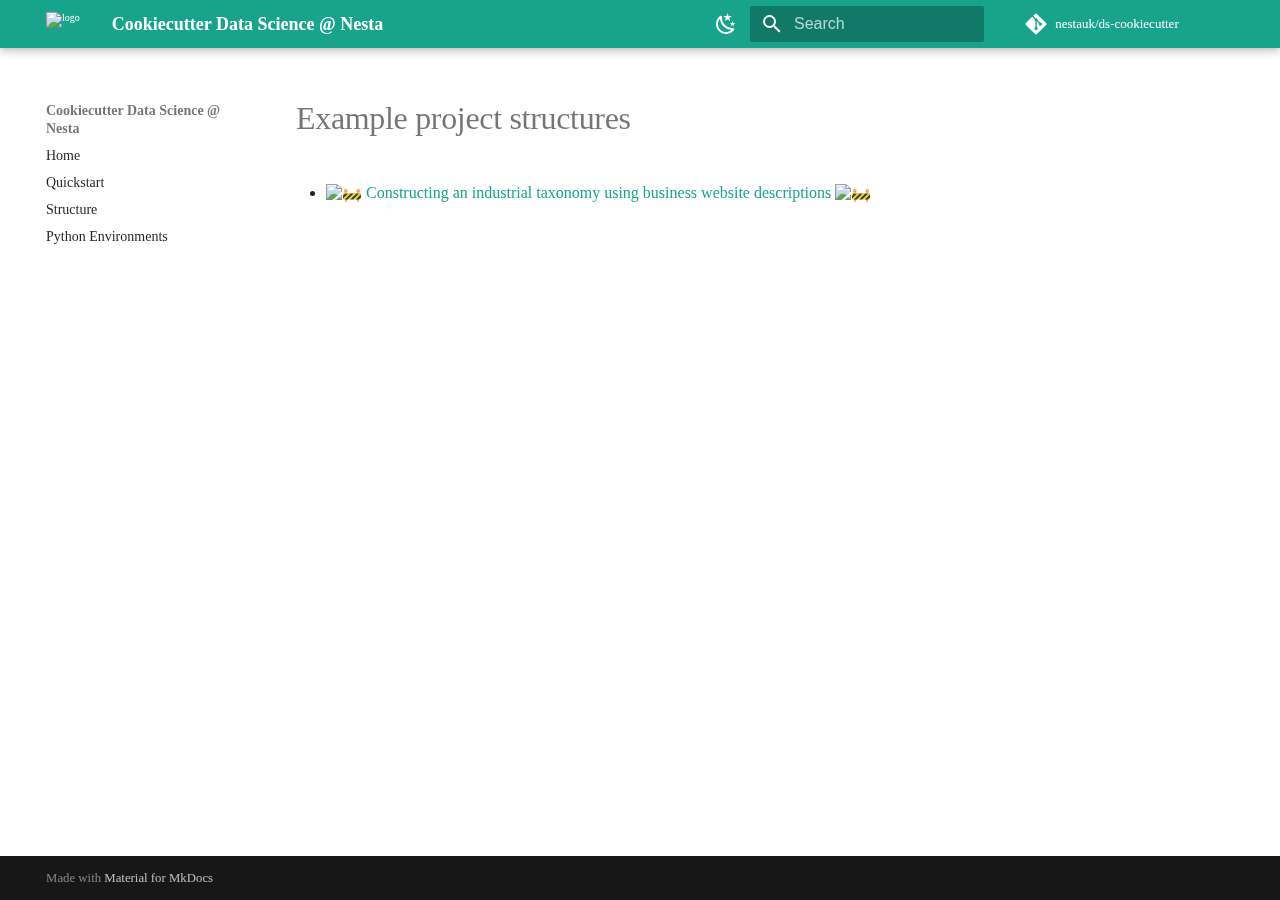
==== commit 87793fbc: "Deployed df43ad7 with MkDocs version: 1.6.1" ====
--- a/examples/index.html
+++ b/examples/index.html
@@ -16,7 +16,7 @@
       
       
       <link rel="icon" href="../favicon.ico">
-      <meta name="generator" content="mkdocs-1.6.1, mkdocs-material-9.6.4">
+      <meta name="generator" content="mkdocs-1.6.1, mkdocs-material-9.6.11">
     
     
       
@@ -24,7 +24,7 @@
       
     
     
-      <link rel="stylesheet" href="../assets/stylesheets/main.8608ea7d.min.css">
+      <link rel="stylesheet" href="../assets/stylesheets/main.4af4bdda.min.css">
       
         
         <link rel="stylesheet" href="../assets/stylesheets/palette.06af60db.min.css">
@@ -147,11 +147,13 @@
     
     
     
-      <label class="md-header__button md-icon" for="__search">
-        
-        <svg xmlns="http://www.w3.org/2000/svg" viewBox="0 0 24 24"><path d="M9.5 3A6.5 6.5 0 0 1 16 9.5c0 1.61-.59 3.09-1.56 4.23l.27.27h.79l5 5-1.5 1.5-5-5v-.79l-.27-.27A6.52 6.52 0 0 1 9.5 16 6.5 6.5 0 0 1 3 9.5 6.5 6.5 0 0 1 9.5 3m0 2C7 5 5 7 5 9.5S7 14 9.5 14 14 12 14 9.5 12 5 9.5 5"/></svg>
-      </label>
-      <div class="md-search" data-md-component="search" role="dialog">
+      
+      
+        <label class="md-header__button md-icon" for="__search">
+          
+          <svg xmlns="http://www.w3.org/2000/svg" viewBox="0 0 24 24"><path d="M9.5 3A6.5 6.5 0 0 1 16 9.5c0 1.61-.59 3.09-1.56 4.23l.27.27h.79l5 5-1.5 1.5-5-5v-.79l-.27-.27A6.52 6.52 0 0 1 9.5 16 6.5 6.5 0 0 1 3 9.5 6.5 6.5 0 0 1 9.5 3m0 2C7 5 5 7 5 9.5S7 14 9.5 14 14 12 14 9.5 12 5 9.5 5"/></svg>
+        </label>
+        <div class="md-search" data-md-component="search" role="dialog">
   <label class="md-search__overlay" for="__search"></label>
   <div class="md-search__inner" role="search">
     <form class="md-search__form" name="search">
@@ -183,6 +185,7 @@
     </div>
   </div>
 </div>
+      
     
     
       <div class="md-header__source">
@@ -254,6 +257,7 @@
       <a href=".." class="md-nav__link">
         
   
+  
   <span class="md-ellipsis">
     Home
     
@@ -275,6 +279,7 @@
       <a href="../quickstart/" class="md-nav__link">
         
   
+  
   <span class="md-ellipsis">
     Quickstart
     
@@ -296,6 +301,7 @@
       <a href="../structure/" class="md-nav__link">
         
   
+  
   <span class="md-ellipsis">
     Structure
     
@@ -316,6 +322,7 @@
     <li class="md-nav__item">
       <a href="../guidelines/" class="md-nav__link">
         
+  
   
   <span class="md-ellipsis">
     Python Environments
@@ -421,10 +428,12 @@
     </div>
     
     
-    <script id="__config" type="application/json">{"base": "..", "features": ["navigation.instant", "navigation.tracking", "navigation.sections", "navigation.top"], "search": "../assets/javascripts/workers/search.f8cc74c7.min.js", "translations": {"clipboard.copied": "Copied to clipboard", "clipboard.copy": "Copy to clipboard", "search.result.more.one": "1 more on this page", "search.result.more.other": "# more on this page", "search.result.none": "No matching documents", "search.result.one": "1 matching document", "search.result.other": "# matching documents", "search.result.placeholder": "Type to start searching", "search.result.term.missing": "Missing", "select.version": "Select version"}}</script>
-    
-    
-      <script src="../assets/javascripts/bundle.f1b6f286.min.js"></script>
+    
+      
+      <script id="__config" type="application/json">{"base": "..", "features": ["navigation.instant", "navigation.tracking", "navigation.sections", "navigation.top"], "search": "../assets/javascripts/workers/search.f8cc74c7.min.js", "tags": null, "translations": {"clipboard.copied": "Copied to clipboard", "clipboard.copy": "Copy to clipboard", "search.result.more.one": "1 more on this page", "search.result.more.other": "# more on this page", "search.result.none": "No matching documents", "search.result.one": "1 matching document", "search.result.other": "# matching documents", "search.result.placeholder": "Type to start searching", "search.result.term.missing": "Missing", "select.version": "Select version"}, "version": null}</script>
+    
+    
+      <script src="../assets/javascripts/bundle.c8b220af.min.js"></script>
       
     
   </body>
--- a/assets/stylesheets/main.4af4bdda.min.css
+++ b/assets/stylesheets/main.4af4bdda.min.css
@@ -0,0 +1 @@
+@charset "UTF-8";html{-webkit-text-size-adjust:none;-moz-text-size-adjust:none;text-size-adjust:none;box-sizing:border-box}*,:after,:before{box-sizing:inherit}@media (prefers-reduced-motion){*,:after,:before{transition:none!important}}body{margin:0}a,button,input,label{-webkit-tap-highlight-color:transparent}a{color:inherit;text-decoration:none}hr{border:0;box-sizing:initial;display:block;height:.05rem;overflow:visible;padding:0}small{font-size:80%}sub,sup{line-height:1em}img{border-style:none}table{border-collapse:initial;border-spacing:0}td,th{font-weight:400;vertical-align:top}button{background:#0000;border:0;font-family:inherit;font-size:inherit;margin:0;padding:0}input{border:0;outline:none}:root{--md-primary-fg-color:#4051b5;--md-primary-fg-color--light:#5d6cc0;--md-primary-fg-color--dark:#303fa1;--md-primary-bg-color:#fff;--md-primary-bg-color--light:#ffffffb3;--md-accent-fg-color:#526cfe;--md-accent-fg-color--transparent:#526cfe1a;--md-accent-bg-color:#fff;--md-accent-bg-color--light:#ffffffb3}[data-md-color-scheme=default]{color-scheme:light}[data-md-color-scheme=default] img[src$="#gh-dark-mode-only"],[data-md-color-scheme=default] img[src$="#only-dark"]{display:none}:root,[data-md-color-scheme=default]{--md-hue:225deg;--md-default-fg-color:#000000de;--md-default-fg-color--light:#0000008a;--md-default-fg-color--lighter:#00000052;--md-default-fg-color--lightest:#00000012;--md-default-bg-color:#fff;--md-default-bg-color--light:#ffffffb3;--md-default-bg-color--lighter:#ffffff4d;--md-default-bg-color--lightest:#ffffff1f;--md-code-fg-color:#36464e;--md-code-bg-color:#f5f5f5;--md-code-hl-color:#4287ff;--md-code-hl-color--light:#4287ff1a;--md-code-hl-number-color:#d52a2a;--md-code-hl-special-color:#db1457;--md-code-hl-function-color:#a846b9;--md-code-hl-constant-color:#6e59d9;--md-code-hl-keyword-color:#3f6ec6;--md-code-hl-string-color:#1c7d4d;--md-code-hl-name-color:var(--md-code-fg-color);--md-code-hl-operator-color:var(--md-default-fg-color--light);--md-code-hl-punctuation-color:var(--md-default-fg-color--light);--md-code-hl-comment-color:var(--md-default-fg-color--light);--md-code-hl-generic-color:var(--md-default-fg-color--light);--md-code-hl-variable-color:var(--md-default-fg-color--light);--md-typeset-color:var(--md-default-fg-color);--md-typeset-a-color:var(--md-primary-fg-color);--md-typeset-del-color:#f5503d26;--md-typeset-ins-color:#0bd57026;--md-typeset-kbd-color:#fafafa;--md-typeset-kbd-accent-color:#fff;--md-typeset-kbd-border-color:#b8b8b8;--md-typeset-mark-color:#ffff0080;--md-typeset-table-color:#0000001f;--md-typeset-table-color--light:rgba(0,0,0,.035);--md-admonition-fg-color:var(--md-default-fg-color);--md-admonition-bg-color:var(--md-default-bg-color);--md-warning-fg-color:#000000de;--md-warning-bg-color:#ff9;--md-footer-fg-color:#fff;--md-footer-fg-color--light:#ffffffb3;--md-footer-fg-color--lighter:#ffffff73;--md-footer-bg-color:#000000de;--md-footer-bg-color--dark:#00000052;--md-shadow-z1:0 0.2rem 0.5rem #0000000d,0 0 0.05rem #0000001a;--md-shadow-z2:0 0.2rem 0.5rem #0000001a,0 0 0.05rem #00000040;--md-shadow-z3:0 0.2rem 0.5rem #0003,0 0 0.05rem #00000059}.md-icon svg{fill:currentcolor;display:block;height:1.2rem;width:1.2rem}body{-webkit-font-smoothing:antialiased;-moz-osx-font-smoothing:grayscale;--md-text-font-family:var(--md-text-font,_),-apple-system,BlinkMacSystemFont,Helvetica,Arial,sans-serif;--md-code-font-family:var(--md-code-font,_),SFMono-Regular,Consolas,Menlo,monospace}aside,body,input{font-feature-settings:"kern","liga";color:var(--md-typeset-color);font-family:var(--md-text-font-family)}code,kbd,pre{font-feature-settings:"kern";font-family:var(--md-code-font-family)}:root{--md-typeset-table-sort-icon:url('data:image/svg+xml;charset=utf-8,<svg xmlns="http://www.w3.org/2000/svg" viewBox="0 0 24 24"><path d="m18 21-4-4h3V7h-3l4-4 4 4h-3v10h3M2 19v-2h10v2M2 13v-2h7v2M2 7V5h4v2z"/></svg>');--md-typeset-table-sort-icon--asc:url('data:image/svg+xml;charset=utf-8,<svg xmlns="http://www.w3.org/2000/svg" viewBox="0 0 24 24"><path d="M19 17h3l-4 4-4-4h3V3h2M2 17h10v2H2M6 5v2H2V5m0 6h7v2H2z"/></svg>');--md-typeset-table-sort-icon--desc:url('data:image/svg+xml;charset=utf-8,<svg xmlns="http://www.w3.org/2000/svg" viewBox="0 0 24 24"><path d="M19 7h3l-4-4-4 4h3v14h2M2 17h10v2H2M6 5v2H2V5m0 6h7v2H2z"/></svg>')}.md-typeset{-webkit-print-color-adjust:exact;color-adjust:exact;font-size:.8rem;line-height:1.6;overflow-wrap:break-word}@media print{.md-typeset{font-size:.68rem}}.md-typeset blockquote,.md-typeset dl,.md-typeset figure,.md-typeset ol,.md-typeset pre,.md-typeset ul{margin-bottom:1em;margin-top:1em}.md-typeset h1{color:var(--md-default-fg-color--light);font-size:2em;line-height:1.3;margin:0 0 1.25em}.md-typeset h1,.md-typeset h2{font-weight:300;letter-spacing:-.01em}.md-typeset h2{font-size:1.5625em;line-height:1.4;margin:1.6em 0 .64em}.md-typeset h3{font-size:1.25em;font-weight:400;letter-spacing:-.01em;line-height:1.5;margin:1.6em 0 .8em}.md-typeset h2+h3{margin-top:.8em}.md-typeset h4{font-weight:700;letter-spacing:-.01em;margin:1em 0}.md-typeset h5,.md-typeset h6{color:var(--md-default-fg-color--light);font-size:.8em;font-weight:700;letter-spacing:-.01em;margin:1.25em 0}.md-typeset h5{text-transform:uppercase}.md-typeset h5 code{text-transform:none}.md-typeset hr{border-bottom:.05rem solid var(--md-default-fg-color--lightest);display:flow-root;margin:1.5em 0}.md-typeset a{color:var(--md-typeset-a-color);word-break:break-word}.md-typeset a,.md-typeset a:before{transition:color 125ms}.md-typeset a:focus,.md-typeset a:hover{color:var(--md-accent-fg-color)}.md-typeset a:focus code,.md-typeset a:hover code{background-color:var(--md-accent-fg-color--transparent)}.md-typeset a code{color:currentcolor;transition:background-color 125ms}.md-typeset a.focus-visible{outline-color:var(--md-accent-fg-color);outline-offset:.2rem}.md-typeset code,.md-typeset kbd,.md-typeset pre{color:var(--md-code-fg-color);direction:ltr;font-variant-ligatures:none}@media print{.md-typeset code,.md-typeset kbd,.md-typeset pre{white-space:pre-wrap}}.md-typeset code{background-color:var(--md-code-bg-color);border-radius:.1rem;-webkit-box-decoration-break:clone;box-decoration-break:clone;font-size:.85em;padding:0 .2941176471em;word-break:break-word}.md-typeset code:not(.focus-visible){-webkit-tap-highlight-color:transparent;outline:none}.md-typeset pre{display:flow-root;line-height:1.4;position:relative}.md-typeset pre>code{-webkit-box-decoration-break:slice;box-decoration-break:slice;box-shadow:none;display:block;margin:0;outline-color:var(--md-accent-fg-color);overflow:auto;padding:.7720588235em 1.1764705882em;scrollbar-color:var(--md-default-fg-color--lighter) #0000;scrollbar-width:thin;touch-action:auto;word-break:normal}.md-typeset pre>code:hover{scrollbar-color:var(--md-accent-fg-color) #0000}.md-typeset pre>code::-webkit-scrollbar{height:.2rem;width:.2rem}.md-typeset pre>code::-webkit-scrollbar-thumb{background-color:var(--md-default-fg-color--lighter)}.md-typeset pre>code::-webkit-scrollbar-thumb:hover{background-color:var(--md-accent-fg-color)}.md-typeset kbd{background-color:var(--md-typeset-kbd-color);border-radius:.1rem;box-shadow:0 .1rem 0 .05rem var(--md-typeset-kbd-border-color),0 .1rem 0 var(--md-typeset-kbd-border-color),0 -.1rem .2rem var(--md-typeset-kbd-accent-color) inset;color:var(--md-default-fg-color);display:inline-block;font-size:.75em;padding:0 .6666666667em;vertical-align:text-top;word-break:break-word}.md-typeset mark{background-color:var(--md-typeset-mark-color);-webkit-box-decoration-break:clone;box-decoration-break:clone;color:inherit;word-break:break-word}.md-typeset abbr{border-bottom:.05rem dotted var(--md-default-fg-color--light);cursor:help;text-decoration:none}.md-typeset small{opacity:.75}[dir=ltr] .md-typeset sub,[dir=ltr] .md-typeset sup{margin-left:.078125em}[dir=rtl] .md-typeset sub,[dir=rtl] .md-typeset sup{margin-right:.078125em}[dir=ltr] .md-typeset blockquote{padding-left:.6rem}[dir=rtl] .md-typeset blockquote{padding-right:.6rem}[dir=ltr] .md-typeset blockquote{border-left:.2rem solid var(--md-default-fg-color--lighter)}[dir=rtl] .md-typeset blockquote{border-right:.2rem solid var(--md-default-fg-color--lighter)}.md-typeset blockquote{color:var(--md-default-fg-color--light);margin-left:0;margin-right:0}.md-typeset ul{list-style-type:disc}.md-typeset ul[type]{list-style-type:revert-layer}[dir=ltr] .md-typeset ol,[dir=ltr] .md-typeset ul{margin-left:.625em}[dir=rtl] .md-typeset ol,[dir=rtl] .md-typeset ul{margin-right:.625em}.md-typeset ol,.md-typeset ul{padding:0}.md-typeset ol:not([hidden]),.md-typeset ul:not([hidden]){display:flow-root}.md-typeset ol ol,.md-typeset ul ol{list-style-type:lower-alpha}.md-typeset ol ol ol,.md-typeset ul ol ol{list-style-type:lower-roman}.md-typeset ol ol ol ol,.md-typeset ul ol ol ol{list-style-type:upper-alpha}.md-typeset ol ol ol ol ol,.md-typeset ul ol ol ol ol{list-style-type:upper-roman}.md-typeset ol[type],.md-typeset ul[type]{list-style-type:revert-layer}[dir=ltr] .md-typeset ol li,[dir=ltr] .md-typeset ul li{margin-left:1.25em}[dir=rtl] .md-typeset ol li,[dir=rtl] .md-typeset ul li{margin-right:1.25em}.md-typeset ol li,.md-typeset ul li{margin-bottom:.5em}.md-typeset ol li blockquote,.md-typeset ol li p,.md-typeset ul li blockquote,.md-typeset ul li p{margin:.5em 0}.md-typeset ol li:last-child,.md-typeset ul li:last-child{margin-bottom:0}[dir=ltr] .md-typeset ol li ol,[dir=ltr] .md-typeset ol li ul,[dir=ltr] .md-typeset ul li ol,[dir=ltr] .md-typeset ul li ul{margin-left:.625em}[dir=rtl] .md-typeset ol li ol,[dir=rtl] .md-typeset ol li ul,[dir=rtl] .md-typeset ul li ol,[dir=rtl] .md-typeset ul li ul{margin-right:.625em}.md-typeset ol li ol,.md-typeset ol li ul,.md-typeset ul li ol,.md-typeset ul li ul{margin-bottom:.5em;margin-top:.5em}[dir=ltr] .md-typeset dd{margin-left:1.875em}[dir=rtl] .md-typeset dd{margin-right:1.875em}.md-typeset dd{margin-bottom:1.5em;margin-top:1em}.md-typeset img,.md-typeset svg,.md-typeset video{height:auto;max-width:100%}.md-typeset img[align=left]{margin:1em 1em 1em 0}.md-typeset img[align=right]{margin:1em 0 1em 1em}.md-typeset img[align]:only-child{margin-top:0}.md-typeset figure{display:flow-root;margin:1em auto;max-width:100%;text-align:center;width:-moz-fit-content;width:fit-content}.md-typeset figure img{display:block;margin:0 auto}.md-typeset figcaption{font-style:italic;margin:1em auto;max-width:24rem}.md-typeset iframe{max-width:100%}.md-typeset table:not([class]){background-color:var(--md-default-bg-color);border:.05rem solid var(--md-typeset-table-color);border-radius:.1rem;display:inline-block;font-size:.64rem;max-width:100%;overflow:auto;touch-action:auto}@media print{.md-typeset table:not([class]){display:table}}.md-typeset table:not([class])+*{margin-top:1.5em}.md-typeset table:not([class]) td>:first-child,.md-typeset table:not([class]) th>:first-child{margin-top:0}.md-typeset table:not([class]) td>:last-child,.md-typeset table:not([class]) th>:last-child{margin-bottom:0}.md-typeset table:not([class]) td:not([align]),.md-typeset table:not([class]) th:not([align]){text-align:left}[dir=rtl] .md-typeset table:not([class]) td:not([align]),[dir=rtl] .md-typeset table:not([class]) th:not([align]){text-align:right}.md-typeset table:not([class]) th{font-weight:700;min-width:5rem;padding:.9375em 1.25em;vertical-align:top}.md-typeset table:not([class]) td{border-top:.05rem solid var(--md-typeset-table-color);padding:.9375em 1.25em;vertical-align:top}.md-typeset table:not([class]) tbody tr{transition:background-color 125ms}.md-typeset table:not([class]) tbody tr:hover{background-color:var(--md-typeset-table-color--light);box-shadow:0 .05rem 0 var(--md-default-bg-color) inset}.md-typeset table:not([class]) a{word-break:normal}.md-typeset table th[role=columnheader]{cursor:pointer}[dir=ltr] .md-typeset table th[role=columnheader]:after{margin-left:.5em}[dir=rtl] .md-typeset table th[role=columnheader]:after{margin-right:.5em}.md-typeset table th[role=columnheader]:after{content:"";display:inline-block;height:1.2em;-webkit-mask-image:var(--md-typeset-table-sort-icon);mask-image:var(--md-typeset-table-sort-icon);-webkit-mask-repeat:no-repeat;mask-repeat:no-repeat;-webkit-mask-size:contain;mask-size:contain;transition:background-color 125ms;vertical-align:text-bottom;width:1.2em}.md-typeset table th[role=columnheader]:hover:after{background-color:var(--md-default-fg-color--lighter)}.md-typeset table th[role=columnheader][aria-sort=ascending]:after{background-color:var(--md-default-fg-color--light);-webkit-mask-image:var(--md-typeset-table-sort-icon--asc);mask-image:var(--md-typeset-table-sort-icon--asc)}.md-typeset table th[role=columnheader][aria-sort=descending]:after{background-color:var(--md-default-fg-color--light);-webkit-mask-image:var(--md-typeset-table-sort-icon--desc);mask-image:var(--md-typeset-table-sort-icon--desc)}.md-typeset__scrollwrap{margin:1em -.8rem;overflow-x:auto;touch-action:auto}.md-typeset__table{display:inline-block;margin-bottom:.5em;padding:0 .8rem}@media print{.md-typeset__table{display:block}}html .md-typeset__table table{display:table;margin:0;overflow:hidden;width:100%}@media screen and (max-width:44.984375em){.md-content__inner>pre{margin:1em -.8rem}.md-content__inner>pre code{border-radius:0}}.md-typeset .md-author{border-radius:100%;display:block;flex-shrink:0;height:1.6rem;overflow:hidden;position:relative;transition:color 125ms,transform 125ms;width:1.6rem}.md-typeset .md-author img{display:block}.md-typeset .md-author--more{background:var(--md-default-fg-color--lightest);color:var(--md-default-fg-color--lighter);font-size:.6rem;font-weight:700;line-height:1.6rem;text-align:center}.md-typeset .md-author--long{height:2.4rem;width:2.4rem}.md-typeset a.md-author{transform:scale(1)}.md-typeset a.md-author img{border-radius:100%;filter:grayscale(100%) opacity(75%);transition:filter 125ms}.md-typeset a.md-author:focus,.md-typeset a.md-author:hover{transform:scale(1.1);z-index:1}.md-typeset a.md-author:focus img,.md-typeset a.md-author:hover img{filter:grayscale(0)}.md-banner{background-color:var(--md-footer-bg-color);color:var(--md-footer-fg-color);overflow:auto}@media print{.md-banner{display:none}}.md-banner--warning{background-color:var(--md-warning-bg-color);color:var(--md-warning-fg-color)}.md-banner__inner{font-size:.7rem;margin:.6rem auto;padding:0 .8rem}[dir=ltr] .md-banner__button{float:right}[dir=rtl] .md-banner__button{float:left}.md-banner__button{color:inherit;cursor:pointer;transition:opacity .25s}.no-js .md-banner__button{display:none}.md-banner__button:hover{opacity:.7}html{font-size:125%;height:100%;overflow-x:hidden}@media screen and (min-width:100em){html{font-size:137.5%}}@media screen and (min-width:125em){html{font-size:150%}}body{background-color:var(--md-default-bg-color);display:flex;flex-direction:column;font-size:.5rem;min-height:100%;position:relative;width:100%}@media print{body{display:block}}@media screen and (max-width:59.984375em){body[data-md-scrolllock]{position:fixed}}.md-grid{margin-left:auto;margin-right:auto;max-width:61rem}.md-container{display:flex;flex-direction:column;flex-grow:1}@media print{.md-container{display:block}}.md-main{flex-grow:1}.md-main__inner{display:flex;height:100%;margin-top:1.5rem}.md-ellipsis{overflow:hidden;text-overflow:ellipsis}.md-toggle{display:none}.md-option{height:0;opacity:0;position:absolute;width:0}.md-option:checked+label:not([hidden]){display:block}.md-option.focus-visible+label{outline-color:var(--md-accent-fg-color);outline-style:auto}.md-skip{background-color:var(--md-default-fg-color);border-radius:.1rem;color:var(--md-default-bg-color);font-size:.64rem;margin:.5rem;opacity:0;outline-color:var(--md-accent-fg-color);padding:.3rem .5rem;position:fixed;transform:translateY(.4rem);z-index:-1}.md-skip:focus{opacity:1;transform:translateY(0);transition:transform .25s cubic-bezier(.4,0,.2,1),opacity 175ms 75ms;z-index:10}@page{margin:25mm}:root{--md-clipboard-icon:url('data:image/svg+xml;charset=utf-8,<svg xmlns="http://www.w3.org/2000/svg" viewBox="0 0 24 24"><path d="M19 21H8V7h11m0-2H8a2 2 0 0 0-2 2v14a2 2 0 0 0 2 2h11a2 2 0 0 0 2-2V7a2 2 0 0 0-2-2m-3-4H4a2 2 0 0 0-2 2v14h2V3h12z"/></svg>')}.md-clipboard{border-radius:.1rem;color:var(--md-default-fg-color--lightest);cursor:pointer;height:1.5em;outline-color:var(--md-accent-fg-color);outline-offset:.1rem;position:absolute;right:.5em;top:.5em;transition:color .25s;width:1.5em;z-index:1}@media print{.md-clipboard{display:none}}.md-clipboard:not(.focus-visible){-webkit-tap-highlight-color:transparent;outline:none}:hover>.md-clipboard{color:var(--md-default-fg-color--light)}.md-clipboard:focus,.md-clipboard:hover{color:var(--md-accent-fg-color)}.md-clipboard:after{background-color:currentcolor;content:"";display:block;height:1.125em;margin:0 auto;-webkit-mask-image:var(--md-clipboard-icon);mask-image:var(--md-clipboard-icon);-webkit-mask-position:center;mask-position:center;-webkit-mask-repeat:no-repeat;mask-repeat:no-repeat;-webkit-mask-size:contain;mask-size:contain;width:1.125em}.md-clipboard--inline{cursor:pointer}.md-clipboard--inline code{transition:color .25s,background-color .25s}.md-clipboard--inline:focus code,.md-clipboard--inline:hover code{background-color:var(--md-accent-fg-color--transparent);color:var(--md-accent-fg-color)}.md-typeset .md-code__content{display:grid}@keyframes consent{0%{opacity:0;transform:translateY(100%)}to{opacity:1;transform:translateY(0)}}@keyframes overlay{0%{opacity:0}to{opacity:1}}.md-consent__overlay{animation:overlay .25s both;-webkit-backdrop-filter:blur(.1rem);backdrop-filter:blur(.1rem);background-color:#0000008a;height:100%;opacity:1;position:fixed;top:0;width:100%;z-index:5}.md-consent__inner{animation:consent .5s cubic-bezier(.1,.7,.1,1) both;background-color:var(--md-default-bg-color);border:0;border-radius:.1rem;bottom:0;box-shadow:0 0 .2rem #0000001a,0 .2rem .4rem #0003;max-height:100%;overflow:auto;padding:0;position:fixed;width:100%;z-index:5}.md-consent__form{padding:.8rem}.md-consent__settings{display:none;margin:1em 0}input:checked+.md-consent__settings{display:block}.md-consent__controls{margin-bottom:.8rem}.md-typeset .md-consent__controls .md-button{display:inline}@media screen and (max-width:44.984375em){.md-typeset .md-consent__controls .md-button{display:block;margin-top:.4rem;text-align:center;width:100%}}.md-consent label{cursor:pointer}.md-content{flex-grow:1;min-width:0}.md-content__inner{margin:0 .8rem 1.2rem;padding-top:.6rem}@media screen and (min-width:76.25em){[dir=ltr] .md-sidebar--primary:not([hidden])~.md-content>.md-content__inner{margin-left:1.2rem}[dir=ltr] .md-sidebar--secondary:not([hidden])~.md-content>.md-content__inner,[dir=rtl] .md-sidebar--primary:not([hidden])~.md-content>.md-content__inner{margin-right:1.2rem}[dir=rtl] .md-sidebar--secondary:not([hidden])~.md-content>.md-content__inner{margin-left:1.2rem}}.md-content__inner:before{content:"";display:block;height:.4rem}.md-content__inner>:last-child{margin-bottom:0}[dir=ltr] .md-content__button{float:right}[dir=rtl] .md-content__button{float:left}[dir=ltr] .md-content__button{margin-left:.4rem}[dir=rtl] .md-content__button{margin-right:.4rem}.md-content__button{margin:.4rem 0;padding:0}@media print{.md-content__button{display:none}}.md-typeset .md-content__button{color:var(--md-default-fg-color--lighter)}.md-content__button svg{display:inline;vertical-align:top}[dir=rtl] .md-content__button svg{transform:scaleX(-1)}[dir=ltr] .md-dialog{right:.8rem}[dir=rtl] .md-dialog{left:.8rem}.md-dialog{background-color:var(--md-default-fg-color);border-radius:.1rem;bottom:.8rem;box-shadow:var(--md-shadow-z3);min-width:11.1rem;opacity:0;padding:.4rem .6rem;pointer-events:none;position:fixed;transform:translateY(100%);transition:transform 0ms .4s,opacity .4s;z-index:4}@media print{.md-dialog{display:none}}.md-dialog--active{opacity:1;pointer-events:auto;transform:translateY(0);transition:transform .4s cubic-bezier(.075,.85,.175,1),opacity .4s}.md-dialog__inner{color:var(--md-default-bg-color);font-size:.7rem}.md-feedback{margin:2em 0 1em;text-align:center}.md-feedback fieldset{border:none;margin:0;padding:0}.md-feedback__title{font-weight:700;margin:1em auto}.md-feedback__inner{position:relative}.md-feedback__list{display:flex;flex-wrap:wrap;place-content:baseline center;position:relative}.md-feedback__list:hover .md-icon:not(:disabled){color:var(--md-default-fg-color--lighter)}:disabled .md-feedback__list{min-height:1.8rem}.md-feedback__icon{color:var(--md-default-fg-color--light);cursor:pointer;flex-shrink:0;margin:0 .1rem;transition:color 125ms}.md-feedback__icon:not(:disabled).md-icon:hover{color:var(--md-accent-fg-color)}.md-feedback__icon:disabled{color:var(--md-default-fg-color--lightest);pointer-events:none}.md-feedback__note{opacity:0;position:relative;transform:translateY(.4rem);transition:transform .4s cubic-bezier(.1,.7,.1,1),opacity .15s}.md-feedback__note>*{margin:0 auto;max-width:16rem}:disabled .md-feedback__note{opacity:1;transform:translateY(0)}@media print{.md-feedback{display:none}}.md-footer{background-color:var(--md-footer-bg-color);color:var(--md-footer-fg-color)}@media print{.md-footer{display:none}}.md-footer__inner{justify-content:space-between;overflow:auto;padding:.2rem}.md-footer__inner:not([hidden]){display:flex}.md-footer__link{align-items:end;display:flex;flex-grow:0.01;margin-bottom:.4rem;margin-top:1rem;max-width:100%;outline-color:var(--md-accent-fg-color);overflow:hidden;transition:opacity .25s}.md-footer__link:focus,.md-footer__link:hover{opacity:.7}[dir=rtl] .md-footer__link svg{transform:scaleX(-1)}@media screen and (max-width:44.984375em){.md-footer__link--prev{flex-shrink:0}.md-footer__link--prev .md-footer__title{display:none}}[dir=ltr] .md-footer__link--next{margin-left:auto}[dir=rtl] .md-footer__link--next{margin-right:auto}.md-footer__link--next{text-align:right}[dir=rtl] .md-footer__link--next{text-align:left}.md-footer__title{flex-grow:1;font-size:.9rem;margin-bottom:.7rem;max-width:calc(100% - 2.4rem);padding:0 1rem;white-space:nowrap}.md-footer__button{margin:.2rem;padding:.4rem}.md-footer__direction{font-size:.64rem;opacity:.7}.md-footer-meta{background-color:var(--md-footer-bg-color--dark)}.md-footer-meta__inner{display:flex;flex-wrap:wrap;justify-content:space-between;padding:.2rem}html .md-footer-meta.md-typeset a{color:var(--md-footer-fg-color--light)}html .md-footer-meta.md-typeset a:focus,html .md-footer-meta.md-typeset a:hover{color:var(--md-footer-fg-color)}.md-copyright{color:var(--md-footer-fg-color--lighter);font-size:.64rem;margin:auto .6rem;padding:.4rem 0;width:100%}@media screen and (min-width:45em){.md-copyright{width:auto}}.md-copyright__highlight{color:var(--md-footer-fg-color--light)}.md-social{display:inline-flex;gap:.2rem;margin:0 .4rem;padding:.2rem 0 .6rem}@media screen and (min-width:45em){.md-social{padding:.6rem 0}}.md-social__link{display:inline-block;height:1.6rem;text-align:center;width:1.6rem}.md-social__link:before{line-height:1.9}.md-social__link svg{fill:currentcolor;max-height:.8rem;vertical-align:-25%}.md-typeset .md-button{border:.1rem solid;border-radius:.1rem;color:var(--md-primary-fg-color);cursor:pointer;display:inline-block;font-weight:700;padding:.625em 2em;transition:color 125ms,background-color 125ms,border-color 125ms}.md-typeset .md-button--primary{background-color:var(--md-primary-fg-color);border-color:var(--md-primary-fg-color);color:var(--md-primary-bg-color)}.md-typeset .md-button:focus,.md-typeset .md-button:hover{background-color:var(--md-accent-fg-color);border-color:var(--md-accent-fg-color);color:var(--md-accent-bg-color)}[dir=ltr] .md-typeset .md-input{border-top-left-radius:.1rem}[dir=ltr] .md-typeset .md-input,[dir=rtl] .md-typeset .md-input{border-top-right-radius:.1rem}[dir=rtl] .md-typeset .md-input{border-top-left-radius:.1rem}.md-typeset .md-input{border-bottom:.1rem solid var(--md-default-fg-color--lighter);box-shadow:var(--md-shadow-z1);font-size:.8rem;height:1.8rem;padding:0 .6rem;transition:border .25s,box-shadow .25s}.md-typeset .md-input:focus,.md-typeset .md-input:hover{border-bottom-color:var(--md-accent-fg-color);box-shadow:var(--md-shadow-z2)}.md-typeset .md-input--stretch{width:100%}.md-header{background-color:var(--md-primary-fg-color);box-shadow:0 0 .2rem #0000,0 .2rem .4rem #0000;color:var(--md-primary-bg-color);display:block;left:0;position:sticky;right:0;top:0;z-index:4}@media print{.md-header{display:none}}.md-header[hidden]{transform:translateY(-100%);transition:transform .25s cubic-bezier(.8,0,.6,1),box-shadow .25s}.md-header--shadow{box-shadow:0 0 .2rem #0000001a,0 .2rem .4rem #0003;transition:transform .25s cubic-bezier(.1,.7,.1,1),box-shadow .25s}.md-header__inner{align-items:center;display:flex;padding:0 .2rem}.md-header__button{color:currentcolor;cursor:pointer;margin:.2rem;outline-color:var(--md-accent-fg-color);padding:.4rem;position:relative;transition:opacity .25s;vertical-align:middle;z-index:1}.md-header__button:hover{opacity:.7}.md-header__button:not([hidden]){display:inline-block}.md-header__button:not(.focus-visible){-webkit-tap-highlight-color:transparent;outline:none}.md-header__button.md-logo{margin:.2rem;padding:.4rem}@media screen and (max-width:76.234375em){.md-header__button.md-logo{display:none}}.md-header__button.md-logo img,.md-header__button.md-logo svg{fill:currentcolor;display:block;height:1.2rem;width:auto}@media screen and (min-width:60em){.md-header__button[for=__search]{display:none}}.no-js .md-header__button[for=__search]{display:none}[dir=rtl] .md-header__button[for=__search] svg{transform:scaleX(-1)}@media screen and (min-width:76.25em){.md-header__button[for=__drawer]{display:none}}.md-header__topic{display:flex;max-width:100%;position:absolute;transition:transform .4s cubic-bezier(.1,.7,.1,1),opacity .15s;white-space:nowrap}.md-header__topic+.md-header__topic{opacity:0;pointer-events:none;transform:translateX(1.25rem);transition:transform .4s cubic-bezier(1,.7,.1,.1),opacity .15s;z-index:-1}[dir=rtl] .md-header__topic+.md-header__topic{transform:translateX(-1.25rem)}.md-header__topic:first-child{font-weight:700}[dir=ltr] .md-header__title{margin-left:1rem;margin-right:.4rem}[dir=rtl] .md-header__title{margin-left:.4rem;margin-right:1rem}.md-header__title{flex-grow:1;font-size:.9rem;height:2.4rem;line-height:2.4rem}.md-header__title--active .md-header__topic{opacity:0;pointer-events:none;transform:translateX(-1.25rem);transition:transform .4s cubic-bezier(1,.7,.1,.1),opacity .15s;z-index:-1}[dir=rtl] .md-header__title--active .md-header__topic{transform:translateX(1.25rem)}.md-header__title--active .md-header__topic+.md-header__topic{opacity:1;pointer-events:auto;transform:translateX(0);transition:transform .4s cubic-bezier(.1,.7,.1,1),opacity .15s;z-index:0}.md-header__title>.md-header__ellipsis{height:100%;position:relative;width:100%}.md-header__option{display:flex;flex-shrink:0;max-width:100%;transition:max-width 0ms .25s,opacity .25s .25s;white-space:nowrap}[data-md-toggle=search]:checked~.md-header .md-header__option{max-width:0;opacity:0;transition:max-width 0ms,opacity 0ms}.md-header__option>input{bottom:0}.md-header__source{display:none}@media screen and (min-width:60em){[dir=ltr] .md-header__source{margin-left:1rem}[dir=rtl] .md-header__source{margin-right:1rem}.md-header__source{display:block;max-width:11.7rem;width:11.7rem}}@media screen and (min-width:76.25em){[dir=ltr] .md-header__source{margin-left:1.4rem}[dir=rtl] .md-header__source{margin-right:1.4rem}}.md-meta{color:var(--md-default-fg-color--light);font-size:.7rem;line-height:1.3}.md-meta__list{display:inline-flex;flex-wrap:wrap;list-style:none;margin:0;padding:0}.md-meta__item:not(:last-child):after{content:"·";margin-left:.2rem;margin-right:.2rem}.md-meta__link{color:var(--md-typeset-a-color)}.md-meta__link:focus,.md-meta__link:hover{color:var(--md-accent-fg-color)}.md-draft{background-color:#ff1744;border-radius:.125em;color:#fff;display:inline-block;font-weight:700;padding-left:.5714285714em;padding-right:.5714285714em}:root{--md-nav-icon--prev:url('data:image/svg+xml;charset=utf-8,<svg xmlns="http://www.w3.org/2000/svg" viewBox="0 0 24 24"><path d="M20 11v2H8l5.5 5.5-1.42 1.42L4.16 12l7.92-7.92L13.5 5.5 8 11z"/></svg>');--md-nav-icon--next:url('data:image/svg+xml;charset=utf-8,<svg xmlns="http://www.w3.org/2000/svg" viewBox="0 0 24 24"><path d="M8.59 16.58 13.17 12 8.59 7.41 10 6l6 6-6 6z"/></svg>');--md-toc-icon:url('data:image/svg+xml;charset=utf-8,<svg xmlns="http://www.w3.org/2000/svg" viewBox="0 0 24 24"><path d="M3 9h14V7H3zm0 4h14v-2H3zm0 4h14v-2H3zm16 0h2v-2h-2zm0-10v2h2V7zm0 6h2v-2h-2z"/></svg>')}.md-nav{font-size:.7rem;line-height:1.3}.md-nav__title{color:var(--md-default-fg-color--light);display:block;font-weight:700;overflow:hidden;padding:0 .6rem;text-overflow:ellipsis}.md-nav__title .md-nav__button{display:none}.md-nav__title .md-nav__button img{height:100%;width:auto}.md-nav__title .md-nav__button.md-logo img,.md-nav__title .md-nav__button.md-logo svg{fill:currentcolor;display:block;height:2.4rem;max-width:100%;object-fit:contain;width:auto}.md-nav__list{list-style:none;margin:0;padding:0}.md-nav__link{align-items:flex-start;display:flex;gap:.4rem;margin-top:.625em;scroll-snap-align:start;transition:color 125ms}.md-nav__link--passed{color:var(--md-default-fg-color--light)}.md-nav__item .md-nav__link--active,.md-nav__item .md-nav__link--active code{color:var(--md-typeset-a-color)}.md-nav__link .md-ellipsis{position:relative}[dir=ltr] .md-nav__link .md-icon:last-child{margin-left:auto}[dir=rtl] .md-nav__link .md-icon:last-child{margin-right:auto}.md-nav__link svg{fill:currentcolor;flex-shrink:0;height:1.3em;position:relative}.md-nav__link[for]:focus,.md-nav__link[for]:hover,.md-nav__link[href]:focus,.md-nav__link[href]:hover{color:var(--md-accent-fg-color);cursor:pointer}.md-nav__link.focus-visible{outline-color:var(--md-accent-fg-color);outline-offset:.2rem}.md-nav--primary .md-nav__link[for=__toc]{display:none}.md-nav--primary .md-nav__link[for=__toc] .md-icon:after{background-color:currentcolor;display:block;height:100%;-webkit-mask-image:var(--md-toc-icon);mask-image:var(--md-toc-icon);width:100%}.md-nav--primary .md-nav__link[for=__toc]~.md-nav{display:none}.md-nav__container>.md-nav__link{margin-top:0}.md-nav__container>.md-nav__link:first-child{flex-grow:1;min-width:0}.md-nav__icon{flex-shrink:0}.md-nav__source{display:none}@media screen and (max-width:76.234375em){.md-nav--primary,.md-nav--primary .md-nav{background-color:var(--md-default-bg-color);display:flex;flex-direction:column;height:100%;left:0;position:absolute;right:0;top:0;z-index:1}.md-nav--primary .md-nav__item,.md-nav--primary .md-nav__title{font-size:.8rem;line-height:1.5}.md-nav--primary .md-nav__title{background-color:var(--md-default-fg-color--lightest);color:var(--md-default-fg-color--light);cursor:pointer;height:5.6rem;line-height:2.4rem;padding:3rem .8rem .2rem;position:relative;white-space:nowrap}[dir=ltr] .md-nav--primary .md-nav__title .md-nav__icon{left:.4rem}[dir=rtl] .md-nav--primary .md-nav__title .md-nav__icon{right:.4rem}.md-nav--primary .md-nav__title .md-nav__icon{display:block;height:1.2rem;margin:.2rem;position:absolute;top:.4rem;width:1.2rem}.md-nav--primary .md-nav__title .md-nav__icon:after{background-color:currentcolor;content:"";display:block;height:100%;-webkit-mask-image:var(--md-nav-icon--prev);mask-image:var(--md-nav-icon--prev);-webkit-mask-position:center;mask-position:center;-webkit-mask-repeat:no-repeat;mask-repeat:no-repeat;-webkit-mask-size:contain;mask-size:contain;width:100%}.md-nav--primary .md-nav__title~.md-nav__list{background-color:var(--md-default-bg-color);box-shadow:0 .05rem 0 var(--md-default-fg-color--lightest) inset;overflow-y:auto;scroll-snap-type:y mandatory;touch-action:pan-y}.md-nav--primary .md-nav__title~.md-nav__list>:first-child{border-top:0}.md-nav--primary .md-nav__title[for=__drawer]{background-color:var(--md-primary-fg-color);color:var(--md-primary-bg-color);font-weight:700}.md-nav--primary .md-nav__title .md-logo{display:block;left:.2rem;margin:.2rem;padding:.4rem;position:absolute;right:.2rem;top:.2rem}.md-nav--primary .md-nav__list{flex:1}.md-nav--primary .md-nav__item{border-top:.05rem solid var(--md-default-fg-color--lightest)}.md-nav--primary .md-nav__item--active>.md-nav__link{color:var(--md-typeset-a-color)}.md-nav--primary .md-nav__item--active>.md-nav__link:focus,.md-nav--primary .md-nav__item--active>.md-nav__link:hover{color:var(--md-accent-fg-color)}.md-nav--primary .md-nav__link{margin-top:0;padding:.6rem .8rem}.md-nav--primary .md-nav__link svg{margin-top:.1em}.md-nav--primary .md-nav__link>.md-nav__link{padding:0}[dir=ltr] .md-nav--primary .md-nav__link .md-nav__icon{margin-right:-.2rem}[dir=rtl] .md-nav--primary .md-nav__link .md-nav__icon{margin-left:-.2rem}.md-nav--primary .md-nav__link .md-nav__icon{font-size:1.2rem;height:1.2rem;width:1.2rem}.md-nav--primary .md-nav__link .md-nav__icon:after{background-color:currentcolor;content:"";display:block;height:100%;-webkit-mask-image:var(--md-nav-icon--next);mask-image:var(--md-nav-icon--next);-webkit-mask-position:center;mask-position:center;-webkit-mask-repeat:no-repeat;mask-repeat:no-repeat;-webkit-mask-size:contain;mask-size:contain;width:100%}[dir=rtl] .md-nav--primary .md-nav__icon:after{transform:scale(-1)}.md-nav--primary .md-nav--secondary .md-nav{background-color:initial;position:static}[dir=ltr] .md-nav--primary .md-nav--secondary .md-nav .md-nav__link{padding-left:1.4rem}[dir=rtl] .md-nav--primary .md-nav--secondary .md-nav .md-nav__link{padding-right:1.4rem}[dir=ltr] .md-nav--primary .md-nav--secondary .md-nav .md-nav .md-nav__link{padding-left:2rem}[dir=rtl] .md-nav--primary .md-nav--secondary .md-nav .md-nav .md-nav__link{padding-right:2rem}[dir=ltr] .md-nav--primary .md-nav--secondary .md-nav .md-nav .md-nav .md-nav__link{padding-left:2.6rem}[dir=rtl] .md-nav--primary .md-nav--secondary .md-nav .md-nav .md-nav .md-nav__link{padding-right:2.6rem}[dir=ltr] .md-nav--primary .md-nav--secondary .md-nav .md-nav .md-nav .md-nav .md-nav__link{padding-left:3.2rem}[dir=rtl] .md-nav--primary .md-nav--secondary .md-nav .md-nav .md-nav .md-nav .md-nav__link{padding-right:3.2rem}.md-nav--secondary{background-color:initial}.md-nav__toggle~.md-nav{display:flex;opacity:0;transform:translateX(100%);transition:transform .25s cubic-bezier(.8,0,.6,1),opacity 125ms 50ms}[dir=rtl] .md-nav__toggle~.md-nav{transform:translateX(-100%)}.md-nav__toggle:checked~.md-nav{opacity:1;transform:translateX(0);transition:transform .25s cubic-bezier(.4,0,.2,1),opacity 125ms 125ms}.md-nav__toggle:checked~.md-nav>.md-nav__list{-webkit-backface-visibility:hidden;backface-visibility:hidden}}@media screen and (max-width:59.984375em){.md-nav--primary .md-nav__link[for=__toc]{display:flex}.md-nav--primary .md-nav__link[for=__toc] .md-icon:after{content:""}.md-nav--primary .md-nav__link[for=__toc]+.md-nav__link{display:none}.md-nav--primary .md-nav__link[for=__toc]~.md-nav{display:flex}.md-nav__source{background-color:var(--md-primary-fg-color--dark);color:var(--md-primary-bg-color);display:block;padding:0 .2rem}}@media screen and (min-width:60em) and (max-width:76.234375em){.md-nav--integrated .md-nav__link[for=__toc]{display:flex}.md-nav--integrated .md-nav__link[for=__toc] .md-icon:after{content:""}.md-nav--integrated .md-nav__link[for=__toc]+.md-nav__link{display:none}.md-nav--integrated .md-nav__link[for=__toc]~.md-nav{display:flex}}@media screen and (min-width:60em){.md-nav{margin-bottom:-.4rem}.md-nav--secondary .md-nav__title{background:var(--md-default-bg-color);box-shadow:0 0 .4rem .4rem var(--md-default-bg-color);position:sticky;top:0;z-index:1}.md-nav--secondary .md-nav__title[for=__toc]{scroll-snap-align:start}.md-nav--secondary .md-nav__title .md-nav__icon{display:none}[dir=ltr] .md-nav--secondary .md-nav__list{padding-left:.6rem}[dir=rtl] .md-nav--secondary .md-nav__list{padding-right:.6rem}.md-nav--secondary .md-nav__list{padding-bottom:.4rem}[dir=ltr] .md-nav--secondary .md-nav__item>.md-nav__link{margin-right:.4rem}[dir=rtl] .md-nav--secondary .md-nav__item>.md-nav__link{margin-left:.4rem}}@media screen and (min-width:76.25em){.md-nav{margin-bottom:-.4rem;transition:max-height .25s cubic-bezier(.86,0,.07,1)}.md-nav--primary .md-nav__title{background:var(--md-default-bg-color);box-shadow:0 0 .4rem .4rem var(--md-default-bg-color);position:sticky;top:0;z-index:1}.md-nav--primary .md-nav__title[for=__drawer]{scroll-snap-align:start}.md-nav--primary .md-nav__title .md-nav__icon{display:none}[dir=ltr] .md-nav--primary .md-nav__list{padding-left:.6rem}[dir=rtl] .md-nav--primary .md-nav__list{padding-right:.6rem}.md-nav--primary .md-nav__list{padding-bottom:.4rem}[dir=ltr] .md-nav--primary .md-nav__item>.md-nav__link{margin-right:.4rem}[dir=rtl] .md-nav--primary .md-nav__item>.md-nav__link{margin-left:.4rem}.md-nav__toggle~.md-nav{display:grid;grid-template-rows:minmax(.4rem,0fr);opacity:0;transition:grid-template-rows .25s cubic-bezier(.86,0,.07,1),opacity .25s,visibility 0ms .25s;visibility:collapse}.md-nav__toggle~.md-nav>.md-nav__list{overflow:hidden}.md-nav__toggle.md-toggle--indeterminate~.md-nav,.md-nav__toggle:checked~.md-nav{grid-template-rows:minmax(.4rem,1fr);opacity:1;transition:grid-template-rows .25s cubic-bezier(.86,0,.07,1),opacity .15s .1s,visibility 0ms;visibility:visible}.md-nav__toggle.md-toggle--indeterminate~.md-nav{transition:none}.md-nav__item--nested>.md-nav>.md-nav__title{display:none}.md-nav__item--section{display:block;margin:1.25em 0}.md-nav__item--section:last-child{margin-bottom:0}.md-nav__item--section>.md-nav__link{font-weight:700}.md-nav__item--section>.md-nav__link[for]{color:var(--md-default-fg-color--light)}.md-nav__item--section>.md-nav__link:not(.md-nav__container){pointer-events:none}.md-nav__item--section>.md-nav__link .md-icon,.md-nav__item--section>.md-nav__link>[for]{display:none}[dir=ltr] .md-nav__item--section>.md-nav{margin-left:-.6rem}[dir=rtl] .md-nav__item--section>.md-nav{margin-right:-.6rem}.md-nav__item--section>.md-nav{display:block;opacity:1;visibility:visible}.md-nav__item--section>.md-nav>.md-nav__list>.md-nav__item{padding:0}.md-nav__icon{border-radius:100%;height:.9rem;transition:background-color .25s;width:.9rem}.md-nav__icon:hover{background-color:var(--md-accent-fg-color--transparent)}.md-nav__icon:after{background-color:currentcolor;border-radius:100%;content:"";display:inline-block;height:100%;-webkit-mask-image:var(--md-nav-icon--next);mask-image:var(--md-nav-icon--next);-webkit-mask-position:center;mask-position:center;-webkit-mask-repeat:no-repeat;mask-repeat:no-repeat;-webkit-mask-size:contain;mask-size:contain;transition:transform .25s;vertical-align:-.1rem;width:100%}[dir=rtl] .md-nav__icon:after{transform:rotate(180deg)}.md-nav__item--nested .md-nav__toggle:checked~.md-nav__link .md-nav__icon:after,.md-nav__item--nested .md-toggle--indeterminate~.md-nav__link .md-nav__icon:after{transform:rotate(90deg)}.md-nav--lifted>.md-nav__list>.md-nav__item,.md-nav--lifted>.md-nav__title{display:none}.md-nav--lifted>.md-nav__list>.md-nav__item--active{display:block}.md-nav--lifted>.md-nav__list>.md-nav__item--active>.md-nav__link{background:var(--md-default-bg-color);box-shadow:0 0 .4rem .4rem var(--md-default-bg-color);margin-top:0;position:sticky;top:0;z-index:1}.md-nav--lifted>.md-nav__list>.md-nav__item--active>.md-nav__link:not(.md-nav__container){pointer-events:none}.md-nav--lifted>.md-nav__list>.md-nav__item--active.md-nav__item--section{margin:0}[dir=ltr] .md-nav--lifted>.md-nav__list>.md-nav__item>.md-nav:not(.md-nav--secondary){margin-left:-.6rem}[dir=rtl] .md-nav--lifted>.md-nav__list>.md-nav__item>.md-nav:not(.md-nav--secondary){margin-right:-.6rem}.md-nav--lifted>.md-nav__list>.md-nav__item>[for]{color:var(--md-default-fg-color--light)}.md-nav--lifted .md-nav[data-md-level="1"]{grid-template-rows:minmax(.4rem,1fr);opacity:1;visibility:visible}[dir=ltr] .md-nav--integrated>.md-nav__list>.md-nav__item--active .md-nav--secondary{border-left:.05rem solid var(--md-primary-fg-color)}[dir=rtl] .md-nav--integrated>.md-nav__list>.md-nav__item--active .md-nav--secondary{border-right:.05rem solid var(--md-primary-fg-color)}.md-nav--integrated>.md-nav__list>.md-nav__item--active .md-nav--secondary{display:block;margin-bottom:1.25em;opacity:1;visibility:visible}.md-nav--integrated>.md-nav__list>.md-nav__item--active .md-nav--secondary>.md-nav__list{overflow:visible;padding-bottom:0}.md-nav--integrated>.md-nav__list>.md-nav__item--active .md-nav--secondary>.md-nav__title{display:none}}.md-pagination{font-size:.8rem;font-weight:700;gap:.4rem}.md-pagination,.md-pagination>*{align-items:center;display:flex;justify-content:center}.md-pagination>*{border-radius:.2rem;height:1.8rem;min-width:1.8rem;text-align:center}.md-pagination__current{background-color:var(--md-default-fg-color--lightest);color:var(--md-default-fg-color--light)}.md-pagination__link{transition:color 125ms,background-color 125ms}.md-pagination__link:focus,.md-pagination__link:hover{background-color:var(--md-accent-fg-color--transparent);color:var(--md-accent-fg-color)}.md-pagination__link:focus svg,.md-pagination__link:hover svg{color:var(--md-accent-fg-color)}.md-pagination__link.focus-visible{outline-color:var(--md-accent-fg-color);outline-offset:.2rem}.md-pagination__link svg{fill:currentcolor;color:var(--md-default-fg-color--lighter);display:block;max-height:100%;width:1.2rem}.md-post__back{border-bottom:.05rem solid var(--md-default-fg-color--lightest);margin-bottom:1.2rem;padding-bottom:1.2rem}@media screen and (max-width:76.234375em){.md-post__back{display:none}}[dir=rtl] .md-post__back svg{transform:scaleX(-1)}.md-post__authors{display:flex;flex-direction:column;gap:.6rem;margin:0 .6rem 1.2rem}.md-post .md-post__meta a{transition:color 125ms}.md-post .md-post__meta a:focus,.md-post .md-post__meta a:hover{color:var(--md-accent-fg-color)}.md-post__title{color:var(--md-default-fg-color--light);font-weight:700}.md-post--excerpt{margin-bottom:3.2rem}.md-post--excerpt .md-post__header{align-items:center;display:flex;gap:.6rem;min-height:1.6rem}.md-post--excerpt .md-post__authors{align-items:center;display:inline-flex;flex-direction:row;gap:.2rem;margin:0;min-height:2.4rem}[dir=ltr] .md-post--excerpt .md-post__meta .md-meta__list{margin-right:.4rem}[dir=rtl] .md-post--excerpt .md-post__meta .md-meta__list{margin-left:.4rem}.md-post--excerpt .md-post__content>:first-child{--md-scroll-margin:6rem;margin-top:0}.md-post>.md-nav--secondary{margin:1em 0}.md-profile{align-items:center;display:flex;font-size:.7rem;gap:.6rem;line-height:1.4;width:100%}.md-profile__description{flex-grow:1}.md-content--post{display:flex}@media screen and (max-width:76.234375em){.md-content--post{flex-flow:column-reverse}}.md-content--post>.md-content__inner{flex-grow:1;min-width:0}@media screen and (min-width:76.25em){[dir=ltr] .md-content--post>.md-content__inner{margin-left:1.2rem}[dir=rtl] .md-content--post>.md-content__inner{margin-right:1.2rem}}@media screen and (max-width:76.234375em){.md-sidebar.md-sidebar--post{padding:0;position:static;width:100%}.md-sidebar.md-sidebar--post .md-sidebar__scrollwrap{overflow:visible}.md-sidebar.md-sidebar--post .md-sidebar__inner{padding:0}.md-sidebar.md-sidebar--post .md-post__meta{margin-left:.6rem;margin-right:.6rem}.md-sidebar.md-sidebar--post .md-nav__item{border:none;display:inline}.md-sidebar.md-sidebar--post .md-nav__list{display:inline-flex;flex-wrap:wrap;gap:.6rem;padding-bottom:.6rem;padding-top:.6rem}.md-sidebar.md-sidebar--post .md-nav__link{padding:0}.md-sidebar.md-sidebar--post .md-nav{height:auto;margin-bottom:0;position:static}}:root{--md-progress-value:0;--md-progress-delay:400ms}.md-progress{background:var(--md-primary-bg-color);height:.075rem;opacity:min(clamp(0,var(--md-progress-value),1),clamp(0,100 - var(--md-progress-value),1));position:fixed;top:0;transform:scaleX(calc(var(--md-progress-value)*1%));transform-origin:left;transition:transform .5s cubic-bezier(.19,1,.22,1),opacity .25s var(--md-progress-delay);width:100%;z-index:4}:root{--md-search-result-icon:url('data:image/svg+xml;charset=utf-8,<svg xmlns="http://www.w3.org/2000/svg" viewBox="0 0 24 24"><path d="M14 2H6a2 2 0 0 0-2 2v16a2 2 0 0 0 2 2h7c-.41-.25-.8-.56-1.14-.9-.33-.33-.61-.7-.86-1.1H6V4h7v5h5v1.18c.71.16 1.39.43 2 .82V8zm6.31 16.9c1.33-2.11.69-4.9-1.4-6.22-2.11-1.33-4.91-.68-6.22 1.4-1.34 2.11-.69 4.89 1.4 6.22 1.46.93 3.32.93 4.79.02L22 23.39 23.39 22zm-3.81.1a2.5 2.5 0 0 1-2.5-2.5 2.5 2.5 0 0 1 2.5-2.5 2.5 2.5 0 0 1 2.5 2.5 2.5 2.5 0 0 1-2.5 2.5"/></svg>')}.md-search{position:relative}@media screen and (min-width:60em){.md-search{padding:.2rem 0}}.no-js .md-search{display:none}.md-search__overlay{opacity:0;z-index:1}@media screen and (max-width:59.984375em){[dir=ltr] .md-search__overlay{left:-2.2rem}[dir=rtl] .md-search__overlay{right:-2.2rem}.md-search__overlay{background-color:var(--md-default-bg-color);border-radius:1rem;height:2rem;overflow:hidden;pointer-events:none;position:absolute;top:-1rem;transform-origin:center;transition:transform .3s .1s,opacity .2s .2s;width:2rem}[data-md-toggle=search]:checked~.md-header .md-search__overlay{opacity:1;transition:transform .4s,opacity .1s}}@media screen and (min-width:60em){[dir=ltr] .md-search__overlay{left:0}[dir=rtl] .md-search__overlay{right:0}.md-search__overlay{background-color:#0000008a;cursor:pointer;height:0;position:fixed;top:0;transition:width 0ms .25s,height 0ms .25s,opacity .25s;width:0}[data-md-toggle=search]:checked~.md-header .md-search__overlay{height:200vh;opacity:1;transition:width 0ms,height 0ms,opacity .25s;width:100%}}@media screen and (max-width:29.984375em){[data-md-toggle=search]:checked~.md-header .md-search__overlay{transform:scale(45)}}@media screen and (min-width:30em) and (max-width:44.984375em){[data-md-toggle=search]:checked~.md-header .md-search__overlay{transform:scale(60)}}@media screen and (min-width:45em) and (max-width:59.984375em){[data-md-toggle=search]:checked~.md-header .md-search__overlay{transform:scale(75)}}.md-search__inner{-webkit-backface-visibility:hidden;backface-visibility:hidden}@media screen and (max-width:59.984375em){[dir=ltr] .md-search__inner{left:0}[dir=rtl] .md-search__inner{right:0}.md-search__inner{height:0;opacity:0;overflow:hidden;position:fixed;top:0;transform:translateX(5%);transition:width 0ms .3s,height 0ms .3s,transform .15s cubic-bezier(.4,0,.2,1) .15s,opacity .15s .15s;width:0;z-index:2}[dir=rtl] .md-search__inner{transform:translateX(-5%)}[data-md-toggle=search]:checked~.md-header .md-search__inner{height:100%;opacity:1;transform:translateX(0);transition:width 0ms 0ms,height 0ms 0ms,transform .15s cubic-bezier(.1,.7,.1,1) .15s,opacity .15s .15s;width:100%}}@media screen and (min-width:60em){[dir=ltr] .md-search__inner{float:right}[dir=rtl] .md-search__inner{float:left}.md-search__inner{padding:.1rem 0;position:relative;transition:width .25s cubic-bezier(.1,.7,.1,1);width:11.7rem}}@media screen and (min-width:60em) and (max-width:76.234375em){[data-md-toggle=search]:checked~.md-header .md-search__inner{width:23.4rem}}@media screen and (min-width:76.25em){[data-md-toggle=search]:checked~.md-header .md-search__inner{width:34.4rem}}.md-search__form{background-color:var(--md-default-bg-color);box-shadow:0 0 .6rem #0000;height:2.4rem;position:relative;transition:color .25s,background-color .25s;z-index:2}@media screen and (min-width:60em){.md-search__form{background-color:#00000042;border-radius:.1rem;height:1.8rem}.md-search__form:hover{background-color:#ffffff1f}}[data-md-toggle=search]:checked~.md-header .md-search__form{background-color:var(--md-default-bg-color);border-radius:.1rem .1rem 0 0;box-shadow:0 0 .6rem #00000012;color:var(--md-default-fg-color)}[dir=ltr] .md-search__input{padding-left:3.6rem;padding-right:2.2rem}[dir=rtl] .md-search__input{padding-left:2.2rem;padding-right:3.6rem}.md-search__input{background:#0000;font-size:.9rem;height:100%;position:relative;text-overflow:ellipsis;width:100%;z-index:2}.md-search__input::placeholder{transition:color .25s}.md-search__input::placeholder,.md-search__input~.md-search__icon{color:var(--md-default-fg-color--light)}.md-search__input::-ms-clear{display:none}@media screen and (max-width:59.984375em){.md-search__input{font-size:.9rem;height:2.4rem;width:100%}}@media screen and (min-width:60em){[dir=ltr] .md-search__input{padding-left:2.2rem}[dir=rtl] .md-search__input{padding-right:2.2rem}.md-search__input{color:inherit;font-size:.8rem}.md-search__input::placeholder{color:var(--md-primary-bg-color--light)}.md-search__input+.md-search__icon{color:var(--md-primary-bg-color)}[data-md-toggle=search]:checked~.md-header .md-search__input{text-overflow:clip}[data-md-toggle=search]:checked~.md-header .md-search__input+.md-search__icon{color:var(--md-default-fg-color--light)}[data-md-toggle=search]:checked~.md-header .md-search__input::placeholder{color:#0000}}.md-search__icon{cursor:pointer;display:inline-block;height:1.2rem;transition:color .25s,opacity .25s;width:1.2rem}.md-search__icon:hover{opacity:.7}[dir=ltr] .md-search__icon[for=__search]{left:.5rem}[dir=rtl] .md-search__icon[for=__search]{right:.5rem}.md-search__icon[for=__search]{position:absolute;top:.3rem;z-index:2}[dir=rtl] .md-search__icon[for=__search] svg{transform:scaleX(-1)}@media screen and (max-width:59.984375em){[dir=ltr] .md-search__icon[for=__search]{left:.8rem}[dir=rtl] .md-search__icon[for=__search]{right:.8rem}.md-search__icon[for=__search]{top:.6rem}.md-search__icon[for=__search] svg:first-child{display:none}}@media screen and (min-width:60em){.md-search__icon[for=__search]{pointer-events:none}.md-search__icon[for=__search] svg:last-child{display:none}}[dir=ltr] .md-search__options{right:.5rem}[dir=rtl] .md-search__options{left:.5rem}.md-search__options{pointer-events:none;position:absolute;top:.3rem;z-index:2}@media screen and (max-width:59.984375em){[dir=ltr] .md-search__options{right:.8rem}[dir=rtl] .md-search__options{left:.8rem}.md-search__options{top:.6rem}}[dir=ltr] .md-search__options>.md-icon{margin-left:.2rem}[dir=rtl] .md-search__options>.md-icon{margin-right:.2rem}.md-search__options>.md-icon{color:var(--md-default-fg-color--light);opacity:0;transform:scale(.75);transition:transform .15s cubic-bezier(.1,.7,.1,1),opacity .15s}.md-search__options>.md-icon:not(.focus-visible){-webkit-tap-highlight-color:transparent;outline:none}[data-md-toggle=search]:checked~.md-header .md-search__input:valid~.md-search__options>.md-icon{opacity:1;pointer-events:auto;transform:scale(1)}[data-md-toggle=search]:checked~.md-header .md-search__input:valid~.md-search__options>.md-icon:hover{opacity:.7}[dir=ltr] .md-search__suggest{padding-left:3.6rem;padding-right:2.2rem}[dir=rtl] .md-search__suggest{padding-left:2.2rem;padding-right:3.6rem}.md-search__suggest{align-items:center;color:var(--md-default-fg-color--lighter);display:flex;font-size:.9rem;height:100%;opacity:0;position:absolute;top:0;transition:opacity 50ms;white-space:nowrap;width:100%}@media screen and (min-width:60em){[dir=ltr] .md-search__suggest{padding-left:2.2rem}[dir=rtl] .md-search__suggest{padding-right:2.2rem}.md-search__suggest{font-size:.8rem}}[data-md-toggle=search]:checked~.md-header .md-search__suggest{opacity:1;transition:opacity .3s .1s}[dir=ltr] .md-search__output{border-bottom-left-radius:.1rem}[dir=ltr] .md-search__output,[dir=rtl] .md-search__output{border-bottom-right-radius:.1rem}[dir=rtl] .md-search__output{border-bottom-left-radius:.1rem}.md-search__output{overflow:hidden;position:absolute;width:100%;z-index:1}@media screen and (max-width:59.984375em){.md-search__output{bottom:0;top:2.4rem}}@media screen and (min-width:60em){.md-search__output{opacity:0;top:1.9rem;transition:opacity .4s}[data-md-toggle=search]:checked~.md-header .md-search__output{box-shadow:var(--md-shadow-z3);opacity:1}}.md-search__scrollwrap{-webkit-backface-visibility:hidden;backface-visibility:hidden;background-color:var(--md-default-bg-color);height:100%;overflow-y:auto;touch-action:pan-y}@media (-webkit-max-device-pixel-ratio:1),(max-resolution:1dppx){.md-search__scrollwrap{transform:translateZ(0)}}@media screen and (min-width:60em) and (max-width:76.234375em){.md-search__scrollwrap{width:23.4rem}}@media screen and (min-width:76.25em){.md-search__scrollwrap{width:34.4rem}}@media screen and (min-width:60em){.md-search__scrollwrap{max-height:0;scrollbar-color:var(--md-default-fg-color--lighter) #0000;scrollbar-width:thin}[data-md-toggle=search]:checked~.md-header .md-search__scrollwrap{max-height:75vh}.md-search__scrollwrap:hover{scrollbar-color:var(--md-accent-fg-color) #0000}.md-search__scrollwrap::-webkit-scrollbar{height:.2rem;width:.2rem}.md-search__scrollwrap::-webkit-scrollbar-thumb{background-color:var(--md-default-fg-color--lighter)}.md-search__scrollwrap::-webkit-scrollbar-thumb:hover{background-color:var(--md-accent-fg-color)}}.md-search-result{color:var(--md-default-fg-color);word-break:break-word}.md-search-result__meta{background-color:var(--md-default-fg-color--lightest);color:var(--md-default-fg-color--light);font-size:.64rem;line-height:1.8rem;padding:0 .8rem;scroll-snap-align:start}@media screen and (min-width:60em){[dir=ltr] .md-search-result__meta{padding-left:2.2rem}[dir=rtl] .md-search-result__meta{padding-right:2.2rem}}.md-search-result__list{list-style:none;margin:0;padding:0;-webkit-user-select:none;user-select:none}.md-search-result__item{box-shadow:0 -.05rem var(--md-default-fg-color--lightest)}.md-search-result__item:first-child{box-shadow:none}.md-search-result__link{display:block;outline:none;scroll-snap-align:start;transition:background-color .25s}.md-search-result__link:focus,.md-search-result__link:hover{background-color:var(--md-accent-fg-color--transparent)}.md-search-result__link:last-child p:last-child{margin-bottom:.6rem}.md-search-result__more>summary{cursor:pointer;display:block;outline:none;position:sticky;scroll-snap-align:start;top:0;z-index:1}.md-search-result__more>summary::marker{display:none}.md-search-result__more>summary::-webkit-details-marker{display:none}.md-search-result__more>summary>div{color:var(--md-typeset-a-color);font-size:.64rem;padding:.75em .8rem;transition:color .25s,background-color .25s}@media screen and (min-width:60em){[dir=ltr] .md-search-result__more>summary>div{padding-left:2.2rem}[dir=rtl] .md-search-result__more>summary>div{padding-right:2.2rem}}.md-search-result__more>summary:focus>div,.md-search-result__more>summary:hover>div{background-color:var(--md-accent-fg-color--transparent);color:var(--md-accent-fg-color)}.md-search-result__more[open]>summary{background-color:var(--md-default-bg-color)}.md-search-result__article{overflow:hidden;padding:0 .8rem;position:relative}@media screen and (min-width:60em){[dir=ltr] .md-search-result__article{padding-left:2.2rem}[dir=rtl] .md-search-result__article{padding-right:2.2rem}}[dir=ltr] .md-search-result__icon{left:0}[dir=rtl] .md-search-result__icon{right:0}.md-search-result__icon{color:var(--md-default-fg-color--light);height:1.2rem;margin:.5rem;position:absolute;width:1.2rem}@media screen and (max-width:59.984375em){.md-search-result__icon{display:none}}.md-search-result__icon:after{background-color:currentcolor;content:"";display:inline-block;height:100%;-webkit-mask-image:var(--md-search-result-icon);mask-image:var(--md-search-result-icon);-webkit-mask-position:center;mask-position:center;-webkit-mask-repeat:no-repeat;mask-repeat:no-repeat;-webkit-mask-size:contain;mask-size:contain;width:100%}[dir=rtl] .md-search-result__icon:after{transform:scaleX(-1)}.md-search-result .md-typeset{color:var(--md-default-fg-color--light);font-size:.64rem;line-height:1.6}.md-search-result .md-typeset h1{color:var(--md-default-fg-color);font-size:.8rem;font-weight:400;line-height:1.4;margin:.55rem 0}.md-search-result .md-typeset h1 mark{text-decoration:none}.md-search-result .md-typeset h2{color:var(--md-default-fg-color);font-size:.64rem;font-weight:700;line-height:1.6;margin:.5em 0}.md-search-result .md-typeset h2 mark{text-decoration:none}.md-search-result__terms{color:var(--md-default-fg-color);display:block;font-size:.64rem;font-style:italic;margin:.5em 0}.md-search-result mark{background-color:initial;color:var(--md-accent-fg-color);text-decoration:underline}.md-select{position:relative;z-index:1}.md-select__inner{background-color:var(--md-default-bg-color);border-radius:.1rem;box-shadow:var(--md-shadow-z2);color:var(--md-default-fg-color);left:50%;margin-top:.2rem;max-height:0;opacity:0;position:absolute;top:calc(100% - .2rem);transform:translate3d(-50%,.3rem,0);transition:transform .25s 375ms,opacity .25s .25s,max-height 0ms .5s}.md-select:focus-within .md-select__inner,.md-select:hover .md-select__inner{max-height:10rem;opacity:1;transform:translate3d(-50%,0,0);transition:transform .25s cubic-bezier(.1,.7,.1,1),opacity .25s,max-height 0ms}.md-select__inner:after{border-bottom:.2rem solid #0000;border-bottom-color:var(--md-default-bg-color);border-left:.2rem solid #0000;border-right:.2rem solid #0000;border-top:0;content:"";height:0;left:50%;margin-left:-.2rem;margin-top:-.2rem;position:absolute;top:0;width:0}.md-select__list{border-radius:.1rem;font-size:.8rem;list-style-type:none;margin:0;max-height:inherit;overflow:auto;padding:0}.md-select__item{line-height:1.8rem}[dir=ltr] .md-select__link{padding-left:.6rem;padding-right:1.2rem}[dir=rtl] .md-select__link{padding-left:1.2rem;padding-right:.6rem}.md-select__link{cursor:pointer;display:block;outline:none;scroll-snap-align:start;transition:background-color .25s,color .25s;width:100%}.md-select__link:focus,.md-select__link:hover{color:var(--md-accent-fg-color)}.md-select__link:focus{background-color:var(--md-default-fg-color--lightest)}.md-sidebar{align-self:flex-start;flex-shrink:0;padding:1.2rem 0;position:sticky;top:2.4rem;width:12.1rem}@media print{.md-sidebar{display:none}}@media screen and (max-width:76.234375em){[dir=ltr] .md-sidebar--primary{left:-12.1rem}[dir=rtl] .md-sidebar--primary{right:-12.1rem}.md-sidebar--primary{background-color:var(--md-default-bg-color);display:block;height:100%;position:fixed;top:0;transform:translateX(0);transition:transform .25s cubic-bezier(.4,0,.2,1),box-shadow .25s;width:12.1rem;z-index:5}[data-md-toggle=drawer]:checked~.md-container .md-sidebar--primary{box-shadow:var(--md-shadow-z3);transform:translateX(12.1rem)}[dir=rtl] [data-md-toggle=drawer]:checked~.md-container .md-sidebar--primary{transform:translateX(-12.1rem)}.md-sidebar--primary .md-sidebar__scrollwrap{bottom:0;left:0;margin:0;overflow:hidden;position:absolute;right:0;scroll-snap-type:none;top:0}}@media screen and (min-width:76.25em){.md-sidebar{height:0}.no-js .md-sidebar{height:auto}.md-header--lifted~.md-container .md-sidebar{top:4.8rem}}.md-sidebar--secondary{display:none;order:2}@media screen and (min-width:60em){.md-sidebar--secondary{height:0}.no-js .md-sidebar--secondary{height:auto}.md-sidebar--secondary:not([hidden]){display:block}.md-sidebar--secondary .md-sidebar__scrollwrap{touch-action:pan-y}}.md-sidebar__scrollwrap{-webkit-backface-visibility:hidden;backface-visibility:hidden;margin:0 .2rem;overflow-y:auto;scrollbar-color:var(--md-default-fg-color--lighter) #0000}@media screen and (min-width:60em){.md-sidebar__scrollwrap{scrollbar-gutter:stable;scrollbar-width:thin}}.md-sidebar__scrollwrap::-webkit-scrollbar{height:.2rem;width:.2rem}.md-sidebar__scrollwrap:focus-within,.md-sidebar__scrollwrap:hover{scrollbar-color:var(--md-accent-fg-color) #0000}.md-sidebar__scrollwrap:focus-within::-webkit-scrollbar-thumb,.md-sidebar__scrollwrap:hover::-webkit-scrollbar-thumb{background-color:var(--md-default-fg-color--lighter)}.md-sidebar__scrollwrap:focus-within::-webkit-scrollbar-thumb:hover,.md-sidebar__scrollwrap:hover::-webkit-scrollbar-thumb:hover{background-color:var(--md-accent-fg-color)}@supports selector(::-webkit-scrollbar){.md-sidebar__scrollwrap{scrollbar-gutter:auto}[dir=ltr] .md-sidebar__inner{padding-right:calc(100% - 11.5rem)}[dir=rtl] .md-sidebar__inner{padding-left:calc(100% - 11.5rem)}}@media screen and (max-width:76.234375em){.md-overlay{background-color:#0000008a;height:0;opacity:0;position:fixed;top:0;transition:width 0ms .25s,height 0ms .25s,opacity .25s;width:0;z-index:5}[data-md-toggle=drawer]:checked~.md-overlay{height:100%;opacity:1;transition:width 0ms,height 0ms,opacity .25s;width:100%}}@keyframes facts{0%{height:0}to{height:.65rem}}@keyframes fact{0%{opacity:0;transform:translateY(100%)}50%{opacity:0}to{opacity:1;transform:translateY(0)}}:root{--md-source-forks-icon:url('data:image/svg+xml;charset=utf-8,<svg xmlns="http://www.w3.org/2000/svg" viewBox="0 0 16 16"><path d="M5 5.372v.878c0 .414.336.75.75.75h4.5a.75.75 0 0 0 .75-.75v-.878a2.25 2.25 0 1 1 1.5 0v.878a2.25 2.25 0 0 1-2.25 2.25h-1.5v2.128a2.251 2.251 0 1 1-1.5 0V8.5h-1.5A2.25 2.25 0 0 1 3.5 6.25v-.878a2.25 2.25 0 1 1 1.5 0M5 3.25a.75.75 0 1 0-1.5 0 .75.75 0 0 0 1.5 0m6.75.75a.75.75 0 1 0 0-1.5.75.75 0 0 0 0 1.5m-3 8.75a.75.75 0 1 0-1.5 0 .75.75 0 0 0 1.5 0"/></svg>');--md-source-repositories-icon:url('data:image/svg+xml;charset=utf-8,<svg xmlns="http://www.w3.org/2000/svg" viewBox="0 0 16 16"><path d="M2 2.5A2.5 2.5 0 0 1 4.5 0h8.75a.75.75 0 0 1 .75.75v12.5a.75.75 0 0 1-.75.75h-2.5a.75.75 0 0 1 0-1.5h1.75v-2h-8a1 1 0 0 0-.714 1.7.75.75 0 1 1-1.072 1.05A2.5 2.5 0 0 1 2 11.5Zm10.5-1h-8a1 1 0 0 0-1 1v6.708A2.5 2.5 0 0 1 4.5 9h8ZM5 12.25a.25.25 0 0 1 .25-.25h3.5a.25.25 0 0 1 .25.25v3.25a.25.25 0 0 1-.4.2l-1.45-1.087a.25.25 0 0 0-.3 0L5.4 15.7a.25.25 0 0 1-.4-.2Z"/></svg>');--md-source-stars-icon:url('data:image/svg+xml;charset=utf-8,<svg xmlns="http://www.w3.org/2000/svg" viewBox="0 0 16 16"><path d="M8 .25a.75.75 0 0 1 .673.418l1.882 3.815 4.21.612a.75.75 0 0 1 .416 1.279l-3.046 2.97.719 4.192a.751.751 0 0 1-1.088.791L8 12.347l-3.766 1.98a.75.75 0 0 1-1.088-.79l.72-4.194L.818 6.374a.75.75 0 0 1 .416-1.28l4.21-.611L7.327.668A.75.75 0 0 1 8 .25m0 2.445L6.615 5.5a.75.75 0 0 1-.564.41l-3.097.45 2.24 2.184a.75.75 0 0 1 .216.664l-.528 3.084 2.769-1.456a.75.75 0 0 1 .698 0l2.77 1.456-.53-3.084a.75.75 0 0 1 .216-.664l2.24-2.183-3.096-.45a.75.75 0 0 1-.564-.41z"/></svg>');--md-source-version-icon:url('data:image/svg+xml;charset=utf-8,<svg xmlns="http://www.w3.org/2000/svg" viewBox="0 0 16 16"><path d="M1 7.775V2.75C1 1.784 1.784 1 2.75 1h5.025c.464 0 .91.184 1.238.513l6.25 6.25a1.75 1.75 0 0 1 0 2.474l-5.026 5.026a1.75 1.75 0 0 1-2.474 0l-6.25-6.25A1.75 1.75 0 0 1 1 7.775m1.5 0c0 .066.026.13.073.177l6.25 6.25a.25.25 0 0 0 .354 0l5.025-5.025a.25.25 0 0 0 0-.354l-6.25-6.25a.25.25 0 0 0-.177-.073H2.75a.25.25 0 0 0-.25.25ZM6 5a1 1 0 1 1 0 2 1 1 0 0 1 0-2"/></svg>')}.md-source{-webkit-backface-visibility:hidden;backface-visibility:hidden;display:block;font-size:.65rem;line-height:1.2;outline-color:var(--md-accent-fg-color);transition:opacity .25s;white-space:nowrap}.md-source:hover{opacity:.7}.md-source__icon{display:inline-block;height:2.4rem;vertical-align:middle;width:2rem}[dir=ltr] .md-source__icon svg{margin-left:.6rem}[dir=rtl] .md-source__icon svg{margin-right:.6rem}.md-source__icon svg{margin-top:.6rem}[dir=ltr] .md-source__icon+.md-source__repository{padding-left:2rem}[dir=rtl] .md-source__icon+.md-source__repository{padding-right:2rem}[dir=ltr] .md-source__icon+.md-source__repository{margin-left:-2rem}[dir=rtl] .md-source__icon+.md-source__repository{margin-right:-2rem}[dir=ltr] .md-source__repository{margin-left:.6rem}[dir=rtl] .md-source__repository{margin-right:.6rem}.md-source__repository{display:inline-block;max-width:calc(100% - 1.2rem);overflow:hidden;text-overflow:ellipsis;vertical-align:middle}.md-source__facts{display:flex;font-size:.55rem;gap:.4rem;list-style-type:none;margin:.1rem 0 0;opacity:.75;overflow:hidden;padding:0;width:100%}.md-source__repository--active .md-source__facts{animation:facts .25s ease-in}.md-source__fact{overflow:hidden;text-overflow:ellipsis}.md-source__repository--active .md-source__fact{animation:fact .4s ease-out}[dir=ltr] .md-source__fact:before{margin-right:.1rem}[dir=rtl] .md-source__fact:before{margin-left:.1rem}.md-source__fact:before{background-color:currentcolor;content:"";display:inline-block;height:.6rem;-webkit-mask-position:center;mask-position:center;-webkit-mask-repeat:no-repeat;mask-repeat:no-repeat;-webkit-mask-size:contain;mask-size:contain;vertical-align:text-top;width:.6rem}.md-source__fact:nth-child(1n+2){flex-shrink:0}.md-source__fact--version:before{-webkit-mask-image:var(--md-source-version-icon);mask-image:var(--md-source-version-icon)}.md-source__fact--stars:before{-webkit-mask-image:var(--md-source-stars-icon);mask-image:var(--md-source-stars-icon)}.md-source__fact--forks:before{-webkit-mask-image:var(--md-source-forks-icon);mask-image:var(--md-source-forks-icon)}.md-source__fact--repositories:before{-webkit-mask-image:var(--md-source-repositories-icon);mask-image:var(--md-source-repositories-icon)}.md-source-file{margin:1em 0}[dir=ltr] .md-source-file__fact{margin-right:.6rem}[dir=rtl] .md-source-file__fact{margin-left:.6rem}.md-source-file__fact{align-items:center;color:var(--md-default-fg-color--light);display:inline-flex;font-size:.68rem;gap:.3rem}.md-source-file__fact .md-icon{flex-shrink:0;margin-bottom:.05rem}[dir=ltr] .md-source-file__fact .md-author{float:left}[dir=rtl] .md-source-file__fact .md-author{float:right}.md-source-file__fact .md-author{margin-right:.2rem}.md-source-file__fact svg{width:.9rem}:root{--md-status:url('data:image/svg+xml;charset=utf-8,<svg xmlns="http://www.w3.org/2000/svg" viewBox="0 0 24 24"><path d="M11 9h2V7h-2m1 13c-4.41 0-8-3.59-8-8s3.59-8 8-8 8 3.59 8 8-3.59 8-8 8m0-18A10 10 0 0 0 2 12a10 10 0 0 0 10 10 10 10 0 0 0 10-10A10 10 0 0 0 12 2m-1 15h2v-6h-2z"/></svg>');--md-status--new:url('data:image/svg+xml;charset=utf-8,<svg xmlns="http://www.w3.org/2000/svg" viewBox="0 0 24 24"><path d="m23 12-2.44-2.78.34-3.68-3.61-.82-1.89-3.18L12 3 8.6 1.54 6.71 4.72l-3.61.81.34 3.68L1 12l2.44 2.78-.34 3.69 3.61.82 1.89 3.18L12 21l3.4 1.46 1.89-3.18 3.61-.82-.34-3.68zm-10 5h-2v-2h2zm0-4h-2V7h2z"/></svg>');--md-status--deprecated:url('data:image/svg+xml;charset=utf-8,<svg xmlns="http://www.w3.org/2000/svg" viewBox="0 0 24 24"><path d="M9 3v1H4v2h1v13a2 2 0 0 0 2 2h10a2 2 0 0 0 2-2V6h1V4h-5V3zm0 5h2v9H9zm4 0h2v9h-2z"/></svg>');--md-status--encrypted:url('data:image/svg+xml;charset=utf-8,<svg xmlns="http://www.w3.org/2000/svg" viewBox="0 0 24 24"><path d="M12 1 3 5v6c0 5.55 3.84 10.74 9 12 5.16-1.26 9-6.45 9-12V5zm0 6c1.4 0 2.8 1.1 2.8 2.5V11c.6 0 1.2.6 1.2 1.3v3.5c0 .6-.6 1.2-1.3 1.2H9.2c-.6 0-1.2-.6-1.2-1.3v-3.5c0-.6.6-1.2 1.2-1.2V9.5C9.2 8.1 10.6 7 12 7m0 1.2c-.8 0-1.5.5-1.5 1.3V11h3V9.5c0-.8-.7-1.3-1.5-1.3"/></svg>')}.md-status:after{background-color:var(--md-default-fg-color--light);content:"";display:inline-block;height:1.125em;-webkit-mask-image:var(--md-status);mask-image:var(--md-status);-webkit-mask-position:center;mask-position:center;-webkit-mask-repeat:no-repeat;mask-repeat:no-repeat;-webkit-mask-size:contain;mask-size:contain;vertical-align:text-bottom;width:1.125em}.md-status:hover:after{background-color:currentcolor}.md-status--new:after{-webkit-mask-image:var(--md-status--new);mask-image:var(--md-status--new)}.md-status--deprecated:after{-webkit-mask-image:var(--md-status--deprecated);mask-image:var(--md-status--deprecated)}.md-status--encrypted:after{-webkit-mask-image:var(--md-status--encrypted);mask-image:var(--md-status--encrypted)}.md-tabs{background-color:var(--md-primary-fg-color);color:var(--md-primary-bg-color);display:block;line-height:1.3;overflow:auto;width:100%;z-index:3}@media print{.md-tabs{display:none}}@media screen and (max-width:76.234375em){.md-tabs{display:none}}.md-tabs[hidden]{pointer-events:none}[dir=ltr] .md-tabs__list{margin-left:.2rem}[dir=rtl] .md-tabs__list{margin-right:.2rem}.md-tabs__list{contain:content;display:flex;list-style:none;margin:0;overflow:auto;padding:0;scrollbar-width:none;white-space:nowrap}.md-tabs__list::-webkit-scrollbar{display:none}.md-tabs__item{height:2.4rem;padding-left:.6rem;padding-right:.6rem}.md-tabs__item--active .md-tabs__link{color:inherit;opacity:1}.md-tabs__link{-webkit-backface-visibility:hidden;backface-visibility:hidden;display:flex;font-size:.7rem;margin-top:.8rem;opacity:.7;outline-color:var(--md-accent-fg-color);outline-offset:.2rem;transition:transform .4s cubic-bezier(.1,.7,.1,1),opacity .25s}.md-tabs__link:focus,.md-tabs__link:hover{color:inherit;opacity:1}[dir=ltr] .md-tabs__link svg{margin-right:.4rem}[dir=rtl] .md-tabs__link svg{margin-left:.4rem}.md-tabs__link svg{fill:currentcolor;height:1.3em}.md-tabs__item:nth-child(2) .md-tabs__link{transition-delay:20ms}.md-tabs__item:nth-child(3) .md-tabs__link{transition-delay:40ms}.md-tabs__item:nth-child(4) .md-tabs__link{transition-delay:60ms}.md-tabs__item:nth-child(5) .md-tabs__link{transition-delay:80ms}.md-tabs__item:nth-child(6) .md-tabs__link{transition-delay:.1s}.md-tabs__item:nth-child(7) .md-tabs__link{transition-delay:.12s}.md-tabs__item:nth-child(8) .md-tabs__link{transition-delay:.14s}.md-tabs__item:nth-child(9) .md-tabs__link{transition-delay:.16s}.md-tabs__item:nth-child(10) .md-tabs__link{transition-delay:.18s}.md-tabs__item:nth-child(11) .md-tabs__link{transition-delay:.2s}.md-tabs__item:nth-child(12) .md-tabs__link{transition-delay:.22s}.md-tabs__item:nth-child(13) .md-tabs__link{transition-delay:.24s}.md-tabs__item:nth-child(14) .md-tabs__link{transition-delay:.26s}.md-tabs__item:nth-child(15) .md-tabs__link{transition-delay:.28s}.md-tabs__item:nth-child(16) .md-tabs__link{transition-delay:.3s}.md-tabs[hidden] .md-tabs__link{opacity:0;transform:translateY(50%);transition:transform 0ms .1s,opacity .1s}:root{--md-tag-icon:url('data:image/svg+xml;charset=utf-8,<svg xmlns="http://www.w3.org/2000/svg" viewBox="0 0 24 24"><path d="m5.41 21 .71-4h-4l.35-2h4l1.06-6h-4l.35-2h4l.71-4h2l-.71 4h6l.71-4h2l-.71 4h4l-.35 2h-4l-1.06 6h4l-.35 2h-4l-.71 4h-2l.71-4h-6l-.71 4zM9.53 9l-1.06 6h6l1.06-6z"/></svg>')}.md-typeset .md-tags:not([hidden]){display:inline-flex;flex-wrap:wrap;gap:.5em;margin-bottom:.75em;margin-top:-.125em}.md-typeset .md-tag{align-items:center;background:var(--md-default-fg-color--lightest);border-radius:2.4rem;display:inline-flex;font-size:.64rem;font-size:min(.8em,.64rem);font-weight:700;gap:.5em;letter-spacing:normal;line-height:1.6;padding:.3125em .78125em}.md-typeset .md-tag[href]{-webkit-tap-highlight-color:transparent;color:inherit;outline:none;transition:color 125ms,background-color 125ms}.md-typeset .md-tag[href]:focus,.md-typeset .md-tag[href]:hover{background-color:var(--md-accent-fg-color);color:var(--md-accent-bg-color)}[id]>.md-typeset .md-tag{vertical-align:text-top}.md-typeset .md-tag-icon:before{background-color:var(--md-default-fg-color--lighter);content:"";display:inline-block;height:1.2em;-webkit-mask-image:var(--md-tag-icon);mask-image:var(--md-tag-icon);-webkit-mask-position:center;mask-position:center;-webkit-mask-repeat:no-repeat;mask-repeat:no-repeat;-webkit-mask-size:contain;mask-size:contain;transition:background-color 125ms;vertical-align:text-bottom;width:1.2em}.md-typeset .md-tag-icon[href]:focus:before,.md-typeset .md-tag-icon[href]:hover:before{background-color:var(--md-accent-bg-color)}@keyframes pulse{0%{transform:scale(.95)}75%{transform:scale(1)}to{transform:scale(.95)}}:root{--md-annotation-bg-icon:url('data:image/svg+xml;charset=utf-8,<svg xmlns="http://www.w3.org/2000/svg" viewBox="0 0 24 24"><path d="M12 2A10 10 0 0 0 2 12a10 10 0 0 0 10 10 10 10 0 0 0 10-10A10 10 0 0 0 12 2"/></svg>');--md-annotation-icon:url('data:image/svg+xml;charset=utf-8,<svg xmlns="http://www.w3.org/2000/svg" viewBox="0 0 24 24"><path d="M17 13h-4v4h-2v-4H7v-2h4V7h2v4h4m-5-9A10 10 0 0 0 2 12a10 10 0 0 0 10 10 10 10 0 0 0 10-10A10 10 0 0 0 12 2"/></svg>')}.md-tooltip{-webkit-backface-visibility:hidden;backface-visibility:hidden;background-color:var(--md-default-bg-color);border-radius:.1rem;box-shadow:var(--md-shadow-z2);color:var(--md-default-fg-color);font-family:var(--md-text-font-family);left:clamp(var(--md-tooltip-0,0rem) + .8rem,var(--md-tooltip-x),100vw + var(--md-tooltip-0,0rem) + .8rem - var(--md-tooltip-width) - 2 * .8rem);max-width:calc(100vw - 1.6rem);opacity:0;position:absolute;top:var(--md-tooltip-y);transform:translateY(-.4rem);transition:transform 0ms .25s,opacity .25s,z-index .25s;width:var(--md-tooltip-width);z-index:0}.md-tooltip--active{opacity:1;transform:translateY(0);transition:transform .25s cubic-bezier(.1,.7,.1,1),opacity .25s,z-index 0ms;z-index:2}.md-tooltip--inline{font-weight:700;-webkit-user-select:none;user-select:none;width:auto}.md-tooltip--inline:not(.md-tooltip--active){transform:translateY(.2rem) scale(.9)}.md-tooltip--inline .md-tooltip__inner{font-size:.5rem;padding:.2rem .4rem}[hidden]+.md-tooltip--inline{display:none}.focus-visible>.md-tooltip,.md-tooltip:target{outline:var(--md-accent-fg-color) auto}.md-tooltip__inner{font-size:.64rem;padding:.8rem}.md-tooltip__inner.md-typeset>:first-child{margin-top:0}.md-tooltip__inner.md-typeset>:last-child{margin-bottom:0}.md-annotation{font-style:normal;font-weight:400;outline:none;text-align:initial;vertical-align:text-bottom;white-space:normal}[dir=rtl] .md-annotation{direction:rtl}code .md-annotation{font-family:var(--md-code-font-family);font-size:inherit}.md-annotation:not([hidden]){display:inline-block;line-height:1.25}.md-annotation__index{border-radius:.01px;cursor:pointer;display:inline-block;margin-left:.4ch;margin-right:.4ch;outline:none;overflow:hidden;position:relative;-webkit-user-select:none;user-select:none;vertical-align:text-top;z-index:0}.md-annotation .md-annotation__index{transition:z-index .25s}@media screen{.md-annotation__index{width:2.2ch}[data-md-visible]>.md-annotation__index{animation:pulse 2s infinite}.md-annotation__index:before{background:var(--md-default-bg-color);-webkit-mask-image:var(--md-annotation-bg-icon);mask-image:var(--md-annotation-bg-icon)}.md-annotation__index:after,.md-annotation__index:before{content:"";height:2.2ch;-webkit-mask-position:center;mask-position:center;-webkit-mask-repeat:no-repeat;mask-repeat:no-repeat;-webkit-mask-size:contain;mask-size:contain;position:absolute;top:-.1ch;width:2.2ch;z-index:-1}.md-annotation__index:after{background-color:var(--md-default-fg-color--lighter);-webkit-mask-image:var(--md-annotation-icon);mask-image:var(--md-annotation-icon);transform:scale(1.0001);transition:background-color .25s,transform .25s}.md-tooltip--active+.md-annotation__index:after{transform:rotate(45deg)}.md-tooltip--active+.md-annotation__index:after,:hover>.md-annotation__index:after{background-color:var(--md-accent-fg-color)}}.md-tooltip--active+.md-annotation__index{animation-play-state:paused;transition-duration:0ms;z-index:2}.md-annotation__index [data-md-annotation-id]{display:inline-block}@media print{.md-annotation__index [data-md-annotation-id]{background:var(--md-default-fg-color--lighter);border-radius:2ch;color:var(--md-default-bg-color);font-weight:700;padding:0 .6ch;white-space:nowrap}.md-annotation__index [data-md-annotation-id]:after{content:attr(data-md-annotation-id)}}.md-typeset .md-annotation-list{counter-reset:xxx;list-style:none}.md-typeset .md-annotation-list li{position:relative}[dir=ltr] .md-typeset .md-annotation-list li:before{left:-2.125em}[dir=rtl] .md-typeset .md-annotation-list li:before{right:-2.125em}.md-typeset .md-annotation-list li:before{background:var(--md-default-fg-color--lighter);border-radius:2ch;color:var(--md-default-bg-color);content:counter(xxx);counter-increment:xxx;font-size:.8875em;font-weight:700;height:2ch;line-height:1.25;min-width:2ch;padding:0 .6ch;position:absolute;text-align:center;top:.25em}:root{--md-tooltip-width:20rem;--md-tooltip-tail:0.3rem}.md-tooltip2{-webkit-backface-visibility:hidden;backface-visibility:hidden;color:var(--md-default-fg-color);font-family:var(--md-text-font-family);opacity:0;pointer-events:none;position:absolute;top:calc(var(--md-tooltip-host-y) + var(--md-tooltip-y));transform:translateY(-.4rem);transform-origin:calc(var(--md-tooltip-host-x) + var(--md-tooltip-x)) 0;transition:transform 0ms .25s,opacity .25s,z-index .25s;width:100%;z-index:0}.md-tooltip2:before{border-left:var(--md-tooltip-tail) solid #0000;border-right:var(--md-tooltip-tail) solid #0000;content:"";display:block;left:clamp(1.5 * .8rem,var(--md-tooltip-host-x) + var(--md-tooltip-x) - var(--md-tooltip-tail),100vw - 2 * var(--md-tooltip-tail) - 1.5 * .8rem);position:absolute;z-index:1}.md-tooltip2--top:before{border-top:var(--md-tooltip-tail) solid var(--md-default-bg-color);bottom:calc(var(--md-tooltip-tail)*-1 + .025rem);filter:drop-shadow(0 1px 0 hsla(0,0%,0%,.05))}.md-tooltip2--bottom:before{border-bottom:var(--md-tooltip-tail) solid var(--md-default-bg-color);filter:drop-shadow(0 -1px 0 hsla(0,0%,0%,.05));top:calc(var(--md-tooltip-tail)*-1 + .025rem)}.md-tooltip2--active{opacity:1;transform:translateY(0);transition:transform .4s cubic-bezier(0,1,.5,1),opacity .25s,z-index 0ms;z-index:2}.md-tooltip2__inner{scrollbar-gutter:stable;background-color:var(--md-default-bg-color);border-radius:.1rem;box-shadow:var(--md-shadow-z2);left:clamp(.8rem,var(--md-tooltip-host-x) - .8rem,100vw - var(--md-tooltip-width) - .8rem);max-height:40vh;max-width:calc(100vw - 1.6rem);position:relative;scrollbar-width:thin}.md-tooltip2__inner::-webkit-scrollbar{height:.2rem;width:.2rem}.md-tooltip2__inner::-webkit-scrollbar-thumb{background-color:var(--md-default-fg-color--lighter)}.md-tooltip2__inner::-webkit-scrollbar-thumb:hover{background-color:var(--md-accent-fg-color)}[role=tooltip]>.md-tooltip2__inner{font-size:.5rem;font-weight:700;left:clamp(.8rem,var(--md-tooltip-host-x) + var(--md-tooltip-x) - var(--md-tooltip-width)/2,100vw - var(--md-tooltip-width) - .8rem);max-width:min(100vw - 2 * .8rem,400px);padding:.2rem .4rem;-webkit-user-select:none;user-select:none;width:-moz-fit-content;width:fit-content}.md-tooltip2__inner.md-typeset>:first-child{margin-top:0}.md-tooltip2__inner.md-typeset>:last-child{margin-bottom:0}[dir=ltr] .md-top{margin-left:50%}[dir=rtl] .md-top{margin-right:50%}.md-top{background-color:var(--md-default-bg-color);border-radius:1.6rem;box-shadow:var(--md-shadow-z2);color:var(--md-default-fg-color--light);cursor:pointer;display:block;font-size:.7rem;outline:none;padding:.4rem .8rem;position:fixed;top:3.2rem;transform:translate(-50%);transition:color 125ms,background-color 125ms,transform 125ms cubic-bezier(.4,0,.2,1),opacity 125ms;z-index:2}@media print{.md-top{display:none}}[dir=rtl] .md-top{transform:translate(50%)}.md-top[hidden]{opacity:0;pointer-events:none;transform:translate(-50%,.2rem);transition-duration:0ms}[dir=rtl] .md-top[hidden]{transform:translate(50%,.2rem)}.md-top:focus,.md-top:hover{background-color:var(--md-accent-fg-color);color:var(--md-accent-bg-color)}.md-top svg{display:inline-block;vertical-align:-.5em}@keyframes hoverfix{0%{pointer-events:none}}:root{--md-version-icon:url('data:image/svg+xml;charset=utf-8,<svg xmlns="http://www.w3.org/2000/svg" viewBox="0 0 320 512"><!--! Font Awesome Free 6.7.2 by @fontawesome - https://fontawesome.com License - https://fontawesome.com/license/free (Icons: CC BY 4.0, Fonts: SIL OFL 1.1, Code: MIT License) Copyright 2024 Fonticons, Inc.--><path d="M137.4 374.6c12.5 12.5 32.8 12.5 45.3 0l128-128c9.2-9.2 11.9-22.9 6.9-34.9S301 191.9 288 191.9L32 192c-12.9 0-24.6 7.8-29.6 19.8s-2.2 25.7 6.9 34.9l128 128z"/></svg>')}.md-version{flex-shrink:0;font-size:.8rem;height:2.4rem}[dir=ltr] .md-version__current{margin-left:1.4rem;margin-right:.4rem}[dir=rtl] .md-version__current{margin-left:.4rem;margin-right:1.4rem}.md-version__current{color:inherit;cursor:pointer;outline:none;position:relative;top:.05rem}[dir=ltr] .md-version__current:after{margin-left:.4rem}[dir=rtl] .md-version__current:after{margin-right:.4rem}.md-version__current:after{background-color:currentcolor;content:"";display:inline-block;height:.6rem;-webkit-mask-image:var(--md-version-icon);mask-image:var(--md-version-icon);-webkit-mask-position:center;mask-position:center;-webkit-mask-repeat:no-repeat;mask-repeat:no-repeat;-webkit-mask-size:contain;mask-size:contain;width:.4rem}.md-version__alias{margin-left:.3rem;opacity:.7}.md-version__list{background-color:var(--md-default-bg-color);border-radius:.1rem;box-shadow:var(--md-shadow-z2);color:var(--md-default-fg-color);list-style-type:none;margin:.2rem .8rem;max-height:0;opacity:0;overflow:auto;padding:0;position:absolute;scroll-snap-type:y mandatory;top:.15rem;transition:max-height 0ms .5s,opacity .25s .25s;z-index:3}.md-version:focus-within .md-version__list,.md-version:hover .md-version__list{max-height:10rem;opacity:1;transition:max-height 0ms,opacity .25s}@media (hover:none),(pointer:coarse){.md-version:hover .md-version__list{animation:hoverfix .25s forwards}.md-version:focus-within .md-version__list{animation:none}}.md-version__item{line-height:1.8rem}[dir=ltr] .md-version__link{padding-left:.6rem;padding-right:1.2rem}[dir=rtl] .md-version__link{padding-left:1.2rem;padding-right:.6rem}.md-version__link{cursor:pointer;display:block;outline:none;scroll-snap-align:start;transition:color .25s,background-color .25s;white-space:nowrap;width:100%}.md-version__link:focus,.md-version__link:hover{color:var(--md-accent-fg-color)}.md-version__link:focus{background-color:var(--md-default-fg-color--lightest)}:root{--md-admonition-icon--note:url('data:image/svg+xml;charset=utf-8,<svg xmlns="http://www.w3.org/2000/svg" viewBox="0 0 24 24"><path d="M12 2C6.47 2 2 6.47 2 12s4.47 10 10 10 10-4.47 10-10S17.53 2 12 2m3.1 5.07c.14 0 .28.05.4.16l1.27 1.27c.23.22.23.57 0 .78l-1 1-2.05-2.05 1-1c.1-.11.24-.16.38-.16m-1.97 1.74 2.06 2.06-6.06 6.06H7.07v-2.06z"/></svg>');--md-admonition-icon--abstract:url('data:image/svg+xml;charset=utf-8,<svg xmlns="http://www.w3.org/2000/svg" viewBox="0 0 24 24"><path d="M17 9H7V7h10m0 6H7v-2h10m-3 6H7v-2h7M12 3a1 1 0 0 1 1 1 1 1 0 0 1-1 1 1 1 0 0 1-1-1 1 1 0 0 1 1-1m7 0h-4.18C14.4 1.84 13.3 1 12 1s-2.4.84-2.82 2H5a2 2 0 0 0-2 2v14a2 2 0 0 0 2 2h14a2 2 0 0 0 2-2V5a2 2 0 0 0-2-2"/></svg>');--md-admonition-icon--info:url('data:image/svg+xml;charset=utf-8,<svg xmlns="http://www.w3.org/2000/svg" viewBox="0 0 24 24"><path d="M13 9h-2V7h2m0 10h-2v-6h2m-1-9A10 10 0 0 0 2 12a10 10 0 0 0 10 10 10 10 0 0 0 10-10A10 10 0 0 0 12 2"/></svg>');--md-admonition-icon--tip:url('data:image/svg+xml;charset=utf-8,<svg xmlns="http://www.w3.org/2000/svg" viewBox="0 0 24 24"><path d="M17.66 11.2c-.23-.3-.51-.56-.77-.82-.67-.6-1.43-1.03-2.07-1.66C13.33 7.26 13 4.85 13.95 3c-.95.23-1.78.75-2.49 1.32-2.59 2.08-3.61 5.75-2.39 8.9.04.1.08.2.08.33 0 .22-.15.42-.35.5-.23.1-.47.04-.66-.12a.6.6 0 0 1-.14-.17c-1.13-1.43-1.31-3.48-.55-5.12C5.78 10 4.87 12.3 5 14.47c.06.5.12 1 .29 1.5.14.6.41 1.2.71 1.73 1.08 1.73 2.95 2.97 4.96 3.22 2.14.27 4.43-.12 6.07-1.6 1.83-1.66 2.47-4.32 1.53-6.6l-.13-.26c-.21-.46-.77-1.26-.77-1.26m-3.16 6.3c-.28.24-.74.5-1.1.6-1.12.4-2.24-.16-2.9-.82 1.19-.28 1.9-1.16 2.11-2.05.17-.8-.15-1.46-.28-2.23-.12-.74-.1-1.37.17-2.06.19.38.39.76.63 1.06.77 1 1.98 1.44 2.24 2.8.04.14.06.28.06.43.03.82-.33 1.72-.93 2.27"/></svg>');--md-admonition-icon--success:url('data:image/svg+xml;charset=utf-8,<svg xmlns="http://www.w3.org/2000/svg" viewBox="0 0 24 24"><path d="M21 7 9 19l-5.5-5.5 1.41-1.41L9 16.17 19.59 5.59z"/></svg>');--md-admonition-icon--question:url('data:image/svg+xml;charset=utf-8,<svg xmlns="http://www.w3.org/2000/svg" viewBox="0 0 24 24"><path d="m15.07 11.25-.9.92C13.45 12.89 13 13.5 13 15h-2v-.5c0-1.11.45-2.11 1.17-2.83l1.24-1.26c.37-.36.59-.86.59-1.41a2 2 0 0 0-2-2 2 2 0 0 0-2 2H8a4 4 0 0 1 4-4 4 4 0 0 1 4 4 3.2 3.2 0 0 1-.93 2.25M13 19h-2v-2h2M12 2A10 10 0 0 0 2 12a10 10 0 0 0 10 10 10 10 0 0 0 10-10c0-5.53-4.5-10-10-10"/></svg>');--md-admonition-icon--warning:url('data:image/svg+xml;charset=utf-8,<svg xmlns="http://www.w3.org/2000/svg" viewBox="0 0 24 24"><path d="M13 14h-2V9h2m0 9h-2v-2h2M1 21h22L12 2z"/></svg>');--md-admonition-icon--failure:url('data:image/svg+xml;charset=utf-8,<svg xmlns="http://www.w3.org/2000/svg" viewBox="0 0 24 24"><path d="M19 6.41 17.59 5 12 10.59 6.41 5 5 6.41 10.59 12 5 17.59 6.41 19 12 13.41 17.59 19 19 17.59 13.41 12z"/></svg>');--md-admonition-icon--danger:url('data:image/svg+xml;charset=utf-8,<svg xmlns="http://www.w3.org/2000/svg" viewBox="0 0 24 24"><path d="m11.5 20 4.86-9.73H13V4l-5 9.73h3.5zM12 2c2.75 0 5.1 1 7.05 2.95S22 9.25 22 12s-1 5.1-2.95 7.05S14.75 22 12 22s-5.1-1-7.05-2.95S2 14.75 2 12s1-5.1 2.95-7.05S9.25 2 12 2"/></svg>');--md-admonition-icon--bug:url('data:image/svg+xml;charset=utf-8,<svg xmlns="http://www.w3.org/2000/svg" viewBox="0 0 24 24"><path d="M11 13h2v1h-2zm10-8v6c0 5.5-3.8 10.7-9 12-5.2-1.3-9-6.5-9-12V5l9-4zm-4 5h-2.2c-.2-.6-.6-1.1-1.1-1.5l1.2-1.2-.7-.7L12.8 8H12c-.2 0-.5 0-.7.1L9.9 6.6l-.8.8 1.2 1.2c-.5.3-.9.8-1.1 1.4H7v1h2v1H7v1h2v1H7v1h2.2c.4 1.2 1.5 2 2.8 2s2.4-.8 2.8-2H17v-1h-2v-1h2v-1h-2v-1h2zm-6 2h2v-1h-2z"/></svg>');--md-admonition-icon--example:url('data:image/svg+xml;charset=utf-8,<svg xmlns="http://www.w3.org/2000/svg" viewBox="0 0 24 24"><path d="M7 2v2h1v14a4 4 0 0 0 4 4 4 4 0 0 0 4-4V4h1V2zm4 14c-.6 0-1-.4-1-1s.4-1 1-1 1 .4 1 1-.4 1-1 1m2-4c-.6 0-1-.4-1-1s.4-1 1-1 1 .4 1 1-.4 1-1 1m1-5h-4V4h4z"/></svg>');--md-admonition-icon--quote:url('data:image/svg+xml;charset=utf-8,<svg xmlns="http://www.w3.org/2000/svg" viewBox="0 0 24 24"><path d="M14 17h3l2-4V7h-6v6h3M6 17h3l2-4V7H5v6h3z"/></svg>')}.md-typeset .admonition,.md-typeset details{background-color:var(--md-admonition-bg-color);border:.075rem solid #448aff;border-radius:.2rem;box-shadow:var(--md-shadow-z1);color:var(--md-admonition-fg-color);display:flow-root;font-size:.64rem;margin:1.5625em 0;padding:0 .6rem;page-break-inside:avoid;transition:box-shadow 125ms}@media print{.md-typeset .admonition,.md-typeset details{box-shadow:none}}.md-typeset .admonition:focus-within,.md-typeset details:focus-within{box-shadow:0 0 0 .2rem #448aff1a}.md-typeset .admonition>*,.md-typeset details>*{box-sizing:border-box}.md-typeset .admonition .admonition,.md-typeset .admonition details,.md-typeset details .admonition,.md-typeset details details{margin-bottom:1em;margin-top:1em}.md-typeset .admonition .md-typeset__scrollwrap,.md-typeset details .md-typeset__scrollwrap{margin:1em -.6rem}.md-typeset .admonition .md-typeset__table,.md-typeset details .md-typeset__table{padding:0 .6rem}.md-typeset .admonition>.tabbed-set:only-child,.md-typeset details>.tabbed-set:only-child{margin-top:0}html .md-typeset .admonition>:last-child,html .md-typeset details>:last-child{margin-bottom:.6rem}[dir=ltr] .md-typeset .admonition-title,[dir=ltr] .md-typeset summary{padding-left:2rem;padding-right:.6rem}[dir=rtl] .md-typeset .admonition-title,[dir=rtl] .md-typeset summary{padding-left:.6rem;padding-right:2rem}[dir=ltr] .md-typeset .admonition-title,[dir=ltr] .md-typeset summary{border-left-width:.2rem}[dir=rtl] .md-typeset .admonition-title,[dir=rtl] .md-typeset summary{border-right-width:.2rem}[dir=ltr] .md-typeset .admonition-title,[dir=ltr] .md-typeset summary{border-top-left-radius:.1rem}[dir=ltr] .md-typeset .admonition-title,[dir=ltr] .md-typeset summary,[dir=rtl] .md-typeset .admonition-title,[dir=rtl] .md-typeset summary{border-top-right-radius:.1rem}[dir=rtl] .md-typeset .admonition-title,[dir=rtl] .md-typeset summary{border-top-left-radius:.1rem}.md-typeset .admonition-title,.md-typeset summary{background-color:#448aff1a;border:none;font-weight:700;margin:0 -.6rem;padding-bottom:.4rem;padding-top:.4rem;position:relative}html .md-typeset .admonition-title:last-child,html .md-typeset summary:last-child{margin-bottom:0}[dir=ltr] .md-typeset .admonition-title:before,[dir=ltr] .md-typeset summary:before{left:.6rem}[dir=rtl] .md-typeset .admonition-title:before,[dir=rtl] .md-typeset summary:before{right:.6rem}.md-typeset .admonition-title:before,.md-typeset summary:before{background-color:#448aff;content:"";height:1rem;-webkit-mask-image:var(--md-admonition-icon--note);mask-image:var(--md-admonition-icon--note);-webkit-mask-position:center;mask-position:center;-webkit-mask-repeat:no-repeat;mask-repeat:no-repeat;-webkit-mask-size:contain;mask-size:contain;position:absolute;top:.625em;width:1rem}.md-typeset .admonition-title code,.md-typeset summary code{box-shadow:0 0 0 .05rem var(--md-default-fg-color--lightest)}.md-typeset .admonition.note,.md-typeset details.note{border-color:#448aff}.md-typeset .admonition.note:focus-within,.md-typeset details.note:focus-within{box-shadow:0 0 0 .2rem #448aff1a}.md-typeset .note>.admonition-title,.md-typeset .note>summary{background-color:#448aff1a}.md-typeset .note>.admonition-title:before,.md-typeset .note>summary:before{background-color:#448aff;-webkit-mask-image:var(--md-admonition-icon--note);mask-image:var(--md-admonition-icon--note)}.md-typeset .note>.admonition-title:after,.md-typeset .note>summary:after{color:#448aff}.md-typeset .admonition.abstract,.md-typeset details.abstract{border-color:#00b0ff}.md-typeset .admonition.abstract:focus-within,.md-typeset details.abstract:focus-within{box-shadow:0 0 0 .2rem #00b0ff1a}.md-typeset .abstract>.admonition-title,.md-typeset .abstract>summary{background-color:#00b0ff1a}.md-typeset .abstract>.admonition-title:before,.md-typeset .abstract>summary:before{background-color:#00b0ff;-webkit-mask-image:var(--md-admonition-icon--abstract);mask-image:var(--md-admonition-icon--abstract)}.md-typeset .abstract>.admonition-title:after,.md-typeset .abstract>summary:after{color:#00b0ff}.md-typeset .admonition.info,.md-typeset details.info{border-color:#00b8d4}.md-typeset .admonition.info:focus-within,.md-typeset details.info:focus-within{box-shadow:0 0 0 .2rem #00b8d41a}.md-typeset .info>.admonition-title,.md-typeset .info>summary{background-color:#00b8d41a}.md-typeset .info>.admonition-title:before,.md-typeset .info>summary:before{background-color:#00b8d4;-webkit-mask-image:var(--md-admonition-icon--info);mask-image:var(--md-admonition-icon--info)}.md-typeset .info>.admonition-title:after,.md-typeset .info>summary:after{color:#00b8d4}.md-typeset .admonition.tip,.md-typeset details.tip{border-color:#00bfa5}.md-typeset .admonition.tip:focus-within,.md-typeset details.tip:focus-within{box-shadow:0 0 0 .2rem #00bfa51a}.md-typeset .tip>.admonition-title,.md-typeset .tip>summary{background-color:#00bfa51a}.md-typeset .tip>.admonition-title:before,.md-typeset .tip>summary:before{background-color:#00bfa5;-webkit-mask-image:var(--md-admonition-icon--tip);mask-image:var(--md-admonition-icon--tip)}.md-typeset .tip>.admonition-title:after,.md-typeset .tip>summary:after{color:#00bfa5}.md-typeset .admonition.success,.md-typeset details.success{border-color:#00c853}.md-typeset .admonition.success:focus-within,.md-typeset details.success:focus-within{box-shadow:0 0 0 .2rem #00c8531a}.md-typeset .success>.admonition-title,.md-typeset .success>summary{background-color:#00c8531a}.md-typeset .success>.admonition-title:before,.md-typeset .success>summary:before{background-color:#00c853;-webkit-mask-image:var(--md-admonition-icon--success);mask-image:var(--md-admonition-icon--success)}.md-typeset .success>.admonition-title:after,.md-typeset .success>summary:after{color:#00c853}.md-typeset .admonition.question,.md-typeset details.question{border-color:#64dd17}.md-typeset .admonition.question:focus-within,.md-typeset details.question:focus-within{box-shadow:0 0 0 .2rem #64dd171a}.md-typeset .question>.admonition-title,.md-typeset .question>summary{background-color:#64dd171a}.md-typeset .question>.admonition-title:before,.md-typeset .question>summary:before{background-color:#64dd17;-webkit-mask-image:var(--md-admonition-icon--question);mask-image:var(--md-admonition-icon--question)}.md-typeset .question>.admonition-title:after,.md-typeset .question>summary:after{color:#64dd17}.md-typeset .admonition.warning,.md-typeset details.warning{border-color:#ff9100}.md-typeset .admonition.warning:focus-within,.md-typeset details.warning:focus-within{box-shadow:0 0 0 .2rem #ff91001a}.md-typeset .warning>.admonition-title,.md-typeset .warning>summary{background-color:#ff91001a}.md-typeset .warning>.admonition-title:before,.md-typeset .warning>summary:before{background-color:#ff9100;-webkit-mask-image:var(--md-admonition-icon--warning);mask-image:var(--md-admonition-icon--warning)}.md-typeset .warning>.admonition-title:after,.md-typeset .warning>summary:after{color:#ff9100}.md-typeset .admonition.failure,.md-typeset details.failure{border-color:#ff5252}.md-typeset .admonition.failure:focus-within,.md-typeset details.failure:focus-within{box-shadow:0 0 0 .2rem #ff52521a}.md-typeset .failure>.admonition-title,.md-typeset .failure>summary{background-color:#ff52521a}.md-typeset .failure>.admonition-title:before,.md-typeset .failure>summary:before{background-color:#ff5252;-webkit-mask-image:var(--md-admonition-icon--failure);mask-image:var(--md-admonition-icon--failure)}.md-typeset .failure>.admonition-title:after,.md-typeset .failure>summary:after{color:#ff5252}.md-typeset .admonition.danger,.md-typeset details.danger{border-color:#ff1744}.md-typeset .admonition.danger:focus-within,.md-typeset details.danger:focus-within{box-shadow:0 0 0 .2rem #ff17441a}.md-typeset .danger>.admonition-title,.md-typeset .danger>summary{background-color:#ff17441a}.md-typeset .danger>.admonition-title:before,.md-typeset .danger>summary:before{background-color:#ff1744;-webkit-mask-image:var(--md-admonition-icon--danger);mask-image:var(--md-admonition-icon--danger)}.md-typeset .danger>.admonition-title:after,.md-typeset .danger>summary:after{color:#ff1744}.md-typeset .admonition.bug,.md-typeset details.bug{border-color:#f50057}.md-typeset .admonition.bug:focus-within,.md-typeset details.bug:focus-within{box-shadow:0 0 0 .2rem #f500571a}.md-typeset .bug>.admonition-title,.md-typeset .bug>summary{background-color:#f500571a}.md-typeset .bug>.admonition-title:before,.md-typeset .bug>summary:before{background-color:#f50057;-webkit-mask-image:var(--md-admonition-icon--bug);mask-image:var(--md-admonition-icon--bug)}.md-typeset .bug>.admonition-title:after,.md-typeset .bug>summary:after{color:#f50057}.md-typeset .admonition.example,.md-typeset details.example{border-color:#7c4dff}.md-typeset .admonition.example:focus-within,.md-typeset details.example:focus-within{box-shadow:0 0 0 .2rem #7c4dff1a}.md-typeset .example>.admonition-title,.md-typeset .example>summary{background-color:#7c4dff1a}.md-typeset .example>.admonition-title:before,.md-typeset .example>summary:before{background-color:#7c4dff;-webkit-mask-image:var(--md-admonition-icon--example);mask-image:var(--md-admonition-icon--example)}.md-typeset .example>.admonition-title:after,.md-typeset .example>summary:after{color:#7c4dff}.md-typeset .admonition.quote,.md-typeset details.quote{border-color:#9e9e9e}.md-typeset .admonition.quote:focus-within,.md-typeset details.quote:focus-within{box-shadow:0 0 0 .2rem #9e9e9e1a}.md-typeset .quote>.admonition-title,.md-typeset .quote>summary{background-color:#9e9e9e1a}.md-typeset .quote>.admonition-title:before,.md-typeset .quote>summary:before{background-color:#9e9e9e;-webkit-mask-image:var(--md-admonition-icon--quote);mask-image:var(--md-admonition-icon--quote)}.md-typeset .quote>.admonition-title:after,.md-typeset .quote>summary:after{color:#9e9e9e}:root{--md-footnotes-icon:url('data:image/svg+xml;charset=utf-8,<svg xmlns="http://www.w3.org/2000/svg" viewBox="0 0 24 24"><path d="M19 7v4H5.83l3.58-3.59L8 6l-6 6 6 6 1.41-1.42L5.83 13H21V7z"/></svg>')}.md-typeset .footnote{color:var(--md-default-fg-color--light);font-size:.64rem}[dir=ltr] .md-typeset .footnote>ol{margin-left:0}[dir=rtl] .md-typeset .footnote>ol{margin-right:0}.md-typeset .footnote>ol>li{transition:color 125ms}.md-typeset .footnote>ol>li:target{color:var(--md-default-fg-color)}.md-typeset .footnote>ol>li:focus-within .footnote-backref{opacity:1;transform:translateX(0);transition:none}.md-typeset .footnote>ol>li:hover .footnote-backref,.md-typeset .footnote>ol>li:target .footnote-backref{opacity:1;transform:translateX(0)}.md-typeset .footnote>ol>li>:first-child{margin-top:0}.md-typeset .footnote-ref{font-size:.75em;font-weight:700}html .md-typeset .footnote-ref{outline-offset:.1rem}.md-typeset [id^="fnref:"]:target>.footnote-ref{outline:auto}.md-typeset .footnote-backref{color:var(--md-typeset-a-color);display:inline-block;font-size:0;opacity:0;transform:translateX(.25rem);transition:color .25s,transform .25s .25s,opacity 125ms .25s;vertical-align:text-bottom}@media print{.md-typeset .footnote-backref{color:var(--md-typeset-a-color);opacity:1;transform:translateX(0)}}[dir=rtl] .md-typeset .footnote-backref{transform:translateX(-.25rem)}.md-typeset .footnote-backref:hover{color:var(--md-accent-fg-color)}.md-typeset .footnote-backref:before{background-color:currentcolor;content:"";display:inline-block;height:.8rem;-webkit-mask-image:var(--md-footnotes-icon);mask-image:var(--md-footnotes-icon);-webkit-mask-position:center;mask-position:center;-webkit-mask-repeat:no-repeat;mask-repeat:no-repeat;-webkit-mask-size:contain;mask-size:contain;width:.8rem}[dir=rtl] .md-typeset .footnote-backref:before svg{transform:scaleX(-1)}[dir=ltr] .md-typeset .headerlink{margin-left:.5rem}[dir=rtl] .md-typeset .headerlink{margin-right:.5rem}.md-typeset .headerlink{color:var(--md-default-fg-color--lighter);display:inline-block;opacity:0;transition:color .25s,opacity 125ms}@media print{.md-typeset .headerlink{display:none}}.md-typeset .headerlink:focus,.md-typeset :hover>.headerlink,.md-typeset :target>.headerlink{opacity:1;transition:color .25s,opacity 125ms}.md-typeset .headerlink:focus,.md-typeset .headerlink:hover,.md-typeset :target>.headerlink{color:var(--md-accent-fg-color)}.md-typeset :target{--md-scroll-margin:3.6rem;--md-scroll-offset:0rem;scroll-margin-top:calc(var(--md-scroll-margin) - var(--md-scroll-offset))}@media screen and (min-width:76.25em){.md-header--lifted~.md-container .md-typeset :target{--md-scroll-margin:6rem}}.md-typeset h1:target,.md-typeset h2:target,.md-typeset h3:target{--md-scroll-offset:0.2rem}.md-typeset h4:target{--md-scroll-offset:0.15rem}.md-typeset div.arithmatex{overflow:auto}@media screen and (max-width:44.984375em){.md-typeset div.arithmatex{margin:0 -.8rem}.md-typeset div.arithmatex>*{width:min-content}}.md-typeset div.arithmatex>*{margin-left:auto!important;margin-right:auto!important;padding:0 .8rem;touch-action:auto}.md-typeset div.arithmatex>* mjx-container{margin:0!important}.md-typeset div.arithmatex mjx-assistive-mml{height:0}.md-typeset del.critic{background-color:var(--md-typeset-del-color)}.md-typeset del.critic,.md-typeset ins.critic{-webkit-box-decoration-break:clone;box-decoration-break:clone}.md-typeset ins.critic{background-color:var(--md-typeset-ins-color)}.md-typeset .critic.comment{-webkit-box-decoration-break:clone;box-decoration-break:clone;color:var(--md-code-hl-comment-color)}.md-typeset .critic.comment:before{content:"/* "}.md-typeset .critic.comment:after{content:" */"}.md-typeset .critic.block{box-shadow:none;display:block;margin:1em 0;overflow:auto;padding-left:.8rem;padding-right:.8rem}.md-typeset .critic.block>:first-child{margin-top:.5em}.md-typeset .critic.block>:last-child{margin-bottom:.5em}:root{--md-details-icon:url('data:image/svg+xml;charset=utf-8,<svg xmlns="http://www.w3.org/2000/svg" viewBox="0 0 24 24"><path d="M8.59 16.58 13.17 12 8.59 7.41 10 6l6 6-6 6z"/></svg>')}.md-typeset details{display:flow-root;overflow:visible;padding-top:0}.md-typeset details[open]>summary:after{transform:rotate(90deg)}.md-typeset details:not([open]){box-shadow:none;padding-bottom:0}.md-typeset details:not([open])>summary{border-radius:.1rem}[dir=ltr] .md-typeset summary{padding-right:1.8rem}[dir=rtl] .md-typeset summary{padding-left:1.8rem}[dir=ltr] .md-typeset summary{border-top-left-radius:.1rem}[dir=ltr] .md-typeset summary,[dir=rtl] .md-typeset summary{border-top-right-radius:.1rem}[dir=rtl] .md-typeset summary{border-top-left-radius:.1rem}.md-typeset summary{cursor:pointer;display:block;min-height:1rem;overflow:hidden}.md-typeset summary.focus-visible{outline-color:var(--md-accent-fg-color);outline-offset:.2rem}.md-typeset summary:not(.focus-visible){-webkit-tap-highlight-color:transparent;outline:none}[dir=ltr] .md-typeset summary:after{right:.4rem}[dir=rtl] .md-typeset summary:after{left:.4rem}.md-typeset summary:after{background-color:currentcolor;content:"";height:1rem;-webkit-mask-image:var(--md-details-icon);mask-image:var(--md-details-icon);-webkit-mask-position:center;mask-position:center;-webkit-mask-repeat:no-repeat;mask-repeat:no-repeat;-webkit-mask-size:contain;mask-size:contain;position:absolute;top:.625em;transform:rotate(0deg);transition:transform .25s;width:1rem}[dir=rtl] .md-typeset summary:after{transform:rotate(180deg)}.md-typeset summary::marker{display:none}.md-typeset summary::-webkit-details-marker{display:none}.md-typeset .emojione,.md-typeset .gemoji,.md-typeset .twemoji{--md-icon-size:1.125em;display:inline-flex;height:var(--md-icon-size);vertical-align:text-top}.md-typeset .emojione svg,.md-typeset .gemoji svg,.md-typeset .twemoji svg{fill:currentcolor;max-height:100%;width:var(--md-icon-size)}.md-typeset .lg,.md-typeset .xl,.md-typeset .xxl,.md-typeset .xxxl{vertical-align:text-bottom}.md-typeset .middle{vertical-align:middle}.md-typeset .lg{--md-icon-size:1.5em}.md-typeset .xl{--md-icon-size:2.25em}.md-typeset .xxl{--md-icon-size:3em}.md-typeset .xxxl{--md-icon-size:4em}.highlight .o,.highlight .ow{color:var(--md-code-hl-operator-color)}.highlight .p{color:var(--md-code-hl-punctuation-color)}.highlight .cpf,.highlight .l,.highlight .s,.highlight .s1,.highlight .s2,.highlight .sb,.highlight .sc,.highlight .si,.highlight .ss{color:var(--md-code-hl-string-color)}.highlight .cp,.highlight .se,.highlight .sh,.highlight .sr,.highlight .sx{color:var(--md-code-hl-special-color)}.highlight .il,.highlight .m,.highlight .mb,.highlight .mf,.highlight .mh,.highlight .mi,.highlight .mo{color:var(--md-code-hl-number-color)}.highlight .k,.highlight .kd,.highlight .kn,.highlight .kp,.highlight .kr,.highlight .kt{color:var(--md-code-hl-keyword-color)}.highlight .kc,.highlight .n{color:var(--md-code-hl-name-color)}.highlight .bp,.highlight .nb,.highlight .no{color:var(--md-code-hl-constant-color)}.highlight .nc,.highlight .ne,.highlight .nf,.highlight .nn{color:var(--md-code-hl-function-color)}.highlight .nd,.highlight .ni,.highlight .nl,.highlight .nt{color:var(--md-code-hl-keyword-color)}.highlight .c,.highlight .c1,.highlight .ch,.highlight .cm,.highlight .cs,.highlight .sd{color:var(--md-code-hl-comment-color)}.highlight .na,.highlight .nv,.highlight .vc,.highlight .vg,.highlight .vi{color:var(--md-code-hl-variable-color)}.highlight .ge,.highlight .gh,.highlight .go,.highlight .gp,.highlight .gr,.highlight .gs,.highlight .gt,.highlight .gu{color:var(--md-code-hl-generic-color)}.highlight .gd,.highlight .gi{border-radius:.1rem;margin:0 -.125em;padding:0 .125em}.highlight .gd{background-color:var(--md-typeset-del-color)}.highlight .gi{background-color:var(--md-typeset-ins-color)}.highlight .hll{background-color:var(--md-code-hl-color--light);box-shadow:2px 0 0 0 var(--md-code-hl-color) inset;display:block;margin:0 -1.1764705882em;padding:0 1.1764705882em}.highlight span.filename{background-color:var(--md-code-bg-color);border-bottom:.05rem solid var(--md-default-fg-color--lightest);border-top-left-radius:.1rem;border-top-right-radius:.1rem;display:flow-root;font-size:.85em;font-weight:700;margin-top:1em;padding:.6617647059em 1.1764705882em;position:relative}.highlight span.filename+pre{margin-top:0}.highlight span.filename+pre>code{border-top-left-radius:0;border-top-right-radius:0}.highlight [data-linenos]:before{background-color:var(--md-code-bg-color);box-shadow:-.05rem 0 var(--md-default-fg-color--lightest) inset;color:var(--md-default-fg-color--light);content:attr(data-linenos);float:left;left:-1.1764705882em;margin-left:-1.1764705882em;margin-right:1.1764705882em;padding-left:1.1764705882em;position:sticky;-webkit-user-select:none;user-select:none;z-index:3}.highlight code a[id]{position:absolute;visibility:hidden}.highlight code[data-md-copying]{display:initial}.highlight code[data-md-copying] .hll{display:contents}.highlight code[data-md-copying] .md-annotation{display:none}.highlighttable{display:flow-root}.highlighttable tbody,.highlighttable td{display:block;padding:0}.highlighttable tr{display:flex}.highlighttable pre{margin:0}.highlighttable th.filename{flex-grow:1;padding:0;text-align:left}.highlighttable th.filename span.filename{margin-top:0}.highlighttable .linenos{background-color:var(--md-code-bg-color);border-bottom-left-radius:.1rem;border-top-left-radius:.1rem;font-size:.85em;padding:.7720588235em 0 .7720588235em 1.1764705882em;-webkit-user-select:none;user-select:none}.highlighttable .linenodiv{box-shadow:-.05rem 0 var(--md-default-fg-color--lightest) inset;padding-right:.5882352941em}.highlighttable .linenodiv pre{color:var(--md-default-fg-color--light);text-align:right}.highlighttable .code{flex:1;min-width:0}.linenodiv a{color:inherit}.md-typeset .highlighttable{direction:ltr;margin:1em 0}.md-typeset .highlighttable>tbody>tr>.code>div>pre>code{border-bottom-left-radius:0;border-top-left-radius:0}.md-typeset .highlight+.result{border:.05rem solid var(--md-code-bg-color);border-bottom-left-radius:.1rem;border-bottom-right-radius:.1rem;border-top-width:.1rem;margin-top:-1.125em;overflow:visible;padding:0 1em}.md-typeset .highlight+.result:after{clear:both;content:"";display:block}@media screen and (max-width:44.984375em){.md-content__inner>.highlight{margin:1em -.8rem}.md-content__inner>.highlight>.filename,.md-content__inner>.highlight>.highlighttable>tbody>tr>.code>div>pre>code,.md-content__inner>.highlight>.highlighttable>tbody>tr>.filename span.filename,.md-content__inner>.highlight>.highlighttable>tbody>tr>.linenos,.md-content__inner>.highlight>pre>code{border-radius:0}.md-content__inner>.highlight+.result{border-left-width:0;border-radius:0;border-right-width:0;margin-left:-.8rem;margin-right:-.8rem}}.md-typeset .keys kbd:after,.md-typeset .keys kbd:before{-moz-osx-font-smoothing:initial;-webkit-font-smoothing:initial;color:inherit;margin:0;position:relative}.md-typeset .keys span{color:var(--md-default-fg-color--light);padding:0 .2em}.md-typeset .keys .key-alt:before,.md-typeset .keys .key-left-alt:before,.md-typeset .keys .key-right-alt:before{content:"⎇";padding-right:.4em}.md-typeset .keys .key-command:before,.md-typeset .keys .key-left-command:before,.md-typeset .keys .key-right-command:before{content:"⌘";padding-right:.4em}.md-typeset .keys .key-control:before,.md-typeset .keys .key-left-control:before,.md-typeset .keys .key-right-control:before{content:"⌃";padding-right:.4em}.md-typeset .keys .key-left-meta:before,.md-typeset .keys .key-meta:before,.md-typeset .keys .key-right-meta:before{content:"◆";padding-right:.4em}.md-typeset .keys .key-left-option:before,.md-typeset .keys .key-option:before,.md-typeset .keys .key-right-option:before{content:"⌥";padding-right:.4em}.md-typeset .keys .key-left-shift:before,.md-typeset .keys .key-right-shift:before,.md-typeset .keys .key-shift:before{content:"⇧";padding-right:.4em}.md-typeset .keys .key-left-super:before,.md-typeset .keys .key-right-super:before,.md-typeset .keys .key-super:before{content:"❖";padding-right:.4em}.md-typeset .keys .key-left-windows:before,.md-typeset .keys .key-right-windows:before,.md-typeset .keys .key-windows:before{content:"⊞";padding-right:.4em}.md-typeset .keys .key-arrow-down:before{content:"↓";padding-right:.4em}.md-typeset .keys .key-arrow-left:before{content:"←";padding-right:.4em}.md-typeset .keys .key-arrow-right:before{content:"→";padding-right:.4em}.md-typeset .keys .key-arrow-up:before{content:"↑";padding-right:.4em}.md-typeset .keys .key-backspace:before{content:"⌫";padding-right:.4em}.md-typeset .keys .key-backtab:before{content:"⇤";padding-right:.4em}.md-typeset .keys .key-caps-lock:before{content:"⇪";padding-right:.4em}.md-typeset .keys .key-clear:before{content:"⌧";padding-right:.4em}.md-typeset .keys .key-context-menu:before{content:"☰";padding-right:.4em}.md-typeset .keys .key-delete:before{content:"⌦";padding-right:.4em}.md-typeset .keys .key-eject:before{content:"⏏";padding-right:.4em}.md-typeset .keys .key-end:before{content:"⤓";padding-right:.4em}.md-typeset .keys .key-escape:before{content:"⎋";padding-right:.4em}.md-typeset .keys .key-home:before{content:"⤒";padding-right:.4em}.md-typeset .keys .key-insert:before{content:"⎀";padding-right:.4em}.md-typeset .keys .key-page-down:before{content:"⇟";padding-right:.4em}.md-typeset .keys .key-page-up:before{content:"⇞";padding-right:.4em}.md-typeset .keys .key-print-screen:before{content:"⎙";padding-right:.4em}.md-typeset .keys .key-tab:after{content:"⇥";padding-left:.4em}.md-typeset .keys .key-num-enter:after{content:"⌤";padding-left:.4em}.md-typeset .keys .key-enter:after{content:"⏎";padding-left:.4em}:root{--md-tabbed-icon--prev:url('data:image/svg+xml;charset=utf-8,<svg xmlns="http://www.w3.org/2000/svg" viewBox="0 0 24 24"><path d="M15.41 16.58 10.83 12l4.58-4.59L14 6l-6 6 6 6z"/></svg>');--md-tabbed-icon--next:url('data:image/svg+xml;charset=utf-8,<svg xmlns="http://www.w3.org/2000/svg" viewBox="0 0 24 24"><path d="M8.59 16.58 13.17 12 8.59 7.41 10 6l6 6-6 6z"/></svg>')}.md-typeset .tabbed-set{border-radius:.1rem;display:flex;flex-flow:column wrap;margin:1em 0;position:relative}.md-typeset .tabbed-set>input{height:0;opacity:0;position:absolute;width:0}.md-typeset .tabbed-set>input:target{--md-scroll-offset:0.625em}.md-typeset .tabbed-set>input.focus-visible~.tabbed-labels:before{background-color:var(--md-accent-fg-color)}.md-typeset .tabbed-labels{-ms-overflow-style:none;box-shadow:0 -.05rem var(--md-default-fg-color--lightest) inset;display:flex;max-width:100%;overflow:auto;scrollbar-width:none}@media print{.md-typeset .tabbed-labels{display:contents}}@media screen{.js .md-typeset .tabbed-labels{position:relative}.js .md-typeset .tabbed-labels:before{background:var(--md-default-fg-color);bottom:0;content:"";display:block;height:2px;left:0;position:absolute;transform:translateX(var(--md-indicator-x));transition:width 225ms,background-color .25s,transform .25s;transition-timing-function:cubic-bezier(.4,0,.2,1);width:var(--md-indicator-width)}}.md-typeset .tabbed-labels::-webkit-scrollbar{display:none}.md-typeset .tabbed-labels>label{border-bottom:.1rem solid #0000;border-radius:.1rem .1rem 0 0;color:var(--md-default-fg-color--light);cursor:pointer;flex-shrink:0;font-size:.64rem;font-weight:700;padding:.78125em 1.25em .625em;scroll-margin-inline-start:1rem;transition:background-color .25s,color .25s;white-space:nowrap;width:auto}@media print{.md-typeset .tabbed-labels>label:first-child{order:1}.md-typeset .tabbed-labels>label:nth-child(2){order:2}.md-typeset .tabbed-labels>label:nth-child(3){order:3}.md-typeset .tabbed-labels>label:nth-child(4){order:4}.md-typeset .tabbed-labels>label:nth-child(5){order:5}.md-typeset .tabbed-labels>label:nth-child(6){order:6}.md-typeset .tabbed-labels>label:nth-child(7){order:7}.md-typeset .tabbed-labels>label:nth-child(8){order:8}.md-typeset .tabbed-labels>label:nth-child(9){order:9}.md-typeset .tabbed-labels>label:nth-child(10){order:10}.md-typeset .tabbed-labels>label:nth-child(11){order:11}.md-typeset .tabbed-labels>label:nth-child(12){order:12}.md-typeset .tabbed-labels>label:nth-child(13){order:13}.md-typeset .tabbed-labels>label:nth-child(14){order:14}.md-typeset .tabbed-labels>label:nth-child(15){order:15}.md-typeset .tabbed-labels>label:nth-child(16){order:16}.md-typeset .tabbed-labels>label:nth-child(17){order:17}.md-typeset .tabbed-labels>label:nth-child(18){order:18}.md-typeset .tabbed-labels>label:nth-child(19){order:19}.md-typeset .tabbed-labels>label:nth-child(20){order:20}}.md-typeset .tabbed-labels>label:hover{color:var(--md-default-fg-color)}.md-typeset .tabbed-labels>label>[href]:first-child{color:inherit}.md-typeset .tabbed-labels--linked>label{padding:0}.md-typeset .tabbed-labels--linked>label>a{display:block;padding:.78125em 1.25em .625em}.md-typeset .tabbed-content{width:100%}@media print{.md-typeset .tabbed-content{display:contents}}.md-typeset .tabbed-block{display:none}@media print{.md-typeset .tabbed-block{display:block}.md-typeset .tabbed-block:first-child{order:1}.md-typeset .tabbed-block:nth-child(2){order:2}.md-typeset .tabbed-block:nth-child(3){order:3}.md-typeset .tabbed-block:nth-child(4){order:4}.md-typeset .tabbed-block:nth-child(5){order:5}.md-typeset .tabbed-block:nth-child(6){order:6}.md-typeset .tabbed-block:nth-child(7){order:7}.md-typeset .tabbed-block:nth-child(8){order:8}.md-typeset .tabbed-block:nth-child(9){order:9}.md-typeset .tabbed-block:nth-child(10){order:10}.md-typeset .tabbed-block:nth-child(11){order:11}.md-typeset .tabbed-block:nth-child(12){order:12}.md-typeset .tabbed-block:nth-child(13){order:13}.md-typeset .tabbed-block:nth-child(14){order:14}.md-typeset .tabbed-block:nth-child(15){order:15}.md-typeset .tabbed-block:nth-child(16){order:16}.md-typeset .tabbed-block:nth-child(17){order:17}.md-typeset .tabbed-block:nth-child(18){order:18}.md-typeset .tabbed-block:nth-child(19){order:19}.md-typeset .tabbed-block:nth-child(20){order:20}}.md-typeset .tabbed-block>.highlight:first-child>pre,.md-typeset .tabbed-block>pre:first-child{margin:0}.md-typeset .tabbed-block>.highlight:first-child>pre>code,.md-typeset .tabbed-block>pre:first-child>code{border-top-left-radius:0;border-top-right-radius:0}.md-typeset .tabbed-block>.highlight:first-child>.filename{border-top-left-radius:0;border-top-right-radius:0;margin:0}.md-typeset .tabbed-block>.highlight:first-child>.highlighttable{margin:0}.md-typeset .tabbed-block>.highlight:first-child>.highlighttable>tbody>tr>.filename span.filename,.md-typeset .tabbed-block>.highlight:first-child>.highlighttable>tbody>tr>.linenos{border-top-left-radius:0;border-top-right-radius:0;margin:0}.md-typeset .tabbed-block>.highlight:first-child>.highlighttable>tbody>tr>.code>div>pre>code{border-top-left-radius:0;border-top-right-radius:0}.md-typeset .tabbed-block>.highlight:first-child+.result{margin-top:-.125em}.md-typeset .tabbed-block>.tabbed-set{margin:0}.md-typeset .tabbed-button{align-self:center;border-radius:100%;color:var(--md-default-fg-color--light);cursor:pointer;display:block;height:.9rem;margin-top:.1rem;pointer-events:auto;transition:background-color .25s;width:.9rem}.md-typeset .tabbed-button:hover{background-color:var(--md-accent-fg-color--transparent);color:var(--md-accent-fg-color)}.md-typeset .tabbed-button:after{background-color:currentcolor;content:"";display:block;height:100%;-webkit-mask-image:var(--md-tabbed-icon--prev);mask-image:var(--md-tabbed-icon--prev);-webkit-mask-position:center;mask-position:center;-webkit-mask-repeat:no-repeat;mask-repeat:no-repeat;-webkit-mask-size:contain;mask-size:contain;transition:background-color .25s,transform .25s;width:100%}.md-typeset .tabbed-control{background:linear-gradient(to right,var(--md-default-bg-color) 60%,#0000);display:flex;height:1.9rem;justify-content:start;pointer-events:none;position:absolute;transition:opacity 125ms;width:1.2rem}[dir=rtl] .md-typeset .tabbed-control{transform:rotate(180deg)}.md-typeset .tabbed-control[hidden]{opacity:0}.md-typeset .tabbed-control--next{background:linear-gradient(to left,var(--md-default-bg-color) 60%,#0000);justify-content:end;right:0}.md-typeset .tabbed-control--next .tabbed-button:after{-webkit-mask-image:var(--md-tabbed-icon--next);mask-image:var(--md-tabbed-icon--next)}@media screen and (max-width:44.984375em){[dir=ltr] .md-content__inner>.tabbed-set .tabbed-labels{padding-left:.8rem}[dir=rtl] .md-content__inner>.tabbed-set .tabbed-labels{padding-right:.8rem}.md-content__inner>.tabbed-set .tabbed-labels{margin:0 -.8rem;max-width:100vw;scroll-padding-inline-start:.8rem}[dir=ltr] .md-content__inner>.tabbed-set .tabbed-labels:after{padding-right:.8rem}[dir=rtl] .md-content__inner>.tabbed-set .tabbed-labels:after{padding-left:.8rem}.md-content__inner>.tabbed-set .tabbed-labels:after{content:""}[dir=ltr] .md-content__inner>.tabbed-set .tabbed-labels~.tabbed-control--prev{padding-left:.8rem}[dir=rtl] .md-content__inner>.tabbed-set .tabbed-labels~.tabbed-control--prev{padding-right:.8rem}[dir=ltr] .md-content__inner>.tabbed-set .tabbed-labels~.tabbed-control--prev{margin-left:-.8rem}[dir=rtl] .md-content__inner>.tabbed-set .tabbed-labels~.tabbed-control--prev{margin-right:-.8rem}.md-content__inner>.tabbed-set .tabbed-labels~.tabbed-control--prev{width:2rem}[dir=ltr] .md-content__inner>.tabbed-set .tabbed-labels~.tabbed-control--next{padding-right:.8rem}[dir=rtl] .md-content__inner>.tabbed-set .tabbed-labels~.tabbed-control--next{padding-left:.8rem}[dir=ltr] .md-content__inner>.tabbed-set .tabbed-labels~.tabbed-control--next{margin-right:-.8rem}[dir=rtl] .md-content__inner>.tabbed-set .tabbed-labels~.tabbed-control--next{margin-left:-.8rem}.md-content__inner>.tabbed-set .tabbed-labels~.tabbed-control--next{width:2rem}}@media screen{.md-typeset .tabbed-set>input:first-child:checked~.tabbed-labels>:first-child,.md-typeset .tabbed-set>input:nth-child(10):checked~.tabbed-labels>:nth-child(10),.md-typeset .tabbed-set>input:nth-child(11):checked~.tabbed-labels>:nth-child(11),.md-typeset .tabbed-set>input:nth-child(12):checked~.tabbed-labels>:nth-child(12),.md-typeset .tabbed-set>input:nth-child(13):checked~.tabbed-labels>:nth-child(13),.md-typeset .tabbed-set>input:nth-child(14):checked~.tabbed-labels>:nth-child(14),.md-typeset .tabbed-set>input:nth-child(15):checked~.tabbed-labels>:nth-child(15),.md-typeset .tabbed-set>input:nth-child(16):checked~.tabbed-labels>:nth-child(16),.md-typeset .tabbed-set>input:nth-child(17):checked~.tabbed-labels>:nth-child(17),.md-typeset .tabbed-set>input:nth-child(18):checked~.tabbed-labels>:nth-child(18),.md-typeset .tabbed-set>input:nth-child(19):checked~.tabbed-labels>:nth-child(19),.md-typeset .tabbed-set>input:nth-child(2):checked~.tabbed-labels>:nth-child(2),.md-typeset .tabbed-set>input:nth-child(20):checked~.tabbed-labels>:nth-child(20),.md-typeset .tabbed-set>input:nth-child(3):checked~.tabbed-labels>:nth-child(3),.md-typeset .tabbed-set>input:nth-child(4):checked~.tabbed-labels>:nth-child(4),.md-typeset .tabbed-set>input:nth-child(5):checked~.tabbed-labels>:nth-child(5),.md-typeset .tabbed-set>input:nth-child(6):checked~.tabbed-labels>:nth-child(6),.md-typeset .tabbed-set>input:nth-child(7):checked~.tabbed-labels>:nth-child(7),.md-typeset .tabbed-set>input:nth-child(8):checked~.tabbed-labels>:nth-child(8),.md-typeset .tabbed-set>input:nth-child(9):checked~.tabbed-labels>:nth-child(9){color:var(--md-default-fg-color)}.md-typeset .no-js .tabbed-set>input:first-child:checked~.tabbed-labels>:first-child,.md-typeset .no-js .tabbed-set>input:nth-child(10):checked~.tabbed-labels>:nth-child(10),.md-typeset .no-js .tabbed-set>input:nth-child(11):checked~.tabbed-labels>:nth-child(11),.md-typeset .no-js .tabbed-set>input:nth-child(12):checked~.tabbed-labels>:nth-child(12),.md-typeset .no-js .tabbed-set>input:nth-child(13):checked~.tabbed-labels>:nth-child(13),.md-typeset .no-js .tabbed-set>input:nth-child(14):checked~.tabbed-labels>:nth-child(14),.md-typeset .no-js .tabbed-set>input:nth-child(15):checked~.tabbed-labels>:nth-child(15),.md-typeset .no-js .tabbed-set>input:nth-child(16):checked~.tabbed-labels>:nth-child(16),.md-typeset .no-js .tabbed-set>input:nth-child(17):checked~.tabbed-labels>:nth-child(17),.md-typeset .no-js .tabbed-set>input:nth-child(18):checked~.tabbed-labels>:nth-child(18),.md-typeset .no-js .tabbed-set>input:nth-child(19):checked~.tabbed-labels>:nth-child(19),.md-typeset .no-js .tabbed-set>input:nth-child(2):checked~.tabbed-labels>:nth-child(2),.md-typeset .no-js .tabbed-set>input:nth-child(20):checked~.tabbed-labels>:nth-child(20),.md-typeset .no-js .tabbed-set>input:nth-child(3):checked~.tabbed-labels>:nth-child(3),.md-typeset .no-js .tabbed-set>input:nth-child(4):checked~.tabbed-labels>:nth-child(4),.md-typeset .no-js .tabbed-set>input:nth-child(5):checked~.tabbed-labels>:nth-child(5),.md-typeset .no-js .tabbed-set>input:nth-child(6):checked~.tabbed-labels>:nth-child(6),.md-typeset .no-js .tabbed-set>input:nth-child(7):checked~.tabbed-labels>:nth-child(7),.md-typeset .no-js .tabbed-set>input:nth-child(8):checked~.tabbed-labels>:nth-child(8),.md-typeset .no-js .tabbed-set>input:nth-child(9):checked~.tabbed-labels>:nth-child(9),.no-js .md-typeset .tabbed-set>input:first-child:checked~.tabbed-labels>:first-child,.no-js .md-typeset .tabbed-set>input:nth-child(10):checked~.tabbed-labels>:nth-child(10),.no-js .md-typeset .tabbed-set>input:nth-child(11):checked~.tabbed-labels>:nth-child(11),.no-js .md-typeset .tabbed-set>input:nth-child(12):checked~.tabbed-labels>:nth-child(12),.no-js .md-typeset .tabbed-set>input:nth-child(13):checked~.tabbed-labels>:nth-child(13),.no-js .md-typeset .tabbed-set>input:nth-child(14):checked~.tabbed-labels>:nth-child(14),.no-js .md-typeset .tabbed-set>input:nth-child(15):checked~.tabbed-labels>:nth-child(15),.no-js .md-typeset .tabbed-set>input:nth-child(16):checked~.tabbed-labels>:nth-child(16),.no-js .md-typeset .tabbed-set>input:nth-child(17):checked~.tabbed-labels>:nth-child(17),.no-js .md-typeset .tabbed-set>input:nth-child(18):checked~.tabbed-labels>:nth-child(18),.no-js .md-typeset .tabbed-set>input:nth-child(19):checked~.tabbed-labels>:nth-child(19),.no-js .md-typeset .tabbed-set>input:nth-child(2):checked~.tabbed-labels>:nth-child(2),.no-js .md-typeset .tabbed-set>input:nth-child(20):checked~.tabbed-labels>:nth-child(20),.no-js .md-typeset .tabbed-set>input:nth-child(3):checked~.tabbed-labels>:nth-child(3),.no-js .md-typeset .tabbed-set>input:nth-child(4):checked~.tabbed-labels>:nth-child(4),.no-js .md-typeset .tabbed-set>input:nth-child(5):checked~.tabbed-labels>:nth-child(5),.no-js .md-typeset .tabbed-set>input:nth-child(6):checked~.tabbed-labels>:nth-child(6),.no-js .md-typeset .tabbed-set>input:nth-child(7):checked~.tabbed-labels>:nth-child(7),.no-js .md-typeset .tabbed-set>input:nth-child(8):checked~.tabbed-labels>:nth-child(8),.no-js .md-typeset .tabbed-set>input:nth-child(9):checked~.tabbed-labels>:nth-child(9){border-color:var(--md-default-fg-color)}}.md-typeset .tabbed-set>input:first-child.focus-visible~.tabbed-labels>:first-child,.md-typeset .tabbed-set>input:nth-child(10).focus-visible~.tabbed-labels>:nth-child(10),.md-typeset .tabbed-set>input:nth-child(11).focus-visible~.tabbed-labels>:nth-child(11),.md-typeset .tabbed-set>input:nth-child(12).focus-visible~.tabbed-labels>:nth-child(12),.md-typeset .tabbed-set>input:nth-child(13).focus-visible~.tabbed-labels>:nth-child(13),.md-typeset .tabbed-set>input:nth-child(14).focus-visible~.tabbed-labels>:nth-child(14),.md-typeset .tabbed-set>input:nth-child(15).focus-visible~.tabbed-labels>:nth-child(15),.md-typeset .tabbed-set>input:nth-child(16).focus-visible~.tabbed-labels>:nth-child(16),.md-typeset .tabbed-set>input:nth-child(17).focus-visible~.tabbed-labels>:nth-child(17),.md-typeset .tabbed-set>input:nth-child(18).focus-visible~.tabbed-labels>:nth-child(18),.md-typeset .tabbed-set>input:nth-child(19).focus-visible~.tabbed-labels>:nth-child(19),.md-typeset .tabbed-set>input:nth-child(2).focus-visible~.tabbed-labels>:nth-child(2),.md-typeset .tabbed-set>input:nth-child(20).focus-visible~.tabbed-labels>:nth-child(20),.md-typeset .tabbed-set>input:nth-child(3).focus-visible~.tabbed-labels>:nth-child(3),.md-typeset .tabbed-set>input:nth-child(4).focus-visible~.tabbed-labels>:nth-child(4),.md-typeset .tabbed-set>input:nth-child(5).focus-visible~.tabbed-labels>:nth-child(5),.md-typeset .tabbed-set>input:nth-child(6).focus-visible~.tabbed-labels>:nth-child(6),.md-typeset .tabbed-set>input:nth-child(7).focus-visible~.tabbed-labels>:nth-child(7),.md-typeset .tabbed-set>input:nth-child(8).focus-visible~.tabbed-labels>:nth-child(8),.md-typeset .tabbed-set>input:nth-child(9).focus-visible~.tabbed-labels>:nth-child(9){color:var(--md-accent-fg-color)}.md-typeset .tabbed-set>input:first-child:checked~.tabbed-content>:first-child,.md-typeset .tabbed-set>input:nth-child(10):checked~.tabbed-content>:nth-child(10),.md-typeset .tabbed-set>input:nth-child(11):checked~.tabbed-content>:nth-child(11),.md-typeset .tabbed-set>input:nth-child(12):checked~.tabbed-content>:nth-child(12),.md-typeset .tabbed-set>input:nth-child(13):checked~.tabbed-content>:nth-child(13),.md-typeset .tabbed-set>input:nth-child(14):checked~.tabbed-content>:nth-child(14),.md-typeset .tabbed-set>input:nth-child(15):checked~.tabbed-content>:nth-child(15),.md-typeset .tabbed-set>input:nth-child(16):checked~.tabbed-content>:nth-child(16),.md-typeset .tabbed-set>input:nth-child(17):checked~.tabbed-content>:nth-child(17),.md-typeset .tabbed-set>input:nth-child(18):checked~.tabbed-content>:nth-child(18),.md-typeset .tabbed-set>input:nth-child(19):checked~.tabbed-content>:nth-child(19),.md-typeset .tabbed-set>input:nth-child(2):checked~.tabbed-content>:nth-child(2),.md-typeset .tabbed-set>input:nth-child(20):checked~.tabbed-content>:nth-child(20),.md-typeset .tabbed-set>input:nth-child(3):checked~.tabbed-content>:nth-child(3),.md-typeset .tabbed-set>input:nth-child(4):checked~.tabbed-content>:nth-child(4),.md-typeset .tabbed-set>input:nth-child(5):checked~.tabbed-content>:nth-child(5),.md-typeset .tabbed-set>input:nth-child(6):checked~.tabbed-content>:nth-child(6),.md-typeset .tabbed-set>input:nth-child(7):checked~.tabbed-content>:nth-child(7),.md-typeset .tabbed-set>input:nth-child(8):checked~.tabbed-content>:nth-child(8),.md-typeset .tabbed-set>input:nth-child(9):checked~.tabbed-content>:nth-child(9){display:block}:root{--md-tasklist-icon:url('data:image/svg+xml;charset=utf-8,<svg xmlns="http://www.w3.org/2000/svg" viewBox="0 0 24 24"><path d="M1 12C1 5.925 5.925 1 12 1s11 4.925 11 11-4.925 11-11 11S1 18.075 1 12m16.28-2.72a.75.75 0 0 0-.018-1.042.75.75 0 0 0-1.042-.018l-5.97 5.97-2.47-2.47a.75.75 0 0 0-1.042.018.75.75 0 0 0-.018 1.042l3 3a.75.75 0 0 0 1.06 0Z"/></svg>');--md-tasklist-icon--checked:url('data:image/svg+xml;charset=utf-8,<svg xmlns="http://www.w3.org/2000/svg" viewBox="0 0 24 24"><path d="M1 12C1 5.925 5.925 1 12 1s11 4.925 11 11-4.925 11-11 11S1 18.075 1 12m16.28-2.72a.75.75 0 0 0-.018-1.042.75.75 0 0 0-1.042-.018l-5.97 5.97-2.47-2.47a.75.75 0 0 0-1.042.018.75.75 0 0 0-.018 1.042l3 3a.75.75 0 0 0 1.06 0Z"/></svg>')}.md-typeset .task-list-item{list-style-type:none;position:relative}[dir=ltr] .md-typeset .task-list-item [type=checkbox]{left:-2em}[dir=rtl] .md-typeset .task-list-item [type=checkbox]{right:-2em}.md-typeset .task-list-item [type=checkbox]{position:absolute;top:.45em}.md-typeset .task-list-control [type=checkbox]{opacity:0;z-index:-1}[dir=ltr] .md-typeset .task-list-indicator:before{left:-1.5em}[dir=rtl] .md-typeset .task-list-indicator:before{right:-1.5em}.md-typeset .task-list-indicator:before{background-color:var(--md-default-fg-color--lightest);content:"";height:1.25em;-webkit-mask-image:var(--md-tasklist-icon);mask-image:var(--md-tasklist-icon);-webkit-mask-position:center;mask-position:center;-webkit-mask-repeat:no-repeat;mask-repeat:no-repeat;-webkit-mask-size:contain;mask-size:contain;position:absolute;top:.15em;width:1.25em}.md-typeset [type=checkbox]:checked+.task-list-indicator:before{background-color:#00e676;-webkit-mask-image:var(--md-tasklist-icon--checked);mask-image:var(--md-tasklist-icon--checked)}@media print{.giscus,[id=__comments]{display:none}}:root>*{--md-mermaid-font-family:var(--md-text-font-family),sans-serif;--md-mermaid-edge-color:var(--md-code-fg-color);--md-mermaid-node-bg-color:var(--md-accent-fg-color--transparent);--md-mermaid-node-fg-color:var(--md-accent-fg-color);--md-mermaid-label-bg-color:var(--md-default-bg-color);--md-mermaid-label-fg-color:var(--md-code-fg-color);--md-mermaid-sequence-actor-bg-color:var(--md-mermaid-label-bg-color);--md-mermaid-sequence-actor-fg-color:var(--md-mermaid-label-fg-color);--md-mermaid-sequence-actor-border-color:var(--md-mermaid-node-fg-color);--md-mermaid-sequence-actor-line-color:var(--md-default-fg-color--lighter);--md-mermaid-sequence-actorman-bg-color:var(--md-mermaid-label-bg-color);--md-mermaid-sequence-actorman-line-color:var(--md-mermaid-node-fg-color);--md-mermaid-sequence-box-bg-color:var(--md-mermaid-node-bg-color);--md-mermaid-sequence-box-fg-color:var(--md-mermaid-edge-color);--md-mermaid-sequence-label-bg-color:var(--md-mermaid-node-bg-color);--md-mermaid-sequence-label-fg-color:var(--md-mermaid-node-fg-color);--md-mermaid-sequence-loop-bg-color:var(--md-mermaid-node-bg-color);--md-mermaid-sequence-loop-fg-color:var(--md-mermaid-edge-color);--md-mermaid-sequence-loop-border-color:var(--md-mermaid-node-fg-color);--md-mermaid-sequence-message-fg-color:var(--md-mermaid-edge-color);--md-mermaid-sequence-message-line-color:var(--md-mermaid-edge-color);--md-mermaid-sequence-note-bg-color:var(--md-mermaid-label-bg-color);--md-mermaid-sequence-note-fg-color:var(--md-mermaid-edge-color);--md-mermaid-sequence-note-border-color:var(--md-mermaid-label-fg-color);--md-mermaid-sequence-number-bg-color:var(--md-mermaid-node-fg-color);--md-mermaid-sequence-number-fg-color:var(--md-accent-bg-color)}.mermaid{line-height:normal;margin:1em 0}.md-typeset .grid{grid-gap:.4rem;display:grid;grid-template-columns:repeat(auto-fit,minmax(min(100%,16rem),1fr));margin:1em 0}.md-typeset .grid.cards>ol,.md-typeset .grid.cards>ul{display:contents}.md-typeset .grid.cards>ol>li,.md-typeset .grid.cards>ul>li,.md-typeset .grid>.card{border:.05rem solid var(--md-default-fg-color--lightest);border-radius:.1rem;display:block;margin:0;padding:.8rem;transition:border .25s,box-shadow .25s}.md-typeset .grid.cards>ol>li:focus-within,.md-typeset .grid.cards>ol>li:hover,.md-typeset .grid.cards>ul>li:focus-within,.md-typeset .grid.cards>ul>li:hover,.md-typeset .grid>.card:focus-within,.md-typeset .grid>.card:hover{border-color:#0000;box-shadow:var(--md-shadow-z2)}.md-typeset .grid.cards>ol>li>hr,.md-typeset .grid.cards>ul>li>hr,.md-typeset .grid>.card>hr{margin-bottom:1em;margin-top:1em}.md-typeset .grid.cards>ol>li>:first-child,.md-typeset .grid.cards>ul>li>:first-child,.md-typeset .grid>.card>:first-child{margin-top:0}.md-typeset .grid.cards>ol>li>:last-child,.md-typeset .grid.cards>ul>li>:last-child,.md-typeset .grid>.card>:last-child{margin-bottom:0}.md-typeset .grid>*,.md-typeset .grid>.admonition,.md-typeset .grid>.highlight>*,.md-typeset .grid>.highlighttable,.md-typeset .grid>.md-typeset details,.md-typeset .grid>details,.md-typeset .grid>pre{margin-bottom:0;margin-top:0}.md-typeset .grid>.highlight>pre:only-child,.md-typeset .grid>.highlight>pre>code,.md-typeset .grid>.highlighttable,.md-typeset .grid>.highlighttable>tbody,.md-typeset .grid>.highlighttable>tbody>tr,.md-typeset .grid>.highlighttable>tbody>tr>.code,.md-typeset .grid>.highlighttable>tbody>tr>.code>.highlight,.md-typeset .grid>.highlighttable>tbody>tr>.code>.highlight>pre,.md-typeset .grid>.highlighttable>tbody>tr>.code>.highlight>pre>code{height:100%}.md-typeset .grid>.tabbed-set{margin-bottom:0;margin-top:0}@media screen and (min-width:45em){[dir=ltr] .md-typeset .inline{float:left}[dir=rtl] .md-typeset .inline{float:right}[dir=ltr] .md-typeset .inline{margin-right:.8rem}[dir=rtl] .md-typeset .inline{margin-left:.8rem}.md-typeset .inline{margin-bottom:.8rem;margin-top:0;width:11.7rem}[dir=ltr] .md-typeset .inline.end{float:right}[dir=rtl] .md-typeset .inline.end{float:left}[dir=ltr] .md-typeset .inline.end{margin-left:.8rem;margin-right:0}[dir=rtl] .md-typeset .inline.end{margin-left:0;margin-right:.8rem}}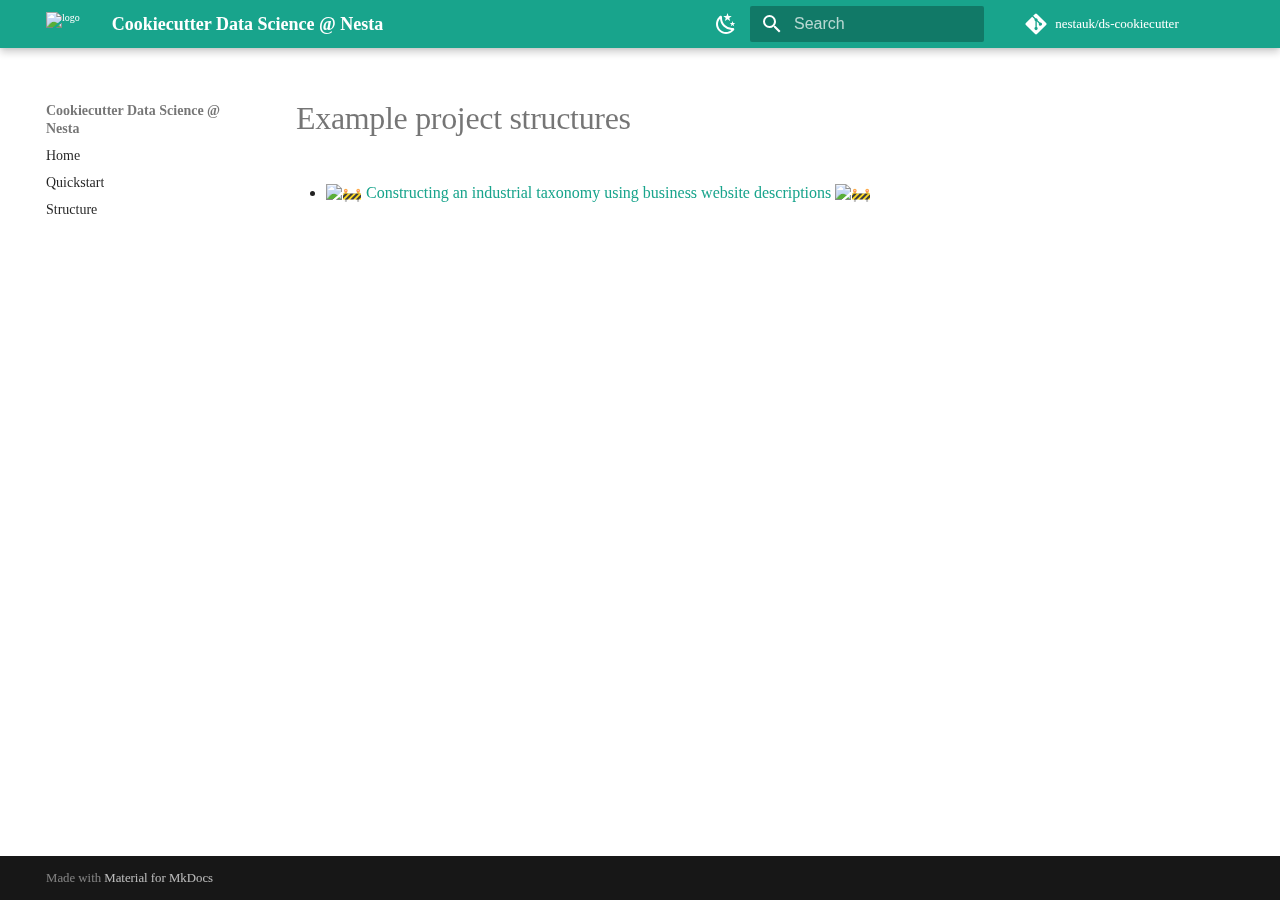
==== commit 2f4b663a: "Deployed f49f7f3 with MkDocs version: 1.6.1" ====
--- a/examples/index.html
+++ b/examples/index.html
@@ -313,28 +313,6 @@
   
 
     
-      
-      
-  
-  
-  
-  
-    <li class="md-nav__item">
-      <a href="../guidelines/" class="md-nav__link">
-        
-  
-  
-  <span class="md-ellipsis">
-    Python Environments
-    
-  </span>
-  
-
-      </a>
-    </li>
-  
-
-    
   </ul>
 </nav>
                   </div>
